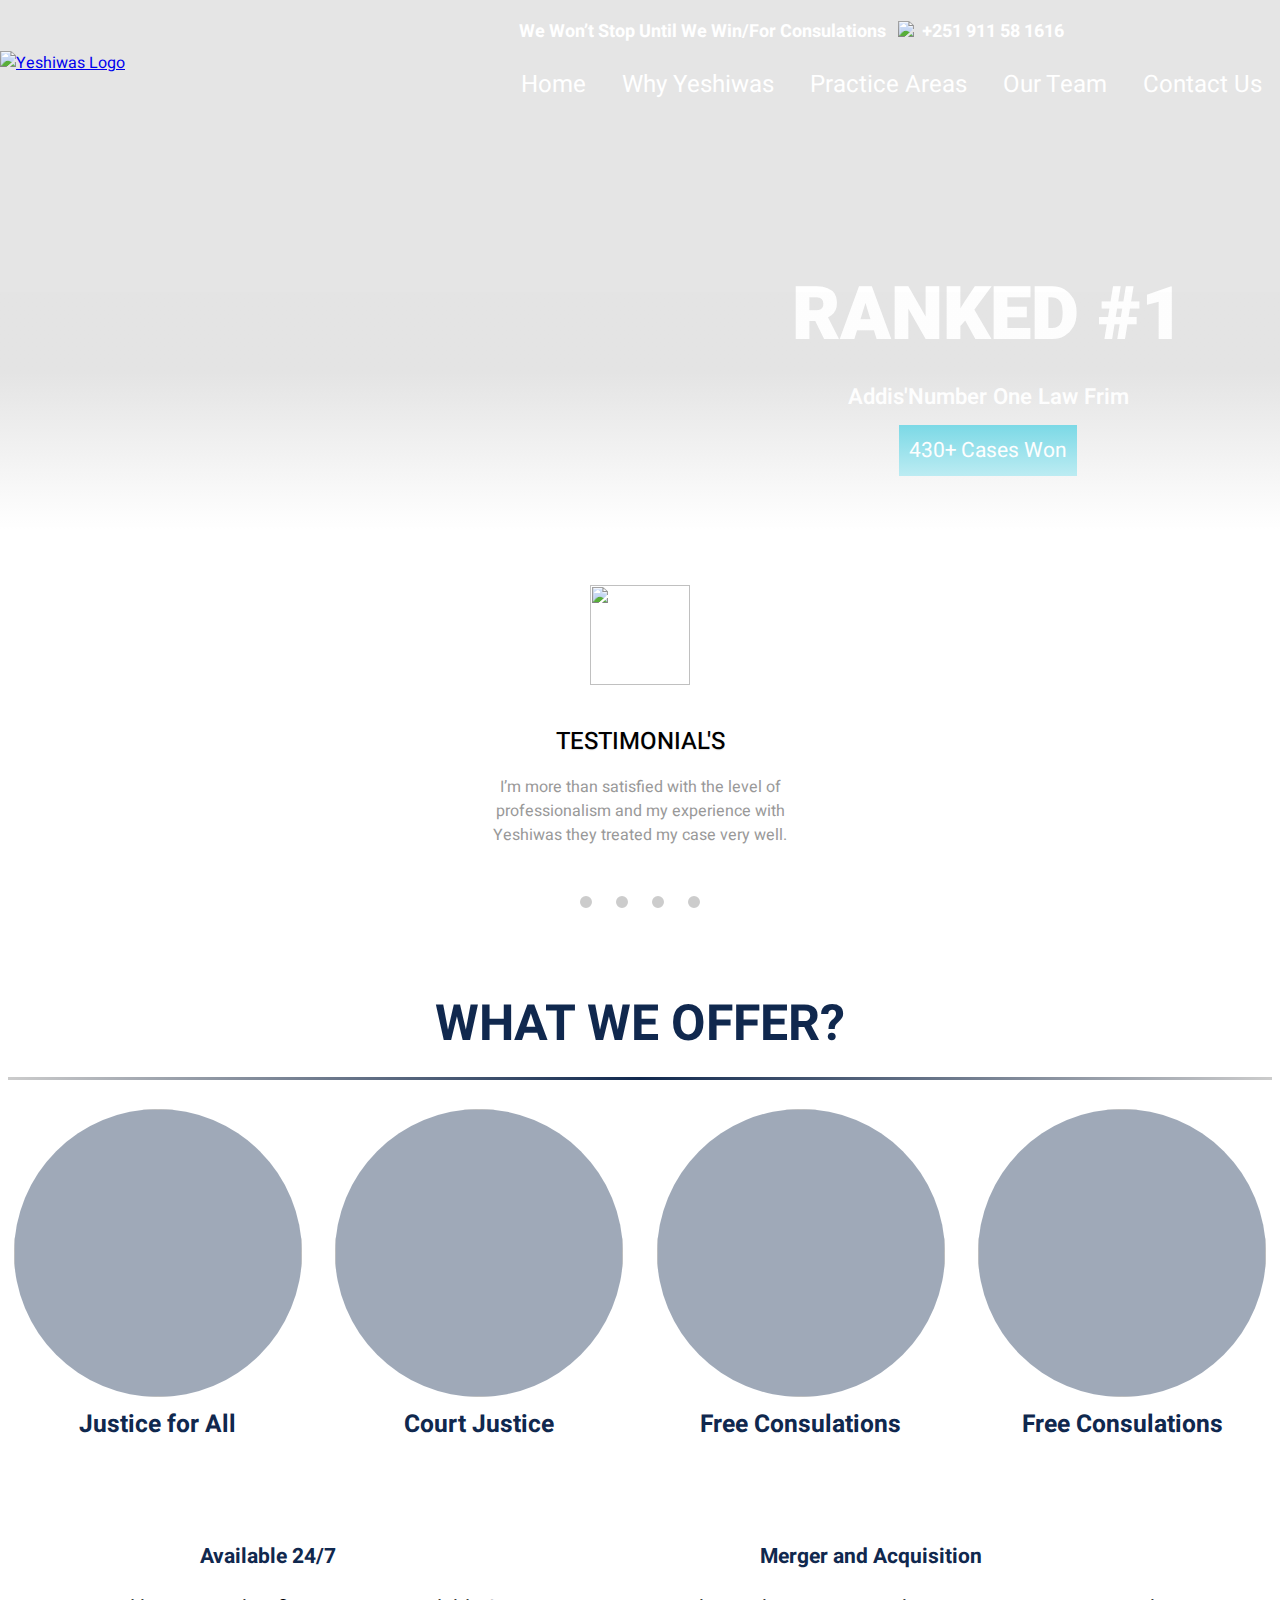
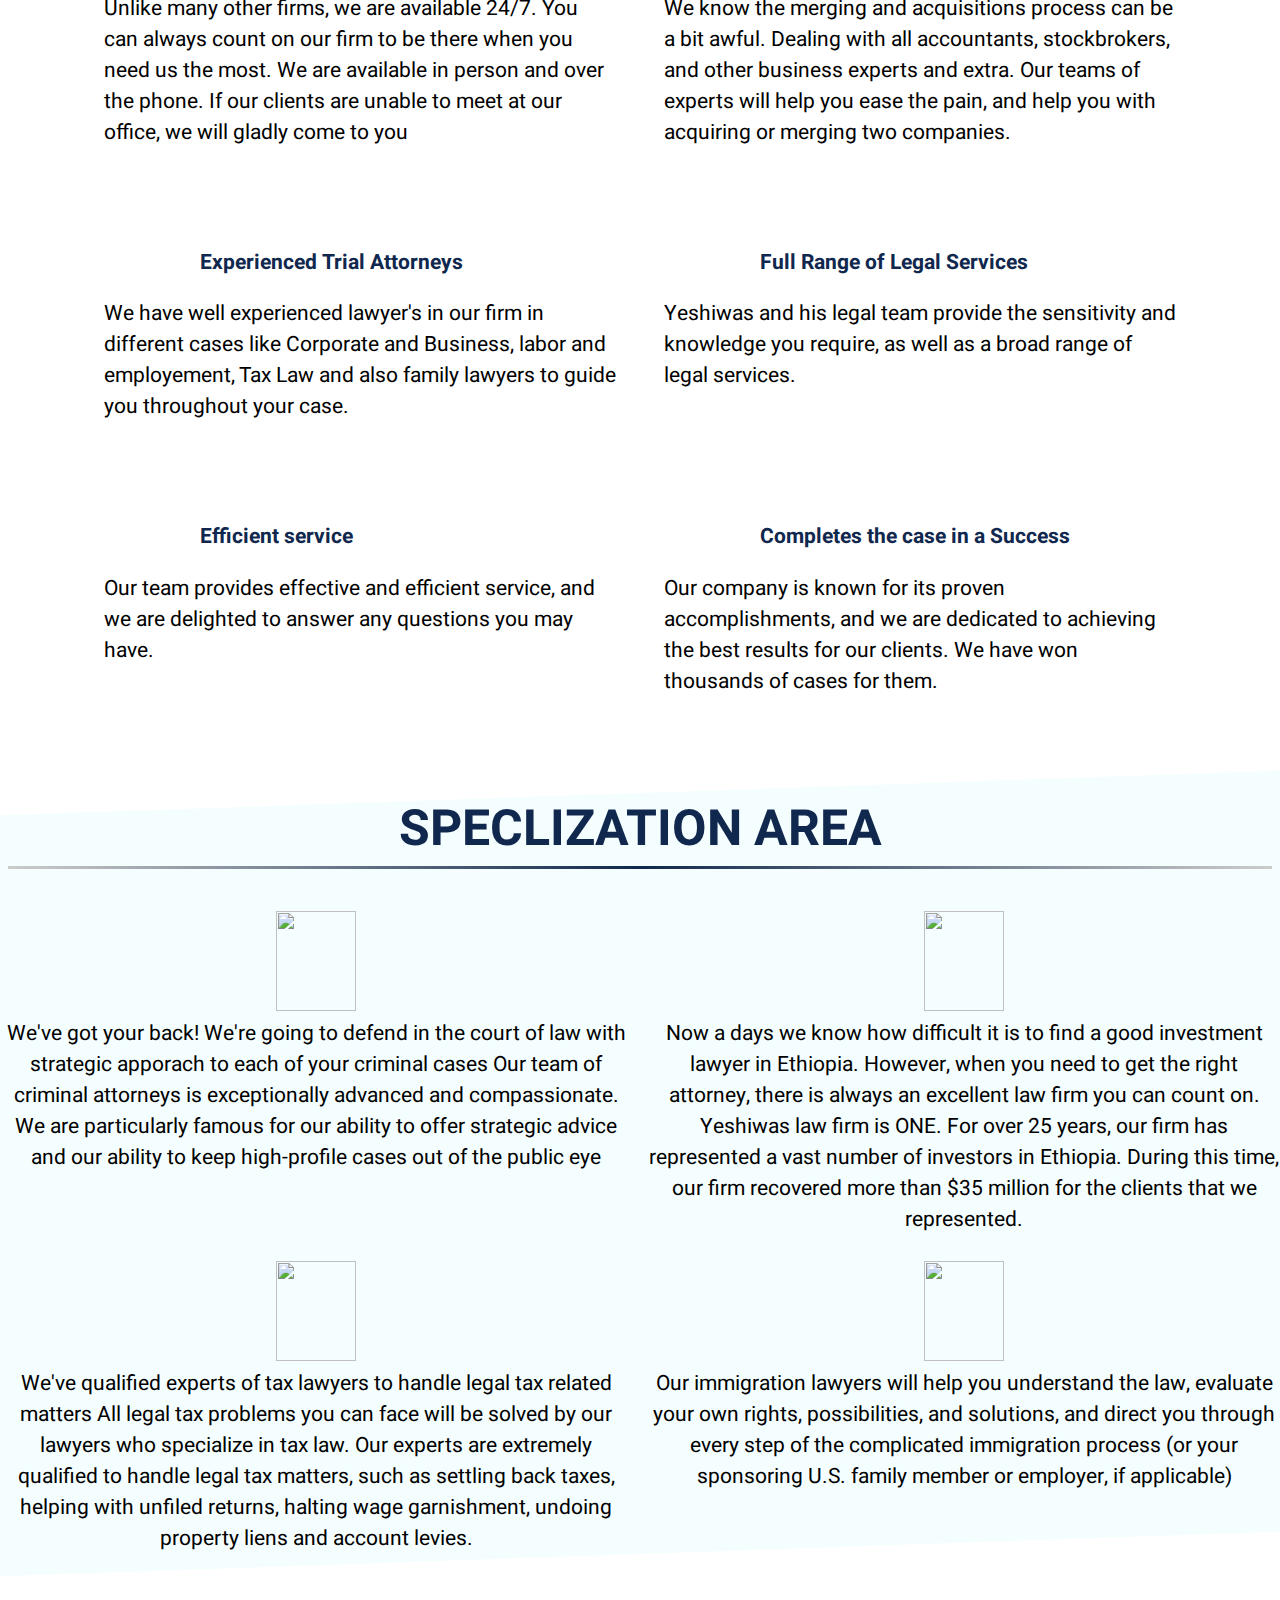
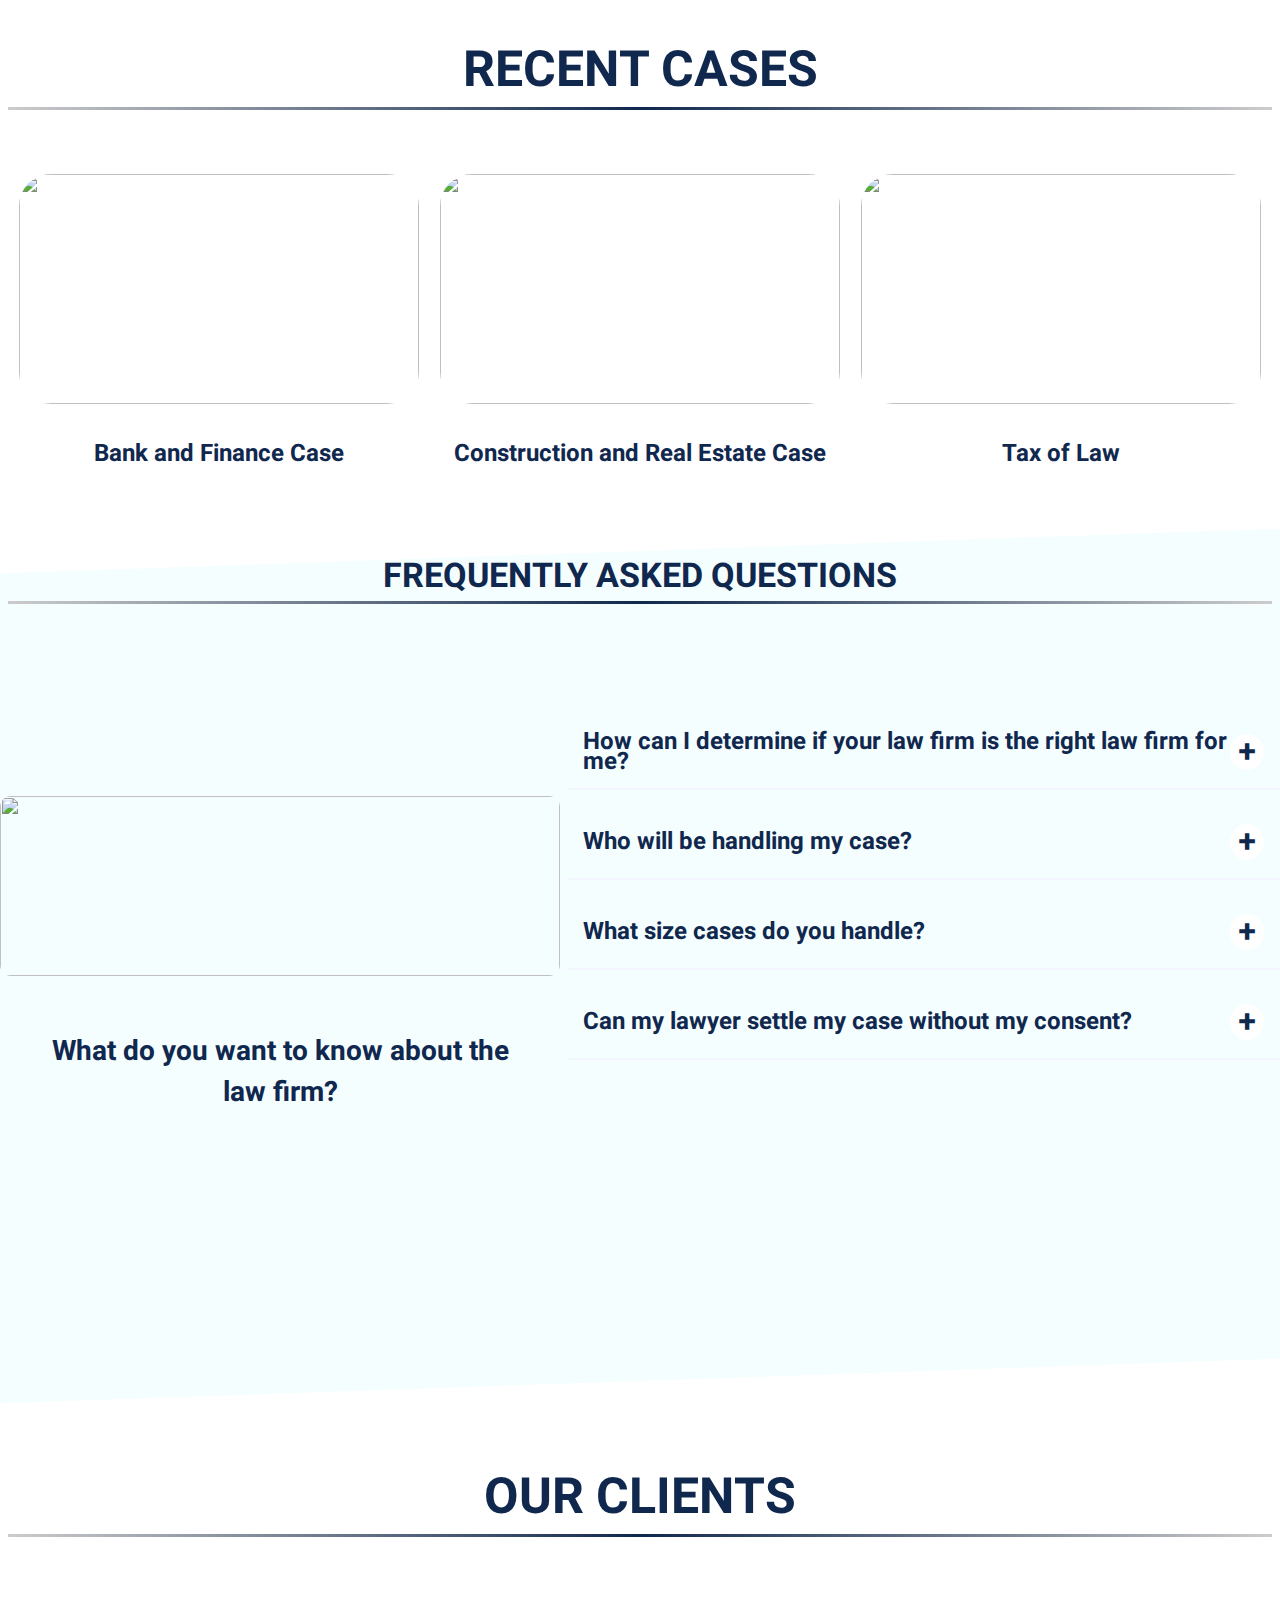
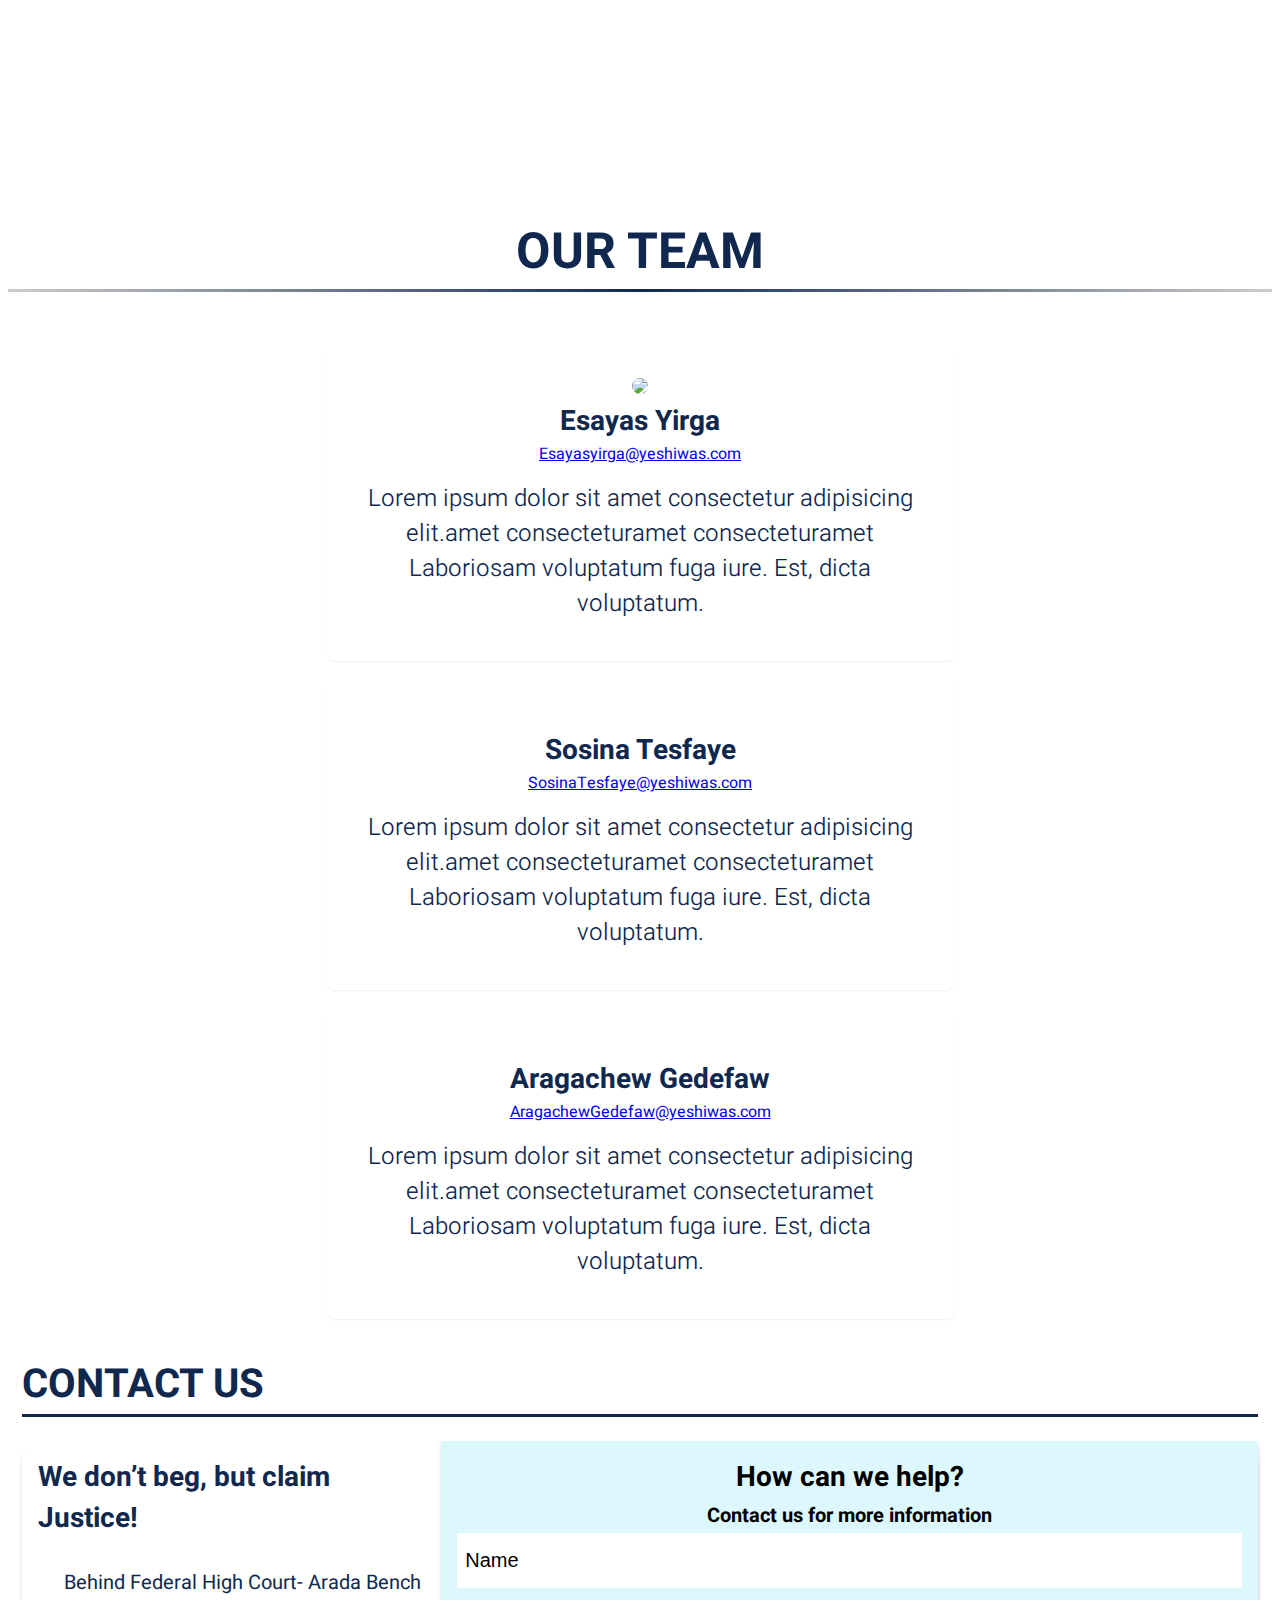
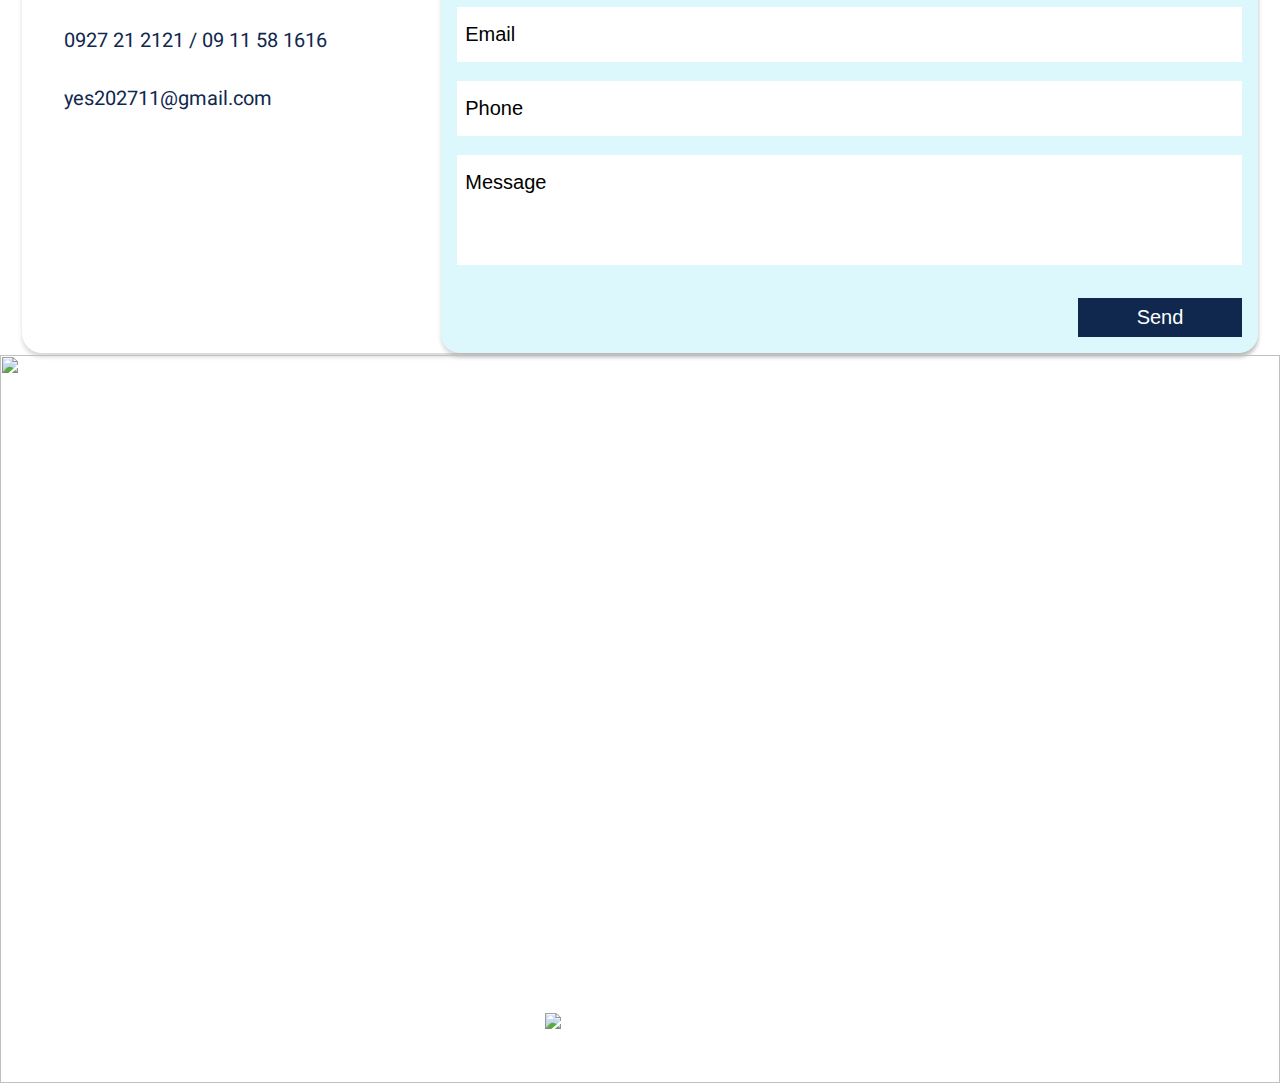
==== index.html @ 5bf556af "almost done6" ====
<!DOCTYPE html>
<html lang="en">

<head>
  <meta charset="UTF-8" />
  <meta http-equiv="X-UA-Compatible" content="IE=edge" />
  <meta name="viewport" content="width=device-width, initial-scale=1.0" />
  <link rel="stylesheet" href="./css/style.css" />
  <link href='https://unpkg.com/boxicons@2.0.9/css/boxicons.min.css' rel='stylesheet'>
  <title>Home</title>
</head>

<body>
  <header class="home-header">
    <nav class="nav">
      <div class="container">
        <div class="nav-header">
          <div class="logo">
            <a href="./index.html"><img src="./Image/logo1.svg" alt="Yeshiwas Logo" />  </a>
          </div>
          <div class="menu">
            <img src="./Image/menu.svg" class="ham" alt="" />
          </div>
        </div>
    
        <div class="links-container">
          <h2 class="upper-text">
            We Won’t Stop Until We Win/For Consulations
            <img class="upper-img" src="./Image/call1.svg" />+251 911 58 1616
          </h2>
          <div class="close-btn">
            <i class="bx bx-x bx-md"></i>
          </div>
          <ul >
            <li><a href="index.html" class="link">Home</a></li>
            <li><a href="yeshiwas.html" class="link">Why Yeshiwas</a></li>
            <li><a href="practice.html" class="link">Practice Areas</a></li>
            <li><a href="team.html" class="link">Our Team</a></li>
            <li><a href="contact.html" class="link">Contact Us</a></li>
          </ul>
        </div>
      </div>
    </nav>
    
    <div class="home-banner">
      <div class="container hero">
        <div class="headline">
          <h1 class="title">
            <b>RANKED #1 </b><br />
            <span> Addis'Number One Law Frim</span> </br>
          </h1>
          <div class="cont2"> 430+ Cases Won</div>
        </div>
      </div>
    </div>
    <div class="fade">
    
    </div>
    </header>

  <section class="testimonial">
    <div class="container">
      <div class="clearfix">
        <div class="but-next">
        </div>
        <div class="slider">
          <!-- <img class="ico-back" src="./Image/back.svg" width="30" height="30" alt=""> -->
          <input type="radio" name="slider" title="slide1" checked="checked" class="slider__nav" />
          <input type="radio" name="slider" title="slide2" class="slider__nav" />
          <input type="radio" name="slider" title="slide3" class="slider__nav" />
          <input type="radio" name="slider" title="slide4" class="slider__nav" />
          <!-- <img class="ico-next" src="./Image/next.svg" width="30" height="30" alt=""> -->
          <div class="slider__inner">
            <div class="slider__contents"><i><img src="./Image/comment.svg" width="100" height="100"></i>
              <h2 class="slider__caption">Testimonial's</h2>
              <p class="slider__txt">I’m more than satisfied with the level of professionalism and my experience with
                Yeshiwas they treated my case very well. </p>
            </div>
            <div class="slider__contents"><i><img src="./Image/comment.svg" width="100" height="100"></i>
              <h2 class="slider__caption">Testimonial</h2>
              <p class="slider__txt"> I decided to call and explain my situation to them and they immediately knew what
                I needed to do to take care of situation and suggested me what should I do depending on my case.</p>
            </div>
            <div class="slider__contents"><i><img src="./Image/comment.svg" width="100" height="100"></i>
              <h2 class="slider__caption">Testimonial</h2>
              <p class="slider__txt">I decided to call and explain my situation to them and they immediately knew what I
                needed to do to take care of situation and suggested me what should I do depending on my case.</p>
            </div>
            <div class="slider__contents"><i><img src="./Image/comment.svg" width="100" height="100"></i>
              <h2 class="slider__caption">Testimonial</h2>
              <p class="slider__txt">I decided to call and explain my situation to them and they immediately knew what I
                needed to do to take care of situation and suggested me what should I do depending on my case.</p>
            </div>
          </div>
        </div>
      </div>
    </div>
  </section>

  <section class="offer">
    <div class="container">
      <h1>
        WHAT WE OFFER?
      </h1>
      <hr class="line">
      <div class="practice-image">

        <div class="pr-title">
          <img class="p-img" src="./Image/law.jpg" alt="">
          <h3>Justice for All</h3>
        </div>

        <div class="pr-title">
          <img class="p-img" src="./Image/law2.jpg" alt="">
          <h3>
            Court Justice
          </h3>

        </div>
        <div class="pr-title">
          <img class="p-img" src="./Image/bank.jpg" alt="">
          <h3>
            Free Consulations
          </h3>

        </div>
        <div class="pr-title">
          <img class="p-img" src="./Image/law.jpg" alt="">
          <h3>
            Free Consulations
          </h3>

        </div>
      </div>
      <div class="areas">
        <div class="area-cont">
          <div class="area-img">
            <img src="./Image/Group 77.svg" alt="">
            <div class="area-title">
              Available 24/7
            </div>
          </div>

          <div class="area-des">

            Unlike many other firms, we are available 24/7. You can always count on our firm to be there when you need
            us the most. We are available in person and over the phone. If our clients are unable to meet at our office,
            we will gladly come to you

          </div>
        </div>
        <div class="area-cont">
          <div class="area-img">
            <img src="./Image/Group 78.svg" alt="">
            <div class="area-title">
              Merger and Acquisition
            </div>
          </div>

          <div class="area-des">
            We know the merging and acquisitions process can be a bit awful. Dealing with all accountants, stockbrokers,
            and other business experts and extra. Our teams of experts will help you ease the pain, and help you with
            acquiring or merging two companies.

          </div>
        </div>
        <div class="area-cont">
          <div class="area-img">
            <img src="./Image/Group 83.svg" alt="">
            <div class="area-title">
              Experienced Trial Attorneys
            </div>
          </div>

          <div class="area-des">
            We have well experienced lawyer's in our firm in different cases like Corporate and Business, labor and
            employement, Tax Law and also family lawyers to guide you throughout your case.

          </div>
        </div>
        <div class="area-cont">

          <div class="area-img">
            <img src="./Image/Group 94.svg" alt="">
            <div class="area-title">
              Full Range of Legal Services
            </div>
          </div>

          <div class="area-des">
            Yeshiwas and his legal team provide the sensitivity and knowledge you require, as well as a broad range of
            legal services.

          </div>
        </div>
        <div class="area-cont">


          <div class="area-img">
            <img src="./Image/Group 82.svg" alt="">
            <div class="area-title">
              Efficient service
            </div>
          </div>

          <div class="area-des">
            Our team provides effective and efficient service, and we are delighted to answer any questions you may
            have.

          </div>
        </div>
        <div class="area-cont">
          <div class="area-img">
            <img src="./Image/Group 84.svg" alt="">
            <div class="area-title">
              Completes the case in a Success
            </div>
          </div>

          <div class="area-des">
            Our company is known for its proven accomplishments, and we are dedicated to achieving the best results for
            our clients. We have won thousands of cases for them.
          </div>
        </div>


      </div>
    </div>
  </section>

  <section class="special-cont">
    <div class="container">
      <h1>
        SPECLIZATION AREA
      </h1>
      <hr class="line">
      <div class="skew-element">

      </div>
      <div class="area">


        <div class="area-list">
          <div class="area-img">
            <img src="./Image/blue.svg" width="100" height="100">
          </div>
          <div class="area-des">
            We've got your back! We're going to defend in the court of law with strategic apporach to each of your
            criminal cases
            Our team of criminal attorneys is exceptionally advanced and compassionate. We are particularly famous for
            our ability to offer strategic advice and our ability to keep high-profile cases out of the public eye
          </div>

        </div>
        <div class="area-list">
          <div class="area-img">
            <img src="./Image/blue2.svg" width="100" height="100">
          </div>
          <div class="area-des">
            Now a days we know how difficult it is to find a good investment lawyer in Ethiopia. However, when you need
            to get the right attorney, there is always an excellent law firm you can count on. Yeshiwas law firm is ONE.
            For over 25 years, our firm has represented a vast number of investors in Ethiopia. During this time, our
            firm recovered more than $35 million for the clients that we represented.
          </div>
        </div>
        <div class="area-list">
          <div class="area-img">
            <img src="./Image/Group 89.svg" width="100" height="100">
          </div>
          <div class="area-des">
            We've qualified experts of tax lawyers to handle legal tax related matters
            All legal tax problems you can face will be solved by our lawyers who specialize in tax law. Our experts are
            extremely qualified to handle legal tax matters, such as settling back taxes, helping with unfiled returns,
            halting wage garnishment, undoing property liens and account levies.
          </div>

        </div>
        <div class="area-list">
          <div class="area-img">
            <img src="./Image/Group 97.svg" width="100" height="100">
          </div>
          <div class="area-des">
            Our immigration lawyers will help you understand the law, evaluate your own rights, possibilities, and
            solutions, and direct you through every step of the complicated immigration process (or your sponsoring U.S.
            family member or employer, if applicable)
          </div>
        </div>
      </div>


    </div>
  </section>


  <section class="recent-cont">
    <div class="container">
      <h1>
        RECENT CASES
      </h1>
      <hr class="line">
      <div class="recent-img">
        <div class="img-po">
          <div class="img-over1">
            <img class="img-li1" src="./Image/bank.jpg" />
            <div class="img-des1">
              <p>Bank and Finance Case</p>
            </div>
          </div>
          <div class="img-over1">
            <img class="img-li1" src="./Image/estate.jpg" />
            <div class="img-des1">
              <p>Construction and Real Estate Case</p>
            </div>
          </div>

          <div class="img-over1">
            <img class="img-li1" src="./Image/law2.jpg" />
            <div class="img-des1">
              <p>Tax of Law</p>
            </div>
          </div>
        </div>


      </div>
  </section>



  <section class="faq-cont">
    <div class="container">
      <h1>
        FREQUENTLY ASKED QUESTIONS
      </h1>
      <hr class="line">
      <div class="skew-element"></div>
      <div class="faq-collect">
        <div class="faq-des">
          <img src="./Image/faq.svg" alt="">
          <div class="faq-moto">
            <p>
              What do you want to know about the law firm?
            </p>
          </div>
          

        </div>
        <div class="mid-slice">

        </div>
        <div class="accordion">
          <div class="accordion-item">
            <div class="accordion-item-header">
              How can I determine if your law firm is the right law firm for me?
            </div>
            <div class="accordion-item-body">
              <div class="accordion-item-body-content">
                Our firm offers free, no-obligation consultations where we will review your case and outline the legal
                options available to you.
              </div>
            </div>
          </div>
          <div class="accordion-item">
            <div class="accordion-item-header">
              Who will be handling my case?
            </div>
            <div class="accordion-item-body">
              <div class="accordion-item-body-content">
                Our law firm has a variety of lawyers who are all well-trained and experienced. We will analyze your
                case and explain your legal choices.
              </div>
            </div>
          </div>
          <div class="accordion-item">
            <div class="accordion-item-header">
              What size cases do you handle?
            </div>
            <div class="accordion-item-body">
              <div class="accordion-item-body-content">
                Our firm offers free, no-obligation consultations where we will review your case and outline the legal
                options available to you.
              </div>
            </div>
          </div>
          <div class="accordion-item">
            <div class="accordion-item-header">
              Can my lawyer settle my case without my consent?
            </div>
            <div class="accordion-item-body">
              <div class="accordion-item-body-content">
                Our lawyer are very intellicual and keeps clients case securit
              </div>
            </div>
          </div>
        </div>
      </div>

    </div>
  </section>


  <section class="client-cont">
    <div class="container">
      <h1>
        OUR CLIENTS
      </h1>
      <hr class="line">
      <div class="client-all">
        <div class="client-logo">
          <div class="client-logo1">
            <img src="./Image/client1.svg" class="client1" alt="">
          </div>
          <div class="client-logo2">
            <img src="./Image/clients2.svg" class="client2" alt="">
          </div>


        </div>

      </div>
    </div>
  </section>


  <section class="team-cont1">
    <div class="container">
      <h1>
        OUR TEAM
      </h1>
      <hr class="line">
    </div>
    <div class="team-container">

      <div class="team">
        <div class="member">
          <img src="./Image/t2.svg">
          <h3>Esayas Yirga</h3>
          <a href="tomail:Esayasyirga@yeshiwas.com">Esayasyirga@yeshiwas.com</a>
          <p>Lorem ipsum dolor sit amet consectetur adipisicing elit.amet consecteturamet consecteturamet Laboriosam
            voluptatum fuga iure. Est, dicta voluptatum.</p>

        </div>
        <div class="member">
          <img src="./Image/t1.svg" alt="">
          <h3>Sosina Tesfaye</h3>
          <a href="tomail:SosinaTesfaye@yeshiwas.com">SosinaTesfaye@yeshiwas.com</a>
          <p>Lorem ipsum dolor sit amet consectetur adipisicing elit.amet consecteturamet consecteturamet Laboriosam
            voluptatum fuga iure. Est, dicta voluptatum.</p>

        </div>
        <div class="member">
          <img src="./Image/t3.svg" alt="">
          <h3>Aragachew Gedefaw</h3>
          <a href="tomail:SosinaTesfaye@yeshiwas.com">AragachewGedefaw@yeshiwas.com</a>
          <p>Lorem ipsum dolor sit amet consectetur adipisicing elit.amet consecteturamet consecteturamet Laboriosam
            voluptatum fuga iure. Est, dicta voluptatum.</p>

        </div>
      </div>
    </div>


  </section>


  <section class="contact-form">
    <div class="container">
      <h1>
        CONTACT US
      </h1>
      <hr class="line">

      <div class="cont-ful-form">
        <div class="cont-info">
          <b>We don’t beg, but claim Justice!</b>
          <div class="cont-cont">
            <img src="./Image/Vector.svg" alt=""> Behind Federal High Court- Arada Bench
          </div>
          <div class="cont-cont">
            <img src="./Image/phone.svg" alt=""> 0927 21 2121 / 09 11 58 1616
          </div>
          <div class="cont-cont">
            <img src="./Image/email.svg" alt=""> yes202711@gmail.com
          </div>
        </div>
        <div class="cont-form">
          <div class="cont-myform">
            <from class="myform">
              <h2>How can we help?</h2>
              <h5>Contact us for more information</h5>
              <input type="text" name="" id="" placeholder="Name">
              <input type="email" name="" id="" placeholder="Email">
              <input type="tel" name="" id="" placeholder="Phone">
              <input type="text" class="text-area" name="" id="" placeholder="Message">
              <br>
              <button type="submit"> Send </button>
            </from>
          </div>
        </div>
      </div>
    </div>
  </section>
  <footer>
    <picture>
      <source media="(min-width:768px)" srcset="./Image/footerbig.jpg" />
      <img src="./Image/footerbg.svg" alt="">
    </picture>
    <div class="contanier">
      <div class="footer-logo">
        <img src="./Image/logo1.svg" alt="">
        <div class="footer-moto">
          WE WON’T STOP UNTILL WE WIN
        </div>
      </div>
      <div class="footer-info">
        <h3> ABOUT US</h3>
        <div class="fo-des">
          Yeshiwas firm, we stand tall, and firm to help CLAIM justice for our clients.</br>
          Yeshiwas and his legal team lawyers have the empathy and the expertise you need.
        </div>
      </div>
      <div class="footer-contact">
        <h3> CONTACT US</h3>
        <div class="fo-cont">
          <div class="fo-li">
            09 11 58 1616
          </div>
          <div class="fo-li">
            09 27 21 2121
          </div>
          <div class="fo-li">
            yes202711@gmail.com
          </div>
        </div>
        <img src="./Image/facebook.svg" alt="">

        <img src="./Image/text.svg" alt="">

        <img src="./Image/insta.svg" alt="">

      </div>
    </div>
    <div class="fo-copy">
      <img class="foot" src="./Image/copyright.svg" />Copyright 2021 Yeshiwas Eyasu
    </div>
  </footer>
  <script type="text/javascript">
    const accordionItemHeaders = document.querySelectorAll(".accordion-item-header");

    accordionItemHeaders.forEach(accordionItemHeader => {
      accordionItemHeader.addEventListener("click", event => {



        accordionItemHeader.classList.toggle("active");
        const accordionItemBody = accordionItemHeader.nextElementSibling;
        if (accordionItemHeader.classList.contains("active")) {
          accordionItemBody.style.maxHeight = accordionItemBody.scrollHeight + "px";
        }
        else {
          accordionItemBody.style.maxHeight = 0;
        }

      });
    });
  </script>
  <script src="js/app.js"></script>
</body>

</html>
---- css/style.css ----
@import url("https://fonts.googleapis.com/css2?family=Heebo:wght@100;200;300;400;500;600;700;800;900&display=swap");
.header-container {
  width: 90%;
  margin: 0 auto;
}

.practice2-header {
  position: relative;
  height: 60vh;
}

.practice2-banner {
  height: 100%;
  width: 100%;
  z-index: -1;
  position: absolute;
  top: 0;
  bottom: 0;
  right: 0;
  background: rgba(0, 0, 0, 0.1) url("../Image/pra.jpg") no-repeat;
  background-position: center center;
  background-size: cover;
  background-blend-mode: overlay;
}

.practice2-banner .hero {
  width: 90%;
  margin: 0 auto;
  height: 100%;
  display: grid;
  align-items: flex-end;
  justify-content: flex-start;
  text-align: center;
  padding-bottom: 4rem;
  padding-right: 2rem;
  overflow: hidden;
}

.practice2-banner .hero .headline {
  z-index: 9999;
  display: grid;
  place-items: center;
}

.practice2-banner .hero .headline .title {
  color: #fff;
  font-weight: 600;
}

.practice2-banner .hero .headline .title b {
  z-index: 9999;
  font-size: 3rem;
}

.practice2-banner .hero .headline .title span {
  z-index: 9999;
  font-size: 1.38rem;
}

@media screen and (min-width: 992px) {
  .practice2-banner .hero .headline .title b {
    font-size: 3.63rem;
  }
  .practice2-banner .hero .headline .title span {
    font-size: 2.38rem;
  }
}

@media screen and (min-width: 1200px) {
  .practice2-banner .hero .headline .title b {
    font-size: 4.63rem;
  }
  .practice2-banner .hero .headline .title span {
    font-size: 1.38rem;
  }
}

@media screen and (min-width: 1920px) {
  .practice2-banner .hero .headline .title b {
    font-size: 6.63rem;
  }
  .practice2-banner .hero .headline .title span {
    font-size: 2.38rem;
  }
  .practice2-banner .hero .headline .title .fade {
    height: 25.5rem;
  }
}

.practice2-banner .hero .headline .cont2 {
  margin-top: 1rem;
  color: #fff;
  padding: 3px;
  background-color: #35c6da;
  text-align: center;
  z-index: 9;
}

@media screen and (min-width: 992px) {
  .practice2-banner .hero .headline .cont2 {
    z-index: 9;
    margin-top: .5rem;
    font-size: 21px;
    padding: 10px;
    background-color: #35c6da;
    text-align: center;
  }
}

.fade {
  position: absolute;
  bottom: 0;
  width: 100%;
  height: 15.5rem;
  background: linear-gradient(180deg, rgba(196, 196, 196, 0.03) 32.29%, #ffffff 95.83%);
}

.ham {
  color: #fff;
  font-size: 2rem;
}

.black {
  color: #000;
}

.nav {
  position: relative;
  top: 0;
  transition: all 0.3s linear;
  height: 7.44rem;
  padding-bottom: 0.5rem;
  z-index: 999999;
}

.nav .container .nav-header {
  display: flex;
  justify-content: space-between;
  max-height: 11.81rem;
}

.nav .container .nav-header .logo {
  width: 4rem;
  max-height: 11.81rem;
  margin: 0;
  padding: 0;
  align-self: start;
}

.nav .container .nav-header .logo img {
  width: 7rem;
  object-fit: cover;
  object-position: center top;
}

.nav .container .nav-header .menu {
  width: 2rem;
  margin-top: 3rem;
}

@media screen and (min-width: 768px) {
  .nav .container .nav-header .logo {
    flex: 1;
    width: 16rem;
    top: 0;
  }
  .nav .container .nav-header .ham {
    font-size: 4rem;
  }
}

.links-container {
  background: #fff;
  z-index: 999999;
  position: fixed;
  width: 80vw;
  height: 100vh;
  top: 0;
  right: -80vw;
  transition: all 0.3s linear;
}

.links-container h2 {
  display: none;
}

.links-container ul {
  display: flex;
  flex-direction: column;
  justify-content: space-around;
  height: 50%;
  padding-left: 2rem;
  list-style: none;
}

.links-container ul li a {
  color: #10284e;
  font-size: 25px;
  text-decoration: none;
  padding: 7px 13px;
  border-radius: 3px;
}

.links-container ul li a::after {
  content: "";
  position: absolute;
  background-color: #fff;
  height: 2px;
  width: 0%;
  left: 0;
  bottom: -10px;
  transition: 0.3s;
}

.links-container ul li a:hover {
  color: #fff;
}

.links-container ul li a:hover::after {
  width: 100%;
}

.fixed-nav {
  background-color: #fff;
  position: fixed;
  top: 0;
  right: 0;
  width: 100%;
  height: 7.5rem;
  box-shadow: 0 5px 15px rgba(0, 0, 0, 0.1);
  z-index: 999999;
}

.show-links {
  height: auto !important;
}

@media screen and (min-width: 1200px) {
  .nav {
    height: 10em;
  }
  .nav .container {
    display: flex;
    align-items: center;
  }
  .nav .container .nav-header {
    flex: 1;
    padding: 0;
  }
  .nav .container .nav-header .menu {
    display: none;
  }
  .nav .container .nav-header .logo img {
    width: 10rem;
  }
  .nav .container .links-container {
    display: block;
    background: transparent;
    z-index: 999999;
    position: static;
    width: auto;
    height: auto;
    top: 0;
    right: 0vw;
    transition: all 0.3s linear;
  }
  .nav .container .links-container .close-btn {
    display: none;
  }
  .nav .container .links-container h2 {
    margin-top: 1rem;
    margin-left: 3rem;
    font-size: 18px;
    color: #fff;
    display: block;
  }
  .nav .container .links-container h2 img {
    margin-left: 0.5rem;
    margin-right: 0.5rem;
    margin-top: 0.3rem;
  }
  .nav .container .links-container ul {
    color: #fff;
    flex-direction: row;
    top: 0em;
  }
  .nav .container .links-container ul li {
    display: inline-block;
    line-height: 80px;
    margin: 0 5px;
    position: relative;
  }
  .nav .container .links-container ul li a {
    color: #fff;
    font-size: 24px;
    padding: 7px 13px;
    border-radius: 3px;
    text-decoration: none;
  }
  .nav .container .links-container ul li a::after {
    content: "";
    position: absolute;
    background-color: #fff;
    height: 1px;
    width: 0%;
    left: 0;
    bottom: -10px;
    transition: 0.2s;
  }
  .nav .container .links-container ul li a:hover {
    color: #fff;
  }
  .nav .container .links-container ul li a:hover::after {
    width: 100%;
  }
}

@media screen and (min-width: 1920px) {
  .practice2-header {
    position: relative;
    height: 100vh;
  }
  .practice2-banner {
    height: 100%;
    width: 100%;
    z-index: -1;
    position: absolute;
    top: 0;
    bottom: 0;
    right: 0;
    background: rgba(0, 0, 0, 0.1) url("../Image/pra.jpg") no-repeat;
    background-position: center center;
    background-size: cover;
    background-blend-mode: overlay;
  }
  .practice2-banner .hero {
    width: 90%;
    margin: 0 auto;
    height: 100%;
    display: grid;
    align-items: flex-end;
    justify-content: flex-start;
    text-align: center;
    padding-bottom: 4rem;
    padding-right: 2rem;
    overflow: hidden;
  }
  .practice2-banner .hero .headline {
    z-index: 9999;
    display: grid;
    place-items: center;
  }
  .practice2-banner .hero .headline .title {
    color: #fff;
    font-weight: 600;
  }
  .practice2-banner .hero .headline .title b {
    z-index: 9999;
    font-size: 3rem;
  }
  .practice2-banner .hero .headline .title span {
    z-index: 9999;
    font-size: 1.38rem;
  }
}

@media screen and (min-width: 1920px) and (min-width: 992px) {
  .practice2-banner .hero .headline .title b {
    font-size: 3.63rem;
  }
  .practice2-banner .hero .headline .title span {
    font-size: 2.38rem;
  }
}

@media screen and (min-width: 1920px) and (min-width: 1200px) {
  .practice2-banner .hero .headline .title b {
    font-size: 4.63rem;
  }
  .practice2-banner .hero .headline .title span {
    font-size: 1.38rem;
  }
}

@media screen and (min-width: 1920px) and (min-width: 1920px) {
  .practice2-banner .hero .headline .title b {
    font-size: 6.63rem;
  }
  .practice2-banner .hero .headline .title span {
    font-size: 2.38rem;
  }
  .practice2-banner .hero .headline .title .fade {
    height: 25.5rem;
  }
}

@media screen and (min-width: 1920px) {
  .practice2-banner .hero .headline .cont2 {
    margin-top: 1rem;
    color: #fff;
    padding: 3px;
    background-color: #35c6da;
    text-align: center;
    z-index: 9;
  }
}

@media screen and (min-width: 1920px) and (min-width: 992px) {
  .practice2-banner .hero .headline .cont2 {
    z-index: 9;
    margin-top: .5rem;
    font-size: 21px;
    padding: 10px;
    background-color: #35c6da;
    text-align: center;
  }
}

@media screen and (min-width: 1920px) {
  .fade {
    position: absolute;
    bottom: 0;
    width: 100%;
    height: 15.5rem;
    background: linear-gradient(180deg, rgba(196, 196, 196, 0.03) 32.29%, #ffffff 95.83%);
  }
  .ham {
    color: #fff;
    font-size: 2rem;
  }
  .black {
    color: #000;
  }
  .nav {
    position: relative;
    top: 0;
    transition: all 0.3s linear;
    height: 7.44rem;
    padding-bottom: 0.5rem;
    z-index: 999999;
  }
  .nav .container .nav-header {
    display: flex;
    justify-content: space-between;
    max-height: 11.81rem;
  }
  .nav .container .nav-header .logo {
    width: 4rem;
    max-height: 11.81rem;
    margin: 0;
    padding: 0;
    align-self: start;
  }
  .nav .container .nav-header .logo img {
    width: 7rem;
    object-fit: cover;
    object-position: center top;
  }
  .nav .container .nav-header .menu {
    width: 2rem;
    margin-top: 3rem;
  }
}

@media screen and (min-width: 1920px) and (min-width: 768px) {
  .nav .container .nav-header .logo {
    flex: 1;
    width: 16rem;
    top: 0;
  }
  .nav .container .nav-header .ham {
    font-size: 4rem;
  }
}

@media screen and (min-width: 1920px) {
  .links-container {
    background: #fff;
    z-index: 999999;
    position: fixed;
    width: 80vw;
    height: 100vh;
    top: 0;
    right: -80vw;
    transition: all 0.3s linear;
  }
  .links-container h2 {
    display: none;
  }
  .links-container ul {
    display: flex;
    flex-direction: column;
    justify-content: space-around;
    height: 50%;
    padding-left: 2rem;
    list-style: none;
  }
  .links-container ul li a {
    color: #10284e;
    font-size: 25px;
    text-decoration: none;
    padding: 7px 13px;
    border-radius: 3px;
  }
  .links-container ul li a::after {
    content: "";
    position: absolute;
    background-color: #fff;
    height: 2px;
    width: 0%;
    left: 0;
    bottom: -10px;
    transition: 0.3s;
  }
  .links-container ul li a:hover {
    color: #fff;
  }
  .links-container ul li a:hover::after {
    width: 100%;
  }
  .fixed-nav {
    background-color: #fff;
    position: fixed;
    top: 0;
    right: 0;
    width: 100%;
    height: 7.5rem;
    box-shadow: 0 5px 15px rgba(0, 0, 0, 0.1);
    z-index: 999999;
  }
  .show-links {
    height: auto !important;
  }
}

@media screen and (min-width: 1920px) and (min-width: 1200px) {
  .nav {
    height: 10em;
  }
  .nav .container {
    display: flex;
    align-items: center;
  }
  .nav .container .nav-header {
    flex: 1;
    padding: 0;
  }
  .nav .container .nav-header .menu {
    display: none;
  }
  .nav .container .nav-header .logo img {
    width: 10rem;
  }
  .nav .container .links-container {
    display: block;
    background: transparent;
    z-index: 999999;
    position: static;
    width: auto;
    height: auto;
    top: 0;
    right: 0vw;
    transition: all 0.3s linear;
  }
  .nav .container .links-container .close-btn {
    display: none;
  }
  .nav .container .links-container h2 {
    margin-top: 1rem;
    margin-left: 3rem;
    font-size: 18px;
    color: #fff;
    display: block;
  }
  .nav .container .links-container h2 img {
    margin-left: 0.5rem;
    margin-right: 0.5rem;
    margin-top: 0.3rem;
  }
  .nav .container .links-container ul {
    color: #fff;
    flex-direction: row;
    top: 0em;
  }
  .nav .container .links-container ul li {
    display: inline-block;
    line-height: 80px;
    margin: 0 5px;
    position: relative;
  }
  .nav .container .links-container ul li a {
    color: #fff;
    font-size: 24px;
    padding: 7px 13px;
    border-radius: 3px;
    text-decoration: none;
  }
  .nav .container .links-container ul li a::after {
    content: "";
    position: absolute;
    background-color: #fff;
    height: 1px;
    width: 0%;
    left: 0;
    bottom: -10px;
    transition: 0.2s;
  }
  .nav .container .links-container ul li a:hover {
    color: #fff;
  }
  .nav .container .links-container ul li a:hover::after {
    width: 100%;
  }
}

.consultation {
  margin-top: -4.25rem;
  margin-left: 1.6rem;
  z-index: 99999999;
}

.consultation .container {
  width: 90%;
  height: auto;
  background: #ffffff;
  box-shadow: 0px 4px 4px rgba(0, 0, 0, 0.15);
  border-radius: 1.25rem;
}

.consultation .container .myform {
  display: flex;
  flex-direction: column;
  padding: 1rem;
}

.consultation .container .myform input {
  padding: 1rem 0.5rem;
  width: 100%;
  margin-bottom: 1.19rem;
  border: none;
  background: rgba(53, 198, 218, 0.1);
}

.consultation .container .myform .text-area {
  padding-bottom: 4.44rem;
  margin-bottom: 0.56rem;
}

.consultation .container .myform input::placeholder {
  color: #000;
}

.consultation .container .myform h2 {
  margin-bottom: 1.56rem;
  text-align: center;
}

.consultation .container .myform button {
  padding: 0.5rem 2.88rem;
  border: none;
  background: #10284e;
  color: #fff;
  width: 8.25rem;
  align-self: flex-end;
}

.practice1 {
  margin-top: 2rem;
  margin-left: 12px;
  margin-right: 12px;
}

.practice1 .container h1 {
  font-size: 1.13rem;
  color: #10284e;
}

.practice1 .container hr {
  background: #10284e;
  height: 3px;
  border: none;
}

.practice1 .container .areas {
  margin-top: 1.5rem;
}

.practice1 .container .areas .area-cont {
  padding: 1rem;
  transition: all 0.3s linear;
}

.practice1 .container .areas .area-cont:hover {
  background: #ECF0FD;
  border-radius: 3rem;
}

.practice1 .container .areas .area-cont a {
  text-decoration: none;
  color: black;
}

.practice1 .container .areas .area-cont .area-img {
  margin-top: 1.19rem;
  display: flex;
}

.practice1 .container .areas .area-cont .area-img img {
  width: 4rem;
}

.practice1 .container .areas .area-cont .area-img .area-title {
  color: #10284e;
  font-size: 18px;
  font-weight: bold;
  margin-top: 1rem;
  margin-left: .7rem;
}

.practice1 .container .areas .area-cont .area-des {
  margin-top: 1.3rem;
  font-size: 14px;
}

.contact-form {
  margin-left: 12px;
  margin-right: 12px;
  margin-top: 1.63rem;
}

.contact-form .container h1 {
  font-size: 1.13rem;
  color: #10284e;
}

.contact-form .container hr {
  background: #10284e;
  height: 3px;
  border: none;
}

.contact-form .container .cont-ful-form {
  margin-top: 1.5rem;
  width: 100%;
  height: auto;
  background: #ffffff;
  box-shadow: 0px 4px 4px rgba(0, 0, 0, 0.15);
  border-radius: 1.25rem;
}

.contact-form .container .cont-ful-form .cont-info {
  font-size: 16px;
  padding: 1rem;
  color: #10284e;
}

.contact-form .container .cont-ful-form .cont-info .cont-cont {
  color: #10284e;
  font-size: 14px;
  margin-top: 1.8rem;
  margin-bottom: 0.8rem;
}

.contact-form .container .cont-ful-form .cont-info .cont-cont img {
  margin-right: 1.33rem;
}

.contact-form .container .cont-ful-form .cont-form {
  width: 100%;
  height: auto;
  background: #ddf8fc;
  box-shadow: 0px 4px 4px rgba(0, 0, 0, 0.15);
  border-radius: 0 0 1.2rem 1.2rem;
}

.contact-form .container .cont-ful-form .cont-form .cont-myform .myform {
  display: flex;
  flex-direction: column;
  padding: 1rem;
}

.contact-form .container .cont-ful-form .cont-form .cont-myform .myform input {
  padding: 1rem 0.5rem;
  width: 100%;
  margin-bottom: 1.19rem;
  border: none;
  background: white;
}

.contact-form .container .cont-ful-form .cont-form .cont-myform .myform .text-area {
  padding-bottom: 4.44rem;
  margin-bottom: 0.56rem;
}

.contact-form .container .cont-ful-form .cont-form .cont-myform .myform input::placeholder {
  color: #000;
}

.contact-form .container .cont-ful-form .cont-form .cont-myform .myform h2 {
  margin-bottom: 0.16rem;
  text-align: center;
}

.contact-form .container .cont-ful-form .cont-form .cont-myform .myform h5 {
  margin-bottom: 0.2rem;
  text-align: center;
}

.contact-form .container .cont-ful-form .cont-form .cont-myform .myform button {
  padding: 0.5rem 2.88rem;
  border: none;
  background: #10284e;
  color: #fff;
  width: 8.25rem;
  align-self: flex-end;
}

footer {
  margin-top: 2rem;
  position: relative;
  width: 100%;
  height: 100%;
  z-index: 99;
}

footer picture {
  position: absolute;
  top: 0;
  right: 0;
  left: 0;
  bottom: 0;
  z-index: -1;
}

footer picture img {
  width: 100%;
  height: 100%;
  object-fit: cover;
}

footer .contanier {
  z-index: 999;
  margin-left: 1.8rem;
  margin-right: 1.8rem;
}

footer .contanier .footer-logo {
  display: flex;
}

footer .contanier .footer-logo img {
  margin-top: 8.88rem;
  width: 6rem;
}

footer .contanier .footer-logo .footer-moto {
  margin-top: 10.01rem;
  margin-left: 0.88rem;
  color: white;
  font-size: 18px;
  text-align: center;
}

footer .contanier .footer-info {
  margin-top: 2.05rem;
  color: #fff;
}

footer .contanier .footer-info h3 {
  color: #fff;
  font-size: 18px;
  margin-top: 0.3rem;
}

footer .contanier .footer-info .fo-des {
  margin-top: 1.5rem;
  margin-bottom: 1rem;
}

footer .contanier .footer-contact h3 {
  color: #fff;
  font-size: 18px;
  margin-top: 1rem;
}

footer .contanier .footer-contact .fo-cont {
  margin-top: 1rem;
  margin-bottom: 1rem;
  color: #fff;
  font-size: 14px;
}

footer .contanier .footer-contact .fo-cont .fo-li {
  margin-top: .5rem;
}

footer .contanier .footer-contact img {
  margin-top: 0.5rem;
  margin-right: 1.66rem;
}

footer .fo-copy {
  margin-top: 3.7rem;
  text-align: center;
  color: white;
  font-size: 10px;
}

footer .fo-copy img {
  width: 10px;
}

@media screen and (min-width: 768px) {
  .consultation {
    margin-top: -4.25rem;
    margin-left: 5rem;
  }
  .consultation .container {
    margin-left: 0rem;
    border-radius: 2.25rem;
  }
  .consultation .container .myform h2 {
    font-size: 24px;
  }
  .consultation .container .myform input {
    padding: 1.3rem 0.5rem;
    font-size: 18px;
  }
  .consultation .container .myform .text-area {
    padding-bottom: 4.44rem;
    margin-bottom: 0.56rem;
  }
  .consultation .container .myform input::placeholder {
    color: #000;
  }
  .consultation .container .myform h2 {
    margin-bottom: 1.56rem;
    text-align: center;
  }
  .consultation .container .myform button {
    font-size: 20px;
  }
  .practice1 {
    margin-top: 3rem;
  }
  .practice1 .container h1 {
    font-size: 30px;
  }
  .practice1 .container hr {
    background: #10284e;
    height: 3px;
    border: none;
  }
  .practice1 .container .areas {
    margin-top: 1.5rem;
    margin-left: 60px;
    margin-right: 60px;
  }
  .practice1 .container .areas .area-cont {
    padding: 1rem;
    transition: all 0.3s linear;
  }
  .practice1 .container .areas .area-cont:hover {
    background: #ECF0FD;
    border-radius: 3rem;
  }
  .practice1 .container .areas .area-cont a {
    text-decoration: none;
    color: black;
  }
  .practice1 .container .areas .area-cont .area-img {
    margin-top: 1.19rem;
    display: flex;
  }
  .practice1 .container .areas .area-cont .area-img img {
    width: 5rem;
  }
  .practice1 .container .areas .area-cont .area-img .area-title {
    color: #10284e;
    font-size: 21px;
    font-weight: bold;
    margin-top: 2rem;
    margin-left: 1rem;
  }
  .practice1 .container .areas .area-cont .area-des {
    margin-top: 1.3rem;
    font-size: 18px;
  }
  .contact-form {
    margin-top: 1.63rem;
  }
  .contact-form .container h1 {
    font-size: 2.13rem;
  }
  .contact-form .container hr {
    background: #10284e;
    height: 3px;
    border: none;
  }
  .contact-form .container .cont-ful-form .cont-info {
    font-size: 22px;
    padding: 1rem;
    color: #10284e;
  }
  .contact-form .container .cont-ful-form .cont-info .cont-cont {
    color: #10284e;
    font-size: 20px;
    margin-top: 1.8rem;
    margin-bottom: 0.8rem;
  }
  .contact-form .container .cont-ful-form .cont-info .cont-cont img {
    margin-right: 1.33rem;
  }
  .contact-form .container .cont-ful-form .cont-form .cont-myform .myform {
    display: flex;
    flex-direction: column;
    padding: 1rem;
  }
  .contact-form .container .cont-ful-form .cont-form .cont-myform .myform input {
    font-size: 20px;
  }
  .contact-form .container .cont-ful-form .cont-form .cont-myform .myform .text-area {
    padding-bottom: 4.44rem;
    margin-bottom: 0.56rem;
  }
  .contact-form .container .cont-ful-form .cont-form .cont-myform .myform input::placeholder {
    color: #000;
  }
  .contact-form .container .cont-ful-form .cont-form .cont-myform .myform h2 {
    margin-bottom: 0.16rem;
    text-align: center;
    font-size: 28px;
  }
  .contact-form .container .cont-ful-form .cont-form .cont-myform .myform h5 {
    margin-bottom: 0.2rem;
    text-align: center;
    font-size: 20px;
  }
  .contact-form .container .cont-ful-form .cont-form .cont-myform .myform button {
    font-size: 20px;
  }
  footer {
    position: relative;
    width: 100%;
    height: 100%;
    z-index: 99;
  }
  footer picture {
    position: absolute;
    top: 0;
    right: 0;
    left: 0;
    bottom: 0;
    z-index: -1;
  }
  footer picture img {
    width: 100%;
    height: 100%;
    object-fit: cover;
  }
  footer .contanier {
    margin-left: 4.8rem;
    margin-right: 4.8rem;
  }
  footer .contanier .footer-logo {
    display: flex;
  }
  footer .contanier .footer-logo img {
    margin-top: 10.88rem;
    margin-left: 1.88rem;
    width: 8.75rem;
  }
  footer .contanier .footer-logo .footer-moto {
    margin-top: 15.01rem;
    margin-left: 1.88rem;
    color: white;
    font-size: 28px;
    text-align: center;
  }
  footer .contanier .footer-info {
    margin-top: 1.05rem;
    margin-left: 1.88rem;
    color: #fff;
  }
  footer .contanier .footer-info h3 {
    color: #fff;
    font-size: 24px;
    margin-top: 0.5rem;
  }
  footer .contanier .footer-info .fo-des {
    margin-top: 1rem;
    margin-bottom: 1rem;
  }
  footer .contanier .footer-contact {
    margin-left: 1.88rem;
  }
  footer .contanier .footer-contact h3 {
    color: #fff;
    font-size: 24px;
    margin-top: 0.5rem;
  }
  footer .contanier .footer-contact .fo-cont {
    margin-top: 1rem;
    margin-bottom: 1rem;
    color: #fff;
    font-size: 22px;
  }
  footer .contanier .footer-contact .fo-cont .fo-li {
    margin-top: 1rem;
  }
  footer .contanier .footer-contact img {
    margin-top: 0.5rem;
    margin-right: 1.66rem;
  }
  footer .fo-copy {
    margin-top: 2.98rem;
    text-align: center;
    color: white;
    font-size: 20px;
  }
  footer .fo-copy img {
    width: 15px;
  }
}

@media screen and (min-width: 992px) {
  .practice-header .container {
    margin-left: 10px;
    margin-right: 15px;
    height: 100%;
  }
  .practice-header .container .practice-homebg {
    height: 100%;
  }
  .practice-header .container .practice-homebg .nav .logo img {
    width: 10rem;
  }
  .practice-header .container .practice-homebg .rank h1 b {
    font-size: 4.63rem;
  }
  .practice-header .container .practice-homebg .rank h1 span {
    font-size: 2.38rem;
  }
  .practice-header .practice-fade {
    position: absolute;
    bottom: 0;
    width: 100%;
    height: 15.5rem;
    background: linear-gradient(180deg, rgba(196, 196, 196, 0.03) 32.29%, #ffffff 95.83%);
  }
  .consultation {
    margin-top: -14.25rem;
    margin-left: 34rem;
  }
  .consultation .container {
    width: 85%;
    margin-right: 10px;
    height: auto;
    z-index: 9999999;
    background: #ffffff;
    box-shadow: 0px 4px 4px rgba(0, 0, 0, 0.15);
    border-radius: 1.25rem;
  }
  .consultation .container .myform {
    display: flex;
    flex-direction: column;
    padding: 1rem;
  }
  .consultation .container .myform input {
    padding: 1rem 0.5rem;
    width: 100%;
    margin-bottom: 1.19rem;
    border: none;
    background: rgba(53, 198, 218, 0.1);
  }
  .consultation .container .myform .text-area {
    padding-bottom: 4.44rem;
    margin-bottom: 0.56rem;
  }
  .consultation .container .myform input::placeholder {
    color: #000;
  }
  .consultation .container .myform h2 {
    margin-bottom: 1.56rem;
    text-align: center;
  }
  .consultation .container .myform button {
    padding: 0.5rem 2.88rem;
    border: none;
    background: #10284e;
    color: #fff;
    width: 8.25rem;
    align-self: flex-end;
  }
  .practice1 {
    margin-top: 15rem;
  }
  footer .contanier .footer-logo img {
    margin-top: 14.88rem;
    margin-left: 1.88rem;
    width: 10.75rem;
  }
  footer .contanier .footer-logo .footer-moto {
    margin-top: 19.01rem;
    margin-left: 2.88rem;
    color: white;
    font-size: 28px;
    text-align: center;
  }
  footer .contanier .footer-info {
    margin-top: 1.05rem;
    margin-left: 1.88rem;
    color: #fff;
  }
  footer .contanier .footer-info h3 {
    color: #fff;
    font-size: 24px;
    margin-top: 0.5rem;
  }
  footer .contanier .footer-info .fo-des {
    margin-top: 1rem;
    margin-bottom: 1rem;
    font-size: 21px;
  }
  footer .contanier .fo-copy {
    margin-top: 2.98rem;
    text-align: center;
    color: white;
    font-size: 20px;
  }
  footer .contanier .fo-copy img {
    width: 22px;
  }
}

@media screen and (min-width: 1200px) {
  .practice-header {
    height: 90vh;
    background: rgba(16, 40, 78, 0.4) url(../Image/pra.jpg) no-repeat;
    background-size: cover;
    background-blend-mode: overlay;
    background-position: center center;
    position: relative;
    z-index: 999;
  }
  .practice-header .container {
    height: 100%;
  }
  .practice-header .container .practice-homebg {
    height: 100%;
  }
  .practice-header .container .practice-homebg .nav .logo {
    margin-top: 8px;
    margin-left: 10px;
  }
  .practice-header .container .practice-homebg .nav .logo img {
    width: 10rem;
  }
  .practice-header .container .practice-homebg .nav .practice-cont1 {
    display: block;
    background: transparent;
    z-index: 999999;
    position: static;
    width: auto;
    height: auto;
    top: 0;
    right: 0vw;
    transition: all .3s linear;
  }
  .practice-header .container .practice-homebg .nav .practice-cont1 .close-btn {
    display: none;
  }
  .practice-header .container .practice-homebg .nav .practice-cont1 h2 {
    font-size: 21px;
    display: block;
  }
  .practice-header .container .practice-homebg .nav .practice-cont1 ul {
    color: #fff;
    flex-direction: row;
    top: 0em;
  }
  .practice-header .container .practice-homebg .nav .practice-cont1 ul li {
    display: inline-block;
    line-height: 80px;
    margin: 0 5px;
    position: relative;
  }
  .practice-header .container .practice-homebg .nav .practice-cont1 ul li a {
    color: #fff;
    font-size: 18px;
    padding: 7px 13px;
    border-radius: 3px;
    text-decoration: none;
  }
  .practice-header .container .practice-homebg .nav .practice-cont1 ul li a::after {
    content: "";
    position: absolute;
    background-color: #fff;
    height: 1px;
    width: 0%;
    left: 0;
    bottom: -10px;
    transition: 0.2s;
  }
  .practice-header .container .practice-homebg .nav .practice-cont1 ul li a:hover {
    color: #fff;
  }
  .practice-header .container .practice-homebg .nav .practice-cont1 ul li a:hover::after {
    width: 100%;
  }
  .practice-header .container .practice-homebg .menu {
    display: none;
  }
  .practice-header .container .rank {
    margin-left: 20px;
  }
  .practice-header .container .rank h1 b {
    font-size: 5.63rem;
  }
  .practice-header .container .rank h1 span {
    font-size: 2.38rem;
  }
  .practice-header .practice-fade {
    position: absolute;
    bottom: 0;
    width: 100%;
    height: 15.5rem;
    background: linear-gradient(180deg, rgba(196, 196, 196, 0.03) 32.29%, #ffffff 95.83%);
  }
  .consultation {
    margin-top: -15.25rem;
    margin-left: 50rem;
    z-index: 9999999;
  }
  .consultation .container {
    width: 90%;
    margin-right: 100px;
    height: auto;
    z-index: 9999999;
    background: #ffffff;
    box-shadow: 0px 4px 4px rgba(0, 0, 0, 0.15);
    border-radius: 1.25rem;
  }
  .consultation .container .myform {
    display: flex;
    flex-direction: column;
    padding: 1rem;
  }
  .consultation .container .myform input {
    padding: 1rem 0.5rem;
    width: 100%;
    margin-bottom: 1.19rem;
    border: none;
    background: rgba(53, 198, 218, 0.1);
  }
  .consultation .container .myform .text-area {
    padding-bottom: 4.44rem;
    margin-bottom: 0.56rem;
  }
  .consultation .container .myform input::placeholder {
    color: #000;
  }
  .consultation .container .myform h2 {
    margin-bottom: 1.56rem;
    text-align: center;
    color: #10284e;
  }
  .consultation .container .myform button {
    padding: 0.5rem 2.88rem;
    border: none;
    background: #10284e;
    color: #fff;
    width: 8.25rem;
    align-self: flex-end;
  }
  .practice1 {
    margin-top: 2rem;
    margin-left: 12px;
    margin-right: 12px;
  }
  .practice1 .container h1 {
    font-size: 40px;
    color: #10284e;
  }
  .practice1 .container hr {
    background: #10284e;
    height: 3px;
    border: none;
  }
  .practice1 .container .areas {
    margin-top: 1.5rem;
    display: grid;
    grid-template-columns: 1fr 1fr 1fr;
    gap: 1rem;
  }
  .practice1 .container .areas .area-cont {
    padding: 1rem;
    transition: all 0.3s linear;
  }
  .practice1 .container .areas .area-cont:hover {
    background: #ECF0FD;
    border-radius: 3rem;
  }
  .practice1 .container .areas .area-cont a {
    text-decoration: none;
    color: black;
  }
  .practice1 .container .areas .area-cont .area-img {
    margin-top: 1.19rem;
    display: flex;
  }
  .practice1 .container .areas .area-cont .area-img img {
    width: 7rem;
  }
  .practice1 .container .areas .area-cont .area-img .area-title {
    color: #10284e;
    font-size: 24px;
    margin-top: 2rem;
    margin-left: 1rem;
  }
  .practice1 .container .areas .area-cont .area-des {
    margin-top: 1.3rem;
    font-size: 21px;
  }
  .contact-form {
    margin-top: 1.63rem;
  }
  .contact-form .container {
    margin-left: 10px;
    margin-right: 10px;
  }
  .contact-form .container h1 {
    font-size: 40px;
    color: #10284e;
  }
  .contact-form .container hr {
    background: #10284e;
    height: 3px;
    border: none;
  }
  .contact-form .container .cont-ful-form {
    display: flex;
    margin-top: 1.5rem;
    width: 100%;
    height: auto;
    background: #ffffff;
    box-shadow: 0px 4px 4px rgba(0, 0, 0, 0.15);
    border-radius: 1.25rem;
  }
  .contact-form .container .cont-ful-form .cont-info {
    width: 50%;
    font-size: 28px;
    padding: 1rem;
    color: #10284e;
  }
  .contact-form .container .cont-ful-form .cont-info .cont-cont {
    margin-top: 3rem;
    color: #10284e;
    font-size: 20px;
    margin-top: 1.8rem;
    margin-bottom: 0.8rem;
  }
  .contact-form .container .cont-ful-form .cont-info .cont-cont img {
    margin-right: 1.33rem;
  }
  .contact-form .container .cont-ful-form .cont-form {
    width: 100%;
    height: auto;
    background: #ddf8fc;
    box-shadow: 0px 4px 4px rgba(0, 0, 0, 0.15);
    border-radius: 0 0 1.2rem 1.2rem;
  }
  .contact-form .container .cont-ful-form .cont-form .cont-myform .myform {
    display: flex;
    flex-direction: column;
    padding: 1rem;
  }
  .contact-form .container .cont-ful-form .cont-form .cont-myform .myform input {
    padding: 1rem 0.5rem;
    width: 100%;
    margin-bottom: 1.19rem;
    border: none;
    background: white;
  }
  .contact-form .container .cont-ful-form .cont-form .cont-myform .myform .text-area {
    padding-bottom: 4.44rem;
    margin-bottom: 0.56rem;
  }
  .contact-form .container .cont-ful-form .cont-form .cont-myform .myform input::placeholder {
    color: #000;
  }
  .contact-form .container .cont-ful-form .cont-form .cont-myform .myform h2 {
    margin-bottom: 0.16rem;
    text-align: center;
  }
  .contact-form .container .cont-ful-form .cont-form .cont-myform .myform h5 {
    margin-bottom: 0.2rem;
    text-align: center;
  }
  .contact-form .container .cont-ful-form .cont-form .cont-myform .myform button {
    padding: 0.5rem 2.88rem;
    border: none;
    background: #10284e;
    color: #fff;
    width: 10.25rem;
    align-self: flex-end;
  }
  footer {
    margin-top: .1rem;
    position: relative;
    width: 100%;
    height: 45.5rem;
  }
  footer picture {
    position: absolute;
    top: 0;
    right: 0;
    left: 0;
    bottom: 0;
    z-index: -1;
  }
  footer picture img {
    width: 100%;
    height: 100%;
    object-fit: cover;
  }
  footer .contanier {
    z-index: 999;
    margin-left: 3rem;
    margin-right: 2rem;
    display: flex;
  }
  footer .contanier .footer-logo {
    margin-top: 2rem;
    display: flex;
    flex-direction: column;
  }
  footer .contanier .footer-logo img {
    margin-left: 8.88rem;
    width: 8.75rem;
    display: block;
  }
  footer .contanier .footer-logo .footer-moto {
    margin-top: 1.5rem;
    color: white;
    font-size: 24px;
    width: 80%;
    text-align: center;
  }
  footer .contanier .footer-info {
    margin-top: 16rem;
    margin-left: 0.88rem;
    margin-right: 0.88rem;
    color: #fff;
    width: 40%;
  }
  footer .contanier .footer-info h3 {
    color: #fff;
    font-size: 28px;
    margin-top: 0.5rem;
    text-align: center;
  }
  footer .contanier .footer-info .fo-des {
    width: 20.5rem;
    font-size: 19px;
    margin-bottom: 2rem;
    margin-left: 7rem;
    text-align: center;
  }
  footer .contanier .footer-contact {
    margin-left: 3.88rem;
  }
  footer .contanier .footer-contact h3 {
    color: #fff;
    font-size: 28px;
    margin-top: 15rem;
    text-align: center;
  }
  footer .contanier .footer-contact .fo-cont {
    margin-top: 0.5rem;
    margin-bottom: 1rem;
    color: #fff;
    font-size: 18px;
  }
  footer .contanier .footer-contact .fo-cont .fo-li {
    margin-top: 1rem;
  }
  footer .contanier .footer-contact img {
    width: 2rem;
    margin-top: 1.5rem;
    margin-right: 1.66rem;
  }
  footer .fo-copy {
    margin-top: 10rem;
    text-align: center;
    color: white;
    font-size: 12px;
  }
  footer .fo-copy img {
    margin-top: .3rem;
    width: 12px;
  }
}

@media screen and (min-width: 1920px) {
  .practice-header {
    height: 90vh;
    background: rgba(16, 40, 78, 0.4) url(../Image/pra.jpg) no-repeat;
    background-size: cover;
    background-blend-mode: overlay;
    background-position: center center;
    position: relative;
  }
  .practice-header .container {
    height: 100%;
  }
  .practice-header .container .practice-homebg {
    height: 100%;
  }
  .practice-header .container .practice-homebg .nav .logo {
    margin-top: 8px;
    margin-left: 10px;
  }
  .practice-header .container .practice-homebg .nav .logo img {
    width: 12rem;
  }
  .practice-header .container .practice-homebg .nav .practice-cont1 {
    display: block;
  }
  .practice-header .container .practice-homebg .nav .practice-cont1 h2 {
    font-size: 32px;
  }
  .practice-header .container .practice-homebg .nav .practice-cont1 ul {
    color: #fff;
    top: 0em;
  }
  .practice-header .container .practice-homebg .nav .practice-cont1 ul li {
    display: inline-block;
    line-height: 80px;
    margin: 0 5px;
    position: relative;
  }
  .practice-header .container .practice-homebg .nav .practice-cont1 ul li a {
    color: #fff;
    font-size: 25px;
    padding: 7px 13px;
    border-radius: 3px;
    text-decoration: none;
  }
  .practice-header .container .practice-homebg .nav .practice-cont1 ul li a::after {
    content: "";
    position: absolute;
    background-color: #fff;
    height: 2px;
    width: 0%;
    left: 0;
    bottom: -10px;
    transition: 0.3s;
  }
  .practice-header .container .practice-homebg .nav .practice-cont1 ul li a:hover {
    color: #fff;
  }
  .practice-header .container .practice-homebg .nav .practice-cont1 ul li a:hover::after {
    width: 100%;
  }
  .practice-header .container .practice-homebg .nav .menu {
    display: none;
  }
  .practice-header .container .practice-homebg .rank {
    margin-left: 40px;
  }
  .practice-header .container .practice-homebg .rank h1 b {
    font-size: 6.63rem;
  }
  .practice-header .container .practice-homebg .rank h1 span {
    font-size: 3.38rem;
  }
  .practice-header .practice-fade {
    position: absolute;
    bottom: 0;
    width: 100%;
    height: 20.5rem;
    background: linear-gradient(180deg, rgba(196, 196, 196, 0.03) 32.29%, #ffffff 95.83%);
  }
  .consultation {
    margin-top: -15.25rem;
    margin-left: 80rem;
  }
  .consultation .container {
    width: 90%;
    margin-right: 100px;
    height: auto;
    z-index: 9999999;
    background: #ffffff;
    box-shadow: 0px 4px 4px rgba(0, 0, 0, 0.15);
    border-radius: 1.25rem;
  }
  .consultation .container .myform {
    display: flex;
    flex-direction: column;
    padding: 1rem;
  }
  .consultation .container .myform input {
    padding: 1rem 0.5rem;
    width: 100%;
    margin-bottom: 1.19rem;
    border: none;
    background: rgba(53, 198, 218, 0.1);
  }
  .consultation .container .myform .text-area {
    padding-bottom: 4.44rem;
    margin-bottom: 0.56rem;
  }
  .consultation .container .myform input::placeholder {
    color: #000;
  }
  .consultation .container .myform h2 {
    margin-bottom: 1.56rem;
    text-align: center;
  }
  .consultation .container .myform button {
    padding: 0.5rem 2.88rem;
    border: none;
    background: #10284e;
    color: #fff;
    width: 8.25rem;
    align-self: flex-end;
  }
  .practice1 {
    margin-top: 20rem;
    margin-left: 12px;
    margin-right: 12px;
  }
  .practice1 .container h1 {
    font-size: 40px;
    color: #10284e;
  }
  .practice1 .container hr {
    background: #10284e;
    height: 3px;
    border: none;
  }
  .practice1 .container .areas {
    margin-top: 1.5rem;
    display: grid;
    grid-template-columns: 1fr 1fr 1fr;
    gap: 1rem;
  }
  .practice1 .container .areas .area-cont {
    padding: 1rem;
    transition: all 0.3s linear;
  }
  .practice1 .container .areas .area-cont:hover {
    background: #ECF0FD;
    border-radius: 3rem;
  }
  .practice1 .container .areas .area-cont a {
    text-decoration: none;
    color: black;
  }
  .practice1 .container .areas .area-cont .area-img {
    margin-top: 1.19rem;
    display: flex;
  }
  .practice1 .container .areas .area-cont .area-img img {
    width: 7rem;
  }
  .practice1 .container .areas .area-cont .area-img .area-title {
    color: #10284e;
    font-size: 24px;
    margin-top: 2rem;
    margin-left: 1rem;
  }
  .practice1 .container .areas .area-cont .area-des {
    margin-top: 1.3rem;
    font-size: 21px;
  }
  .contact-form {
    margin-top: 1.63rem;
  }
  .contact-form .container {
    margin-left: 10px;
    margin-right: 10px;
  }
  .contact-form .container h1 {
    font-size: 4px;
    color: #10284e;
  }
  .contact-form .container hr {
    background: #10284e;
    height: 3px;
    border: none;
  }
  .contact-form .container .cont-ful-form {
    display: flex;
    margin-top: 1.5rem;
    width: 100%;
    height: auto;
    background: #ffffff;
    box-shadow: 0px 4px 4px rgba(0, 0, 0, 0.15);
    border-radius: 1.25rem;
  }
  .contact-form .container .cont-ful-form .cont-info {
    width: 50%;
    font-size: 28px;
    padding: 1rem;
    color: #10284e;
  }
  .contact-form .container .cont-ful-form .cont-info .cont-cont {
    margin-top: 3rem;
    color: #10284e;
    font-size: 20px;
    margin-top: 1.8rem;
    margin-bottom: 0.8rem;
  }
  .contact-form .container .cont-ful-form .cont-info .cont-cont img {
    margin-right: 1.33rem;
  }
  .contact-form .container .cont-ful-form .cont-form {
    width: 100%;
    height: auto;
    background: #ddf8fc;
    box-shadow: 0px 4px 4px rgba(0, 0, 0, 0.15);
    border-radius: 0 0 1.2rem 1.2rem;
  }
  .contact-form .container .cont-ful-form .cont-form .cont-myform .myform {
    display: flex;
    flex-direction: column;
    padding: 1rem;
  }
  .contact-form .container .cont-ful-form .cont-form .cont-myform .myform input {
    padding: 1rem 0.5rem;
    width: 100%;
    margin-bottom: 1.19rem;
    border: none;
    background: white;
  }
  .contact-form .container .cont-ful-form .cont-form .cont-myform .myform .text-area {
    padding-bottom: 4.44rem;
    margin-bottom: 0.56rem;
  }
  .contact-form .container .cont-ful-form .cont-form .cont-myform .myform input::placeholder {
    color: #000;
  }
  .contact-form .container .cont-ful-form .cont-form .cont-myform .myform h2 {
    margin-bottom: 0.16rem;
    text-align: center;
  }
  .contact-form .container .cont-ful-form .cont-form .cont-myform .myform h5 {
    margin-bottom: 0.2rem;
    text-align: center;
  }
  .contact-form .container .cont-ful-form .cont-form .cont-myform .myform button {
    padding: 0.5rem 2.88rem;
    border: none;
    background: #10284e;
    color: #fff;
    width: 10.25rem;
    align-self: flex-end;
  }
  footer {
    margin-top: .1rem;
    position: relative;
    width: 100%;
    height: 45.5rem;
  }
  footer picture {
    position: absolute;
    top: 0;
    right: 0;
    left: 0;
    bottom: 0;
    z-index: -1;
  }
  footer picture img {
    width: 100%;
    height: 100%;
    object-fit: cover;
  }
  footer .contanier {
    z-index: 999;
    margin-left: 3rem;
    margin-right: 2rem;
    display: flex;
  }
  footer .contanier .footer-logo {
    margin-top: 2rem;
    display: flex;
    flex-direction: column;
  }
  footer .contanier .footer-logo img {
    margin-left: 8.88rem;
    width: 10.75rem;
    display: block;
  }
  footer .contanier .footer-logo .footer-moto {
    margin-top: 1.5rem;
    color: white;
    font-size: 28px;
    width: 80%;
    text-align: center;
  }
  footer .contanier .footer-info {
    margin-top: 16rem;
    margin-left: 3.88rem;
    margin-right: 1.88rem;
    color: #fff;
    width: 40%;
  }
  footer .contanier .footer-info h3 {
    color: #fff;
    font-size: 28px;
    margin-top: 0.5rem;
    text-align: center;
  }
  footer .contanier .footer-info .fo-des {
    width: 20.5rem;
    font-size: 21px;
    margin-bottom: 2rem;
    margin-left: 10.88rem;
    text-align: center;
  }
  footer .contanier .footer-contact {
    margin-left: 3.88rem;
  }
  footer .contanier .footer-contact h3 {
    color: #fff;
    font-size: 28px;
    margin-top: 15rem;
    text-align: center;
  }
  footer .contanier .footer-contact .fo-cont {
    margin-top: 0.5rem;
    margin-bottom: 1rem;
    color: #fff;
    font-size: 18px;
  }
  footer .contanier .footer-contact .fo-cont .fo-li {
    margin-top: 1rem;
  }
  footer .contanier .footer-contact img {
    width: 2.5rem;
    margin-top: 1.5rem;
    margin-right: 1.66rem;
  }
  footer .fo-copy {
    margin-top: 8rem;
    text-align: center;
    color: white;
    font-size: 15px;
  }
  footer .fo-copy img {
    width: 15px;
  }
}

.contact1-header {
  position: relative;
  height: 60vh;
}

.contact1-banner {
  height: 100%;
  width: 100%;
  z-index: -1;
  position: absolute;
  top: 0;
  bottom: 0;
  right: 0;
  background: rgba(0, 0, 0, 0.1) url("../Image/contact.jpg") no-repeat;
  background-position: center center;
  background-size: cover;
  background-blend-mode: overlay;
}

.contact1-banner .hero {
  width: 90%;
  margin: 0 auto;
  height: 100%;
  display: grid;
  align-items: flex-end;
  justify-content: flex-start;
  text-align: center;
  padding-bottom: 4rem;
  padding-right: 2rem;
  overflow: hidden;
}

.contact1-banner .hero .headline {
  z-index: 9999;
  display: grid;
  place-items: center;
}

.contact1-banner .hero .headline .title {
  color: #fff;
  font-weight: 600;
}

.contact1-banner .hero .headline .title b {
  z-index: 9999;
  font-size: 3rem;
}

.contact1-banner .hero .headline .title span {
  z-index: 9999;
  font-size: 1.38rem;
}

@media screen and (min-width: 992px) {
  .contact1-banner .hero .headline .title b {
    font-size: 3.63rem;
  }
  .contact1-banner .hero .headline .title span {
    font-size: 2.38rem;
  }
}

@media screen and (min-width: 1200px) {
  .contact1-banner .hero .headline .title b {
    font-size: 4.63rem;
  }
  .contact1-banner .hero .headline .title span {
    font-size: 1.38rem;
  }
}

@media screen and (min-width: 1920px) {
  .contact1-banner .hero .headline .title b {
    font-size: 6.63rem;
  }
  .contact1-banner .hero .headline .title span {
    font-size: 2.38rem;
  }
  .contact1-banner .hero .headline .title .fade {
    height: 25.5rem;
  }
}

.contact1-banner .hero .headline .cont2 {
  margin-top: 1rem;
  color: #fff;
  padding: 3px;
  background-color: #35c6da;
  text-align: center;
  z-index: 9;
}

@media screen and (min-width: 992px) {
  .contact1-banner .hero .headline .cont2 {
    z-index: 9;
    margin-top: .5rem;
    font-size: 21px;
    padding: 10px;
    background-color: #35c6da;
    text-align: center;
  }
}

.fade {
  position: absolute;
  bottom: 0;
  width: 100%;
  height: 15.5rem;
  background: linear-gradient(180deg, rgba(196, 196, 196, 0.03) 32.29%, #ffffff 95.83%);
}

.ham {
  color: #fff;
  font-size: 2rem;
}

.black {
  color: #000;
}

.nav {
  position: relative;
  top: 0;
  transition: all 0.3s linear;
  height: 7.44rem;
  padding-bottom: 0.5rem;
  z-index: 999999;
}

.nav .container .nav-header {
  display: flex;
  justify-content: space-between;
  max-height: 11.81rem;
}

.nav .container .nav-header .logo {
  width: 4rem;
  max-height: 11.81rem;
  margin: 0;
  padding: 0;
  align-self: start;
}

.nav .container .nav-header .logo img {
  width: 7rem;
  object-fit: cover;
  object-position: center top;
}

.nav .container .nav-header .menu {
  width: 2rem;
  margin-top: 3rem;
}

@media screen and (min-width: 768px) {
  .nav .container .nav-header .logo {
    flex: 1;
    width: 16rem;
    top: 0;
  }
  .nav .container .nav-header .ham {
    font-size: 4rem;
  }
}

.links-container {
  background: #fff;
  z-index: 999999;
  position: fixed;
  width: 80vw;
  height: 100vh;
  top: 0;
  right: -80vw;
  transition: all 0.3s linear;
}

.links-container h2 {
  display: none;
}

.links-container ul {
  display: flex;
  flex-direction: column;
  justify-content: space-around;
  height: 50%;
  padding-left: 2rem;
  list-style: none;
}

.links-container ul li a {
  color: #10284e;
  font-size: 25px;
  text-decoration: none;
  padding: 7px 13px;
  border-radius: 3px;
}

.links-container ul li a::after {
  content: "";
  position: absolute;
  background-color: #fff;
  height: 2px;
  width: 0%;
  left: 0;
  bottom: -10px;
  transition: 0.3s;
}

.links-container ul li a:hover {
  color: #fff;
}

.links-container ul li a:hover::after {
  width: 100%;
}

.fixed-nav {
  background-color: #fff;
  position: fixed;
  top: 0;
  right: 0;
  width: 100%;
  height: 7.5rem;
  box-shadow: 0 5px 15px rgba(0, 0, 0, 0.1);
  z-index: 999999;
}

.show-links {
  height: auto !important;
}

@media screen and (min-width: 1200px) {
  .nav {
    height: 10em;
  }
  .nav .container {
    display: flex;
    align-items: center;
  }
  .nav .container .nav-header {
    flex: 1;
    padding: 0;
  }
  .nav .container .nav-header .menu {
    display: none;
  }
  .nav .container .nav-header .logo img {
    width: 10rem;
  }
  .nav .container .links-container {
    display: block;
    background: transparent;
    z-index: 999999;
    position: static;
    width: auto;
    height: auto;
    top: 0;
    right: 0vw;
    transition: all 0.3s linear;
  }
  .nav .container .links-container .close-btn {
    display: none;
  }
  .nav .container .links-container h2 {
    margin-top: 1rem;
    margin-left: 3rem;
    font-size: 18px;
    color: #fff;
    display: block;
  }
  .nav .container .links-container h2 img {
    margin-left: 0.5rem;
    margin-right: 0.5rem;
    margin-top: 0.3rem;
  }
  .nav .container .links-container ul {
    color: #fff;
    flex-direction: row;
    top: 0em;
  }
  .nav .container .links-container ul li {
    display: inline-block;
    line-height: 80px;
    margin: 0 5px;
    position: relative;
  }
  .nav .container .links-container ul li a {
    color: #fff;
    font-size: 24px;
    padding: 7px 13px;
    border-radius: 3px;
    text-decoration: none;
  }
  .nav .container .links-container ul li a::after {
    content: "";
    position: absolute;
    background-color: #fff;
    height: 1px;
    width: 0%;
    left: 0;
    bottom: -10px;
    transition: 0.2s;
  }
  .nav .container .links-container ul li a:hover {
    color: #fff;
  }
  .nav .container .links-container ul li a:hover::after {
    width: 100%;
  }
}

@media screen and (min-width: 1920px) {
  .contact1-header {
    position: relative;
    height: 100vh;
  }
  .contact1-banner {
    height: 100%;
    width: 100%;
    z-index: -1;
    position: absolute;
    top: 0;
    bottom: 0;
    right: 0;
    background: rgba(0, 0, 0, 0.1) url("../Image/contact.jpg") no-repeat;
    background-position: center center;
    background-size: cover;
    background-blend-mode: overlay;
  }
  .contact1-banner .hero {
    width: 90%;
    margin: 0 auto;
    height: 100%;
    display: grid;
    align-items: flex-end;
    justify-content: flex-start;
    text-align: center;
    padding-bottom: 4rem;
    padding-right: 2rem;
    overflow: hidden;
  }
  .contact1-banner .hero .headline {
    z-index: 9999;
    display: grid;
    place-items: center;
  }
  .contact1-banner .hero .headline .title {
    color: #fff;
    font-weight: 600;
  }
  .contact1-banner .hero .headline .title b {
    z-index: 9999;
    font-size: 3rem;
  }
  .contact1-banner .hero .headline .title span {
    z-index: 9999;
    font-size: 1.38rem;
  }
}

@media screen and (min-width: 1920px) and (min-width: 992px) {
  .contact1-banner .hero .headline .title b {
    font-size: 3.63rem;
  }
  .contact1-banner .hero .headline .title span {
    font-size: 2.38rem;
  }
}

@media screen and (min-width: 1920px) and (min-width: 1200px) {
  .contact1-banner .hero .headline .title b {
    font-size: 4.63rem;
  }
  .contact1-banner .hero .headline .title span {
    font-size: 1.38rem;
  }
}

@media screen and (min-width: 1920px) and (min-width: 1920px) {
  .contact1-banner .hero .headline .title b {
    font-size: 6.63rem;
  }
  .contact1-banner .hero .headline .title span {
    font-size: 2.38rem;
  }
  .contact1-banner .hero .headline .title .fade {
    height: 25.5rem;
  }
}

@media screen and (min-width: 1920px) {
  .contact1-banner .hero .headline .cont2 {
    margin-top: 1rem;
    color: #fff;
    padding: 3px;
    background-color: #35c6da;
    text-align: center;
    z-index: 9;
  }
}

@media screen and (min-width: 1920px) and (min-width: 992px) {
  .contact1-banner .hero .headline .cont2 {
    z-index: 9;
    margin-top: .5rem;
    font-size: 21px;
    padding: 10px;
    background-color: #35c6da;
    text-align: center;
  }
}

@media screen and (min-width: 1920px) {
  .fade {
    position: absolute;
    bottom: 0;
    width: 100%;
    height: 15.5rem;
    background: linear-gradient(180deg, rgba(196, 196, 196, 0.03) 32.29%, #ffffff 95.83%);
  }
  .ham {
    color: #fff;
    font-size: 2rem;
  }
  .black {
    color: #000;
  }
  .nav {
    position: relative;
    top: 0;
    transition: all 0.3s linear;
    height: 7.44rem;
    padding-bottom: 0.5rem;
    z-index: 999999;
  }
  .nav .container .nav-header {
    display: flex;
    justify-content: space-between;
    max-height: 11.81rem;
  }
  .nav .container .nav-header .logo {
    width: 4rem;
    max-height: 11.81rem;
    margin: 0;
    padding: 0;
    align-self: start;
  }
  .nav .container .nav-header .logo img {
    width: 7rem;
    object-fit: cover;
    object-position: center top;
  }
  .nav .container .nav-header .menu {
    width: 2rem;
    margin-top: 3rem;
  }
}

@media screen and (min-width: 1920px) and (min-width: 768px) {
  .nav .container .nav-header .logo {
    flex: 1;
    width: 16rem;
    top: 0;
  }
  .nav .container .nav-header .ham {
    font-size: 4rem;
  }
}

@media screen and (min-width: 1920px) {
  .links-container {
    background: #fff;
    z-index: 999999;
    position: fixed;
    width: 80vw;
    height: 100vh;
    top: 0;
    right: -80vw;
    transition: all 0.3s linear;
  }
  .links-container h2 {
    display: none;
  }
  .links-container ul {
    display: flex;
    flex-direction: column;
    justify-content: space-around;
    height: 50%;
    padding-left: 2rem;
    list-style: none;
  }
  .links-container ul li a {
    color: #10284e;
    font-size: 25px;
    text-decoration: none;
    padding: 7px 13px;
    border-radius: 3px;
  }
  .links-container ul li a::after {
    content: "";
    position: absolute;
    background-color: #fff;
    height: 2px;
    width: 0%;
    left: 0;
    bottom: -10px;
    transition: 0.3s;
  }
  .links-container ul li a:hover {
    color: #fff;
  }
  .links-container ul li a:hover::after {
    width: 100%;
  }
  .fixed-nav {
    background-color: #fff;
    position: fixed;
    top: 0;
    right: 0;
    width: 100%;
    height: 7.5rem;
    box-shadow: 0 5px 15px rgba(0, 0, 0, 0.1);
    z-index: 999999;
  }
  .show-links {
    height: auto !important;
  }
}

@media screen and (min-width: 1920px) and (min-width: 1200px) {
  .nav {
    height: 10em;
  }
  .nav .container {
    display: flex;
    align-items: center;
  }
  .nav .container .nav-header {
    flex: 1;
    padding: 0;
  }
  .nav .container .nav-header .menu {
    display: none;
  }
  .nav .container .nav-header .logo img {
    width: 10rem;
  }
  .nav .container .links-container {
    display: block;
    background: transparent;
    z-index: 999999;
    position: static;
    width: auto;
    height: auto;
    top: 0;
    right: 0vw;
    transition: all 0.3s linear;
  }
  .nav .container .links-container .close-btn {
    display: none;
  }
  .nav .container .links-container h2 {
    margin-top: 1rem;
    margin-left: 3rem;
    font-size: 18px;
    color: #fff;
    display: block;
  }
  .nav .container .links-container h2 img {
    margin-left: 0.5rem;
    margin-right: 0.5rem;
    margin-top: 0.3rem;
  }
  .nav .container .links-container ul {
    color: #fff;
    flex-direction: row;
    top: 0em;
  }
  .nav .container .links-container ul li {
    display: inline-block;
    line-height: 80px;
    margin: 0 5px;
    position: relative;
  }
  .nav .container .links-container ul li a {
    color: #fff;
    font-size: 24px;
    padding: 7px 13px;
    border-radius: 3px;
    text-decoration: none;
  }
  .nav .container .links-container ul li a::after {
    content: "";
    position: absolute;
    background-color: #fff;
    height: 1px;
    width: 0%;
    left: 0;
    bottom: -10px;
    transition: 0.2s;
  }
  .nav .container .links-container ul li a:hover {
    color: #fff;
  }
  .nav .container .links-container ul li a:hover::after {
    width: 100%;
  }
}

@media screen and (min-width: 992px) {
  .contact-header {
    height: 90vh;
    background: rgba(16, 40, 78, 0.4) url(../Image/contact.jpg) no-repeat;
    background-size: cover;
    background-blend-mode: overlay;
    background-position: center center;
    position: relative;
  }
  .contact-header .container {
    height: 100%;
  }
  .contact-header .container .contact-homebg {
    height: 100%;
  }
  .contact-header .container .contact-homebg .nav {
    display: flex;
    justify-content: space-between;
    align-items: center;
    color: #10284e;
  }
  .contact-header .container .contact-homebg .nav .logo {
    margin-top: 8px;
    margin-left: 10px;
  }
  .contact-header .container .contact-homebg .nav .logo img {
    width: 10rem;
  }
  .contact-header .container .contact-homebg .nav .contact-cont1 {
    display: block;
  }
  .contact-header .container .contact-homebg .nav .contact-cont1 h2 {
    font-size: 21px;
  }
  .contact-header .container .contact-homebg .nav .contact-cont1 ul {
    color: #10284e;
    top: 0em;
  }
  .contact-header .container .contact-homebg .nav .contact-cont1 ul li {
    display: inline-block;
    line-height: 80px;
    margin: 0 5px;
    position: relative;
  }
  .contact-header .container .contact-homebg .nav .contact-cont1 ul li a {
    color: #10284e;
    font-size: 25px;
    padding: 7px 13px;
    border-radius: 3px;
    text-decoration: none;
  }
  .contact-header .container .contact-homebg .nav .contact-cont1 ul li a::after {
    content: "";
    position: absolute;
    background-color: #10284e;
    height: 2px;
    width: 0%;
    left: 0;
    bottom: -5px;
    transition: 0.3s;
  }
  .contact-header .container .contact-homebg .nav .contact-cont1 ul li a:hover {
    color: #10284e;
  }
  .contact-header .container .contact-homebg .nav .contact-cont1 ul li a:hover::after {
    width: 100%;
  }
  .contact-header .container .contact-homebg .nav .menu {
    display: none;
  }
  .contact-header .container .contact-homebg .rank {
    bottom: 6.13rem;
    color: #10284e;
    text-align: center;
    z-index: 99;
  }
  .contact-header .container .contact-homebg .rank h1 b {
    font-size: 5rem;
  }
  .contact-header .container .contact-homebg .rank h1 span {
    font-size: 2.38rem;
  }
  .contact-header .contact-fade {
    position: absolute;
    bottom: 0;
    width: 100%;
    height: 15.5rem;
    background: linear-gradient(180deg, rgba(196, 196, 196, 0.03) 32.29%, #ffffff 95.83%);
  }
}

@media screen and (min-width: 1200px) {
  .contact-header {
    height: 90vh;
    background: rgba(16, 40, 78, 0.4) url(../Image/contact.jpg) no-repeat;
    background-size: cover;
    background-blend-mode: overlay;
    background-position: center center;
    position: relative;
  }
  .contact-header .container {
    height: 100%;
  }
  .contact-header .container .contact-homebg {
    height: 100%;
  }
  .contact-header .container .contact-homebg .nav {
    display: flex;
    justify-content: space-between;
    align-items: center;
    color: #10284e;
  }
  .contact-header .container .contact-homebg .nav .logo {
    margin-top: 8px;
    margin-left: 10px;
  }
  .contact-header .container .contact-homebg .nav .logo img {
    width: 12rem;
  }
  .contact-header .container .contact-homebg .nav .contact-cont1 {
    display: block;
    background: transparent;
    z-index: 999999;
    position: static;
    width: auto;
    height: auto;
    top: 0;
    right: 0vw;
    transition: all .3s linear;
  }
  .contact-header .container .contact-homebg .nav .contact-cont1 .close-btn {
    display: none;
  }
  .contact-header .container .contact-homebg .nav .contact-cont1 h2 {
    font-size: 21px;
    display: block;
  }
  .contact-header .container .contact-homebg .nav .contact-cont1 ul {
    color: #10284e;
    flex-direction: row;
    top: 0em;
  }
  .contact-header .container .contact-homebg .nav .contact-cont1 ul li {
    display: inline-block;
    line-height: 80px;
    margin: 0 5px;
    position: relative;
  }
  .contact-header .container .contact-homebg .nav .contact-cont1 ul li a {
    color: #10284e;
    font-size: 18px;
    padding: 7px 13px;
    border-radius: 3px;
    text-decoration: none;
  }
  .contact-header .container .contact-homebg .nav .contact-cont1 ul li a::after {
    content: "";
    position: absolute;
    background-color: #10284e;
    height: 1px;
    width: 0%;
    left: 0;
    bottom: -10px;
    transition: 0.2s;
  }
  .contact-header .container .contact-homebg .nav .contact-cont1 ul li a:hover {
    color: #10284e;
  }
  .contact-header .container .contact-homebg .nav .contact-cont1 ul li a:hover::after {
    width: 100%;
  }
  .contact-header .container .contact-homebg .nav .menu {
    display: none;
  }
  .contact-header .container .contact-homebg .rank {
    bottom: 6.13rem;
    color: #10284e;
    text-align: center;
    z-index: 99;
  }
  .contact-header .container .contact-homebg .rank h1 b {
    font-size: 5rem;
  }
  .contact-header .container .contact-homebg .rank h1 span {
    font-size: 2.38rem;
  }
  .contact-header .contact-fade {
    position: absolute;
    bottom: 0;
    width: 100%;
    height: 15.5rem;
    background: linear-gradient(180deg, rgba(196, 196, 196, 0.03) 32.29%, #ffffff 95.83%);
  }
}

@media screen and (min-width: 1920px) {
  .contact-header {
    height: 90vh;
    background: rgba(16, 40, 78, 0.4) url(../Image/contact.jpg) no-repeat;
    background-size: cover;
    background-blend-mode: overlay;
    background-position: center center;
    position: relative;
  }
  .contact-header .container {
    height: 100%;
  }
  .contact-header .container .contact-homebg {
    height: 100%;
  }
  .contact-header .container .contact-homebg .nav {
    display: flex;
    justify-content: space-between;
    align-items: center;
    color: #10284e;
  }
  .contact-header .container .contact-homebg .nav .logo {
    margin-top: 8px;
    margin-left: 10px;
  }
  .contact-header .container .contact-homebg .nav .logo img {
    width: 12rem;
  }
  .contact-header .container .contact-homebg .nav .contact-cont1 {
    display: block;
  }
  .contact-header .container .contact-homebg .nav .contact-cont1 h2 {
    font-size: 32px;
  }
  .contact-header .container .contact-homebg .nav .contact-cont1 ul {
    color: #10284e;
    top: 0em;
  }
  .contact-header .container .contact-homebg .nav .contact-cont1 ul li {
    display: inline-block;
    line-height: 80px;
    margin: 0 5px;
    position: relative;
  }
  .contact-header .container .contact-homebg .nav .contact-cont1 ul li a {
    color: #10284e;
    font-size: 25px;
    padding: 7px 13px;
    border-radius: 3px;
    text-decoration: none;
  }
  .contact-header .container .contact-homebg .nav .contact-cont1 ul li a::after {
    content: "";
    position: absolute;
    background-color: #10284e;
    height: 2px;
    width: 0%;
    left: 0;
    bottom: -5px;
    transition: 0.3s;
  }
  .contact-header .container .contact-homebg .nav .contact-cont1 ul li a:hover {
    color: #10284e;
  }
  .contact-header .container .contact-homebg .nav .contact-cont1 ul li a:hover::after {
    width: 100%;
  }
  .contact-header .container .contact-homebg .nav .menu {
    display: none;
  }
  .contact-header .container .contact-homebg .rank {
    bottom: 6.13rem;
    color: #10284e;
    text-align: center;
    z-index: 99;
  }
  .contact-header .container .contact-homebg .rank h1 b {
    font-size: 5rem;
  }
  .contact-header .container .contact-homebg .rank h1 span {
    font-size: 2.38rem;
  }
  .contact-header .contact-fade {
    position: absolute;
    bottom: 0;
    width: 100%;
    height: 15.5rem;
    background: linear-gradient(180deg, rgba(196, 196, 196, 0.03) 32.29%, #ffffff 95.83%);
  }
}

.prac2-header {
  position: relative;
  height: 60vh;
}

.prac2-banner {
  height: 100%;
  width: 100%;
  z-index: -1;
  position: absolute;
  top: 0;
  bottom: 0;
  right: 0;
  background: rgba(0, 0, 0, 0.1) url("../Image/prac.jpg") no-repeat;
  background-position: center center;
  background-size: cover;
  background-blend-mode: overlay;
}

.prac2-banner .hero {
  width: 90%;
  margin: 0 auto;
  height: 100%;
  display: grid;
  align-items: flex-end;
  justify-content: flex-start;
  text-align: center;
  padding-bottom: 4rem;
  padding-right: 2rem;
  overflow: hidden;
}

.prac2-banner .hero .headline {
  z-index: 9999;
  display: grid;
  place-items: center;
}

.prac2-banner .hero .headline .title {
  color: #fff;
  font-weight: 600;
}

.prac2-banner .hero .headline .title b {
  z-index: 9999;
  font-size: 3rem;
}

.prac2-banner .hero .headline .title span {
  z-index: 9999;
  font-size: 1.38rem;
}

@media screen and (min-width: 992px) {
  .prac2-banner .hero .headline .title b {
    font-size: 3.63rem;
  }
  .prac2-banner .hero .headline .title span {
    font-size: 2.38rem;
  }
}

@media screen and (min-width: 1200px) {
  .prac2-banner .hero .headline .title b {
    font-size: 4.63rem;
  }
  .prac2-banner .hero .headline .title span {
    font-size: 1.38rem;
  }
}

@media screen and (min-width: 1920px) {
  .prac2-banner .hero .headline .title b {
    font-size: 6.63rem;
  }
  .prac2-banner .hero .headline .title span {
    font-size: 2.38rem;
  }
  .prac2-banner .hero .headline .title .fade {
    height: 25.5rem;
  }
}

.prac2-banner .hero .headline .cont2 {
  margin-top: 1rem;
  color: #fff;
  padding: 3px;
  background-color: #35c6da;
  text-align: center;
  z-index: 9;
}

@media screen and (min-width: 992px) {
  .prac2-banner .hero .headline .cont2 {
    z-index: 9;
    margin-top: .5rem;
    font-size: 21px;
    padding: 10px;
    background-color: #35c6da;
    text-align: center;
  }
}

.fade {
  position: absolute;
  bottom: 0;
  width: 100%;
  height: 15.5rem;
  background: linear-gradient(180deg, rgba(196, 196, 196, 0.03) 32.29%, #ffffff 95.83%);
}

.ham {
  color: #fff;
  font-size: 2rem;
}

.black {
  color: #000;
}

.nav {
  position: relative;
  top: 0;
  transition: all 0.3s linear;
  height: 7.44rem;
  padding-bottom: 0.5rem;
  z-index: 999999;
}

.nav .container .nav-header {
  display: flex;
  justify-content: space-between;
  max-height: 11.81rem;
}

.nav .container .nav-header .logo {
  width: 4rem;
  max-height: 11.81rem;
  margin: 0;
  padding: 0;
  align-self: start;
}

.nav .container .nav-header .logo img {
  width: 7rem;
  object-fit: cover;
  object-position: center top;
}

.nav .container .nav-header .menu {
  width: 2rem;
  margin-top: 3rem;
}

@media screen and (min-width: 768px) {
  .nav .container .nav-header .logo {
    flex: 1;
    width: 16rem;
    top: 0;
  }
  .nav .container .nav-header .ham {
    font-size: 4rem;
  }
}

.links-container {
  background: #fff;
  z-index: 999999;
  position: fixed;
  width: 80vw;
  height: 100vh;
  top: 0;
  right: -80vw;
  transition: all 0.3s linear;
}

.links-container h2 {
  display: none;
}

.links-container ul {
  display: flex;
  flex-direction: column;
  justify-content: space-around;
  height: 50%;
  padding-left: 2rem;
  list-style: none;
}

.links-container ul li a {
  color: #10284e;
  font-size: 25px;
  text-decoration: none;
  padding: 7px 13px;
  border-radius: 3px;
}

.links-container ul li a::after {
  content: "";
  position: absolute;
  background-color: #fff;
  height: 2px;
  width: 0%;
  left: 0;
  bottom: -10px;
  transition: 0.3s;
}

.links-container ul li a:hover {
  color: #fff;
}

.links-container ul li a:hover::after {
  width: 100%;
}

.fixed-nav {
  background-color: #fff;
  position: fixed;
  top: 0;
  right: 0;
  width: 100%;
  height: 7.5rem;
  box-shadow: 0 5px 15px rgba(0, 0, 0, 0.1);
  z-index: 999999;
}

.show-links {
  height: auto !important;
}

@media screen and (min-width: 1200px) {
  .nav {
    height: 10em;
  }
  .nav .container {
    display: flex;
    align-items: center;
  }
  .nav .container .nav-header {
    flex: 1;
    padding: 0;
  }
  .nav .container .nav-header .menu {
    display: none;
  }
  .nav .container .nav-header .logo img {
    width: 10rem;
  }
  .nav .container .links-container {
    display: block;
    background: transparent;
    z-index: 999999;
    position: static;
    width: auto;
    height: auto;
    top: 0;
    right: 0vw;
    transition: all 0.3s linear;
  }
  .nav .container .links-container .close-btn {
    display: none;
  }
  .nav .container .links-container h2 {
    margin-top: 1rem;
    margin-left: 3rem;
    font-size: 18px;
    color: #fff;
    display: block;
  }
  .nav .container .links-container h2 img {
    margin-left: 0.5rem;
    margin-right: 0.5rem;
    margin-top: 0.3rem;
  }
  .nav .container .links-container ul {
    color: #fff;
    flex-direction: row;
    top: 0em;
  }
  .nav .container .links-container ul li {
    display: inline-block;
    line-height: 80px;
    margin: 0 5px;
    position: relative;
  }
  .nav .container .links-container ul li a {
    color: #fff;
    font-size: 24px;
    padding: 7px 13px;
    border-radius: 3px;
    text-decoration: none;
  }
  .nav .container .links-container ul li a::after {
    content: "";
    position: absolute;
    background-color: #fff;
    height: 1px;
    width: 0%;
    left: 0;
    bottom: -10px;
    transition: 0.2s;
  }
  .nav .container .links-container ul li a:hover {
    color: #fff;
  }
  .nav .container .links-container ul li a:hover::after {
    width: 100%;
  }
}

@media screen and (min-width: 1920px) {
  .prac2-header {
    position: relative;
    height: 100vh;
  }
  .prac2-banner {
    height: 100%;
    width: 100%;
    z-index: -1;
    position: absolute;
    top: 0;
    bottom: 0;
    right: 0;
    background: rgba(0, 0, 0, 0.1) url("../Image/prac.jpg") no-repeat;
    background-position: center center;
    background-size: cover;
    background-blend-mode: overlay;
  }
  .prac2-banner .hero {
    width: 90%;
    margin: 0 auto;
    height: 100%;
    display: grid;
    align-items: flex-end;
    justify-content: flex-start;
    text-align: center;
    padding-bottom: 4rem;
    padding-right: 2rem;
    overflow: hidden;
  }
  .prac2-banner .hero .headline {
    z-index: 9999;
    display: grid;
    place-items: center;
  }
  .prac2-banner .hero .headline .title {
    color: #fff;
    font-weight: 600;
  }
  .prac2-banner .hero .headline .title b {
    z-index: 9999;
    font-size: 3rem;
  }
  .prac2-banner .hero .headline .title span {
    z-index: 9999;
    font-size: 1.38rem;
  }
}

@media screen and (min-width: 1920px) and (min-width: 992px) {
  .prac2-banner .hero .headline .title b {
    font-size: 3.63rem;
  }
  .prac2-banner .hero .headline .title span {
    font-size: 2.38rem;
  }
}

@media screen and (min-width: 1920px) and (min-width: 1200px) {
  .prac2-banner .hero .headline .title b {
    font-size: 4.63rem;
  }
  .prac2-banner .hero .headline .title span {
    font-size: 1.38rem;
  }
}

@media screen and (min-width: 1920px) and (min-width: 1920px) {
  .prac2-banner .hero .headline .title b {
    font-size: 6.63rem;
  }
  .prac2-banner .hero .headline .title span {
    font-size: 2.38rem;
  }
  .prac2-banner .hero .headline .title .fade {
    height: 25.5rem;
  }
}

@media screen and (min-width: 1920px) {
  .prac2-banner .hero .headline .cont2 {
    margin-top: 1rem;
    color: #fff;
    padding: 3px;
    background-color: #35c6da;
    text-align: center;
    z-index: 9;
  }
}

@media screen and (min-width: 1920px) and (min-width: 992px) {
  .prac2-banner .hero .headline .cont2 {
    z-index: 9;
    margin-top: .5rem;
    font-size: 21px;
    padding: 10px;
    background-color: #35c6da;
    text-align: center;
  }
}

@media screen and (min-width: 1920px) {
  .fade {
    position: absolute;
    bottom: 0;
    width: 100%;
    height: 15.5rem;
    background: linear-gradient(180deg, rgba(196, 196, 196, 0.03) 32.29%, #ffffff 95.83%);
  }
  .ham {
    color: #fff;
    font-size: 2rem;
  }
  .black {
    color: #000;
  }
  .nav {
    position: relative;
    top: 0;
    transition: all 0.3s linear;
    height: 7.44rem;
    padding-bottom: 0.5rem;
    z-index: 999999;
  }
  .nav .container .nav-header {
    display: flex;
    justify-content: space-between;
    max-height: 11.81rem;
  }
  .nav .container .nav-header .logo {
    width: 4rem;
    max-height: 11.81rem;
    margin: 0;
    padding: 0;
    align-self: start;
  }
  .nav .container .nav-header .logo img {
    width: 7rem;
    object-fit: cover;
    object-position: center top;
  }
  .nav .container .nav-header .menu {
    width: 2rem;
    margin-top: 3rem;
  }
}

@media screen and (min-width: 1920px) and (min-width: 768px) {
  .nav .container .nav-header .logo {
    flex: 1;
    width: 16rem;
    top: 0;
  }
  .nav .container .nav-header .ham {
    font-size: 4rem;
  }
}

@media screen and (min-width: 1920px) {
  .links-container {
    background: #fff;
    z-index: 999999;
    position: fixed;
    width: 80vw;
    height: 100vh;
    top: 0;
    right: -80vw;
    transition: all 0.3s linear;
  }
  .links-container h2 {
    display: none;
  }
  .links-container ul {
    display: flex;
    flex-direction: column;
    justify-content: space-around;
    height: 50%;
    padding-left: 2rem;
    list-style: none;
  }
  .links-container ul li a {
    color: #10284e;
    font-size: 25px;
    text-decoration: none;
    padding: 7px 13px;
    border-radius: 3px;
  }
  .links-container ul li a::after {
    content: "";
    position: absolute;
    background-color: #fff;
    height: 2px;
    width: 0%;
    left: 0;
    bottom: -10px;
    transition: 0.3s;
  }
  .links-container ul li a:hover {
    color: #fff;
  }
  .links-container ul li a:hover::after {
    width: 100%;
  }
  .fixed-nav {
    background-color: #fff;
    position: fixed;
    top: 0;
    right: 0;
    width: 100%;
    height: 7.5rem;
    box-shadow: 0 5px 15px rgba(0, 0, 0, 0.1);
    z-index: 999999;
  }
  .show-links {
    height: auto !important;
  }
}

@media screen and (min-width: 1920px) and (min-width: 1200px) {
  .nav {
    height: 10em;
  }
  .nav .container {
    display: flex;
    align-items: center;
  }
  .nav .container .nav-header {
    flex: 1;
    padding: 0;
  }
  .nav .container .nav-header .menu {
    display: none;
  }
  .nav .container .nav-header .logo img {
    width: 10rem;
  }
  .nav .container .links-container {
    display: block;
    background: transparent;
    z-index: 999999;
    position: static;
    width: auto;
    height: auto;
    top: 0;
    right: 0vw;
    transition: all 0.3s linear;
  }
  .nav .container .links-container .close-btn {
    display: none;
  }
  .nav .container .links-container h2 {
    margin-top: 1rem;
    margin-left: 3rem;
    font-size: 18px;
    color: #fff;
    display: block;
  }
  .nav .container .links-container h2 img {
    margin-left: 0.5rem;
    margin-right: 0.5rem;
    margin-top: 0.3rem;
  }
  .nav .container .links-container ul {
    color: #fff;
    flex-direction: row;
    top: 0em;
  }
  .nav .container .links-container ul li {
    display: inline-block;
    line-height: 80px;
    margin: 0 5px;
    position: relative;
  }
  .nav .container .links-container ul li a {
    color: #fff;
    font-size: 24px;
    padding: 7px 13px;
    border-radius: 3px;
    text-decoration: none;
  }
  .nav .container .links-container ul li a::after {
    content: "";
    position: absolute;
    background-color: #fff;
    height: 1px;
    width: 0%;
    left: 0;
    bottom: -10px;
    transition: 0.2s;
  }
  .nav .container .links-container ul li a:hover {
    color: #fff;
  }
  .nav .container .links-container ul li a:hover::after {
    width: 100%;
  }
}

.prac {
  margin-left: 12px;
  margin-right: 12px;
  margin-top: 2rem;
}

.prac .container h1 {
  color: #10284e;
  font-size: 1.13rem;
}

.prac .container hr {
  background: #10284e;
  height: 3px;
  border: none;
}

.prac .pra-des {
  margin-left: 5%;
  margin-right: 5%;
}

.prac .pra-des .pra-img {
  margin-top: 1.5rem;
  display: flex;
}

.prac .pra-des .pra-img .pra-title {
  margin-top: 1.4rem;
  font-size: 18px;
  color: #10284e;
  margin-left: 2rem;
}

@media screen and (min-width: 768px) {
  .prac-header .container {
    height: 100%;
  }
  .prac-header .container .prac-homebg {
    height: 100%;
  }
  .prac-header .container .prac-homebg .nav .logo img {
    width: 8rem;
  }
  .prac-header .container .prac-homebg .rank h1 b {
    font-size: 5.63rem;
  }
  .prac-header .container .prac-homebg .rank h1 span {
    font-size: 2.38rem;
  }
  .prac {
    margin-top: 3rem;
  }
  .prac .container h1 {
    color: #10284e;
    font-size: 30px;
  }
  .prac .container .areas {
    margin-top: 1.5rem;
  }
  .prac .container .areas .area-img {
    margin-top: 1.19rem;
    display: flex;
  }
  .prac .container .areas .area-img img {
    width: 8rem;
  }
  .prac .container .areas .area-img .area-title {
    margin-top: 2rem;
    margin-left: 1.5rem;
    font-size: 25px;
  }
  .prac .container .areas .area-des {
    margin-top: 1.3rem;
    font-size: 23px;
  }
}

@media screen and (min-width: 992px) {
  .prac-header {
    height: 50vh;
    background: rgba(16, 40, 78, 0.4) url(../Image/prac.jpg) no-repeat;
    background-size: cover;
    background-blend-mode: overlay;
    background-position: center center;
    position: relative;
    z-index: -1;
  }
  .prac-header .container {
    height: 100%;
  }
  .prac-header .container .prac-homebg {
    height: 100%;
  }
  .prac-header .container .prac-homebg .nav .logo {
    margin-left: 10px;
  }
  .prac-header .container .prac-homebg .nav .logo img {
    width: 12rem;
  }
  .prac-header .container .prac-homebg .nav .prac-cont1 {
    display: none;
  }
  .prac-header .container .prac-homebg .nav .prac-cont1 ul {
    color: #fff;
    top: 0em;
  }
  .prac-header .container .prac-homebg .nav .prac-cont1 ul li {
    display: inline-block;
    line-height: 80px;
    margin: 0 5px;
    position: relative;
  }
  .prac-header .container .prac-homebg .nav .prac-cont1 ul li a {
    color: #fff;
    font-size: 25px;
    padding: 7px 13px;
    border-radius: 3px;
    text-decoration: none;
  }
  .prac-header .container .prac-homebg .nav .prac-cont1 ul li a::after {
    content: "";
    position: absolute;
    background-color: #fff;
    height: 2px;
    width: 0%;
    left: 0;
    bottom: -10px;
    transition: 0.3s;
  }
  .prac-header .container .prac-homebg .nav .prac-cont1 ul li a:hover {
    color: #fff;
  }
  .prac-header .container .prac-homebg .nav .prac-cont1 ul li a:hover::after {
    width: 100%;
  }
  .prac-header .container .rank {
    margin-left: 20px;
  }
  .prac-header .container .rank h1 b {
    font-size: 5.63rem;
  }
  .prac-header .container .rank h1 span {
    font-size: 2.38rem;
  }
  .prac-header .prac-fade {
    position: absolute;
    bottom: 0;
    width: 100%;
    height: 15.5rem;
    background: linear-gradient(180deg, rgba(196, 196, 196, 0.03) 32.29%, #ffffff 95.83%);
  }
  .prac {
    margin-top: 2rem;
  }
  .prac .container {
    margin-left: 10px;
    margin-right: 10px;
  }
  .prac .container h1 {
    font-size: 48px;
    color: #10284e;
  }
  .prac .container hr {
    background: #10284e;
    height: 3px;
    border: none;
  }
  .prac .pra-des {
    margin-left: 5%;
    margin-right: 5%;
  }
  .prac .pra-des .pra-img {
    margin-top: 5.5rem;
    display: flex;
  }
  .prac .pra-des .pra-img .pra-title {
    margin-top: 1.4rem;
    font-size: 28px;
    color: #10284e;
    margin-left: 2rem;
  }
  .prac .par {
    font-size: 24px;
  }
  .prac .par .pra-step {
    margin: 0rem;
  }
}

@media screen and (min-width: 1200px) {
  .prac-header {
    height: 90vh;
    background: rgba(16, 40, 78, 0.4) url(../Image/prac.jpg) no-repeat;
    background-size: cover;
    background-blend-mode: overlay;
    background-position: center center;
    position: relative;
    z-index: 999;
  }
  .prac-header .container {
    height: 100%;
  }
  .prac-header .container .prac-homebg {
    height: 100%;
  }
  .prac-header .container .prac-homebg .nav .logo {
    margin-top: 8px;
    margin-left: 10px;
  }
  .prac-header .container .prac-homebg .nav .logo img {
    width: 10rem;
  }
  .prac-header .container .prac-homebg .nav .prac-cont1 {
    display: block;
    background: transparent;
    z-index: 999999;
    position: static;
    width: auto;
    height: auto;
    top: 0;
    right: 0vw;
    transition: all .3s linear;
  }
  .prac-header .container .prac-homebg .nav .prac-cont1 .close-btn {
    display: none;
  }
  .prac-header .container .prac-homebg .nav .prac-cont1 h2 {
    font-size: 21px;
    display: block;
  }
  .prac-header .container .prac-homebg .nav .prac-cont1 ul {
    color: #fff;
    flex-direction: row;
    top: 0em;
  }
  .prac-header .container .prac-homebg .nav .prac-cont1 ul li {
    display: inline-block;
    line-height: 80px;
    margin: 0 5px;
    position: relative;
  }
  .prac-header .container .prac-homebg .nav .prac-cont1 ul li a {
    color: #fff;
    font-size: 18px;
    padding: 7px 13px;
    border-radius: 3px;
    text-decoration: none;
  }
  .prac-header .container .prac-homebg .nav .prac-cont1 ul li a::after {
    content: "";
    position: absolute;
    background-color: #fff;
    height: 1px;
    width: 0%;
    left: 0;
    bottom: -10px;
    transition: 0.2s;
  }
  .prac-header .container .prac-homebg .nav .prac-cont1 ul li a:hover {
    color: #fff;
  }
  .prac-header .container .prac-homebg .nav .prac-cont1 ul li a:hover::after {
    width: 100%;
  }
  .prac-header .container .prac-homebg .menu {
    display: none;
  }
  .prac-header .container .rank {
    margin-left: 20px;
  }
  .prac-header .container .rank h1 b {
    font-size: 5.63rem;
  }
  .prac-header .container .rank h1 span {
    font-size: 2.38rem;
  }
  .prac-header .prac-fade {
    position: absolute;
    bottom: 0;
    width: 100%;
    height: 15.5rem;
    background: linear-gradient(180deg, rgba(196, 196, 196, 0.03) 32.29%, #ffffff 95.83%);
  }
  .prac {
    margin-top: 2rem;
  }
  .prac .container {
    margin-left: 10px;
    margin-right: 10px;
  }
  .prac .container h1 {
    font-size: 40px;
    color: #10284e;
  }
  .prac .container hr {
    background: #10284e;
    height: 3px;
    border: none;
  }
  .prac .pra-des {
    margin-left: 5%;
    margin-right: 5%;
  }
  .prac .pra-des .pra-img {
    margin-top: 5.5rem;
    display: flex;
  }
  .prac .pra-des .pra-img img {
    width: 7rem;
  }
  .prac .pra-des .pra-img .pra-title {
    margin-top: 1.4rem;
    font-size: 32px;
    color: #10284e;
    margin-left: 2rem;
  }
  .prac .par {
    margin-top: 1.5rem;
    font-size: 21px;
  }
  .prac .par .pra-step {
    color: #10284e;
  }
}

@media screen and (min-width: 1920px) {
  .prac-header {
    height: 90vh;
    background: rgba(16, 40, 78, 0.4) url(../Image/prac.jpg) no-repeat;
    background-size: cover;
    background-blend-mode: overlay;
    background-position: center center;
    position: relative;
    z-index: 999;
  }
  .prac-header .container {
    height: 100%;
  }
  .prac-header .container .prac-homebg {
    height: 100%;
  }
  .prac-header .container .prac-homebg .nav .logo {
    margin-top: 8px;
    margin-left: 10px;
  }
  .prac-header .container .prac-homebg .nav .logo img {
    width: 12rem;
  }
  .prac-header .container .prac-homebg .nav .prac-cont1 {
    display: block;
  }
  .prac-header .container .prac-homebg .nav .prac-cont1 h2 {
    font-size: 32px;
  }
  .prac-header .container .prac-homebg .nav .prac-cont1 ul {
    color: #fff;
    top: 0em;
  }
  .prac-header .container .prac-homebg .nav .prac-cont1 ul li {
    display: inline-block;
    line-height: 80px;
    margin: 0 5px;
    position: relative;
  }
  .prac-header .container .prac-homebg .nav .prac-cont1 ul li a {
    color: #fff;
    font-size: 25px;
    padding: 7px 13px;
    border-radius: 3px;
  }
  .prac-header .container .prac-homebg .nav .prac-cont1 ul li a::after {
    content: "";
    position: absolute;
    background-color: #fff;
    height: 2px;
    width: 0%;
    left: 0;
    bottom: -10px;
    transition: 0.3s;
  }
  .prac-header .container .prac-homebg .nav .prac-cont1 ul li a:hover {
    color: #fff;
  }
  .prac-header .container .prac-homebg .nav .prac-cont1 ul li a:hover::after {
    width: 100%;
  }
  .prac-header .container .prac-homebg .menu {
    display: none;
  }
  .prac-header .container .rank {
    margin-left: 20px;
  }
  .prac-header .container .rank h1 b {
    font-size: 5.63rem;
  }
  .prac-header .container .rank h1 span {
    font-size: 2.38rem;
  }
  .prac-header .prac-fade {
    position: absolute;
    bottom: 0;
    width: 100%;
    height: 15.5rem;
    background: linear-gradient(180deg, rgba(196, 196, 196, 0.03) 32.29%, #ffffff 95.83%);
  }
  .prac {
    margin-top: 20rem;
  }
  .prac .container {
    margin-left: 10px;
    margin-right: 10px;
  }
  .prac .container h1 {
    font-size: 48px;
    color: #10284e;
  }
  .prac .container hr {
    background: #10284e;
    height: 3px;
    border: none;
  }
  .prac .pra-des {
    margin-left: 5%;
    margin-right: 5%;
  }
  .prac .pra-des .pra-img {
    margin-top: 5.5rem;
    display: flex;
  }
  .prac .pra-des .pra-img img {
    width: 7rem;
  }
  .prac .pra-des .pra-img .pra-title {
    margin-top: 1.4rem;
    font-size: 32px;
    color: #10284e;
    margin-left: 2rem;
  }
  .prac .par {
    font-size: 32px;
  }
  .prac .par .pra-step {
    color: #10284e;
  }
}

.team-header {
  position: relative;
  height: 60vh;
}

.team-banner {
  height: 100%;
  width: 100%;
  z-index: -1;
  position: absolute;
  top: 0;
  bottom: 0;
  right: 0;
  background: rgba(0, 0, 0, 0.1) url("../Image/ourteam.jpg") no-repeat;
  background-position: center center;
  background-size: cover;
  background-blend-mode: overlay;
}

.team-banner .hero {
  width: 90%;
  margin: 0 auto;
  height: 100%;
  display: grid;
  align-items: flex-end;
  justify-content: flex-start;
  text-align: center;
  padding-bottom: 4rem;
  padding-right: 2rem;
  overflow: hidden;
}

.team-banner .hero .headline {
  z-index: 9999;
  display: grid;
  place-items: center;
}

.team-banner .hero .headline .title {
  color: #fff;
  font-weight: 600;
}

.team-banner .hero .headline .title b {
  z-index: 9999;
  font-size: 3rem;
}

.team-banner .hero .headline .title span {
  z-index: 9999;
  font-size: 1.38rem;
}

@media screen and (min-width: 992px) {
  .team-banner .hero .headline .title b {
    font-size: 3.63rem;
  }
  .team-banner .hero .headline .title span {
    font-size: 2.38rem;
  }
}

@media screen and (min-width: 1200px) {
  .team-banner .hero .headline .title b {
    font-size: 4.63rem;
  }
  .team-banner .hero .headline .title span {
    font-size: 1.38rem;
  }
}

@media screen and (min-width: 1920px) {
  .team-banner .hero .headline .title b {
    font-size: 6.63rem;
  }
  .team-banner .hero .headline .title span {
    font-size: 2.38rem;
  }
  .team-banner .hero .headline .title .fade {
    height: 25.5rem;
  }
}

.team-banner .hero .headline .cont2 {
  margin-top: 1rem;
  color: #fff;
  padding: 3px;
  background-color: #35c6da;
  text-align: center;
  z-index: 9;
}

@media screen and (min-width: 992px) {
  .team-banner .hero .headline .cont2 {
    z-index: 9;
    margin-top: .5rem;
    font-size: 21px;
    padding: 10px;
    background-color: #35c6da;
    text-align: center;
  }
}

.fade {
  position: absolute;
  bottom: 0;
  width: 100%;
  height: 15.5rem;
  background: linear-gradient(180deg, rgba(196, 196, 196, 0.03) 32.29%, #ffffff 95.83%);
}

.ham {
  color: #fff;
  font-size: 2rem;
}

.black {
  color: #000;
}

.nav {
  position: relative;
  top: 0;
  transition: all 0.3s linear;
  height: 7.44rem;
  padding-bottom: 0.5rem;
  z-index: 999999;
}

.nav .container .nav-header {
  display: flex;
  justify-content: space-between;
  max-height: 11.81rem;
}

.nav .container .nav-header .logo {
  width: 4rem;
  max-height: 11.81rem;
  margin: 0;
  padding: 0;
  align-self: start;
}

.nav .container .nav-header .logo img {
  width: 7rem;
  object-fit: cover;
  object-position: center top;
}

.nav .container .nav-header .menu {
  width: 2rem;
  margin-top: 3rem;
}

@media screen and (min-width: 768px) {
  .nav .container .nav-header .logo {
    flex: 1;
    width: 16rem;
    top: 0;
  }
  .nav .container .nav-header .ham {
    font-size: 4rem;
  }
}

.links-container {
  background: #fff;
  z-index: 999999;
  position: fixed;
  width: 80vw;
  height: 100vh;
  top: 0;
  right: -80vw;
  transition: all 0.3s linear;
}

.links-container h2 {
  display: none;
}

.links-container ul {
  display: flex;
  flex-direction: column;
  justify-content: space-around;
  height: 50%;
  padding-left: 2rem;
  list-style: none;
}

.links-container ul li a {
  color: #10284e;
  font-size: 25px;
  text-decoration: none;
  padding: 7px 13px;
  border-radius: 3px;
}

.links-container ul li a::after {
  content: "";
  position: absolute;
  background-color: #fff;
  height: 2px;
  width: 0%;
  left: 0;
  bottom: -10px;
  transition: 0.3s;
}

.links-container ul li a:hover {
  color: #fff;
}

.links-container ul li a:hover::after {
  width: 100%;
}

.fixed-nav {
  background-color: #fff;
  position: fixed;
  top: 0;
  right: 0;
  width: 100%;
  height: 7.5rem;
  box-shadow: 0 5px 15px rgba(0, 0, 0, 0.1);
  z-index: 999999;
}

.show-links {
  height: auto !important;
}

@media screen and (min-width: 1200px) {
  .nav {
    height: 10em;
  }
  .nav .container {
    display: flex;
    align-items: center;
  }
  .nav .container .nav-header {
    flex: 1;
    padding: 0;
  }
  .nav .container .nav-header .menu {
    display: none;
  }
  .nav .container .nav-header .logo img {
    width: 10rem;
  }
  .nav .container .links-container {
    display: block;
    background: transparent;
    z-index: 999999;
    position: static;
    width: auto;
    height: auto;
    top: 0;
    right: 0vw;
    transition: all 0.3s linear;
  }
  .nav .container .links-container .close-btn {
    display: none;
  }
  .nav .container .links-container h2 {
    margin-top: 1rem;
    margin-left: 3rem;
    font-size: 18px;
    color: #fff;
    display: block;
  }
  .nav .container .links-container h2 img {
    margin-left: 0.5rem;
    margin-right: 0.5rem;
    margin-top: 0.3rem;
  }
  .nav .container .links-container ul {
    color: #fff;
    flex-direction: row;
    top: 0em;
  }
  .nav .container .links-container ul li {
    display: inline-block;
    line-height: 80px;
    margin: 0 5px;
    position: relative;
  }
  .nav .container .links-container ul li a {
    color: #fff;
    font-size: 24px;
    padding: 7px 13px;
    border-radius: 3px;
    text-decoration: none;
  }
  .nav .container .links-container ul li a::after {
    content: "";
    position: absolute;
    background-color: #fff;
    height: 1px;
    width: 0%;
    left: 0;
    bottom: -10px;
    transition: 0.2s;
  }
  .nav .container .links-container ul li a:hover {
    color: #fff;
  }
  .nav .container .links-container ul li a:hover::after {
    width: 100%;
  }
}

@media screen and (min-width: 1920px) {
  .team-header {
    position: relative;
    height: 100vh;
  }
  .team-banner {
    height: 100%;
    width: 100%;
    z-index: -1;
    position: absolute;
    top: 0;
    bottom: 0;
    right: 0;
    background: rgba(0, 0, 0, 0.1) url("../Image/ourteam.jpg") no-repeat;
    background-position: center center;
    background-size: cover;
    background-blend-mode: overlay;
  }
  .team-banner .hero {
    width: 90%;
    margin: 0 auto;
    height: 100%;
    display: grid;
    align-items: flex-end;
    justify-content: flex-start;
    text-align: center;
    padding-bottom: 4rem;
    padding-right: 2rem;
    overflow: hidden;
  }
  .team-banner .hero .headline {
    z-index: 9999;
    display: grid;
    place-items: center;
  }
  .team-banner .hero .headline .title {
    color: #fff;
    font-weight: 600;
  }
  .team-banner .hero .headline .title b {
    z-index: 9999;
    font-size: 3rem;
  }
  .team-banner .hero .headline .title span {
    z-index: 9999;
    font-size: 1.38rem;
  }
}

@media screen and (min-width: 1920px) and (min-width: 992px) {
  .team-banner .hero .headline .title b {
    font-size: 3.63rem;
  }
  .team-banner .hero .headline .title span {
    font-size: 2.38rem;
  }
}

@media screen and (min-width: 1920px) and (min-width: 1200px) {
  .team-banner .hero .headline .title b {
    font-size: 4.63rem;
  }
  .team-banner .hero .headline .title span {
    font-size: 1.38rem;
  }
}

@media screen and (min-width: 1920px) and (min-width: 1920px) {
  .team-banner .hero .headline .title b {
    font-size: 6.63rem;
  }
  .team-banner .hero .headline .title span {
    font-size: 2.38rem;
  }
  .team-banner .hero .headline .title .fade {
    height: 25.5rem;
  }
}

@media screen and (min-width: 1920px) {
  .team-banner .hero .headline .cont2 {
    margin-top: 1rem;
    color: #fff;
    padding: 3px;
    background-color: #35c6da;
    text-align: center;
    z-index: 9;
  }
}

@media screen and (min-width: 1920px) and (min-width: 992px) {
  .team-banner .hero .headline .cont2 {
    z-index: 9;
    margin-top: .5rem;
    font-size: 21px;
    padding: 10px;
    background-color: #35c6da;
    text-align: center;
  }
}

@media screen and (min-width: 1920px) {
  .fade {
    position: absolute;
    bottom: 0;
    width: 100%;
    height: 15.5rem;
    background: linear-gradient(180deg, rgba(196, 196, 196, 0.03) 32.29%, #ffffff 95.83%);
  }
  .ham {
    color: #fff;
    font-size: 2rem;
  }
  .black {
    color: #000;
  }
  .nav {
    position: relative;
    top: 0;
    transition: all 0.3s linear;
    height: 7.44rem;
    padding-bottom: 0.5rem;
    z-index: 999999;
  }
  .nav .container .nav-header {
    display: flex;
    justify-content: space-between;
    max-height: 11.81rem;
  }
  .nav .container .nav-header .logo {
    width: 4rem;
    max-height: 11.81rem;
    margin: 0;
    padding: 0;
    align-self: start;
  }
  .nav .container .nav-header .logo img {
    width: 7rem;
    object-fit: cover;
    object-position: center top;
  }
  .nav .container .nav-header .menu {
    width: 2rem;
    margin-top: 3rem;
  }
}

@media screen and (min-width: 1920px) and (min-width: 768px) {
  .nav .container .nav-header .logo {
    flex: 1;
    width: 16rem;
    top: 0;
  }
  .nav .container .nav-header .ham {
    font-size: 4rem;
  }
}

@media screen and (min-width: 1920px) {
  .links-container {
    background: #fff;
    z-index: 999999;
    position: fixed;
    width: 80vw;
    height: 100vh;
    top: 0;
    right: -80vw;
    transition: all 0.3s linear;
  }
  .links-container h2 {
    display: none;
  }
  .links-container ul {
    display: flex;
    flex-direction: column;
    justify-content: space-around;
    height: 50%;
    padding-left: 2rem;
    list-style: none;
  }
  .links-container ul li a {
    color: #10284e;
    font-size: 25px;
    text-decoration: none;
    padding: 7px 13px;
    border-radius: 3px;
  }
  .links-container ul li a::after {
    content: "";
    position: absolute;
    background-color: #fff;
    height: 2px;
    width: 0%;
    left: 0;
    bottom: -10px;
    transition: 0.3s;
  }
  .links-container ul li a:hover {
    color: #fff;
  }
  .links-container ul li a:hover::after {
    width: 100%;
  }
  .fixed-nav {
    background-color: #fff;
    position: fixed;
    top: 0;
    right: 0;
    width: 100%;
    height: 7.5rem;
    box-shadow: 0 5px 15px rgba(0, 0, 0, 0.1);
    z-index: 999999;
  }
  .show-links {
    height: auto !important;
  }
}

@media screen and (min-width: 1920px) and (min-width: 1200px) {
  .nav {
    height: 10em;
  }
  .nav .container {
    display: flex;
    align-items: center;
  }
  .nav .container .nav-header {
    flex: 1;
    padding: 0;
  }
  .nav .container .nav-header .menu {
    display: none;
  }
  .nav .container .nav-header .logo img {
    width: 10rem;
  }
  .nav .container .links-container {
    display: block;
    background: transparent;
    z-index: 999999;
    position: static;
    width: auto;
    height: auto;
    top: 0;
    right: 0vw;
    transition: all 0.3s linear;
  }
  .nav .container .links-container .close-btn {
    display: none;
  }
  .nav .container .links-container h2 {
    margin-top: 1rem;
    margin-left: 3rem;
    font-size: 18px;
    color: #fff;
    display: block;
  }
  .nav .container .links-container h2 img {
    margin-left: 0.5rem;
    margin-right: 0.5rem;
    margin-top: 0.3rem;
  }
  .nav .container .links-container ul {
    color: #fff;
    flex-direction: row;
    top: 0em;
  }
  .nav .container .links-container ul li {
    display: inline-block;
    line-height: 80px;
    margin: 0 5px;
    position: relative;
  }
  .nav .container .links-container ul li a {
    color: #fff;
    font-size: 24px;
    padding: 7px 13px;
    border-radius: 3px;
    text-decoration: none;
  }
  .nav .container .links-container ul li a::after {
    content: "";
    position: absolute;
    background-color: #fff;
    height: 1px;
    width: 0%;
    left: 0;
    bottom: -10px;
    transition: 0.2s;
  }
  .nav .container .links-container ul li a:hover {
    color: #fff;
  }
  .nav .container .links-container ul li a:hover::after {
    width: 100%;
  }
}

.team-cont {
  margin-top: 1.63rem;
}

.team-cont .container {
  margin-left: 8px;
  margin-right: 8px;
}

.team-cont .container h1 {
  font-size: 1.13rem;
  color: #10284e;
}

.team-cont .container hr {
  background: #10284e;
  height: 3px;
  border: none;
}

.team-cont .team-container {
  margin-top: 50px;
  width: 100%;
}

.team-cont .team-container img {
  border-radius: 50%;
}

.team-cont .team-container .team {
  width: auto;
  display: flex;
  justify-content: center;
  text-align: center;
  flex-wrap: wrap;
}

.team-cont .team-container .team .member {
  width: 625px;
  margin: 10px;
  border-radius: 6px;
  box-shadow: 0 1px 2px rgba(0, 0, 0, 0.07);
  padding: 25px;
}

.team-cont .team-container .team .member img {
  width: 150px;
}

.team-cont .team-container .team .member h3 {
  font-size: 20px;
  color: #10284e;
}

.team-cont .team-container .team .member span {
  font-size: 22px;
  color: #10284e;
}

.team-cont .team-container .team .member p {
  margin: 15px 0;
  font-weight: 300;
  color: #10284e;
  font-size: 18px;
  text-align: center;
}

.pract-cont {
  margin-top: 1.63rem;
  margin-left: 0.9rem;
  margin-right: 0.9rem;
}

.pract-cont .container h1 {
  font-size: 1.13rem;
  color: #10284e;
}

.pract-cont .container hr {
  background: #10284e;
  height: 3px;
  border: none;
}

.pract-cont .pra-left {
  margin-top: 2rem;
}

.pract-cont .pra-left .pra-list {
  display: flex;
  margin-top: 1rem;
}

.pract-cont .pra-left .pra-list .pra-img img {
  width: 4rem;
}

.pract-cont .pra-left .pra-list .pra-des {
  font-size: 14px;
  margin-left: 1.5rem;
  text-align: left;
}

@media screen and (min-width: 768px) {
  .pract-cont {
    margin-top: 1.63rem;
    margin-left: 1.5rem;
    margin-right: 1.5rem;
  }
  .pract-cont .container h1 {
    font-size: 1.13rem;
  }
  .pract-cont .container hr {
    background: #10284e;
    height: 3px;
    border: none;
  }
  .pract-cont .pra-left {
    display: grid;
    grid-template-columns: 1fr;
    margin-top: 2rem;
    margin-left: 10px;
    margin-right: 10px;
  }
  .pract-cont .pra-left .pra-list {
    display: flex;
    margin-top: 1rem;
  }
  .pract-cont .pra-left .pra-list .pra-img img {
    width: 5rem;
  }
  .pract-cont .pra-left .pra-list .pra-des {
    font-size: 14px;
    text-align: center;
  }
  .pract-cont {
    margin-top: 1.63rem;
    margin-left: 0.9rem;
    margin-right: 0.9rem;
  }
  .pract-cont .container h1 {
    font-size: 1.13rem;
    color: #10284e;
  }
  .pract-cont .container hr {
    background: #10284e;
    height: 3px;
    border: none;
  }
  .pract-cont .pra-left {
    margin-top: 2rem;
  }
  .pract-cont .pra-left .pra-list {
    display: flex;
    margin-top: 1rem;
  }
  .pract-cont .pra-left .pra-list .pra-img img {
    width: 5rem;
  }
  .pract-cont .pra-left .pra-list .pra-des {
    font-size: 14px;
    margin-left: 1.5rem;
    text-align: left;
  }
}

@media screen and (min-width: 992px) {
  .team-header {
    height: 90vh;
    background: rgba(16, 40, 78, 0.4) url(../Image/ourteam.jpg) no-repeat;
    background-size: cover;
    background-blend-mode: overlay;
    background-position: center center;
    position: relative;
  }
  .team-header .container {
    height: 100%;
  }
  .team-header .container .team-homebg {
    height: 100%;
  }
  .team-header .container .team-homebg .nav .logo {
    margin-right: 10px;
  }
  .team-header .container .team-homebg .nav .logo img {
    width: 8rem;
  }
  .team-header .container .team-homebg .nav .team-cont1 {
    display: block;
  }
  .team-header .container .team-homebg .nav .team-cont1 ul {
    display: flex;
  }
  .team-header .container .team-homebg .nav .team-cont1 ul li a {
    color: #fff;
  }
  .team-header .container .team-homebg .nav .menu {
    display: none;
  }
  .team-header .container .team-homebg .rank {
    margin-right: 100px;
  }
  .team-header .container .team-homebg .rank h1 b {
    font-size: 5.63rem;
  }
  .team-header .container .team-homebg .rank h1 span {
    font-size: 2.38rem;
  }
  .team-header .team-fade {
    position: absolute;
    bottom: 0;
    width: 100%;
    height: 15.5rem;
    background: linear-gradient(180deg, rgba(196, 196, 196, 0.03) 32.29%, #ffffff 95.83%);
  }
  .team-cont {
    margin-top: 1.63rem;
  }
  .team-cont .container {
    margin-left: 8px;
    margin-right: 8px;
  }
  .team-cont .container h1 {
    font-size: 2.13rem;
    color: #10284e;
  }
  .team-cont .container hr {
    background: #10284e;
    height: 3px;
    border: none;
  }
  .team-cont .team-container {
    margin-top: 50px;
    width: 100%;
  }
  .team-cont .team-container img {
    border-radius: 50%;
  }
  .team-cont .team-container .team {
    width: auto;
    display: flex;
    justify-content: center;
    text-align: center;
    flex-wrap: wrap;
  }
  .team-cont .team-container .team .member {
    width: 625px;
    margin: 10px;
    border-radius: 6px;
    box-shadow: 0 1px 2px rgba(0, 0, 0, 0.07);
    padding: 25px;
  }
  .team-cont .team-container .team .member img {
    width: 180px;
  }
  .team-cont .team-container .team .member h3 {
    font-size: 25px;
    color: #10284e;
  }
  .team-cont .team-container .team .member span {
    font-size: 22px;
    color: #10284e;
  }
  .team-cont .team-container .team .member p {
    margin: 15px 0;
    font-weight: 300;
    color: #003dc9;
    font-size: 20px;
    text-align: center;
  }
  .pract-cont {
    margin-top: 1.63rem;
  }
  .pract-cont .container h1 {
    font-size: 36px;
  }
  .pract-cont .container hr {
    background: #10284e;
    height: 3px;
    border: none;
  }
  .pract-cont .pra-left {
    margin-left: 2.9rem;
    margin-right: 2.9rem;
    display: grid;
    grid-template-columns: 1fr 1fr;
    margin-top: 2rem;
  }
  .pract-cont .pra-left .pra-list {
    display: flex;
    margin-top: 1rem;
    width: 45.44rem;
  }
  .pract-cont .pra-left .pra-list .pra-img img {
    width: 5rem;
  }
  .pract-cont .pra-left .pra-list .pra-des {
    font-size: 20px;
    text-align: center;
  }
}

@media screen and (min-width: 1200px) {
  .team-header {
    height: 90vh;
    background: rgba(16, 40, 78, 0.4) url(../Image/ourteam.jpg) no-repeat;
    background-size: cover;
    background-blend-mode: overlay;
    background-position: center center;
    position: relative;
  }
  .team-header .container {
    height: 100%;
  }
  .team-header .container .team-homebg {
    height: 100%;
  }
  .team-header .container .team-homebg .nav .logo {
    margin-top: 8px;
    margin-left: 10px;
  }
  .team-header .container .team-homebg .nav .logo img {
    width: 10rem;
  }
  .team-header .container .team-homebg .nav .team-cont1 {
    display: block;
    background: transparent;
    z-index: 999999;
    position: static;
    width: auto;
    height: auto;
    top: 0;
    right: 0vw;
    transition: all .3s linear;
  }
  .team-header .container .team-homebg .nav .team-cont1 .close-btn {
    display: none;
  }
  .team-header .container .team-homebg .nav .team-cont1 h2 {
    font-size: 21px;
    display: block;
  }
  .team-header .container .team-homebg .nav .team-cont1 ul {
    color: #fff;
    flex-direction: row;
    top: 0em;
  }
  .team-header .container .team-homebg .nav .team-cont1 ul li {
    display: inline-block;
    line-height: 80px;
    margin: 0 5px;
    position: relative;
  }
  .team-header .container .team-homebg .nav .team-cont1 ul li a {
    color: #fff;
    font-size: 18px;
    padding: 7px 13px;
    border-radius: 3px;
    text-decoration: none;
  }
  .team-header .container .team-homebg .nav .team-cont1 ul li a::after {
    content: "";
    position: absolute;
    background-color: #fff;
    height: 1px;
    width: 0%;
    left: 0;
    bottom: -10px;
    transition: 0.2s;
  }
  .team-header .container .team-homebg .nav .team-cont1 ul li a:hover {
    color: #fff;
  }
  .team-header .container .team-homebg .nav .team-cont1 ul li a:hover::after {
    width: 100%;
  }
  .team-header .container .team-homebg .nav .menu {
    display: none;
  }
  .team-header .container .team-homebg .rank {
    margin-right: 100px;
    z-index: 99;
  }
  .team-header .container .team-homebg .rank h1 b {
    font-size: 5.63rem;
  }
  .team-header .container .team-homebg .rank h1 span {
    font-size: 2.38rem;
  }
  .team-header .team-fade {
    position: absolute;
    bottom: 0;
    width: 100%;
    height: 25.5rem;
    background: linear-gradient(180deg, rgba(196, 196, 196, 0.03) 32.29%, #ffffff 95.83%);
  }
  .team-cont {
    margin-top: 1.63rem;
  }
  .team-cont .container {
    margin-left: 8px;
    margin-right: 8px;
  }
  .team-cont .container h1 {
    font-size: 40px;
    color: #10284e;
  }
  .team-cont .container hr {
    background: #10284e;
    height: 3px;
    border: none;
  }
  .team-cont .team-container {
    margin-top: 50px;
    width: 100%;
  }
  .team-cont .team-container img {
    border-radius: 50%;
  }
  .team-cont .team-container .team {
    width: auto;
    display: flex;
    justify-content: center;
    text-align: center;
    flex-wrap: wrap;
  }
  .team-cont .team-container .team .member {
    width: 625px;
    margin: 10px;
    border-radius: 6px;
    box-shadow: 0 1px 2px rgba(0, 0, 0, 0.07);
    padding: 25px;
  }
  .team-cont .team-container .team .member img {
    width: 180px;
  }
  .team-cont .team-container .team .member h3 {
    font-size: 28px;
    color: #10284e;
  }
  .team-cont .team-container .team .member span {
    font-size: 24px;
    color: #10284e;
  }
  .team-cont .team-container .team .member p {
    margin: 15px 0;
    font-weight: 300;
    color: #10284e;
    font-size: 24px;
    text-align: center;
  }
  .pract-cont {
    margin-top: 1.63rem;
  }
  .pract-cont .container h1 {
    font-size: 40px;
  }
  .pract-cont .container hr {
    background: #10284e;
    height: 4px;
    border: none;
  }
  .pract-cont .pra-left {
    margin-left: 2.9rem;
    margin-right: 2.9rem;
    display: grid;
    gap: 0.5rem;
    grid-template-columns: 1fr 1fr;
    margin-top: 2rem;
  }
  .pract-cont .pra-left .pra-list {
    display: flex;
    margin-top: 1rem;
    width: 40.44rem;
    height: 250px;
    padding: 1rem;
    transition: all 0.3s linear;
  }
  .pract-cont .pra-left .pra-list:hover {
    background: #10284e;
    border-radius: 4rem;
    color: white;
  }
  .pract-cont .pra-left .pra-list .pra-img img {
    width: 5rem;
  }
  .pract-cont .pra-left .pra-list .pra-des {
    font-size: 21px;
    text-align: center;
  }
}

@media screen and (min-width: 1920px) {
  .team-header {
    height: 90vh;
    background: rgba(16, 40, 78, 0.4) url(../Image/ourteam.jpg) no-repeat;
    background-size: cover;
    background-blend-mode: overlay;
    background-position: center center;
    position: relative;
  }
  .team-header .container {
    height: 100%;
  }
  .team-header .container .team-homebg {
    height: 100%;
  }
  .team-header .container .team-homebg .nav .logo {
    margin-top: 8px;
    margin-left: 10px;
  }
  .team-header .container .team-homebg .nav .logo img {
    width: 12rem;
  }
  .team-header .container .team-homebg .nav .team-cont1 {
    display: block;
  }
  .team-header .container .team-homebg .nav .team-cont1 h2 {
    font-size: 32px;
  }
  .team-header .container .team-homebg .nav .team-cont1 ul {
    color: #fff;
    top: 0em;
  }
  .team-header .container .team-homebg .nav .team-cont1 ul li {
    display: inline-block;
    line-height: 80px;
    margin: 0 5px;
    position: relative;
  }
  .team-header .container .team-homebg .nav .team-cont1 ul li a {
    color: #fff;
    font-size: 25px;
    padding: 7px 13px;
    border-radius: 3px;
    text-decoration: none;
  }
  .team-header .container .team-homebg .nav .team-cont1 ul li a::after {
    content: "";
    position: absolute;
    background-color: #fff;
    height: 2px;
    width: 0%;
    left: 0;
    bottom: -5px;
    transition: 0.3s;
  }
  .team-header .container .team-homebg .nav .team-cont1 ul li a:hover {
    color: #fff;
  }
  .team-header .container .team-homebg .nav .team-cont1 ul li a:hover::after {
    width: 100%;
  }
  .team-header .container .team-homebg .nav .menu {
    display: none;
  }
  .team-header .container .team-homebg .rank {
    margin-right: 100px;
    z-index: 99;
  }
  .team-header .container .team-homebg .rank h1 b {
    font-size: 5.63rem;
  }
  .team-header .container .team-homebg .rank h1 span {
    font-size: 2.38rem;
  }
  .team-header .team-fade {
    position: absolute;
    bottom: 0;
    width: 100%;
    height: 15.5rem;
    background: linear-gradient(180deg, rgba(196, 196, 196, 0.03) 32.29%, #ffffff 95.83%);
  }
  .team-cont {
    margin-top: 1.63rem;
  }
  .team-cont .container {
    margin-left: 8px;
    margin-right: 8px;
  }
  .team-cont .container h1 {
    font-size: 40px;
    color: #10284e;
  }
  .team-cont .container hr {
    background: #10284e;
    height: 3px;
    border: none;
  }
  .team-cont .team-container {
    margin-top: 50px;
    width: 100%;
  }
  .team-cont .team-container img {
    border-radius: 50%;
  }
  .team-cont .team-container .team {
    width: auto;
    display: flex;
    justify-content: center;
    text-align: center;
    flex-wrap: wrap;
  }
  .team-cont .team-container .team .member {
    width: 625px;
    margin: 10px;
    border-radius: 6px;
    box-shadow: 0 1px 2px rgba(0, 0, 0, 0.07);
    padding: 25px;
  }
  .team-cont .team-container .team .member img {
    width: 180px;
  }
  .team-cont .team-container .team .member h3 {
    font-size: 28px;
    color: #10284e;
  }
  .team-cont .team-container .team .member span {
    font-size: 24px;
    color: #10284e;
  }
  .team-cont .team-container .team .member p {
    margin: 15px 0;
    font-weight: 300;
    color: #10284e;
    font-size: 24px;
    text-align: center;
  }
  .pract-cont {
    margin-top: 1.63rem;
  }
  .pract-cont .container h1 {
    font-size: 40px;
  }
  .pract-cont .container hr {
    background: #10284e;
    height: 4px;
    border: none;
  }
  .pract-cont .pra-left {
    margin-left: 6.9rem;
    margin-right: 6.9rem;
    display: grid;
    grid-template-columns: 1fr 1fr;
    margin-top: 2rem;
  }
  .pract-cont .pra-left .pra-list {
    display: flex;
    margin-top: 3rem;
    width: 40.44rem;
    height: 350px;
    padding: 2rem;
    transition: all 0.3s linear;
  }
  .pract-cont .pra-left .pra-list:hover {
    background: #10284e;
    border-radius: 4rem;
    color: white;
  }
  .pract-cont .pra-left .pra-list .pra-img img {
    width: 7rem;
  }
  .pract-cont .pra-left .pra-list .pra-des {
    font-size: 24px;
    text-align: center;
  }
}

.yeshiwas2-header {
  position: relative;
  height: 60vh;
}

.yeshiwas2-banner {
  height: 100%;
  width: 100%;
  z-index: -1;
  position: absolute;
  top: 0;
  bottom: 0;
  right: 0;
  background: rgba(0, 0, 0, 0.1) url("../Image/yesh.jpg") no-repeat;
  background-position: center center;
  background-size: cover;
  background-blend-mode: overlay;
}

.yeshiwas2-banner .hero {
  width: 90%;
  margin: 0 auto;
  height: 100%;
  display: grid;
  align-items: flex-end;
  justify-content: flex-start;
  text-align: center;
  padding-bottom: 4rem;
  padding-right: 2rem;
  overflow: hidden;
}

.yeshiwas2-banner .hero .headline {
  z-index: 9999;
  display: grid;
  place-items: center;
}

.yeshiwas2-banner .hero .headline .title {
  color: #fff;
  font-weight: 600;
}

.yeshiwas2-banner .hero .headline .title b {
  z-index: 9999;
  font-size: 3rem;
}

.yeshiwas2-banner .hero .headline .title span {
  z-index: 9999;
  font-size: 1.38rem;
}

@media screen and (min-width: 992px) {
  .yeshiwas2-banner .hero .headline .title b {
    font-size: 3.63rem;
  }
  .yeshiwas2-banner .hero .headline .title span {
    font-size: 2.38rem;
  }
}

@media screen and (min-width: 1200px) {
  .yeshiwas2-banner .hero .headline .title b {
    font-size: 4.63rem;
  }
  .yeshiwas2-banner .hero .headline .title span {
    font-size: 1.38rem;
  }
}

@media screen and (min-width: 1920px) {
  .yeshiwas2-banner .hero .headline .title b {
    font-size: 6.63rem;
  }
  .yeshiwas2-banner .hero .headline .title span {
    font-size: 2.38rem;
  }
  .yeshiwas2-banner .hero .headline .title .fade {
    height: 25.5rem;
  }
}

.yeshiwas2-banner .hero .headline .cont2 {
  margin-top: 1rem;
  color: #fff;
  padding: 3px;
  background-color: #35c6da;
  text-align: center;
  z-index: 9;
}

@media screen and (min-width: 992px) {
  .yeshiwas2-banner .hero .headline .cont2 {
    z-index: 9;
    margin-top: .5rem;
    font-size: 21px;
    padding: 10px;
    background-color: #35c6da;
    text-align: center;
  }
}

.fade {
  position: absolute;
  bottom: 0;
  width: 100%;
  height: 15.5rem;
  background: linear-gradient(180deg, rgba(196, 196, 196, 0.03) 32.29%, #ffffff 95.83%);
}

.ham {
  color: #fff;
  font-size: 2rem;
}

.black {
  color: #000;
}

.nav {
  position: relative;
  top: 0;
  transition: all 0.3s linear;
  height: 7.44rem;
  padding-bottom: 0.5rem;
  z-index: 999999;
}

.nav .container .nav-header {
  display: flex;
  justify-content: space-between;
  max-height: 11.81rem;
}

.nav .container .nav-header .logo {
  width: 4rem;
  max-height: 11.81rem;
  margin: 0;
  padding: 0;
  align-self: start;
}

.nav .container .nav-header .logo img {
  width: 7rem;
  object-fit: cover;
  object-position: center top;
}

.nav .container .nav-header .menu {
  width: 2rem;
  margin-top: 3rem;
}

@media screen and (min-width: 768px) {
  .nav .container .nav-header .logo {
    flex: 1;
    width: 16rem;
    top: 0;
  }
  .nav .container .nav-header .ham {
    font-size: 4rem;
  }
}

.links-container {
  background: #fff;
  z-index: 999999;
  position: fixed;
  width: 80vw;
  height: 100vh;
  top: 0;
  right: -80vw;
  transition: all 0.3s linear;
}

.links-container h2 {
  display: none;
}

.links-container ul {
  display: flex;
  flex-direction: column;
  justify-content: space-around;
  height: 50%;
  padding-left: 2rem;
  list-style: none;
}

.links-container ul li a {
  color: #10284e;
  font-size: 25px;
  text-decoration: none;
  padding: 7px 13px;
  border-radius: 3px;
}

.links-container ul li a::after {
  content: "";
  position: absolute;
  background-color: #fff;
  height: 2px;
  width: 0%;
  left: 0;
  bottom: -10px;
  transition: 0.3s;
}

.links-container ul li a:hover {
  color: #fff;
}

.links-container ul li a:hover::after {
  width: 100%;
}

.fixed-nav {
  background-color: #fff;
  position: fixed;
  top: 0;
  right: 0;
  width: 100%;
  height: 7.5rem;
  box-shadow: 0 5px 15px rgba(0, 0, 0, 0.1);
  z-index: 999999;
}

.show-links {
  height: auto !important;
}

@media screen and (min-width: 1200px) {
  .nav {
    height: 10em;
  }
  .nav .container {
    display: flex;
    align-items: center;
  }
  .nav .container .nav-header {
    flex: 1;
    padding: 0;
  }
  .nav .container .nav-header .menu {
    display: none;
  }
  .nav .container .nav-header .logo img {
    width: 10rem;
  }
  .nav .container .links-container {
    display: block;
    background: transparent;
    z-index: 999999;
    position: static;
    width: auto;
    height: auto;
    top: 0;
    right: 0vw;
    transition: all 0.3s linear;
  }
  .nav .container .links-container .close-btn {
    display: none;
  }
  .nav .container .links-container h2 {
    margin-top: 1rem;
    margin-left: 3rem;
    font-size: 18px;
    color: #fff;
    display: block;
  }
  .nav .container .links-container h2 img {
    margin-left: 0.5rem;
    margin-right: 0.5rem;
    margin-top: 0.3rem;
  }
  .nav .container .links-container ul {
    color: #fff;
    flex-direction: row;
    top: 0em;
  }
  .nav .container .links-container ul li {
    display: inline-block;
    line-height: 80px;
    margin: 0 5px;
    position: relative;
  }
  .nav .container .links-container ul li a {
    color: #fff;
    font-size: 24px;
    padding: 7px 13px;
    border-radius: 3px;
    text-decoration: none;
  }
  .nav .container .links-container ul li a::after {
    content: "";
    position: absolute;
    background-color: #fff;
    height: 1px;
    width: 0%;
    left: 0;
    bottom: -10px;
    transition: 0.2s;
  }
  .nav .container .links-container ul li a:hover {
    color: #fff;
  }
  .nav .container .links-container ul li a:hover::after {
    width: 100%;
  }
}

@media screen and (min-width: 1920px) {
  .yeshiwas2-header {
    position: relative;
    height: 100vh;
  }
  .yeshiwas2-banner {
    height: 100%;
    width: 100%;
    z-index: -1;
    position: absolute;
    top: 0;
    bottom: 0;
    right: 0;
    background: rgba(0, 0, 0, 0.1) url("../Image/yesh.jpg") no-repeat;
    background-position: center center;
    background-size: cover;
    background-blend-mode: overlay;
  }
  .yeshiwas2-banner .hero {
    width: 90%;
    margin: 0 auto;
    height: 100%;
    display: grid;
    align-items: flex-end;
    justify-content: flex-start;
    text-align: center;
    padding-bottom: 4rem;
    padding-right: 2rem;
    overflow: hidden;
  }
  .yeshiwas2-banner .hero .headline {
    z-index: 9999;
    display: grid;
    place-items: center;
  }
  .yeshiwas2-banner .hero .headline .title {
    color: #fff;
    font-weight: 600;
  }
  .yeshiwas2-banner .hero .headline .title b {
    z-index: 9999;
    font-size: 3rem;
  }
  .yeshiwas2-banner .hero .headline .title span {
    z-index: 9999;
    font-size: 1.38rem;
  }
}

@media screen and (min-width: 1920px) and (min-width: 992px) {
  .yeshiwas2-banner .hero .headline .title b {
    font-size: 3.63rem;
  }
  .yeshiwas2-banner .hero .headline .title span {
    font-size: 2.38rem;
  }
}

@media screen and (min-width: 1920px) and (min-width: 1200px) {
  .yeshiwas2-banner .hero .headline .title b {
    font-size: 4.63rem;
  }
  .yeshiwas2-banner .hero .headline .title span {
    font-size: 1.38rem;
  }
}

@media screen and (min-width: 1920px) and (min-width: 1920px) {
  .yeshiwas2-banner .hero .headline .title b {
    font-size: 6.63rem;
  }
  .yeshiwas2-banner .hero .headline .title span {
    font-size: 2.38rem;
  }
  .yeshiwas2-banner .hero .headline .title .fade {
    height: 25.5rem;
  }
}

@media screen and (min-width: 1920px) {
  .yeshiwas2-banner .hero .headline .cont2 {
    margin-top: 1rem;
    color: #fff;
    padding: 3px;
    background-color: #35c6da;
    text-align: center;
    z-index: 9;
  }
}

@media screen and (min-width: 1920px) and (min-width: 992px) {
  .yeshiwas2-banner .hero .headline .cont2 {
    z-index: 9;
    margin-top: .5rem;
    font-size: 21px;
    padding: 10px;
    background-color: #35c6da;
    text-align: center;
  }
}

@media screen and (min-width: 1920px) {
  .fade {
    position: absolute;
    bottom: 0;
    width: 100%;
    height: 15.5rem;
    background: linear-gradient(180deg, rgba(196, 196, 196, 0.03) 32.29%, #ffffff 95.83%);
  }
  .ham {
    color: #fff;
    font-size: 2rem;
  }
  .black {
    color: #000;
  }
  .nav {
    position: relative;
    top: 0;
    transition: all 0.3s linear;
    height: 7.44rem;
    padding-bottom: 0.5rem;
    z-index: 999999;
  }
  .nav .container .nav-header {
    display: flex;
    justify-content: space-between;
    max-height: 11.81rem;
  }
  .nav .container .nav-header .logo {
    width: 4rem;
    max-height: 11.81rem;
    margin: 0;
    padding: 0;
    align-self: start;
  }
  .nav .container .nav-header .logo img {
    width: 7rem;
    object-fit: cover;
    object-position: center top;
  }
  .nav .container .nav-header .menu {
    width: 2rem;
    margin-top: 3rem;
  }
}

@media screen and (min-width: 1920px) and (min-width: 768px) {
  .nav .container .nav-header .logo {
    flex: 1;
    width: 16rem;
    top: 0;
  }
  .nav .container .nav-header .ham {
    font-size: 4rem;
  }
}

@media screen and (min-width: 1920px) {
  .links-container {
    background: #fff;
    z-index: 999999;
    position: fixed;
    width: 80vw;
    height: 100vh;
    top: 0;
    right: -80vw;
    transition: all 0.3s linear;
  }
  .links-container h2 {
    display: none;
  }
  .links-container ul {
    display: flex;
    flex-direction: column;
    justify-content: space-around;
    height: 50%;
    padding-left: 2rem;
    list-style: none;
  }
  .links-container ul li a {
    color: #10284e;
    font-size: 25px;
    text-decoration: none;
    padding: 7px 13px;
    border-radius: 3px;
  }
  .links-container ul li a::after {
    content: "";
    position: absolute;
    background-color: #fff;
    height: 2px;
    width: 0%;
    left: 0;
    bottom: -10px;
    transition: 0.3s;
  }
  .links-container ul li a:hover {
    color: #fff;
  }
  .links-container ul li a:hover::after {
    width: 100%;
  }
  .fixed-nav {
    background-color: #fff;
    position: fixed;
    top: 0;
    right: 0;
    width: 100%;
    height: 7.5rem;
    box-shadow: 0 5px 15px rgba(0, 0, 0, 0.1);
    z-index: 999999;
  }
  .show-links {
    height: auto !important;
  }
}

@media screen and (min-width: 1920px) and (min-width: 1200px) {
  .nav {
    height: 10em;
  }
  .nav .container {
    display: flex;
    align-items: center;
  }
  .nav .container .nav-header {
    flex: 1;
    padding: 0;
  }
  .nav .container .nav-header .menu {
    display: none;
  }
  .nav .container .nav-header .logo img {
    width: 10rem;
  }
  .nav .container .links-container {
    display: block;
    background: transparent;
    z-index: 999999;
    position: static;
    width: auto;
    height: auto;
    top: 0;
    right: 0vw;
    transition: all 0.3s linear;
  }
  .nav .container .links-container .close-btn {
    display: none;
  }
  .nav .container .links-container h2 {
    margin-top: 1rem;
    margin-left: 3rem;
    font-size: 18px;
    color: #fff;
    display: block;
  }
  .nav .container .links-container h2 img {
    margin-left: 0.5rem;
    margin-right: 0.5rem;
    margin-top: 0.3rem;
  }
  .nav .container .links-container ul {
    color: #fff;
    flex-direction: row;
    top: 0em;
  }
  .nav .container .links-container ul li {
    display: inline-block;
    line-height: 80px;
    margin: 0 5px;
    position: relative;
  }
  .nav .container .links-container ul li a {
    color: #fff;
    font-size: 24px;
    padding: 7px 13px;
    border-radius: 3px;
    text-decoration: none;
  }
  .nav .container .links-container ul li a::after {
    content: "";
    position: absolute;
    background-color: #fff;
    height: 1px;
    width: 0%;
    left: 0;
    bottom: -10px;
    transition: 0.2s;
  }
  .nav .container .links-container ul li a:hover {
    color: #fff;
  }
  .nav .container .links-container ul li a:hover::after {
    width: 100%;
  }
}

.whowe {
  margin-top: 2rem;
}

.whowe .inc-bg {
  position: relative;
  height: 400px;
}

.whowe .inc-bg .skew-element {
  position: absolute;
  top: 0;
  right: 0;
  width: 100%;
  height: 100%;
  z-index: -1;
  background-color: #f5feff;
  transform: skewY(-7deg);
}

.whowe .mid-po {
  margin-top: 2rem;
  margin-left: 8px;
  margin-right: 8px;
  position: relative;
}

.whowe .mid-po .title {
  color: #10284e;
  text-align: left;
  font-size: 18px;
  margin-top: 10px;
}

.whowe .mid-po .title .line {
  background: #10284e;
  height: 3px;
  border: none;
}

.whowe .desc-who {
  margin-left: 8px;
  margin-right: 8px;
  margin-top: 2rem;
  text-align: center;
}

.whowe .desc-who p {
  color: #10284e;
  font-size: 16px;
  text-align: center;
}

.whowe .mid-button .mid-butt {
  margin-top: 1rem;
  padding: 0.5rem 2.88rem;
  border: none;
  background: #10284e;
  color: #fff;
  width: 10.25rem;
  align-self: flex-end;
}

.practice2 {
  margin-top: 2rem;
  margin-left: 12px;
  margin-right: 12px;
}

.practice2 .container h1 {
  font-size: 1.13rem;
  color: #10284e;
}

.practice2 .container hr {
  background: #10284e;
  height: 3px;
  border: none;
}

.practice2 .container .areas {
  margin-top: 1.5rem;
}

.practice2 .container .areas .area-cont {
  padding: 1rem;
  transition: all 0.3s linear;
}

.practice2 .container .areas .area-cont:hover {
  background: #ECF0FD;
  border-radius: 3rem;
}

.practice2 .container .areas .area-cont a {
  text-decoration: none;
  color: black;
}

.practice2 .container .areas .area-cont .area-img {
  margin-top: 1.19rem;
  display: flex;
}

.practice2 .container .areas .area-cont .area-img img {
  width: 4rem;
}

.practice2 .container .areas .area-cont .area-img .area-title {
  color: #10284e;
  font-size: 14px;
  font-weight: bold;
  margin-top: 1rem;
  margin-left: .7rem;
}

.practice2 .container .areas .area-cont .area-des {
  margin-top: 1.3rem;
  font-size: 14px;
}

@media screen and (min-width: 768px) {
  .whowe {
    margin-top: 3rem;
  }
  .whowe .inc-bg {
    position: relative;
    height: 500px;
  }
  .whowe .inc-bg .skew-element {
    position: absolute;
    top: 0;
    right: 0;
    width: 100%;
    height: 100%;
    z-index: -1;
    background-color: #f5feff;
    transform: skewY(-5deg);
  }
  .whowe .mid-po {
    margin-top: 2rem;
    margin-left: 8px;
    margin-right: 8px;
    position: relative;
  }
  .whowe .mid-po .title {
    color: #10284e;
    text-align: left;
    font-size: 30px;
    margin-top: 10px;
  }
  .whowe .mid-po .title .line {
    background: #10284e;
    height: 3px;
    border: none;
  }
  .whowe .desc-who {
    margin-left: 8px;
    margin-right: 8px;
    margin-top: 3rem;
    text-align: center;
  }
  .whowe .desc-who p {
    color: #10284e;
    font-size: 18px;
    text-align: center;
  }
  .whowe .mid-button .mid-butt {
    margin-top: 2rem;
    padding: 0.5rem 2.88rem;
    border: none;
    background: #10284e;
    color: #fff;
    width: 10.25rem;
    align-self: flex-end;
  }
  .practice2 {
    margin-top: 2rem;
  }
  .practice2 .container h1 {
    font-size: 30px;
    color: #10284e;
  }
  .practice2 .container hr {
    background: #10284e;
    height: 3px;
    border: none;
  }
  .practice2 .container .areas {
    margin-left: 15px;
    margin-right: 15px;
    margin-top: 1.5rem;
  }
  .practice2 .container .areas .area-cont {
    padding: 1rem;
    transition: all 0.3s linear;
  }
  .practice2 .container .areas .area-cont:hover {
    background: #ECF0FD;
    border-radius: 3rem;
  }
  .practice2 .container .areas .area-cont a {
    text-decoration: none;
    color: black;
  }
  .practice2 .container .areas .area-cont .area-img {
    margin-top: 1.19rem;
    display: flex;
  }
  .practice2 .container .areas .area-cont .area-img img {
    width: 4rem;
  }
  .practice2 .container .areas .area-cont .area-img .area-title {
    color: #10284e;
    font-size: 21px;
    font-weight: bold;
    margin-top: 1rem;
    margin-left: .7rem;
  }
  .practice2 .container .areas .area-cont .area-des {
    margin-top: 1.3rem;
    font-size: 14px;
  }
}

@media screen and (min-width: 992px) {
  .whowe .inc-bg {
    position: relative;
    height: 600px;
  }
  .whowe .inc-bg .skew-element {
    position: absolute;
    top: 0;
    right: 0;
    width: 100%;
    height: 100%;
    z-index: -1;
    background-color: #f5feff;
    transform: skewY(-7deg);
  }
  .whowe .mid-po {
    margin-top: 2rem;
    margin-left: 8px;
    margin-right: 8px;
    position: relative;
  }
  .whowe .mid-po .title {
    color: #10284e;
    text-align: left;
    font-size: 24px;
    margin-top: 10px;
  }
  .whowe .mid-po .title .line {
    background: #10284e;
    height: 3px;
    border: none;
  }
  .whowe .desc-who {
    margin-top: 0.5rem;
    text-align: center;
  }
  .whowe .desc-who p {
    color: #10284e;
    font-size: 24px;
    text-align: center;
  }
  .whowe .mid-button .mid-butt {
    margin-top: 2rem;
    padding: 0.5rem 2.88rem;
    border: none;
    background: #10284e;
    color: #fff;
    width: 15.25rem;
    align-self: flex-end;
  }
  .whowe {
    margin-top: 2rem;
  }
  .whowe .inc-bg {
    position: relative;
    height: 700px;
  }
  .whowe .inc-bg .skew-element {
    position: absolute;
    top: 0;
    right: 0;
    width: 100%;
    height: 100%;
    z-index: -1;
    background-color: #f5feff;
    transform: skewY(-2deg);
  }
  .whowe .mid-po {
    position: relative;
  }
  .whowe .mid-po img {
    top: 0;
    position: absolute;
    width: 100%;
    z-index: -1;
  }
  .whowe .mid-po .title {
    color: #10284e;
    text-align: left;
    font-size: 40px;
    margin-top: 10px;
    margin-left: 20px;
  }
  .whowe .mid-po .title .line {
    border: 0;
    height: 3px;
    background: #10284e;
    background-image: linear-gradient(to right, #ccc, #10284e, #ccc);
  }
  .whowe .mid-button .mid-butt {
    color: #fff;
    font-size: 25px;
    background-color: #10284e;
    width: 500px;
    height: 70px;
    margin-right: 50px;
  }
  .whowe .desc-who {
    text-align: center;
  }
  .whowe .desc-who p {
    color: #10284e;
    margin-top: 20px;
    margin-left: 150px;
    margin-right: 150px;
    font-size: 25px;
    text-align: center;
  }
  .practice2 {
    margin-top: 5rem;
  }
}

@media screen and (min-width: 1200px) {
  .practice2 {
    margin-top: 4rem;
    margin-left: 12px;
    margin-right: 12px;
  }
  .practice2 .container h1 {
    font-size: 40px;
    color: #10284e;
  }
  .practice2 .container hr {
    background: #10284e;
    height: 3px;
    border: none;
  }
  .practice2 .container .areas {
    margin-top: 1.5rem;
    display: grid;
    grid-template-columns: 1fr 1fr 1fr;
    gap: 1rem;
  }
  .practice2 .container .areas .area-cont {
    padding: 1rem;
    transition: all 0.3s linear;
  }
  .practice2 .container .areas .area-cont:hover {
    background: #ECF0FD;
    border-radius: 3rem;
  }
  .practice2 .container .areas .area-cont a {
    text-decoration: none;
    color: black;
  }
  .practice2 .container .areas .area-cont .area-img {
    margin-top: 1.19rem;
    display: flex;
  }
  .practice2 .container .areas .area-cont .area-img img {
    width: 7rem;
  }
  .practice2 .container .areas .area-cont .area-img .area-title {
    color: #10284e;
    font-size: 24px;
    margin-top: 2rem;
    margin-left: 1rem;
  }
  .practice2 .container .areas .area-cont .area-des {
    margin-top: 1.3rem;
    font-size: 21px;
  }
  .whowe {
    margin-top: 3rem;
  }
  .whowe .inc-bg {
    position: relative;
  }
  .whowe .inc-bg .skew-element {
    position: absolute;
    top: 0;
    right: 0;
    width: 100%;
    height: 100%;
    z-index: -1;
    background-color: #f5feff;
    transform: skewY(-3deg);
  }
  .whowe .mid-po {
    position: relative;
  }
  .whowe .mid-po img {
    top: 0;
    position: absolute;
    width: 100%;
    z-index: -1;
  }
  .whowe .mid-po .title {
    color: #10284e;
    text-align: left;
    font-size: 40px;
    margin-top: 10px;
    margin-left: 20px;
  }
  .whowe .mid-po .title .line {
    border: 0;
    height: 3px;
    background: #10284e;
    background-image: linear-gradient(to right, #ccc, #10284e, #ccc);
  }
  .whowe .mid-button .mid-butt {
    color: #fff;
    font-size: 25px;
    background-color: #10284e;
    width: 400px;
    height: 50px;
    margin-right: 50px;
  }
  .whowe .desc-who {
    text-align: center;
  }
  .whowe .desc-who p {
    color: #10284e;
    margin-top: 120px;
    margin-left: 150px;
    margin-bottom: 30px;
    margin-right: 150px;
    font-size: 24px;
    text-align: center;
  }
}

@media screen and (min-width: 1920px) {
  .yeshiwas-header {
    height: 90vh;
  }
  .yeshiwas-header .container {
    margin-left: 10px;
    margin-right: 10px;
    height: 100%;
  }
  .yeshiwas-header .container .yeshiwas-homebg {
    height: 100%;
  }
  .yeshiwas-header .container .yeshiwas-homebg .nav {
    display: flex;
    justify-content: space-between;
    align-items: center;
    color: #fff;
  }
  .yeshiwas-header .container .yeshiwas-homebg .nav .logo {
    margin-top: 8px;
    margin-left: 10px;
  }
  .yeshiwas-header .container .yeshiwas-homebg .nav .logo img {
    width: 12rem;
  }
  .yeshiwas-header .container .yeshiwas-homebg .nav .yeshiwas-cont1 {
    display: block;
  }
  .yeshiwas-header .container .yeshiwas-homebg .nav .yeshiwas-cont1 h2 {
    font-size: 32px;
  }
  .yeshiwas-header .container .yeshiwas-homebg .nav .yeshiwas-cont1 ul {
    color: #fff;
    top: 0em;
  }
  .yeshiwas-header .container .yeshiwas-homebg .nav .yeshiwas-cont1 ul li {
    display: inline-block;
    line-height: 80px;
    margin: 0 5px;
    position: relative;
  }
  .yeshiwas-header .container .yeshiwas-homebg .nav .yeshiwas-cont1 ul li a {
    color: #fff;
    font-size: 25px;
    padding: 7px 13px;
    border-radius: 3px;
    text-decoration: none;
  }
  .yeshiwas-header .container .yeshiwas-homebg .nav .yeshiwas-cont1 ul li a::after {
    content: "";
    position: absolute;
    background-color: #fff;
    height: 2px;
    width: 0%;
    left: 0;
    bottom: -5px;
    transition: 0.3s;
  }
  .yeshiwas-header .container .yeshiwas-homebg .nav .yeshiwas-cont1 ul li a:hover {
    color: #fff;
  }
  .yeshiwas-header .container .yeshiwas-homebg .nav .yeshiwas-cont1 ul li a:hover::after {
    width: 100%;
  }
  .yeshiwas-header .container .yeshiwas-homebg .nav .menu {
    display: none;
  }
  .yeshiwas-header .container .yeshiwas-homebg .rank {
    margin-left: 40px;
  }
  .yeshiwas-header .container .yeshiwas-homebg .rank h1 b {
    font-size: 6.63rem;
  }
  .yeshiwas-header .container .yeshiwas-homebg .rank h1 span {
    font-size: 3.38rem;
  }
  .yeshiwas-header .yeshiwas-fade {
    position: absolute;
    bottom: 0;
    width: 100%;
    height: 15.5rem;
    background: linear-gradient(180deg, rgba(196, 196, 196, 0.03) 32.29%, #ffffff 95.83%);
  }
  .practice2 {
    margin-top: 1rem;
    margin-left: 12px;
    margin-right: 12px;
  }
  .practice2 .container h1 {
    font-size: 40px;
    color: #10284e;
  }
  .practice2 .container hr {
    background: #10284e;
    height: 3px;
    border: none;
  }
  .practice2 .container .areas {
    margin-left: 10px;
    margin-top: 1.5rem;
  }
  .practice2 .container .areas .area-img {
    margin-top: 1.19rem;
    display: flex;
  }
  .practice2 .container .areas .area-img img {
    width: 8rem;
  }
  .practice2 .container .areas .area-img .area-title {
    color: #10284e;
    font-size: 24px;
    font-weight: bold;
    margin-top: 2.63rem;
    margin-left: 2rem;
  }
  .practice2 .container .areas .area-des {
    margin-left: 30px;
    margin-right: 30px;
    margin-top: 1.3rem;
    font-size: 24px;
  }
  .whowe {
    margin-top: 3rem;
  }
  .whowe .inc-bg {
    position: relative;
  }
  .whowe .inc-bg .skew-element {
    position: absolute;
    top: 0;
    right: 0;
    width: 100%;
    height: 100%;
    z-index: -1;
    background-color: #f5feff;
    transform: skewY(-2deg);
  }
  .whowe .mid-po {
    position: relative;
  }
  .whowe .mid-po img {
    top: 0;
    position: absolute;
    width: 100%;
    z-index: -1;
  }
  .whowe .mid-po .title {
    color: #10284e;
    text-align: left;
    font-size: 40px;
    margin-top: 10px;
    margin-left: 20px;
  }
  .whowe .mid-po .title .line {
    border: 0;
    height: 3px;
    background: #10284e;
    background-image: linear-gradient(to right, #ccc, #10284e, #ccc);
  }
  .whowe .mid-button .mid-butt {
    color: #fff;
    font-size: 25px;
    background-color: #10284e;
    width: 500px;
    height: 70px;
    margin-right: 50px;
  }
  .whowe .desc-who {
    text-align: center;
  }
  .whowe .desc-who p {
    color: #10284e;
    margin-top: 120px;
    margin-left: 150px;
    margin-bottom: 30px;
    margin-right: 150px;
    font-size: 29px;
    text-align: center;
  }
}

*,
*:before,
*:after {
  padding: 0;
  margin: 0;
  box-sizing: border-box;
}

body {
  font-family: "Heebo", sans-serif;
}

.home-header {
  position: relative;
  height: 60vh;
}

.home-banner {
  height: 100%;
  width: 100%;
  z-index: -1;
  position: absolute;
  top: 0;
  bottom: 0;
  right: 0;
  background: rgba(0, 0, 0, 0.1) url("../Image/addisback.jpg") no-repeat;
  background-position: center center;
  background-size: cover;
  background-blend-mode: overlay;
}

.home-banner .hero {
  width: 90%;
  margin: 0 auto;
  height: 100%;
  display: grid;
  align-items: flex-end;
  justify-content: flex-end;
  text-align: center;
  padding-bottom: 4rem;
  padding-right: 2rem;
  overflow: hidden;
}

.home-banner .hero .headline {
  z-index: 9999;
  display: grid;
  place-items: center;
}

.home-banner .hero .headline .title {
  color: #fff;
  font-weight: 600;
}

.home-banner .hero .headline .title b {
  z-index: 9999;
  font-size: 3rem;
}

.home-banner .hero .headline .title span {
  z-index: 9999;
  font-size: 1.38rem;
}

@media screen and (min-width: 992px) {
  .home-banner .hero .headline .title b {
    font-size: 3.63rem;
  }
  .home-banner .hero .headline .title span {
    font-size: 2.38rem;
  }
}

@media screen and (min-width: 1200px) {
  .home-banner .hero .headline .title b {
    font-size: 4.63rem;
  }
  .home-banner .hero .headline .title span {
    font-size: 1.38rem;
  }
}

@media screen and (min-width: 1920px) {
  .home-banner .hero .headline .title b {
    font-size: 6.63rem;
  }
  .home-banner .hero .headline .title span {
    font-size: 2.38rem;
  }
  .home-banner .hero .headline .title .fade {
    height: 25.5rem;
  }
}

.home-banner .hero .headline .cont2 {
  margin-top: 1rem;
  color: #fff;
  padding: 3px;
  background-color: #35c6da;
  text-align: center;
  z-index: 9;
}

@media screen and (min-width: 992px) {
  .home-banner .hero .headline .cont2 {
    z-index: 9;
    margin-top: .5rem;
    font-size: 21px;
    padding: 10px;
    background-color: #35c6da;
    text-align: center;
  }
}

.fade {
  position: absolute;
  bottom: 0;
  width: 100%;
  height: 15.5rem;
  background: linear-gradient(180deg, rgba(196, 196, 196, 0.03) 32.29%, #ffffff 95.83%);
}

.ham {
  color: #fff;
  font-size: 2rem;
}

.black {
  color: #000;
}

.nav {
  position: relative;
  top: 0;
  transition: all 0.3s linear;
  height: 7.44rem;
  padding-bottom: 0.5rem;
  z-index: 999999;
}

.nav .container .nav-header {
  display: flex;
  justify-content: space-between;
  max-height: 11.81rem;
}

.nav .container .nav-header .logo {
  width: 4rem;
  max-height: 11.81rem;
  margin: 0;
  padding: 0;
  align-self: start;
}

.nav .container .nav-header .logo img {
  width: 7rem;
  object-fit: cover;
  object-position: center top;
}

.nav .container .nav-header .menu {
  width: 2rem;
  margin-top: 3rem;
}

@media screen and (min-width: 768px) {
  .nav .container .nav-header .logo {
    flex: 1;
    width: 16rem;
    top: 0;
  }
  .nav .container .nav-header .ham {
    font-size: 4rem;
  }
}

.links-container {
  background: #fff;
  z-index: 999999;
  position: fixed;
  width: 80vw;
  height: 100vh;
  top: 0;
  right: -80vw;
  transition: all 0.3s linear;
}

.links-container h2 {
  display: none;
}

.links-container ul {
  display: flex;
  flex-direction: column;
  justify-content: space-around;
  height: 50%;
  padding-left: 2rem;
  list-style: none;
}

.links-container ul li a {
  color: #10284e;
  font-size: 25px;
  text-decoration: none;
  padding: 7px 13px;
  border-radius: 3px;
}

.links-container ul li a::after {
  content: "";
  position: absolute;
  background-color: #fff;
  height: 2px;
  width: 0%;
  left: 0;
  bottom: -10px;
  transition: 0.3s;
}

.links-container ul li a:hover {
  color: #fff;
}

.links-container ul li a:hover::after {
  width: 100%;
}

.fixed-nav {
  background-color: #fff;
  position: fixed;
  top: 0;
  right: 0;
  width: 100%;
  height: 7.5rem;
  box-shadow: 0 5px 15px rgba(0, 0, 0, 0.1);
  z-index: 999999;
}

.show-links {
  height: auto !important;
}

@media screen and (min-width: 1200px) {
  .nav {
    height: 10em;
  }
  .nav .container {
    display: flex;
    align-items: center;
  }
  .nav .container .nav-header {
    flex: 1;
    padding: 0;
  }
  .nav .container .nav-header .menu {
    display: none;
  }
  .nav .container .nav-header .logo img {
    width: 10rem;
  }
  .nav .container .links-container {
    display: block;
    background: transparent;
    z-index: 999999;
    position: static;
    width: auto;
    height: auto;
    top: 0;
    right: 0vw;
    transition: all 0.3s linear;
  }
  .nav .container .links-container .close-btn {
    display: none;
  }
  .nav .container .links-container h2 {
    margin-top: 1rem;
    margin-left: 3rem;
    font-size: 18px;
    color: #fff;
    display: block;
  }
  .nav .container .links-container h2 img {
    margin-left: 0.5rem;
    margin-right: 0.5rem;
    margin-top: 0.3rem;
  }
  .nav .container .links-container ul {
    color: #fff;
    flex-direction: row;
    top: 0em;
  }
  .nav .container .links-container ul li {
    display: inline-block;
    line-height: 80px;
    margin: 0 5px;
    position: relative;
  }
  .nav .container .links-container ul li a {
    color: #fff;
    font-size: 24px;
    padding: 7px 13px;
    border-radius: 3px;
    text-decoration: none;
  }
  .nav .container .links-container ul li a::after {
    content: "";
    position: absolute;
    background-color: #fff;
    height: 1px;
    width: 0%;
    left: 0;
    bottom: -10px;
    transition: 0.2s;
  }
  .nav .container .links-container ul li a:hover {
    color: #fff;
  }
  .nav .container .links-container ul li a:hover::after {
    width: 100%;
  }
}

@media screen and (min-width: 1920px) {
  .home-header {
    position: relative;
    height: 100vh;
  }
  .home-banner {
    height: 100%;
    width: 100%;
    z-index: -1;
    position: absolute;
    top: 0;
    bottom: 0;
    right: 0;
    background: rgba(0, 0, 0, 0.1) url("../Image/addisback.jpg") no-repeat;
    background-position: center center;
    background-size: cover;
    background-blend-mode: overlay;
  }
  .home-banner .hero {
    width: 90%;
    margin: 0 auto;
    height: 100%;
    display: grid;
    align-items: flex-end;
    justify-content: flex-end;
    text-align: center;
    padding-bottom: 4rem;
    padding-right: 2rem;
    overflow: hidden;
  }
  .home-banner .hero .headline {
    z-index: 9999;
    display: grid;
    place-items: center;
  }
  .home-banner .hero .headline .title {
    color: #fff;
    font-weight: 600;
  }
  .home-banner .hero .headline .title b {
    z-index: 9999;
    font-size: 3rem;
  }
  .home-banner .hero .headline .title span {
    z-index: 9999;
    font-size: 1.38rem;
  }
}

@media screen and (min-width: 1920px) and (min-width: 992px) {
  .home-banner .hero .headline .title b {
    font-size: 3.63rem;
  }
  .home-banner .hero .headline .title span {
    font-size: 2.38rem;
  }
}

@media screen and (min-width: 1920px) and (min-width: 1200px) {
  .home-banner .hero .headline .title b {
    font-size: 4.63rem;
  }
  .home-banner .hero .headline .title span {
    font-size: 1.38rem;
  }
}

@media screen and (min-width: 1920px) and (min-width: 1920px) {
  .home-banner .hero .headline .title b {
    font-size: 6.63rem;
  }
  .home-banner .hero .headline .title span {
    font-size: 2.38rem;
  }
  .home-banner .hero .headline .title .fade {
    height: 25.5rem;
  }
}

@media screen and (min-width: 1920px) {
  .home-banner .hero .headline .cont2 {
    margin-top: 1rem;
    color: #fff;
    padding: 3px;
    background-color: #35c6da;
    text-align: center;
    z-index: 9;
  }
}

@media screen and (min-width: 1920px) and (min-width: 992px) {
  .home-banner .hero .headline .cont2 {
    z-index: 9;
    margin-top: .5rem;
    font-size: 21px;
    padding: 10px;
    background-color: #35c6da;
    text-align: center;
  }
}

@media screen and (min-width: 1920px) {
  .fade {
    position: absolute;
    bottom: 0;
    width: 100%;
    height: 15.5rem;
    background: linear-gradient(180deg, rgba(196, 196, 196, 0.03) 32.29%, #ffffff 95.83%);
  }
  .ham {
    color: #fff;
    font-size: 2rem;
  }
  .black {
    color: #000;
  }
  .nav {
    position: relative;
    top: 0;
    transition: all 0.3s linear;
    height: 7.44rem;
    padding-bottom: 0.5rem;
    z-index: 999999;
  }
  .nav .container .nav-header {
    display: flex;
    justify-content: space-between;
    max-height: 11.81rem;
  }
  .nav .container .nav-header .logo {
    width: 4rem;
    max-height: 11.81rem;
    margin: 0;
    padding: 0;
    align-self: start;
  }
  .nav .container .nav-header .logo img {
    width: 7rem;
    object-fit: cover;
    object-position: center top;
  }
  .nav .container .nav-header .menu {
    width: 2rem;
    margin-top: 3rem;
  }
}

@media screen and (min-width: 1920px) and (min-width: 768px) {
  .nav .container .nav-header .logo {
    flex: 1;
    width: 16rem;
    top: 0;
  }
  .nav .container .nav-header .ham {
    font-size: 4rem;
  }
}

@media screen and (min-width: 1920px) {
  .links-container {
    background: #fff;
    z-index: 999999;
    position: fixed;
    width: 80vw;
    height: 100vh;
    top: 0;
    right: -80vw;
    transition: all 0.3s linear;
  }
  .links-container h2 {
    display: none;
  }
  .links-container ul {
    display: flex;
    flex-direction: column;
    justify-content: space-around;
    height: 50%;
    padding-left: 2rem;
    list-style: none;
  }
  .links-container ul li a {
    color: #10284e;
    font-size: 25px;
    text-decoration: none;
    padding: 7px 13px;
    border-radius: 3px;
  }
  .links-container ul li a::after {
    content: "";
    position: absolute;
    background-color: #fff;
    height: 2px;
    width: 0%;
    left: 0;
    bottom: -10px;
    transition: 0.3s;
  }
  .links-container ul li a:hover {
    color: #fff;
  }
  .links-container ul li a:hover::after {
    width: 100%;
  }
  .fixed-nav {
    background-color: #fff;
    position: fixed;
    top: 0;
    right: 0;
    width: 100%;
    height: 7.5rem;
    box-shadow: 0 5px 15px rgba(0, 0, 0, 0.1);
    z-index: 999999;
  }
  .show-links {
    height: auto !important;
  }
}

@media screen and (min-width: 1920px) and (min-width: 1200px) {
  .nav {
    height: 10em;
  }
  .nav .container {
    display: flex;
    align-items: center;
  }
  .nav .container .nav-header {
    flex: 1;
    padding: 0;
  }
  .nav .container .nav-header .menu {
    display: none;
  }
  .nav .container .nav-header .logo img {
    width: 10rem;
  }
  .nav .container .links-container {
    display: block;
    background: transparent;
    z-index: 999999;
    position: static;
    width: auto;
    height: auto;
    top: 0;
    right: 0vw;
    transition: all 0.3s linear;
  }
  .nav .container .links-container .close-btn {
    display: none;
  }
  .nav .container .links-container h2 {
    margin-top: 1rem;
    margin-left: 3rem;
    font-size: 18px;
    color: #fff;
    display: block;
  }
  .nav .container .links-container h2 img {
    margin-left: 0.5rem;
    margin-right: 0.5rem;
    margin-top: 0.3rem;
  }
  .nav .container .links-container ul {
    color: #fff;
    flex-direction: row;
    top: 0em;
  }
  .nav .container .links-container ul li {
    display: inline-block;
    line-height: 80px;
    margin: 0 5px;
    position: relative;
  }
  .nav .container .links-container ul li a {
    color: #fff;
    font-size: 24px;
    padding: 7px 13px;
    border-radius: 3px;
    text-decoration: none;
  }
  .nav .container .links-container ul li a::after {
    content: "";
    position: absolute;
    background-color: #fff;
    height: 1px;
    width: 0%;
    left: 0;
    bottom: -10px;
    transition: 0.2s;
  }
  .nav .container .links-container ul li a:hover {
    color: #fff;
  }
  .nav .container .links-container ul li a:hover::after {
    width: 100%;
  }
}

.testimonial .container .clearfix {
  height: 400px;
  width: 100%;
}

.testimonial .container .clearfix .but-next .ico-back {
  margin-right: 50px;
}

.testimonial .container .clearfix .but-next .ico-next {
  gap: 0.1rem;
}

.testimonial .container .clearfix .slider {
  height: 100%;
  position: relative;
  overflow: hidden;
  display: flex;
  flex-flow: row nowrap;
  align-items: flex-end;
  justify-content: center;
}

.testimonial .container .clearfix .slider__nav {
  width: 12px;
  height: 12px;
  margin: 2rem 12px;
  border-radius: 50%;
  z-index: 10;
  outline: 6px solid #ccc;
  outline-offset: -6px;
  box-shadow: 0 0 0 0 #10284e, 0 0 0 0 rgba(51, 51, 51, 0);
  cursor: pointer;
  appearance: none;
  backface-visibility: hidden;
}

.testimonial .container .clearfix .slider__nav:checked {
  animation: check 0.4s linear forwards;
}

.testimonial .container .clearfix .slider__nav:checked:nth-of-type(1) ~ .slider__inner {
  left: 0%;
}

.testimonial .container .clearfix .slider__nav:checked:nth-of-type(2) ~ .slider__inner {
  left: -100%;
}

.testimonial .container .clearfix .slider__nav:checked:nth-of-type(3) ~ .slider__inner {
  left: -200%;
}

.testimonial .container .clearfix .slider__nav:checked:nth-of-type(4) ~ .slider__inner {
  left: -300%;
}

.testimonial .container .clearfix .slider__inner {
  position: absolute;
  top: 0;
  left: 0;
  width: 400%;
  height: 100%;
  transition: left 0.4s;
  display: flex;
  flex-flow: row nowrap;
}

.testimonial .container .clearfix .slider__contents {
  height: 100%;
  padding: 2rem;
  text-align: center;
  display: flex;
  flex: 1;
  flex-flow: column nowrap;
  align-items: center;
  justify-content: center;
}

.testimonial .container .clearfix .slider__image {
  font-size: 2.7rem;
  color: #2196f3;
}

.testimonial .container .clearfix .slider__caption {
  font-weight: 500;
  margin: 2rem 0 1rem;
  text-shadow: 0 1px 1px rgba(0, 0, 0, 0.1);
  text-transform: uppercase;
}

.testimonial .container .clearfix .slider__txt {
  color: #999;
  margin-bottom: 3rem;
  max-width: 300px;
}

@keyframes check {
  50% {
    outline-color: #10284e;
    box-shadow: 0 0 0 12px #10284e, 0 0 0 36px rgba(51, 51, 51, 0.2);
  }
  100% {
    outline-color: #10284e;
    box-shadow: 0 0 0 0 #10284e, 0 0 0 0 rgba(51, 51, 51, 0);
  }
}

.fixed {
  position: fixed;
  top: 0;
  width: 100%;
  background: #10284e;
  padding: 0 1rem;
}

.show-nav {
  right: 0 !important;
  z-index: 999999;
}

.offer {
  margin-left: 8px;
  margin-right: 8px;
  margin-top: 1.63rem;
}

.offer .container h1 {
  font-size: 2.13rem;
  color: #10284e;
  text-align: center;
}

.offer .container .line {
  border: 0;
  height: 3px;
  background: #10284e;
  background-image: linear-gradient(to right, #ccc, #10284e, #ccc);
}

.offer .container .practice-image {
  margin-left: 15px;
  margin-right: 15px;
  width: auto;
  gap: 2rem;
  display: grid;
  grid-template-columns: 1fr 1fr;
}

.offer .container .practice-image .pr-title {
  margin-top: .8rem;
  text-align: center;
  color: #10284e;
  font-size: 14px;
}

.offer .container .practice-image .pr-title .p-img {
  object-fit: cover;
  width: 7rem;
  height: 7rem;
  border-radius: 50%;
  background: rgba(16, 40, 78, 0.4);
}

.offer .container .areas {
  margin-top: 1.5rem;
}

.offer .container .areas .area-img {
  margin-top: 1.19rem;
  display: flex;
}

.offer .container .areas .area-img img {
  width: 5rem;
}

.offer .container .areas .area-img .area-title {
  color: #10284e;
  font-size: 18px;
  margin-top: 1.5rem;
  margin-left: 1rem;
}

.offer .container .areas .area-des {
  margin-top: 1.3rem;
}

.special-cont {
  position: relative;
}

.special-cont .container .skew-element {
  position: absolute;
  top: 0;
  right: 0;
  width: 100%;
  height: 100%;
  z-index: -1;
  background-color: #f5feff;
  transform: skewY(-7deg);
}

.special-cont .container h1 {
  font-size: 2.13rem;
  color: #10284e;
  text-align: center;
}

.special-cont .container .line {
  margin-left: 8px;
  margin-right: 8px;
  border: 0;
  height: 3px;
  background: #10284e;
  background-image: linear-gradient(to right, #ccc, #10284e, #ccc);
}

.special-cont .container .area-list {
  margin-top: 10px;
  margin-left: 0px;
  display: flex;
  flex-direction: column;
}

.special-cont .container .area-list .area-img {
  display: block;
  margin-left: auto;
  margin-right: auto;
}

.special-cont .container .area-list .area-img img {
  width: 5rem;
}

.special-cont .container .area-list .area-des {
  text-align: center;
  font-size: 16px;
}

.recent-cont {
  margin-left: 8px;
  margin-right: 8px;
  margin-top: 1.63rem;
  margin-bottom: 5rem;
}

.recent-cont .container h1 {
  font-size: 2.13rem;
  color: #10284e;
  text-align: center;
}

.recent-cont .container .line {
  border: 0;
  height: 3px;
  background: #10284e;
  background-image: linear-gradient(to right, #ccc, #10284e, #ccc);
}

.recent-cont .container .recent-img .img-po .img-over1 {
  display: grid;
  place-items: center;
}

.recent-cont .container .recent-img .img-po .img-over1 img {
  margin-top: 1rem;
  width: 18rem;
  height: 180px;
  border-radius: 0.7rem;
  top: 0;
}

.recent-cont .container .recent-img .img-po .img-over1 .img-des1 {
  margin-top: .4rem;
  font-size: 18px;
  color: #10284e;
}

.faq-cont {
  position: relative;
}

.faq-cont .container {
  height: 830px;
}

.faq-cont .container .skew-element {
  position: absolute;
  top: 0;
  right: 0;
  width: 100%;
  height: 100%;
  z-index: -1;
  background-color: #f5feff;
  transform: skewY(-7deg);
}

.faq-cont .container h1 {
  font-size: 2.13rem;
  color: #10284e;
  text-align: center;
}

.faq-cont .container .line {
  margin-left: 8px;
  margin-right: 8px;
  border: 0;
  height: 3px;
  background: #10284e;
  background-image: linear-gradient(to right, #ccc, #10284e, #ccc);
}

.faq-cont .container .faq-collect .faq-des img {
  margin-top: 1rem;
  width: 18rem;
  height: 180px;
  border-radius: 0.7rem;
  top: 0;
}

.faq-cont .container .faq-collect .faq-des .faq-moto {
  text-align: center;
  font-size: 21px;
  font-weight: bold;
  color: #10284e;
}

.faq-cont .container .faq-collect .mid-slice {
  height: 30px;
  margin-top: 1rem;
  width: 100%;
  background: url("../Image/Group 141.svg") no-repeat;
}

.faq-cont .container .faq-collect .accordion {
  margin-left: 8px;
  margin-right: 8px;
  position: absolute;
  width: 90%;
  margin: .5rem auto;
}

.faq-cont .container .faq-collect .accordion-item {
  background-color: transparent;
  color: #10284e;
  margin: .5rem 0;
  border: none;
  border-bottom: 2px solid #F3F6FF;
}

.faq-cont .container .faq-collect .accordion-item-header {
  padding: 0.5rem 3rem 0.5rem 1rem;
  min-height: 4.5rem;
  line-height: 1.25rem;
  font-weight: bold;
  display: flex;
  font-size: 14px;
  align-items: center;
  position: relative;
  cursor: pointer;
}

.faq-cont .container .faq-collect .accordion-item-header::after {
  content: "\002B";
  font-size: 2rem;
  background: #fff;
  padding: .5rem;
  border-radius: 50%;
  position: absolute;
  right: 1rem;
}

.faq-cont .container .faq-collect .accordion-item-header.active::after {
  content: "\2212";
}

.faq-cont .container .faq-collect .accordion-item-body {
  max-height: 0;
  overflow: hidden;
  transition: max-height 0.2s ease-out;
}

.faq-cont .container .faq-collect .accordion-item-body-content {
  padding: 1rem;
  line-height: 1.5rem;
  font-family: sans-serif;
  border-top: 1px solid;
  font-size: 16px;
  border-image: linear-gradient(to right, transparent, #34495e, transparent) 1;
}

@media (max-width: 767px) {
  .faq-cont .container .faq-collect html {
    font-size: 14px;
  }
}

.client-cont {
  margin-left: 8px;
  margin-right: 8px;
  margin-top: 1.63rem;
}

.client-cont .container h1 {
  font-size: 2.13rem;
  color: #10284e;
  text-align: center;
}

.client-cont .container .line {
  border: 0;
  height: 3px;
  background: #10284e;
  background-image: linear-gradient(to right, #ccc, #10284e, #ccc);
}

.client-cont .container .client-all .client-logo .client-logo1 img {
  margin-top: 3rem;
  width: 20rem;
}

.client-cont .container .client-all .client-logo .client-logo2 img {
  margin-top: 5rem;
  width: 20rem;
}

.team-cont1 {
  margin-left: 8px;
}

.team-cont1 .container h1 {
  font-size: 2.13rem;
  color: #10284e;
  text-align: center;
}

.team-cont1 .container .line {
  border: 0;
  height: 3px;
  background: #10284e;
  background-image: linear-gradient(to right, #ccc, #10284e, #ccc);
}

.team-cont1 .team-container {
  margin-top: 50px;
  width: 100%;
}

.team-cont1 .team-container img {
  border-radius: 50%;
}

.team-cont1 .team-container .team {
  width: auto;
  display: flex;
  justify-content: center;
  text-align: center;
  flex-wrap: wrap;
}

.team-cont1 .team-container .team .member {
  width: 625px;
  margin: 10px;
  border-radius: 6px;
  box-shadow: 0 1px 2px rgba(0, 0, 0, 0.07);
  padding: 25px;
  overflow: hidden;
}

.team-cont1 .team-container .team .member img {
  width: 150px;
}

.team-cont1 .team-container .team .member h3 {
  font-size: 25px;
  color: #10284e;
}

.team-cont1 .team-container .team .member span {
  font-size: 22px;
  color: #10284e;
}

.team-cont1 .team-container .team .member p {
  margin: 15px 0;
  font-weight: 300;
  color: #10284e;
  font-size: 18px;
  text-align: center;
}

@media screen and (min-width: 768px) {
  .offer {
    margin-left: 8px;
    margin-right: 8px;
    margin-top: 1.63rem;
  }
  .offer .container h1 {
    font-size: 2.13rem;
    color: #10284e;
    text-align: center;
  }
  .offer .container .line {
    border: 0;
    height: 3px;
    background: #10284e;
    background-image: linear-gradient(to right, #ccc, #10284e, #ccc);
  }
  .offer .container .practice-image {
    margin-left: 15px;
    margin-right: 15px;
    width: auto;
    gap: 2rem;
    display: grid;
    grid-template-columns: 1fr 1fr 1fr 1fr;
  }
  .offer .container .practice-image .pr-title {
    margin-top: .8rem;
    text-align: center;
    color: #10284e;
    font-size: 14px;
  }
  .offer .container .practice-image .pr-title .p-img {
    object-fit: cover;
    width: 7rem;
    height: 7rem;
    border-radius: 50%;
    background: rgba(16, 40, 78, 0.4);
  }
  .offer .container .areas {
    margin-top: 1.5rem;
  }
  .offer .container .areas .area-img {
    margin-top: 1.19rem;
    display: flex;
  }
  .offer .container .areas .area-img img {
    width: 5rem;
  }
  .offer .container .areas .area-img .area-title {
    color: #10284e;
    font-size: 18px;
    margin-top: 1.5rem;
    margin-left: 1rem;
  }
  .offer .container .areas .area-des {
    margin-top: 1.3rem;
  }
  .special-cont .area {
    margin-top: 2rem;
    display: grid;
    grid-template-columns: 1fr;
    gap: 1rem;
  }
  .special-cont .area .area-list {
    margin-top: 10px;
    margin-left: 0px;
    display: flex;
    flex-direction: column;
  }
  .special-cont .area .area-list .area-img {
    display: block;
    margin-left: auto;
    margin-right: auto;
  }
  .special-cont .area .area-list .area-img img {
    width: 5rem;
  }
  .special-cont .area .area-list .area-des {
    text-align: center;
    font-size: 18px;
  }
  .recent-cont .img-po {
    display: grid;
    grid-template-columns: 1fr 1fr;
  }
  .faq-cont {
    position: relative;
  }
  .faq-cont .container {
    height: 830px;
  }
  .faq-cont .container .skew-element {
    position: absolute;
    top: 0;
    right: 0;
    width: 100%;
    height: 100%;
    z-index: -1;
    background-color: #f5feff;
    transform: skewY(-7deg);
  }
  .faq-cont .container h1 {
    font-size: 2.13rem;
    color: #10284e;
    text-align: center;
  }
  .faq-cont .container .line {
    margin-left: 8px;
    margin-right: 8px;
    border: 0;
    height: 3px;
    background: #10284e;
    background-image: linear-gradient(to right, #ccc, #10284e, #ccc);
  }
  .faq-cont .container .faq-collect .faq-des img {
    margin-top: 1rem;
    width: 48rem;
    height: 180px;
    border-radius: 0.7rem;
    top: 0;
  }
  .faq-cont .container .faq-collect .faq-des .faq-moto {
    text-align: center;
    font-size: 21px;
    font-weight: bold;
    color: #10284e;
  }
  .faq-cont .container .faq-collect .mid-slice {
    height: 30px;
    margin-top: 2rem;
    width: 100%;
    background: url("../Image/Group 141.svg") no-repeat;
  }
  .faq-cont .container .faq-collect .accordion {
    margin-left: 18px;
    margin-right: 18px;
    position: absolute;
    width: 100%;
    max-width: 1000px;
    margin: 1rem auto;
  }
  .faq-cont .container .faq-collect .accordion-item {
    background-color: transparent;
    color: #10284e;
    margin: .5rem 0;
    border: none;
    border-bottom: 2px solid #F3F6FF;
  }
  .faq-cont .container .faq-collect .accordion-item-header {
    padding: 0.5rem 3rem 0.5rem 1rem;
    min-height: 4.5rem;
    line-height: 1.25rem;
    font-weight: bold;
    display: flex;
    font-size: 18px;
    align-items: center;
    position: relative;
    cursor: pointer;
  }
  .faq-cont .container .faq-collect .accordion-item-header::after {
    content: "\002B";
    font-size: 2rem;
    background: #fff;
    padding: .5rem;
    border-radius: 50%;
    position: absolute;
    right: 1rem;
  }
  .faq-cont .container .faq-collect .accordion-item-header.active::after {
    content: "\2212";
  }
  .faq-cont .container .faq-collect .accordion-item-body {
    max-height: 0;
    overflow: hidden;
    transition: max-height 0.2s ease-out;
  }
  .faq-cont .container .faq-collect .accordion-item-body-content {
    padding: 1rem;
    line-height: 1.5rem;
    font-family: sans-serif;
    border-top: 1px solid;
    font-size: 18px;
    border-image: linear-gradient(to right, transparent, #34495e, transparent) 1;
  }
  .client-cont {
    margin-left: 8px;
    margin-right: 8px;
    margin-top: 1.63rem;
  }
  .client-cont .container h1 {
    font-size: 2.13rem;
    color: #10284e;
    text-align: center;
  }
  .client-cont .container .line {
    border: 0;
    height: 3px;
    background: #10284e;
    background-image: linear-gradient(to right, #ccc, #10284e, #ccc);
  }
  .client-cont .container .client-all .client-logo {
    display: flex;
    gap: 2rem;
  }
  .client-cont .container .client-all .client-logo .client-logo1 img {
    margin-top: 3rem;
    width: 20rem;
  }
  .client-cont .container .client-all .client-logo .client-logo2 img {
    margin-top: 5rem;
    width: 20rem;
  }
}

@media screen and (min-width: 1200px) {
  .offer {
    margin-left: 8px;
    margin-right: 8px;
    margin-top: 3rem;
  }
  .offer .container h1 {
    font-size: 50px;
    color: #10284e;
    text-align: center;
  }
  .offer .container .line {
    margin-top: 1rem;
    border: 0;
    height: 3px;
    background: #10284e;
    background-image: linear-gradient(to right, #ccc, #10284e, #ccc);
  }
  .offer .container .practice-image {
    margin-top: 1rem;
    margin-left: 5px;
    margin-right: 5px;
    width: auto;
    gap: 2rem;
    display: grid;
    grid-template-columns: 1fr 1fr 1fr 1fr;
  }
  .offer .container .practice-image .pr-title {
    margin-top: .8rem;
    text-align: center;
    color: #10284e;
    font-size: 21px;
  }
  .offer .container .practice-image .pr-title .p-img {
    object-fit: cover;
    width: 18rem;
    height: 18rem;
    border-radius: 50%;
    background: rgba(16, 40, 78, 0.4);
  }
  .offer .container .areas {
    margin-left: 5rem;
    margin-right: 5rem;
    margin-top: 2rem;
    display: grid;
    grid-template-columns: 1fr 1fr;
    gap: 1rem;
  }
  .offer .container .areas .area-cont {
    padding: 1rem;
    transition: all 0.3s linear;
  }
  .offer .container .areas .area-cont a {
    text-decoration: none;
    color: black;
  }
  .offer .container .areas .area-cont .area-img {
    margin-top: 1.19rem;
    display: flex;
  }
  .offer .container .areas .area-cont .area-img img {
    width: 5rem;
  }
  .offer .container .areas .area-cont .area-img .area-title {
    color: #10284e;
    font-size: 21px;
    font-weight: bold;
    margin-top: 2rem;
    margin-left: 1rem;
  }
  .offer .container .areas .area-cont .area-des {
    margin-top: 1.3rem;
    font-size: 21px;
  }
  .special-cont {
    margin-top: 5rem;
    position: relative;
  }
  .special-cont .container .skew-element {
    position: absolute;
    top: 0;
    right: 0;
    width: 100%;
    height: 100%;
    z-index: -1;
    background-color: #f5feff;
    transform: skewY(-2deg);
  }
  .special-cont .container h1 {
    font-size: 50px;
    color: #10284e;
    text-align: center;
  }
  .special-cont .container .line {
    margin-left: 8px;
    margin-right: 8px;
    border: 0;
    height: 3px;
    background: #10284e;
    background-image: linear-gradient(to right, #ccc, #10284e, #ccc);
  }
  .special-cont .container .area {
    margin-top: 2rem;
    display: grid;
    grid-template-columns: 1fr 1fr;
    gap: 1rem;
  }
  .special-cont .container .area .area-list {
    margin-top: 10px;
    margin-left: 0px;
    display: flex;
    flex-direction: column;
  }
  .special-cont .container .area .area-list .area-img {
    display: block;
    margin-left: auto;
    margin-right: auto;
  }
  .special-cont .container .area .area-list .area-img img {
    width: 5rem;
  }
  .special-cont .container .area .area-list .area-des {
    text-align: center;
    font-size: 21px;
  }
  .recent-cont {
    margin-left: 8px;
    margin-right: 8px;
    margin-top: 5rem;
    margin-bottom: 5rem;
  }
  .recent-cont .container h1 {
    font-size: 50px;
    color: #10284e;
    text-align: center;
  }
  .recent-cont .container .line {
    border: 0;
    height: 3px;
    background: #10284e;
    background-image: linear-gradient(to right, #ccc, #10284e, #ccc);
  }
  .recent-cont .container .recent-img {
    margin-top: 3rem;
    margin-bottom: 5rem;
  }
  .recent-cont .container .recent-img .img-po {
    display: grid;
    grid-template-columns: 1fr 1fr 1fr;
  }
  .recent-cont .container .recent-img .img-po .img-over1 {
    display: grid;
    place-items: center;
  }
  .recent-cont .container .recent-img .img-po .img-over1 img {
    margin-top: 1rem;
    width: 25rem;
    height: 230px;
    border-radius: 2rem;
    top: 0;
  }
  .recent-cont .container .recent-img .img-po .img-over1 .img-des1 {
    margin-top: 2rem;
    font-size: 24px;
    font-weight: bold;
    color: #10284e;
  }
  .faq-cont {
    position: relative;
  }
  .faq-cont .container {
    height: 830px;
  }
  .faq-cont .container .skew-element {
    position: absolute;
    top: 0;
    right: 0;
    width: 100%;
    height: 100%;
    z-index: -1;
    background-color: #f5feff;
    transform: skewY(-2deg);
  }
  .faq-cont .container .faq-collect {
    margin-top: 1rem;
    display: flex;
    justify-content: space-between;
  }
  .faq-cont .container .faq-collect .faq-des {
    margin-top: 10rem;
  }
  .faq-cont .container .faq-collect .faq-des img {
    margin-top: 1rem;
    width: 35rem;
    height: 180px;
    border-radius: 0.7rem;
    top: 0;
  }
  .faq-cont .container .faq-collect .faq-des .faq-moto {
    margin-top: 3rem;
    margin-left: 3rem;
    margin-right: 3rem;
    text-align: center;
    font-size: 28px;
    font-weight: bold;
    color: #10284e;
  }
  .faq-cont .container .faq-collect .mid-slice {
    height: 45em;
    margin-top: 1rem;
    width: 1%;
    background: url("../Image/Group 140.svg") no-repeat;
  }
  .faq-cont .container .faq-collect .accordion {
    margin-left: 8px;
    margin-right: 8px;
    position: static;
    width: 100%;
    max-width: 1000px;
    margin: 5rem auto;
  }
  .faq-cont .container .faq-collect .accordion-item {
    background-color: transparent;
    color: #10284e;
    margin: 1rem 0;
    border: none;
    border-bottom: 2px solid #F3F6FF;
  }
  .faq-cont .container .faq-collect .accordion-item-header {
    padding: 0.5rem 3rem 0.5rem 1rem;
    min-height: 4.5rem;
    line-height: 1.25rem;
    font-weight: bold;
    display: flex;
    font-size: 24px;
    align-items: center;
    position: relative;
    cursor: pointer;
  }
  .faq-cont .container .faq-collect .accordion-item-header::after {
    content: "\002B";
    font-size: 2rem;
    background: #fff;
    padding: .5rem;
    border-radius: 50%;
    position: absolute;
    right: 1rem;
  }
  .faq-cont .container .faq-collect .accordion-item-header.active::after {
    content: "\2212";
  }
  .faq-cont .container .faq-collect .accordion-item-body {
    max-height: 0;
    overflow: hidden;
    transition: max-height 0.2s ease-out;
  }
  .faq-cont .container .faq-collect .accordion-item-body-content {
    padding: 1rem;
    line-height: 1.5rem;
    color: #10284e;
    font-family: sans-serif;
    border-top: 1px solid;
    font-size: 28px;
    border-image: linear-gradient(to right, transparent, #34495e, transparent) 1;
  }
}

@media screen and (min-width: 1200px) and (max-width: 767px) {
  .faq-cont .container .faq-collect html {
    font-size: 14px;
  }
}

@media screen and (min-width: 1200px) {
  .client-cont {
    margin-left: 8px;
    margin-right: 8px;
    margin-top: 5rem;
    margin-bottom: 10rem;
  }
  .client-cont .container h1 {
    font-size: 50px;
    color: #10284e;
    text-align: center;
  }
  .client-cont .container .client-all .client-logo {
    margin-left: 10rem;
    margin-right: 10rem;
    gap: 2rem;
    display: flex;
  }
  .client-cont .container .client-all .client-logo .client-logo1 img {
    margin-top: 7rem;
    margin-right: 15rem;
    width: 20rem;
  }
  .client-cont .container .client-all .client-logo .client-logo2 img {
    margin-top: 7rem;
    width: 30rem;
  }
  .team-cont1 {
    margin-left: 8px;
    margin-right: 8px;
    margin-top: 1.63rem;
  }
  .team-cont1 .container h1 {
    font-size: 50px;
    color: #10284e;
    text-align: center;
  }
  .team-cont1 .container .line {
    border: 0;
    height: 3px;
    background: #10284e;
    background-image: linear-gradient(to right, #ccc, #10284e, #ccc);
  }
  .team-cont1 .team-container {
    margin-top: 50px;
    width: 100%;
  }
  .team-cont1 .team-container img {
    border-radius: 50%;
  }
  .team-cont1 .team-container .team {
    width: auto;
    display: flex;
    justify-content: center;
    text-align: center;
    flex-wrap: wrap;
  }
  .team-cont1 .team-container .team .member {
    width: 625px;
    margin: 10px;
    border-radius: 6px;
    box-shadow: 0 1px 2px rgba(0, 0, 0, 0.07);
    padding: 25px;
  }
  .team-cont1 .team-container .team .member img {
    width: 150px;
  }
  .team-cont1 .team-container .team .member h3 {
    font-size: 28px;
    color: #10284e;
  }
  .team-cont1 .team-container .team .member span {
    font-size: 28px;
    color: #10284e;
  }
  .team-cont1 .team-container .team .member p {
    margin: 15px 0;
    font-weight: 300;
    color: #10284e;
    font-size: 24px;
    text-align: center;
  }
}

@media screen and (min-width: 1920px) {
  .testimonial .container .clearfix {
    height: 400px;
    width: 100%;
  }
  .testimonial .container .clearfix .but-next .ico-back {
    gap: 10rem;
    margin-right: 100px;
  }
  .testimonial .container .clearfix .but-next .ico-next {
    gap: 0.1rem;
  }
  .testimonial .container .clearfix .slider {
    height: 100%;
    position: relative;
    overflow: hidden;
    display: flex;
    flex-flow: row nowrap;
    align-items: flex-end;
    justify-content: center;
  }
  .testimonial .container .clearfix .slider__nav {
    width: 18px;
    height: 18px;
    margin: 2rem 12px;
    border-radius: 50%;
    z-index: 10;
    outline: 6px solid #ccc;
    outline-offset: -6px;
    box-shadow: 0 0 0 0 #10284e, 0 0 0 0 rgba(51, 51, 51, 0);
    cursor: pointer;
    appearance: none;
    backface-visibility: hidden;
  }
  .testimonial .container .clearfix .slider__nav:checked {
    animation: check 0.4s linear forwards;
  }
  .testimonial .container .clearfix .slider__nav:checked:nth-of-type(1) ~ .slider__inner {
    left: 0%;
  }
  .testimonial .container .clearfix .slider__nav:checked:nth-of-type(2) ~ .slider__inner {
    left: -100%;
  }
  .testimonial .container .clearfix .slider__nav:checked:nth-of-type(3) ~ .slider__inner {
    left: -200%;
  }
  .testimonial .container .clearfix .slider__nav:checked:nth-of-type(4) ~ .slider__inner {
    left: -300%;
  }
  .testimonial .container .clearfix .slider__inner {
    position: absolute;
    top: 0;
    left: 0;
    width: 400%;
    height: 100%;
    transition: left 0.4s;
    display: flex;
    flex-flow: row nowrap;
  }
  .testimonial .container .clearfix .slider__contents {
    margin-top: 2rem;
    height: 100%;
    padding: 2rem;
    text-align: center;
    display: flex;
    flex: 1;
    flex-flow: column nowrap;
    align-items: center;
    justify-content: center;
  }
  .testimonial .container .clearfix .slider__image {
    font-size: 2.7rem;
    color: #2196f3;
  }
  .testimonial .container .clearfix .slider__caption {
    font-weight: 500;
    margin: 2rem 0 1rem;
    text-shadow: 0 1px 1px rgba(0, 0, 0, 0.1);
    text-transform: uppercase;
  }
  .testimonial .container .clearfix .slider__txt {
    color: #999;
    font-size: 32px;
    margin-bottom: 5rem;
    max-width: 700px;
  }
  @keyframes check {
    50% {
      outline-color: #10284e;
      box-shadow: 0 0 0 12px #10284e, 0 0 0 36px rgba(51, 51, 51, 0.2);
    }
    100% {
      outline-color: #10284e;
      box-shadow: 0 0 0 0 #10284e, 0 0 0 0 rgba(51, 51, 51, 0);
    }
  }
  .offer {
    margin-left: 8px;
    margin-right: 8px;
    margin-top: 3rem;
  }
  .offer .container h1 {
    font-size: 50px;
    color: #10284e;
    text-align: center;
  }
  .offer .container .line {
    border: 0;
    height: 3px;
    background: #10284e;
    background-image: linear-gradient(to right, #ccc, #10284e, #ccc);
  }
  .offer .container .practice-image {
    margin-left: 5px;
    margin-right: 5px;
    width: auto;
    gap: 2rem;
    display: grid;
    grid-template-columns: 1fr 1fr 1fr 1fr;
  }
  .offer .container .practice-image .pr-title {
    margin-top: .8rem;
    text-align: center;
    color: #10284e;
    font-size: 28px;
  }
  .offer .container .practice-image .pr-title .p-img {
    object-fit: cover;
    width: 18rem;
    height: 18rem;
    border-radius: 50%;
    background: rgba(16, 40, 78, 0.4);
  }
  .offer .container .areas {
    margin-left: 10rem;
    margin-right: 10rem;
    margin-top: 2rem;
    display: grid;
    grid-template-columns: 1fr 1fr;
    gap: 1rem;
  }
  .offer .container .areas .area-cont {
    padding: 1rem;
    transition: all 0.3s linear;
  }
  .offer .container .areas .area-cont a {
    text-decoration: none;
    color: black;
  }
  .offer .container .areas .area-cont .area-img {
    margin-top: 1.19rem;
    display: flex;
  }
  .offer .container .areas .area-cont .area-img img {
    width: 7rem;
  }
  .offer .container .areas .area-cont .area-img .area-title {
    color: #10284e;
    font-size: 28px;
    font-weight: bold;
    margin-top: 2rem;
    margin-left: 1rem;
  }
  .offer .container .areas .area-cont .area-des {
    margin-top: 1.3rem;
    font-size: 28px;
  }
  .special-cont {
    margin-top: 5rem;
    position: relative;
  }
  .special-cont .container .skew-element {
    position: absolute;
    top: 0;
    right: 0;
    width: 100%;
    height: 100%;
    z-index: -1;
    background-color: #f5feff;
    transform: skewY(-2deg);
  }
  .special-cont .container h1 {
    font-size: 50px;
    color: #10284e;
    text-align: center;
  }
  .special-cont .container .line {
    margin-left: 8px;
    margin-right: 8px;
    border: 0;
    height: 3px;
    background: #10284e;
    background-image: linear-gradient(to right, #ccc, #10284e, #ccc);
  }
  .special-cont .container .area {
    margin-top: 2rem;
    display: grid;
    grid-template-columns: 1fr 1fr;
    gap: 1rem;
  }
  .special-cont .container .area .area-list {
    margin-top: 10px;
    margin-left: 0px;
    display: flex;
    flex-direction: column;
  }
  .special-cont .container .area .area-list .area-img {
    display: block;
    margin-left: auto;
    margin-right: auto;
  }
  .special-cont .container .area .area-list .area-img img {
    width: 7rem;
  }
  .special-cont .container .area .area-list .area-des {
    text-align: center;
    font-size: 28px;
  }
  .recent-cont {
    margin-left: 8px;
    margin-right: 8px;
    margin-top: 5rem;
    margin-bottom: 5rem;
  }
  .recent-cont .container h1 {
    font-size: 50px;
    color: #10284e;
    text-align: center;
  }
  .recent-cont .container .line {
    border: 0;
    height: 3px;
    background: #10284e;
    background-image: linear-gradient(to right, #ccc, #10284e, #ccc);
  }
  .recent-cont .container .recent-img {
    margin-top: 5rem;
    margin-bottom: 8rem;
  }
  .recent-cont .container .recent-img .img-po {
    display: grid;
    grid-template-columns: 1fr 1fr 1fr;
  }
  .recent-cont .container .recent-img .img-po .img-over1 {
    display: grid;
    place-items: center;
  }
  .recent-cont .container .recent-img .img-po .img-over1 img {
    margin-top: 1rem;
    width: 30rem;
    height: 280px;
    border-radius: 2rem;
    top: 0;
  }
  .recent-cont .container .recent-img .img-po .img-over1 .img-des1 {
    margin-top: 1rem;
    font-size: 32px;
    font-weight: bold;
    color: #10284e;
  }
  .faq-cont {
    position: relative;
  }
  .faq-cont .container {
    height: 830px;
  }
  .faq-cont .container .skew-element {
    position: absolute;
    top: 0;
    right: 0;
    width: 100%;
    height: 100%;
    z-index: -1;
    background-color: #f5feff;
    transform: skewY(-2deg);
  }
  .faq-cont .container h1 {
    font-size: 50px;
    color: #10284e;
    text-align: center;
  }
  .faq-cont .container .line {
    margin-left: 8px;
    margin-right: 8px;
    border: 0;
    height: 3px;
    background: #10284e;
    background-image: linear-gradient(to right, #ccc, #10284e, #ccc);
  }
  .faq-cont .container .faq-collect {
    margin-top: 1rem;
    display: flex;
    justify-content: space-between;
  }
  .faq-cont .container .faq-collect .faq-des {
    margin-top: 10rem;
  }
  .faq-cont .container .faq-collect .faq-des img {
    margin-top: 1rem;
    width: 50rem;
    height: 180px;
    border-radius: 0.7rem;
    top: 0;
  }
  .faq-cont .container .faq-collect .faq-des .faq-moto {
    margin-top: 3rem;
    margin-left: 8rem;
    margin-right: 8rem;
    text-align: center;
    font-size: 38px;
    font-weight: bold;
    color: #10284e;
  }
  .faq-cont .container .faq-collect .mid-slice {
    height: 45em;
    margin-top: 1rem;
    width: 1%;
    background: url("../Image/Group 140.svg") no-repeat;
  }
  .faq-cont .container .faq-collect .accordion {
    margin-left: 8px;
    margin-right: 8px;
    position: static;
    width: 100%;
    max-width: 1000px;
    margin: 5rem auto;
  }
  .faq-cont .container .faq-collect .accordion-item {
    background-color: transparent;
    color: #10284e;
    margin: .5rem 0;
    border: none;
    border-bottom: 2px solid #F3F6FF;
  }
  .faq-cont .container .faq-collect .accordion-item-header {
    padding: 0.5rem 3rem 0.5rem 1rem;
    min-height: 4.5rem;
    line-height: 1.25rem;
    font-weight: bold;
    display: flex;
    font-size: 28px;
    align-items: center;
    position: relative;
    cursor: pointer;
  }
  .faq-cont .container .faq-collect .accordion-item-header::after {
    content: "\002B";
    font-size: 2rem;
    background: #fff;
    padding: .5rem;
    border-radius: 50%;
    position: absolute;
    right: 1rem;
  }
  .faq-cont .container .faq-collect .accordion-item-header.active::after {
    content: "\2212";
  }
  .faq-cont .container .faq-collect .accordion-item-body {
    max-height: 0;
    overflow: hidden;
    transition: max-height 0.2s ease-out;
  }
  .faq-cont .container .faq-collect .accordion-item-body-content {
    padding: 1rem;
    line-height: 1.5rem;
    color: #10284e;
    font-family: sans-serif;
    border-top: 1px solid;
    font-size: 28px;
    border-image: linear-gradient(to right, transparent, #34495e, transparent) 1;
  }
}

@media screen and (min-width: 1920px) and (max-width: 767px) {
  .faq-cont .container .faq-collect html {
    font-size: 14px;
  }
}

@media screen and (min-width: 1920px) {
  .client-cont {
    margin-left: 8px;
    margin-right: 8px;
    margin-top: 5rem;
    margin-bottom: 10rem;
  }
  .client-cont .container h1 {
    font-size: 50px;
    color: #10284e;
    text-align: center;
  }
  .client-cont .container .client-all .client-logo {
    margin-left: 10rem;
    margin-right: 10rem;
    gap: 2rem;
    display: flex;
  }
  .client-cont .container .client-all .client-logo .client-logo1 img {
    margin-top: 5rem;
    margin-right: 15rem;
    width: 30rem;
  }
  .client-cont .container .client-all .client-logo .client-logo2 img {
    margin-top: 5rem;
    width: 50rem;
  }
  .team-cont1 {
    margin-left: 8px;
    margin-right: 8px;
    margin-top: 1.63rem;
  }
  .team-cont1 .container h1 {
    font-size: 50px;
    color: #10284e;
    text-align: center;
  }
  .team-cont1 .container .line {
    border: 0;
    height: 3px;
    background: #10284e;
    background-image: linear-gradient(to right, #ccc, #10284e, #ccc);
  }
  .team-cont1 .team-container {
    margin-top: 50px;
    width: 100%;
  }
  .team-cont1 .team-container img {
    border-radius: 50%;
  }
  .team-cont1 .team-container .team {
    width: auto;
    display: flex;
    justify-content: center;
    text-align: center;
    flex-wrap: wrap;
  }
  .team-cont1 .team-container .team .member {
    width: 625px;
    margin: 10px;
    border-radius: 6px;
    box-shadow: 0 1px 2px rgba(0, 0, 0, 0.07);
    padding: 25px;
  }
  .team-cont1 .team-container .team .member img {
    width: 150px;
  }
  .team-cont1 .team-container .team .member h3 {
    font-size: 28px;
    color: #10284e;
  }
  .team-cont1 .team-container .team .member span {
    font-size: 28px;
    color: #10284e;
  }
  .team-cont1 .team-container .team .member p {
    margin: 15px 0;
    font-weight: 300;
    color: #10284e;
    font-size: 24px;
    text-align: center;
  }
}

.map1 {
  margin-top: 2rem;
  margin-bottom: -10rem;
  z-index: -1;
}

.map1 .location {
  height: 30.5rem;
  overflow: hidden;
}

.map1 .location .container .location-title {
  margin-bottom: 2.64rem;
}

.map1 .location .map-responsive {
  overflow: hidden;
  padding-bottom: 56.25%;
  position: relative;
  height: 100%;
}

.map1 .location .map-responsive iframe {
  left: 0;
  top: 0;
  height: 100%;
  width: 100%;
  object-fit: cover;
  position: absolute;
}

@media screen and (min-width: 768px) {
  .location .map-responsive {
    gap: 0.1rem;
  }
}

@media screen and (min-width: 992px) {
  .map1 {
    margin-bottom: -20rem;
  }
  .map1 .location {
    height: 50rem;
  }
  .map1 .location .map-responsive {
    height: 100%;
    padding: 0;
  }
}
/*# sourceMappingURL=style.css.map */
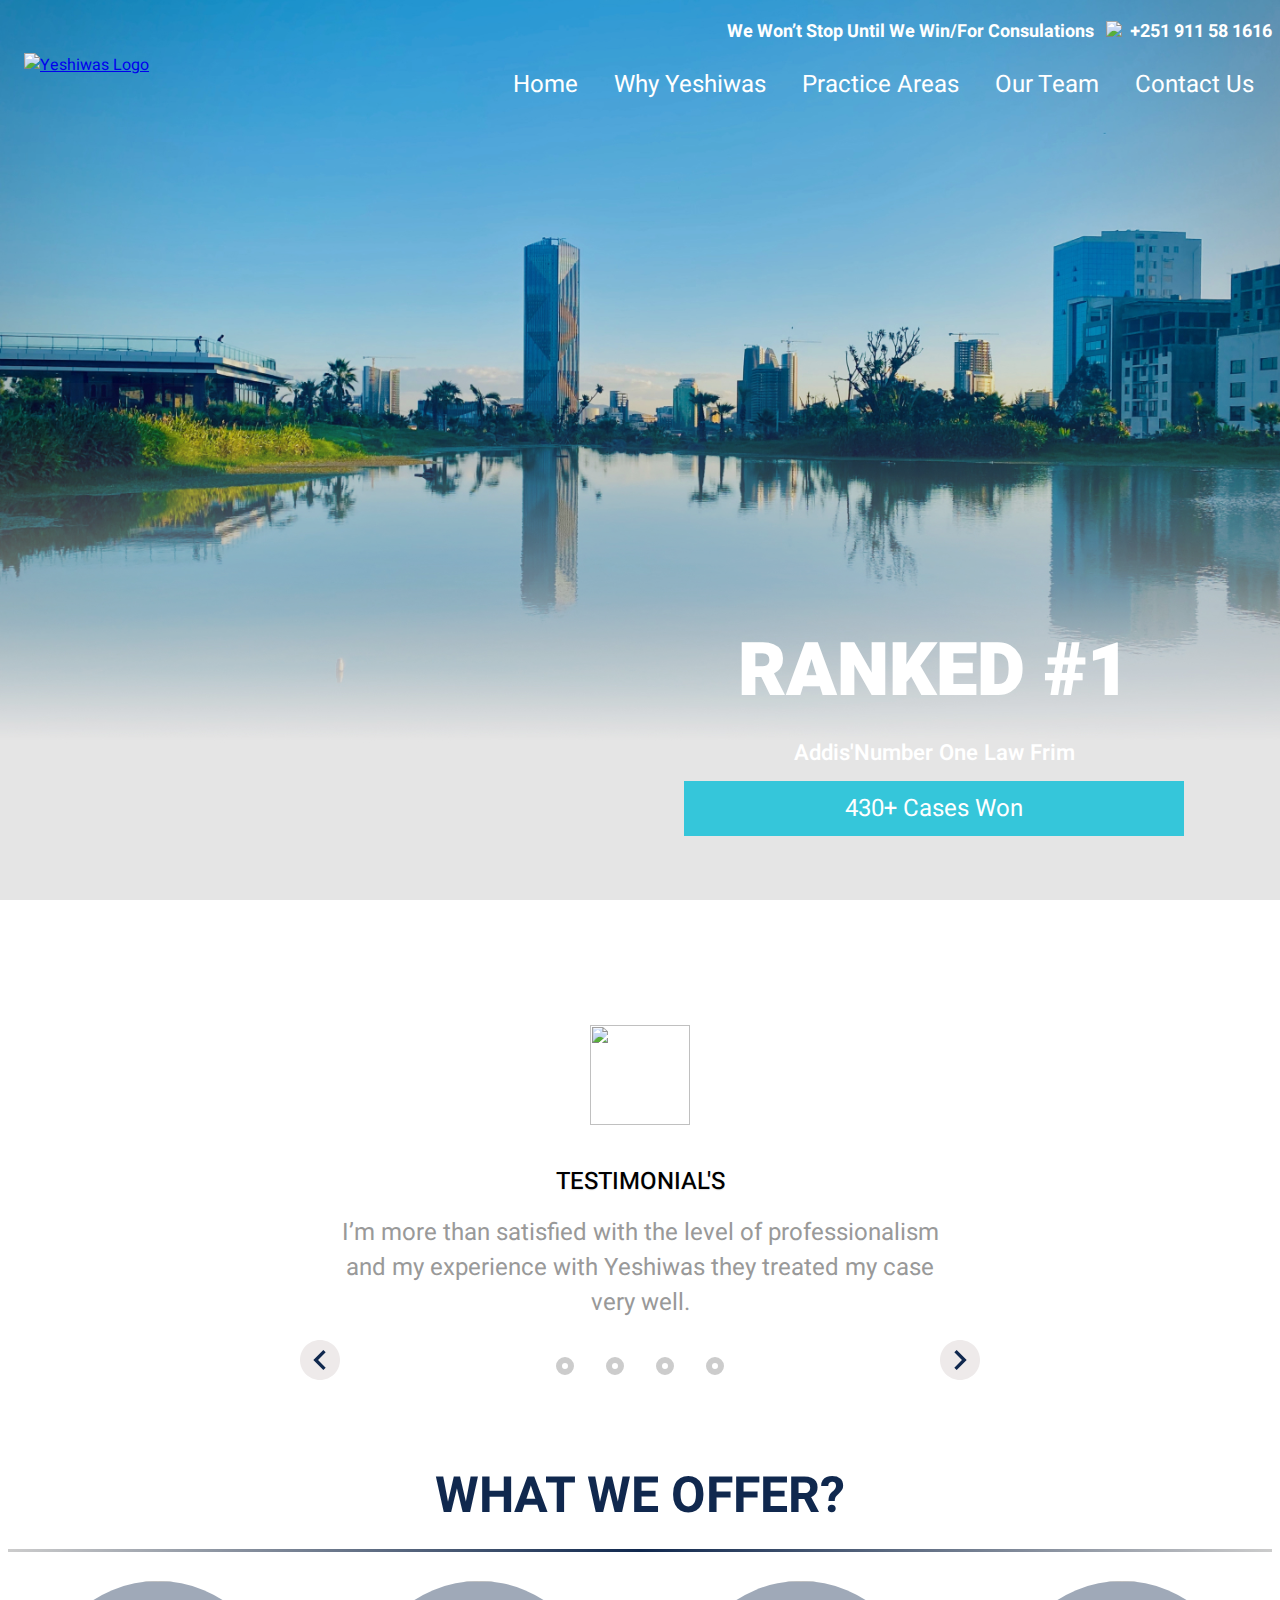
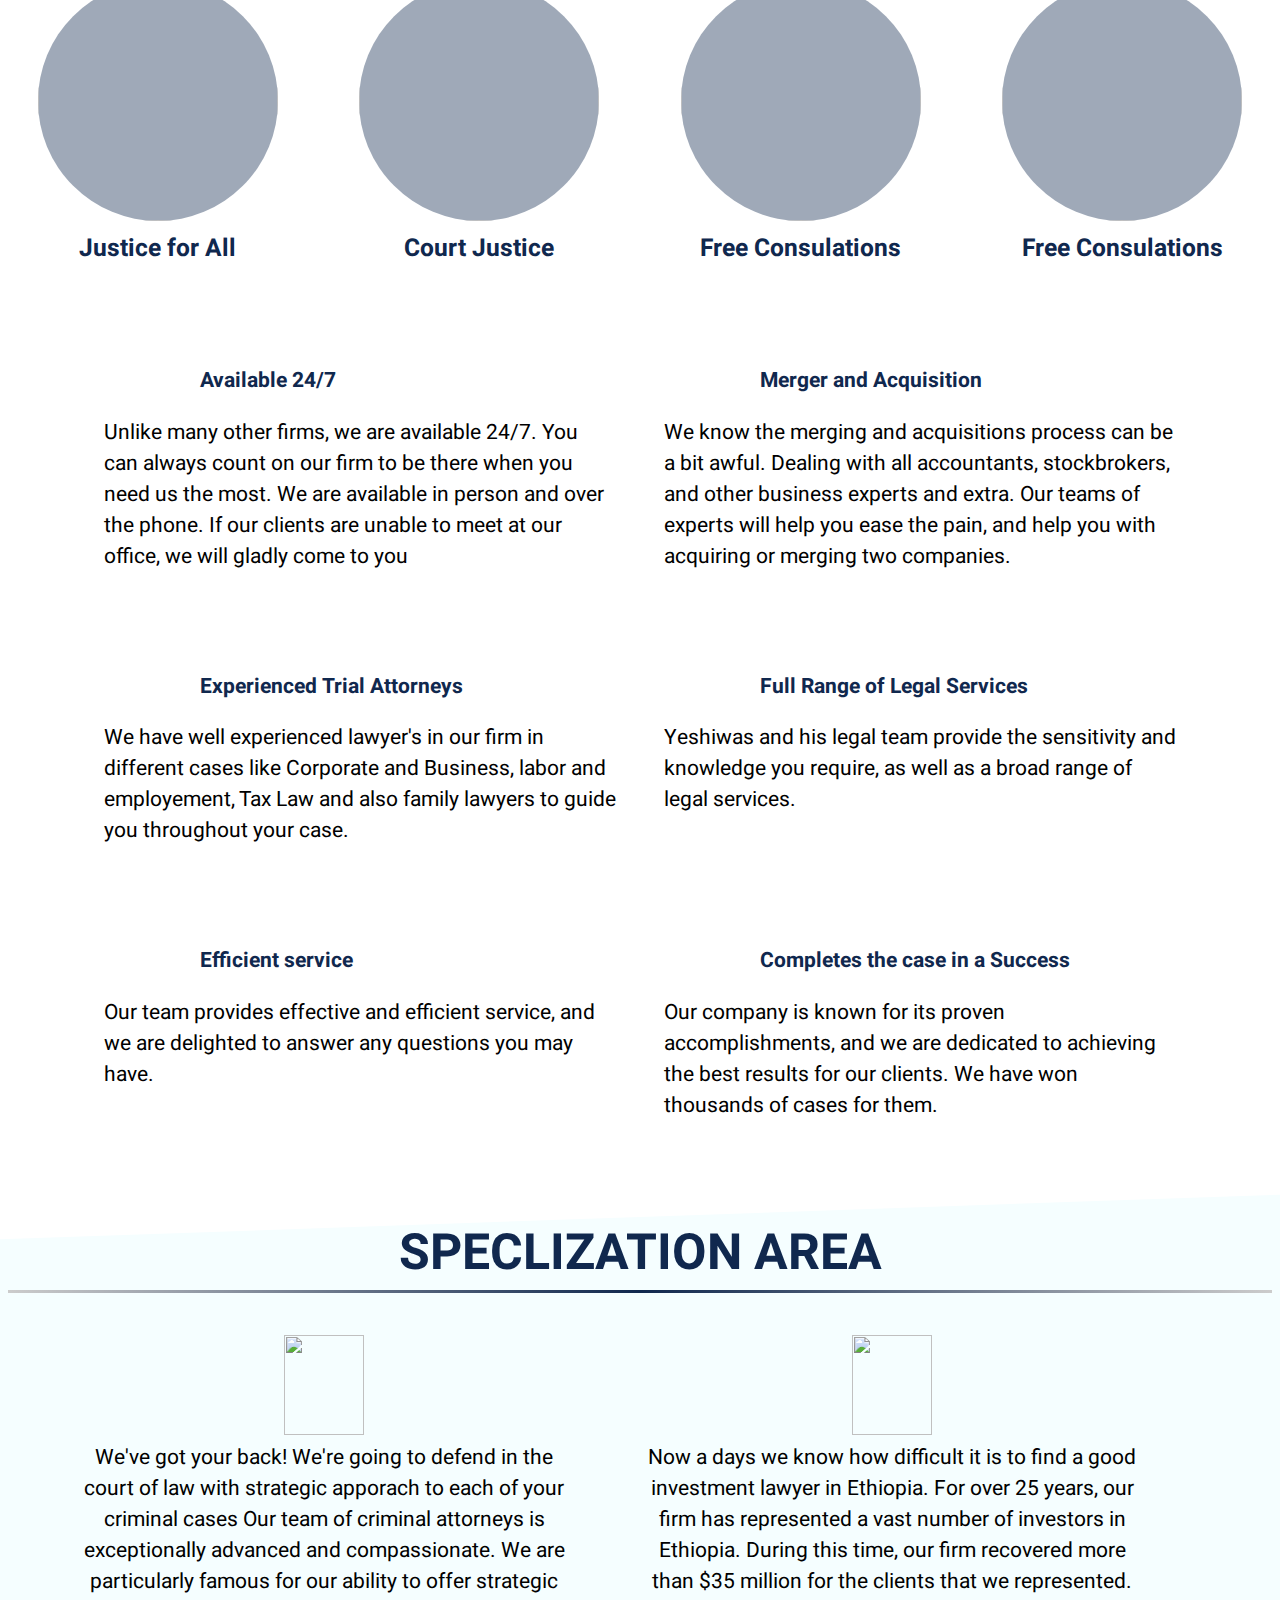
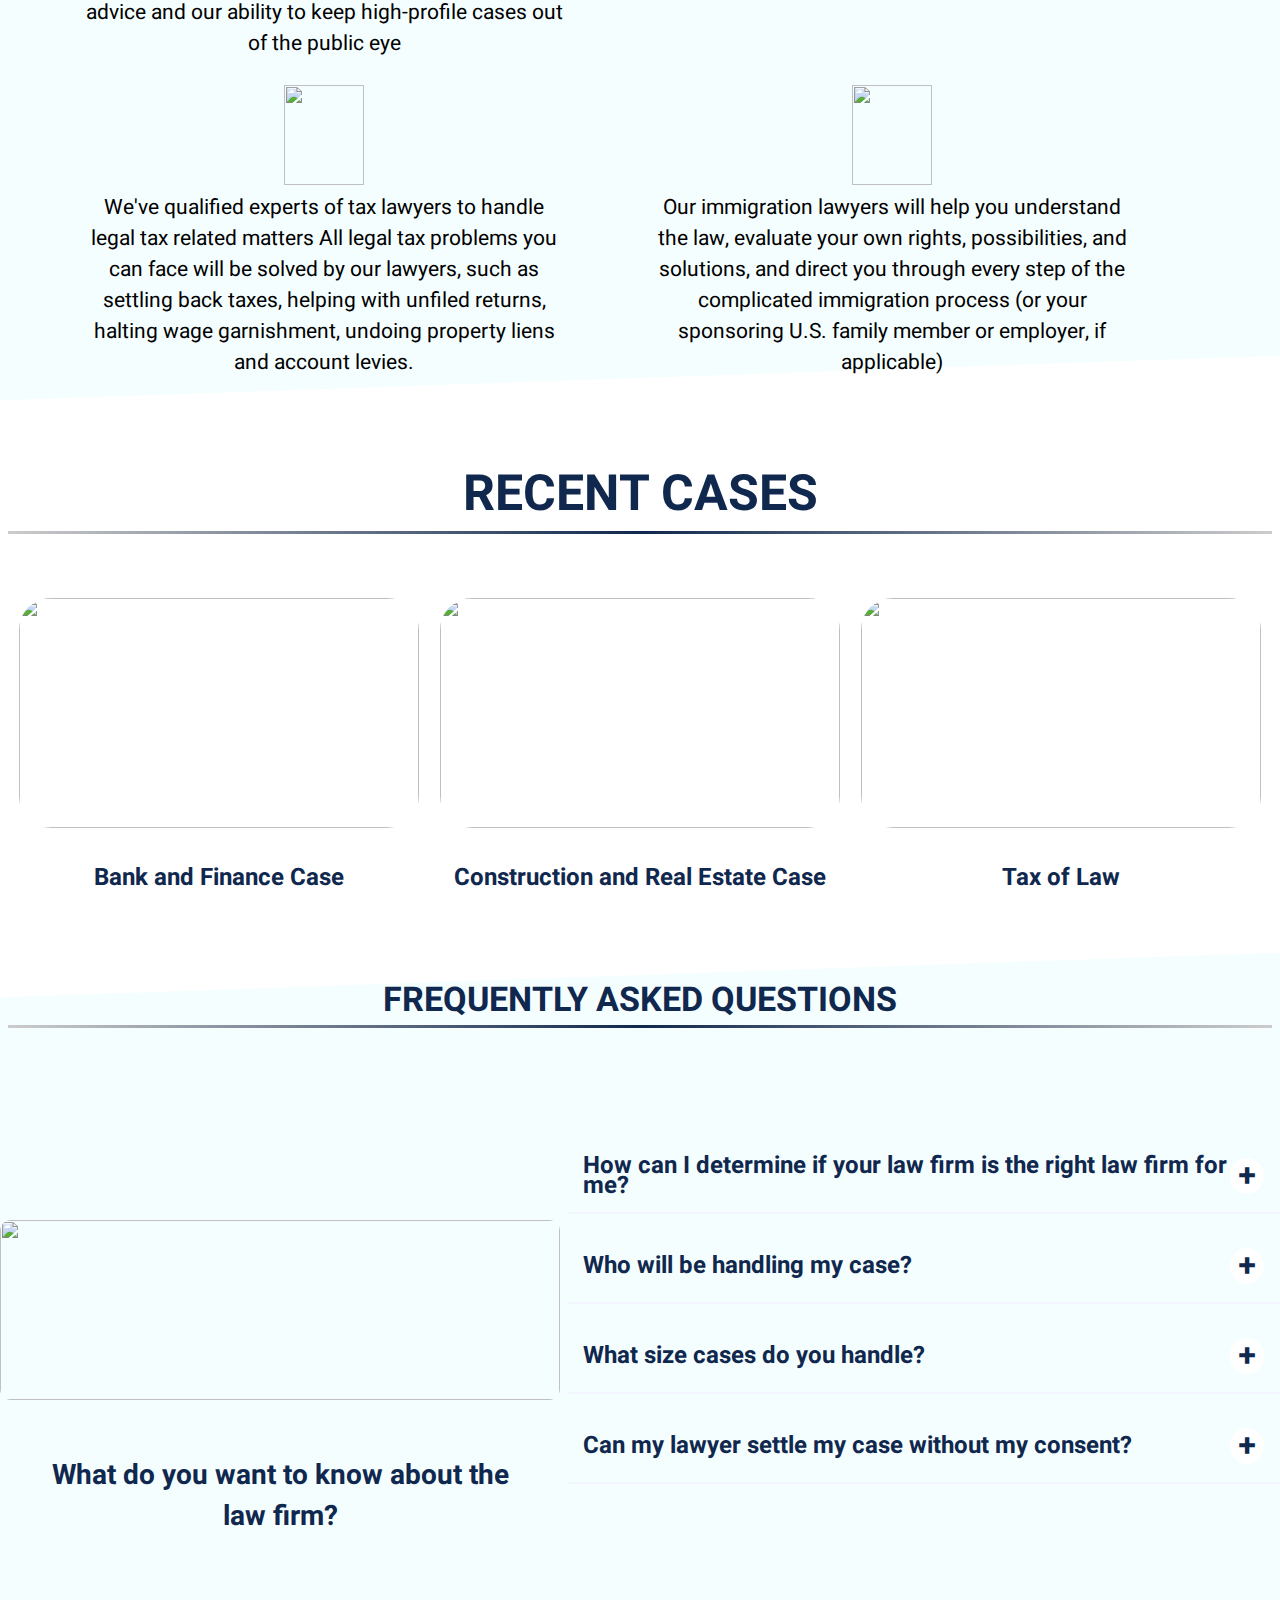
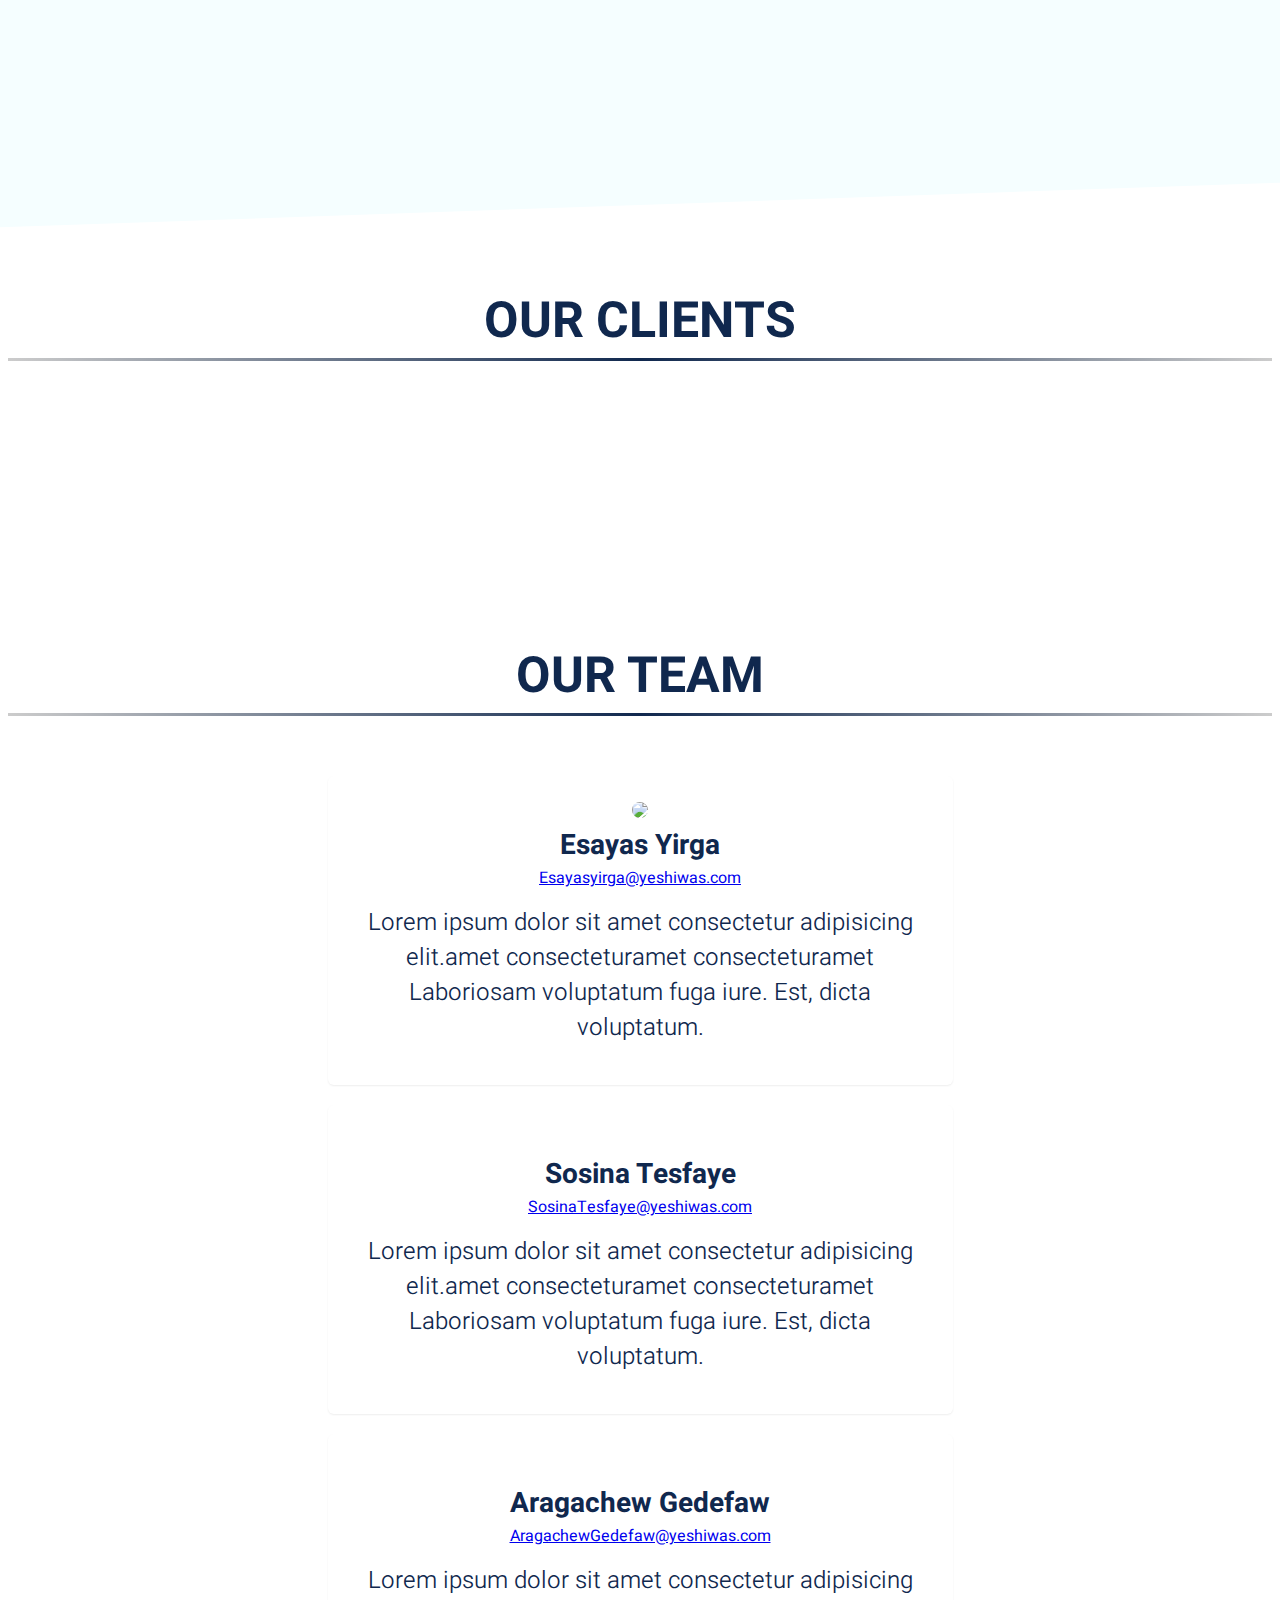
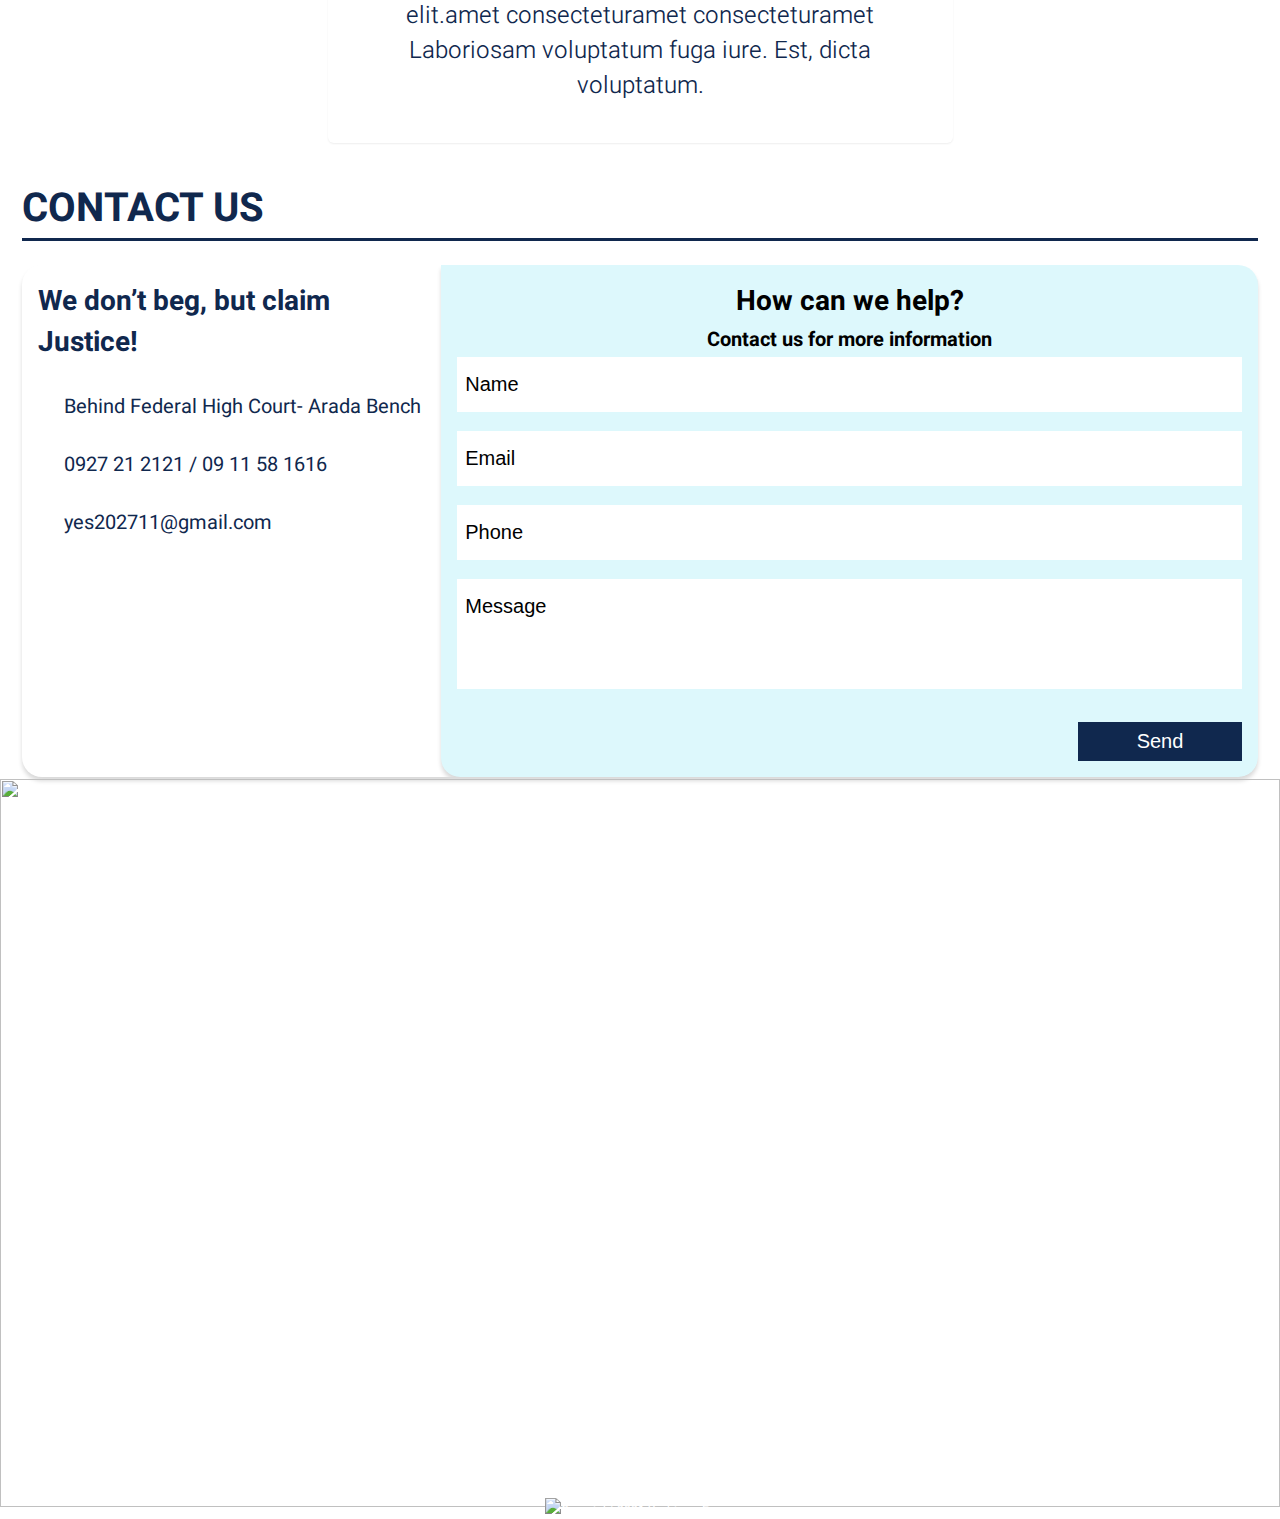
==== commit 8bb180f2: "Done1" ====
--- a/index.html
+++ b/index.html
@@ -61,15 +61,14 @@
   <section class="testimonial">
     <div class="container">
       <div class="clearfix">
-        <div class="but-next">
-        </div>
+       
         <div class="slider">
-          <!-- <img class="ico-back" src="./Image/back.svg" width="30" height="30" alt=""> -->
+          <img class="ico-back" src="./Image/back.svg" width="40" height="40" alt="">
           <input type="radio" name="slider" title="slide1" checked="checked" class="slider__nav" />
           <input type="radio" name="slider" title="slide2" class="slider__nav" />
           <input type="radio" name="slider" title="slide3" class="slider__nav" />
           <input type="radio" name="slider" title="slide4" class="slider__nav" />
-          <!-- <img class="ico-next" src="./Image/next.svg" width="30" height="30" alt=""> -->
+          <img class="ico-next" src="./Image/next.svg" width="40" height="40" alt="">
           <div class="slider__inner">
             <div class="slider__contents"><i><img src="./Image/comment.svg" width="100" height="100"></i>
               <h2 class="slider__caption">Testimonial's</h2>
@@ -257,8 +256,7 @@
             <img src="./Image/blue2.svg" width="100" height="100">
           </div>
           <div class="area-des">
-            Now a days we know how difficult it is to find a good investment lawyer in Ethiopia. However, when you need
-            to get the right attorney, there is always an excellent law firm you can count on. Yeshiwas law firm is ONE.
+            Now a days we know how difficult it is to find a good investment lawyer in Ethiopia.
             For over 25 years, our firm has represented a vast number of investors in Ethiopia. During this time, our
             firm recovered more than $35 million for the clients that we represented.
           </div>
@@ -269,8 +267,7 @@
           </div>
           <div class="area-des">
             We've qualified experts of tax lawyers to handle legal tax related matters
-            All legal tax problems you can face will be solved by our lawyers who specialize in tax law. Our experts are
-            extremely qualified to handle legal tax matters, such as settling back taxes, helping with unfiled returns,
+            All legal tax problems you can face will be solved by our lawyers, such as settling back taxes, helping with unfiled returns,
             halting wage garnishment, undoing property liens and account levies.
           </div>
 
@@ -523,20 +520,25 @@
         <h3> CONTACT US</h3>
         <div class="fo-cont">
           <div class="fo-li">
-            09 11 58 1616
-          </div>
-          <div class="fo-li">
-            09 27 21 2121
-          </div>
-          <div class="fo-li">
-            yes202711@gmail.com
-          </div>
-        </div>
-        <img src="./Image/facebook.svg" alt="">
-
-        <img src="./Image/text.svg" alt="">
-
-        <img src="./Image/insta.svg" alt="">
+           
+              <img src="./Image/phone1.svg" alt=""> 09 11 58 1616
+              / 09 27 21 2121
+  <br>
+           <img src="./Image/mail.svg" alt="">yes202711@gmail.com
+           <br> <img src="./Image/facebook.svg" alt="">
+          
+           <img src="./Image/text.svg" alt="">
+          
+           <img src="./Image/insta.svg" alt="">
+         
+          </div>
+          
+          
+        <div>
+          
+        </div>
+        
+        </div>
 
       </div>
     </div>
--- a/css/style.css
+++ b/css/style.css
@@ -88,6 +88,7 @@
 }
 
 .practice2-banner .hero .headline .cont2 {
+  width: 250px;
   margin-top: 1rem;
   color: #fff;
   padding: 3px;
@@ -98,21 +99,13 @@
 
 @media screen and (min-width: 992px) {
   .practice2-banner .hero .headline .cont2 {
-    z-index: 9;
-    margin-top: .5rem;
-    font-size: 21px;
+    width: 500px;
+    margin-top: 0.5rem;
+    font-size: 24px;
     padding: 10px;
     background-color: #35c6da;
     text-align: center;
   }
-}
-
-.fade {
-  position: absolute;
-  bottom: 0;
-  width: 100%;
-  height: 15.5rem;
-  background: linear-gradient(180deg, rgba(196, 196, 196, 0.03) 32.29%, #ffffff 95.83%);
 }
 
 .ham {
@@ -134,6 +127,8 @@
 }
 
 .nav .container .nav-header {
+  margin-left: .5rem;
+  margin-right: .5rem;
   display: flex;
   justify-content: space-between;
   max-height: 11.81rem;
@@ -251,9 +246,1022 @@
     display: none;
   }
   .nav .container .nav-header .logo img {
+    margin-top: .2rem;
+    margin-left: 1rem;
     width: 10rem;
   }
   .nav .container .links-container {
+    display: block;
+    background: transparent;
+    z-index: 999999;
+    position: static;
+    text-align: right;
+    margin-right: .5rem;
+    width: auto;
+    height: auto;
+    top: 0;
+    right: 0vw;
+    transition: all 0.3s linear;
+  }
+  .nav .container .links-container .close-btn {
+    display: none;
+  }
+  .nav .container .links-container h2 {
+    margin-top: 1rem;
+    margin-left: 3rem;
+    font-size: 18px;
+    color: #fff;
+    display: block;
+  }
+  .nav .container .links-container h2 img {
+    margin-left: 0.5rem;
+    margin-right: 0.5rem;
+    margin-top: 0.3rem;
+  }
+  .nav .container .links-container ul {
+    color: #fff;
+    flex-direction: row;
+    top: 0em;
+  }
+  .nav .container .links-container ul li {
+    display: inline-block;
+    line-height: 80px;
+    margin: 0 5px;
+    position: relative;
+  }
+  .nav .container .links-container ul li a {
+    color: #fff;
+    font-size: 24px;
+    padding: 7px 13px;
+    border-radius: 3px;
+    text-decoration: none;
+  }
+  .nav .container .links-container ul li a::after {
+    content: "";
+    position: absolute;
+    background-color: #fff;
+    height: 1px;
+    width: 0%;
+    left: 0;
+    bottom: -10px;
+    transition: 0.2s;
+  }
+  .nav .container .links-container ul li a:hover {
+    color: #fff;
+  }
+  .nav .container .links-container ul li a:hover::after {
+    width: 100%;
+  }
+}
+
+@media screen and (min-width: 1200px) {
+  .practice2-header {
+    position: relative;
+    height: 100vh;
+  }
+  .practice2-banner {
+    height: 100%;
+    width: 100%;
+    z-index: -1;
+    position: absolute;
+    top: 0;
+    bottom: 0;
+    right: 0;
+    background: rgba(0, 0, 0, 0.1) url("../Image/pra.jpg") no-repeat;
+    background-position: center center;
+    background-size: cover;
+    background-blend-mode: overlay;
+  }
+  .practice2-banner .hero {
+    width: 90%;
+    margin: 0 auto;
+    height: 100%;
+    display: grid;
+    align-items: flex-end;
+    justify-content: flex-start;
+    text-align: center;
+    padding-bottom: 4rem;
+    padding-right: 2rem;
+    overflow: hidden;
+  }
+  .practice2-banner .hero .headline {
+    z-index: 9999;
+    display: grid;
+    place-items: center;
+  }
+  .practice2-banner .hero .headline .title {
+    color: #fff;
+    font-weight: 600;
+  }
+  .practice2-banner .hero .headline .title b {
+    z-index: 9999;
+    font-size: 3rem;
+  }
+  .practice2-banner .hero .headline .title span {
+    z-index: 9999;
+    font-size: 1.38rem;
+  }
+}
+
+@media screen and (min-width: 1200px) and (min-width: 992px) {
+  .practice2-banner .hero .headline .title b {
+    font-size: 3.63rem;
+  }
+  .practice2-banner .hero .headline .title span {
+    font-size: 2.38rem;
+  }
+}
+
+@media screen and (min-width: 1200px) and (min-width: 1200px) {
+  .practice2-banner .hero .headline .title b {
+    font-size: 4.63rem;
+  }
+  .practice2-banner .hero .headline .title span {
+    font-size: 1.38rem;
+  }
+}
+
+@media screen and (min-width: 1200px) and (min-width: 1920px) {
+  .practice2-banner .hero .headline .title b {
+    font-size: 6.63rem;
+  }
+  .practice2-banner .hero .headline .title span {
+    font-size: 2.38rem;
+  }
+  .practice2-banner .hero .headline .title .fade {
+    height: 25.5rem;
+  }
+}
+
+@media screen and (min-width: 1200px) {
+  .practice2-banner .hero .headline .cont2 {
+    width: 250px;
+    margin-top: 1rem;
+    color: #fff;
+    padding: 3px;
+    background-color: #35c6da;
+    text-align: center;
+    z-index: 9;
+  }
+}
+
+@media screen and (min-width: 1200px) and (min-width: 992px) {
+  .practice2-banner .hero .headline .cont2 {
+    width: 500px;
+    margin-top: 0.5rem;
+    font-size: 24px;
+    padding: 10px;
+    background-color: #35c6da;
+    text-align: center;
+  }
+}
+
+@media screen and (min-width: 1200px) {
+  .ham {
+    color: #fff;
+    font-size: 2rem;
+  }
+  .black {
+    color: #000;
+  }
+  .nav {
+    position: relative;
+    top: 0;
+    transition: all 0.3s linear;
+    height: 7.44rem;
+    padding-bottom: 0.5rem;
+    z-index: 999999;
+  }
+  .nav .container .nav-header {
+    margin-left: .5rem;
+    margin-right: .5rem;
+    display: flex;
+    justify-content: space-between;
+    max-height: 11.81rem;
+  }
+  .nav .container .nav-header .logo {
+    width: 4rem;
+    max-height: 11.81rem;
+    margin: 0;
+    padding: 0;
+    align-self: start;
+  }
+  .nav .container .nav-header .logo img {
+    width: 7rem;
+    object-fit: cover;
+    object-position: center top;
+  }
+  .nav .container .nav-header .menu {
+    width: 2rem;
+    margin-top: 3rem;
+  }
+}
+
+@media screen and (min-width: 1200px) and (min-width: 768px) {
+  .nav .container .nav-header .logo {
+    flex: 1;
+    width: 16rem;
+    top: 0;
+  }
+  .nav .container .nav-header .ham {
+    font-size: 4rem;
+  }
+}
+
+@media screen and (min-width: 1200px) {
+  .links-container {
+    background: #fff;
+    z-index: 999999;
+    position: fixed;
+    width: 80vw;
+    height: 100vh;
+    top: 0;
+    right: -80vw;
+    transition: all 0.3s linear;
+  }
+  .links-container h2 {
+    display: none;
+  }
+  .links-container ul {
+    display: flex;
+    flex-direction: column;
+    justify-content: space-around;
+    height: 50%;
+    padding-left: 2rem;
+    list-style: none;
+  }
+  .links-container ul li a {
+    color: #10284e;
+    font-size: 25px;
+    text-decoration: none;
+    padding: 7px 13px;
+    border-radius: 3px;
+  }
+  .links-container ul li a::after {
+    content: "";
+    position: absolute;
+    background-color: #fff;
+    height: 2px;
+    width: 0%;
+    left: 0;
+    bottom: -10px;
+    transition: 0.3s;
+  }
+  .links-container ul li a:hover {
+    color: #fff;
+  }
+  .links-container ul li a:hover::after {
+    width: 100%;
+  }
+  .fixed-nav {
+    background-color: #fff;
+    position: fixed;
+    top: 0;
+    right: 0;
+    width: 100%;
+    height: 7.5rem;
+    box-shadow: 0 5px 15px rgba(0, 0, 0, 0.1);
+    z-index: 999999;
+  }
+  .show-links {
+    height: auto !important;
+  }
+}
+
+@media screen and (min-width: 1200px) and (min-width: 1200px) {
+  .nav {
+    height: 10em;
+  }
+  .nav .container {
+    display: flex;
+    align-items: center;
+  }
+  .nav .container .nav-header {
+    flex: 1;
+    padding: 0;
+  }
+  .nav .container .nav-header .menu {
+    display: none;
+  }
+  .nav .container .nav-header .logo img {
+    margin-top: .2rem;
+    margin-left: 1rem;
+    width: 10rem;
+  }
+  .nav .container .links-container {
+    display: block;
+    background: transparent;
+    z-index: 999999;
+    position: static;
+    text-align: right;
+    margin-right: .5rem;
+    width: auto;
+    height: auto;
+    top: 0;
+    right: 0vw;
+    transition: all 0.3s linear;
+  }
+  .nav .container .links-container .close-btn {
+    display: none;
+  }
+  .nav .container .links-container h2 {
+    margin-top: 1rem;
+    margin-left: 3rem;
+    font-size: 18px;
+    color: #fff;
+    display: block;
+  }
+  .nav .container .links-container h2 img {
+    margin-left: 0.5rem;
+    margin-right: 0.5rem;
+    margin-top: 0.3rem;
+  }
+  .nav .container .links-container ul {
+    color: #fff;
+    flex-direction: row;
+    top: 0em;
+  }
+  .nav .container .links-container ul li {
+    display: inline-block;
+    line-height: 80px;
+    margin: 0 5px;
+    position: relative;
+  }
+  .nav .container .links-container ul li a {
+    color: #fff;
+    font-size: 24px;
+    padding: 7px 13px;
+    border-radius: 3px;
+    text-decoration: none;
+  }
+  .nav .container .links-container ul li a::after {
+    content: "";
+    position: absolute;
+    background-color: #fff;
+    height: 1px;
+    width: 0%;
+    left: 0;
+    bottom: -10px;
+    transition: 0.2s;
+  }
+  .nav .container .links-container ul li a:hover {
+    color: #fff;
+  }
+  .nav .container .links-container ul li a:hover::after {
+    width: 100%;
+  }
+}
+
+.consultation {
+  margin-top: -4.25rem;
+  margin-left: 2.3rem;
+  z-index: 99999999;
+}
+
+.consultation .container {
+  width: 90%;
+  height: auto;
+  background: #ffffff;
+  box-shadow: 0px 4px 4px rgba(0, 0, 0, 0.15);
+  border-radius: 1.25rem;
+}
+
+.consultation .container .myform {
+  display: flex;
+  flex-direction: column;
+  padding: 1rem;
+}
+
+.consultation .container .myform input {
+  padding: 1rem 0.5rem;
+  width: 100%;
+  margin-bottom: 1.19rem;
+  border: none;
+  background: rgba(53, 198, 218, 0.1);
+}
+
+.consultation .container .myform .text-area {
+  padding-bottom: 4.44rem;
+  margin-bottom: 0.56rem;
+}
+
+.consultation .container .myform input::placeholder {
+  color: #000;
+}
+
+.consultation .container .myform h2 {
+  margin-bottom: 1.56rem;
+  text-align: center;
+}
+
+.consultation .container .myform button {
+  padding: 0.5rem 2.88rem;
+  border: none;
+  background: #10284e;
+  color: #fff;
+  width: 8.25rem;
+  align-self: flex-end;
+}
+
+.practice1 {
+  margin-top: 2rem;
+  margin-left: 12px;
+  margin-right: 12px;
+}
+
+.practice1 .container h1 {
+  font-size: 1.13rem;
+  color: #10284e;
+}
+
+.practice1 .container hr {
+  background: #10284e;
+  height: 3px;
+  border: none;
+}
+
+.practice1 .container .areas {
+  margin-top: 1.5rem;
+}
+
+.practice1 .container .areas .area-cont {
+  padding: 1rem;
+  transition: all 0.3s linear;
+}
+
+.practice1 .container .areas .area-cont:hover {
+  background: #ecf0fd;
+  border-radius: 3rem;
+}
+
+.practice1 .container .areas .area-cont a {
+  text-decoration: none;
+  color: black;
+}
+
+.practice1 .container .areas .area-cont .area-img {
+  margin-top: 1.19rem;
+  display: flex;
+}
+
+.practice1 .container .areas .area-cont .area-img img {
+  width: 4rem;
+}
+
+.practice1 .container .areas .area-cont .area-img .area-title {
+  color: #10284e;
+  font-size: 18px;
+  font-weight: bold;
+  margin-top: 1rem;
+  margin-left: 0.7rem;
+}
+
+.practice1 .container .areas .area-cont .area-des {
+  margin-top: 1.3rem;
+  font-size: 14px;
+}
+
+.contact-form {
+  margin-left: 12px;
+  margin-right: 12px;
+  margin-top: 1.63rem;
+}
+
+.contact-form .container h1 {
+  font-size: 1.13rem;
+  color: #10284e;
+}
+
+.contact-form .container hr {
+  background: #10284e;
+  height: 3px;
+  border: none;
+}
+
+.contact-form .container .cont-ful-form {
+  margin-top: 1.5rem;
+  width: 100%;
+  height: auto;
+  background: #ffffff;
+  box-shadow: 0px 4px 4px rgba(0, 0, 0, 0.15);
+  border-radius: 1.25rem;
+}
+
+.contact-form .container .cont-ful-form .cont-info {
+  font-size: 16px;
+  padding: 1rem;
+  color: #10284e;
+}
+
+.contact-form .container .cont-ful-form .cont-info .cont-cont {
+  color: #10284e;
+  font-size: 14px;
+  margin-top: 1.8rem;
+  margin-bottom: 0.8rem;
+}
+
+.contact-form .container .cont-ful-form .cont-info .cont-cont img {
+  margin-right: 1.33rem;
+}
+
+.contact-form .container .cont-ful-form .cont-form {
+  width: 100%;
+  height: auto;
+  background: #ddf8fc;
+  box-shadow: 0px 4px 4px rgba(0, 0, 0, 0.15);
+  border-radius: 0 0 1.2rem 1.2rem;
+}
+
+.contact-form .container .cont-ful-form .cont-form .cont-myform .myform {
+  display: flex;
+  flex-direction: column;
+  padding: 1rem;
+}
+
+.contact-form .container .cont-ful-form .cont-form .cont-myform .myform input {
+  padding: 1rem 0.5rem;
+  width: 100%;
+  margin-bottom: 1.19rem;
+  border: none;
+  background: white;
+}
+
+.contact-form .container .cont-ful-form .cont-form .cont-myform .myform .text-area {
+  padding-bottom: 4.44rem;
+  margin-bottom: 0.56rem;
+}
+
+.contact-form .container .cont-ful-form .cont-form .cont-myform .myform input::placeholder {
+  color: #000;
+}
+
+.contact-form .container .cont-ful-form .cont-form .cont-myform .myform h2 {
+  margin-bottom: 0.16rem;
+  text-align: center;
+}
+
+.contact-form .container .cont-ful-form .cont-form .cont-myform .myform h5 {
+  margin-bottom: 0.2rem;
+  text-align: center;
+}
+
+.contact-form .container .cont-ful-form .cont-form .cont-myform .myform button {
+  padding: 0.5rem 2.88rem;
+  border: none;
+  background: #10284e;
+  color: #fff;
+  width: 8.25rem;
+  align-self: flex-end;
+}
+
+footer {
+  margin-top: 2rem;
+  position: relative;
+  width: 100%;
+  height: 100%;
+  z-index: 99;
+}
+
+footer picture {
+  position: absolute;
+  top: 0;
+  right: 0;
+  left: 0;
+  bottom: 0;
+  z-index: -1;
+}
+
+footer picture img {
+  width: 100%;
+  height: 100%;
+  object-fit: cover;
+}
+
+footer .contanier {
+  z-index: 999;
+  margin-left: 1.8rem;
+  margin-right: 1.8rem;
+}
+
+footer .contanier .footer-logo {
+  display: flex;
+}
+
+footer .contanier .footer-logo img {
+  margin-top: 8.88rem;
+  width: 6rem;
+}
+
+footer .contanier .footer-logo .footer-moto {
+  margin-top: 11.55rem;
+  margin-left: 0.88rem;
+  color: white;
+  font-size: 13px;
+  text-align: center;
+}
+
+footer .contanier .footer-info {
+  margin-top: 2.05rem;
+  color: #fff;
+}
+
+footer .contanier .footer-info h3 {
+  margin-top: 0.3rem;
+  color: #fff;
+  font-size: 18px;
+  text-align: center;
+}
+
+footer .contanier .footer-info .fo-des {
+  margin-top: 1.5rem;
+  margin-bottom: 1rem;
+  font-size: 14px;
+}
+
+footer .contanier .footer-contact h3 {
+  margin-top: 1rem;
+  text-align: center;
+  color: #fff;
+  font-size: 18px;
+}
+
+footer .contanier .footer-contact .fo-cont {
+  margin-bottom: 1rem;
+  color: #fff;
+  font-size: 14px;
+}
+
+footer .contanier .footer-contact .fo-cont .fo-li {
+  margin-top: 0;
+}
+
+footer .contanier .footer-contact img {
+  margin-top: 1.4rem;
+  margin-right: 1.66rem;
+}
+
+footer .fo-copy {
+  margin-top: 3.7rem;
+  text-align: center;
+  color: white;
+  font-size: 10px;
+}
+
+footer .fo-copy img {
+  width: 10px;
+}
+
+@media screen and (min-width: 768px) {
+  .consultation {
+    margin-top: -4.25rem;
+    margin-left: 5rem;
+  }
+  .consultation .container {
+    margin-left: 0rem;
+    border-radius: 2.25rem;
+  }
+  .consultation .container .myform h2 {
+    font-size: 24px;
+  }
+  .consultation .container .myform input {
+    padding: 1.3rem 0.5rem;
+    font-size: 18px;
+  }
+  .consultation .container .myform .text-area {
+    padding-bottom: 4.44rem;
+    margin-bottom: 0.56rem;
+  }
+  .consultation .container .myform input::placeholder {
+    color: #000;
+  }
+  .consultation .container .myform h2 {
+    margin-bottom: 1.56rem;
+    text-align: center;
+  }
+  .consultation .container .myform button {
+    font-size: 20px;
+  }
+  .practice1 {
+    margin-top: 3rem;
+  }
+  .practice1 .container h1 {
+    font-size: 30px;
+  }
+  .practice1 .container hr {
+    background: #10284e;
+    height: 3px;
+    border: none;
+  }
+  .practice1 .container .areas {
+    margin-top: 1.5rem;
+    margin-left: 60px;
+    margin-right: 60px;
+  }
+  .practice1 .container .areas .area-cont {
+    padding: 1rem;
+    transition: all 0.3s linear;
+  }
+  .practice1 .container .areas .area-cont:hover {
+    background: #ecf0fd;
+    border-radius: 3rem;
+  }
+  .practice1 .container .areas .area-cont a {
+    text-decoration: none;
+    color: black;
+  }
+  .practice1 .container .areas .area-cont .area-img {
+    margin-top: 1.19rem;
+    display: flex;
+  }
+  .practice1 .container .areas .area-cont .area-img img {
+    width: 5rem;
+  }
+  .practice1 .container .areas .area-cont .area-img .area-title {
+    color: #10284e;
+    font-size: 21px;
+    font-weight: bold;
+    margin-top: 2rem;
+    margin-left: 1rem;
+  }
+  .practice1 .container .areas .area-cont .area-des {
+    margin-top: 1.3rem;
+    font-size: 18px;
+  }
+  .contact-form {
+    margin-top: 1.63rem;
+  }
+  .contact-form .container h1 {
+    font-size: 2.13rem;
+  }
+  .contact-form .container hr {
+    background: #10284e;
+    height: 3px;
+    border: none;
+  }
+  .contact-form .container .cont-ful-form .cont-info {
+    font-size: 22px;
+    padding: 1rem;
+    color: #10284e;
+  }
+  .contact-form .container .cont-ful-form .cont-info .cont-cont {
+    color: #10284e;
+    font-size: 20px;
+    margin-top: 1.8rem;
+    margin-bottom: 0.8rem;
+  }
+  .contact-form .container .cont-ful-form .cont-info .cont-cont img {
+    margin-right: 1.33rem;
+  }
+  .contact-form .container .cont-ful-form .cont-form .cont-myform .myform {
+    display: flex;
+    flex-direction: column;
+    padding: 1rem;
+  }
+  .contact-form .container .cont-ful-form .cont-form .cont-myform .myform input {
+    font-size: 20px;
+  }
+  .contact-form .container .cont-ful-form .cont-form .cont-myform .myform .text-area {
+    padding-bottom: 4.44rem;
+    margin-bottom: 0.56rem;
+  }
+  .contact-form .container .cont-ful-form .cont-form .cont-myform .myform input::placeholder {
+    color: #000;
+  }
+  .contact-form .container .cont-ful-form .cont-form .cont-myform .myform h2 {
+    margin-bottom: 0.16rem;
+    text-align: center;
+    font-size: 28px;
+  }
+  .contact-form .container .cont-ful-form .cont-form .cont-myform .myform h5 {
+    margin-bottom: 0.2rem;
+    text-align: center;
+    font-size: 20px;
+  }
+  .contact-form .container .cont-ful-form .cont-form .cont-myform .myform button {
+    font-size: 20px;
+  }
+  footer {
+    position: relative;
+    width: 100%;
+    height: 100%;
+    z-index: 99;
+  }
+  footer picture {
+    position: absolute;
+    top: 0;
+    right: 0;
+    left: 0;
+    bottom: 0;
+    z-index: -1;
+  }
+  footer picture img {
+    width: 100%;
+    height: 100%;
+    object-fit: cover;
+  }
+  footer .contanier {
+    margin-left: 4.8rem;
+    margin-right: 4.8rem;
+  }
+  footer .contanier .footer-logo {
+    display: flex;
+  }
+  footer .contanier .footer-logo img {
+    margin-top: 12.88rem;
+    margin-left: 1.88rem;
+    width: 8.75rem;
+  }
+  footer .contanier .footer-logo .footer-moto {
+    margin-top: 16.01rem;
+    margin-left: 1.88rem;
+    color: white;
+    font-size: 24px;
+    text-align: center;
+  }
+  footer .contanier .footer-info {
+    margin-top: 1.05rem;
+    margin-left: 1.88rem;
+    color: #fff;
+  }
+  footer .contanier .footer-info h3 {
+    color: #fff;
+    font-size: 24px;
+    margin-top: 0.5rem;
+    text-align: left;
+  }
+  footer .contanier .footer-info .fo-des {
+    margin-right: 3.88rem;
+    margin-top: 1rem;
+    margin-bottom: 1rem;
+    font-size: 18px;
+  }
+  footer .contanier .footer-contact {
+    margin-left: 1.88rem;
+  }
+  footer .contanier .footer-contact h3 {
+    color: #fff;
+    font-size: 24px;
+    margin-top: 0.3rem;
+    text-align: left;
+  }
+  footer .contanier .footer-contact .fo-cont {
+    margin-top: 1rem;
+    color: #fff;
+    font-size: 18px;
+  }
+  footer .contanier .footer-contact .fo-cont .fo-li {
+    margin-top: 1rem;
+    margin-bottom: 1rem;
+  }
+  footer .contanier .footer-contact img {
+    margin-top: 1rem;
+    margin-right: 1.66rem;
+  }
+  footer .fo-copy {
+    margin-top: 2.98rem;
+    text-align: center;
+    color: white;
+    font-size: 14px;
+  }
+  footer .fo-copy img {
+    width: 15px;
+  }
+}
+
+@media screen and (min-width: 992px) {
+  .practice-header .container {
+    margin-left: 10px;
+    margin-right: 15px;
+    height: 100%;
+  }
+  .practice-header .container .practice-homebg {
+    height: 100%;
+  }
+  .practice-header .container .practice-homebg .nav .logo img {
+    width: 10rem;
+  }
+  .practice-header .container .practice-homebg .rank h1 b {
+    font-size: 4.63rem;
+  }
+  .practice-header .container .practice-homebg .rank h1 span {
+    font-size: 2.38rem;
+  }
+  .practice-header .practice-fade {
+    position: absolute;
+    bottom: 0;
+    width: 100%;
+    height: 15.5rem;
+    background: linear-gradient(180deg, rgba(196, 196, 196, 0.03) 32.29%, #ffffff 95.83%);
+  }
+  .consultation {
+    margin-top: -14.25rem;
+    margin-left: 34rem;
+  }
+  .consultation .container {
+    width: 85%;
+    margin-right: 10px;
+    height: auto;
+    z-index: 9999999;
+    background: #ffffff;
+    box-shadow: 0px 4px 4px rgba(0, 0, 0, 0.15);
+    border-radius: 1.25rem;
+  }
+  .consultation .container .myform {
+    display: flex;
+    flex-direction: column;
+    padding: 1rem;
+  }
+  .consultation .container .myform input {
+    padding: 1rem 0.5rem;
+    width: 100%;
+    margin-bottom: 1.19rem;
+    border: none;
+    background: rgba(53, 198, 218, 0.1);
+  }
+  .consultation .container .myform .text-area {
+    padding-bottom: 4.44rem;
+    margin-bottom: 0.56rem;
+  }
+  .consultation .container .myform input::placeholder {
+    color: #000;
+  }
+  .consultation .container .myform h2 {
+    margin-bottom: 1.56rem;
+    text-align: center;
+  }
+  .consultation .container .myform button {
+    padding: 0.5rem 2.88rem;
+    border: none;
+    background: #10284e;
+    color: #fff;
+    width: 8.25rem;
+    align-self: flex-end;
+  }
+  .practice1 {
+    margin-top: 15rem;
+  }
+  footer .contanier .footer-logo img {
+    margin-top: 14.88rem;
+    margin-left: 1.88rem;
+    width: 10.75rem;
+  }
+  footer .contanier .footer-logo .footer-moto {
+    margin-top: 19.01rem;
+    margin-left: 2.88rem;
+    color: white;
+    font-size: 28px;
+    text-align: center;
+  }
+  footer .contanier .footer-info {
+    margin-top: 1.05rem;
+    margin-left: 1.88rem;
+    color: #fff;
+  }
+  footer .contanier .footer-info h3 {
+    color: #fff;
+    font-size: 24px;
+    margin-top: 0.5rem;
+  }
+  footer .contanier .footer-info .fo-des {
+    margin-top: 1rem;
+    margin-bottom: 1rem;
+    font-size: 21px;
+  }
+  footer .contanier .fo-copy {
+    margin-top: 2.98rem;
+    text-align: center;
+    color: white;
+    font-size: 20px;
+  }
+  footer .contanier .fo-copy img {
+    width: 22px;
+  }
+}
+
+@media screen and (min-width: 1200px) {
+  .practice-header {
+    height: 90vh;
+    background: rgba(16, 40, 78, 0.4) url(../Image/pra.jpg) no-repeat;
+    background-size: cover;
+    background-blend-mode: overlay;
+    background-position: center center;
+    position: relative;
+    z-index: 999;
+  }
+  .practice-header .container {
+    height: 100%;
+  }
+  .practice-header .container .practice-homebg {
+    height: 100%;
+  }
+  .practice-header .container .practice-homebg .nav .logo {
+    margin-top: 8px;
+    margin-left: 10px;
+  }
+  .practice-header .container .practice-homebg .nav .logo img {
+    width: 10rem;
+  }
+  .practice-header .container .practice-homebg .nav .practice-cont1 {
     display: block;
     background: transparent;
     z-index: 999999;
@@ -264,1009 +1272,6 @@
     right: 0vw;
     transition: all 0.3s linear;
   }
-  .nav .container .links-container .close-btn {
-    display: none;
-  }
-  .nav .container .links-container h2 {
-    margin-top: 1rem;
-    margin-left: 3rem;
-    font-size: 18px;
-    color: #fff;
-    display: block;
-  }
-  .nav .container .links-container h2 img {
-    margin-left: 0.5rem;
-    margin-right: 0.5rem;
-    margin-top: 0.3rem;
-  }
-  .nav .container .links-container ul {
-    color: #fff;
-    flex-direction: row;
-    top: 0em;
-  }
-  .nav .container .links-container ul li {
-    display: inline-block;
-    line-height: 80px;
-    margin: 0 5px;
-    position: relative;
-  }
-  .nav .container .links-container ul li a {
-    color: #fff;
-    font-size: 24px;
-    padding: 7px 13px;
-    border-radius: 3px;
-    text-decoration: none;
-  }
-  .nav .container .links-container ul li a::after {
-    content: "";
-    position: absolute;
-    background-color: #fff;
-    height: 1px;
-    width: 0%;
-    left: 0;
-    bottom: -10px;
-    transition: 0.2s;
-  }
-  .nav .container .links-container ul li a:hover {
-    color: #fff;
-  }
-  .nav .container .links-container ul li a:hover::after {
-    width: 100%;
-  }
-}
-
-@media screen and (min-width: 1920px) {
-  .practice2-header {
-    position: relative;
-    height: 100vh;
-  }
-  .practice2-banner {
-    height: 100%;
-    width: 100%;
-    z-index: -1;
-    position: absolute;
-    top: 0;
-    bottom: 0;
-    right: 0;
-    background: rgba(0, 0, 0, 0.1) url("../Image/pra.jpg") no-repeat;
-    background-position: center center;
-    background-size: cover;
-    background-blend-mode: overlay;
-  }
-  .practice2-banner .hero {
-    width: 90%;
-    margin: 0 auto;
-    height: 100%;
-    display: grid;
-    align-items: flex-end;
-    justify-content: flex-start;
-    text-align: center;
-    padding-bottom: 4rem;
-    padding-right: 2rem;
-    overflow: hidden;
-  }
-  .practice2-banner .hero .headline {
-    z-index: 9999;
-    display: grid;
-    place-items: center;
-  }
-  .practice2-banner .hero .headline .title {
-    color: #fff;
-    font-weight: 600;
-  }
-  .practice2-banner .hero .headline .title b {
-    z-index: 9999;
-    font-size: 3rem;
-  }
-  .practice2-banner .hero .headline .title span {
-    z-index: 9999;
-    font-size: 1.38rem;
-  }
-}
-
-@media screen and (min-width: 1920px) and (min-width: 992px) {
-  .practice2-banner .hero .headline .title b {
-    font-size: 3.63rem;
-  }
-  .practice2-banner .hero .headline .title span {
-    font-size: 2.38rem;
-  }
-}
-
-@media screen and (min-width: 1920px) and (min-width: 1200px) {
-  .practice2-banner .hero .headline .title b {
-    font-size: 4.63rem;
-  }
-  .practice2-banner .hero .headline .title span {
-    font-size: 1.38rem;
-  }
-}
-
-@media screen and (min-width: 1920px) and (min-width: 1920px) {
-  .practice2-banner .hero .headline .title b {
-    font-size: 6.63rem;
-  }
-  .practice2-banner .hero .headline .title span {
-    font-size: 2.38rem;
-  }
-  .practice2-banner .hero .headline .title .fade {
-    height: 25.5rem;
-  }
-}
-
-@media screen and (min-width: 1920px) {
-  .practice2-banner .hero .headline .cont2 {
-    margin-top: 1rem;
-    color: #fff;
-    padding: 3px;
-    background-color: #35c6da;
-    text-align: center;
-    z-index: 9;
-  }
-}
-
-@media screen and (min-width: 1920px) and (min-width: 992px) {
-  .practice2-banner .hero .headline .cont2 {
-    z-index: 9;
-    margin-top: .5rem;
-    font-size: 21px;
-    padding: 10px;
-    background-color: #35c6da;
-    text-align: center;
-  }
-}
-
-@media screen and (min-width: 1920px) {
-  .fade {
-    position: absolute;
-    bottom: 0;
-    width: 100%;
-    height: 15.5rem;
-    background: linear-gradient(180deg, rgba(196, 196, 196, 0.03) 32.29%, #ffffff 95.83%);
-  }
-  .ham {
-    color: #fff;
-    font-size: 2rem;
-  }
-  .black {
-    color: #000;
-  }
-  .nav {
-    position: relative;
-    top: 0;
-    transition: all 0.3s linear;
-    height: 7.44rem;
-    padding-bottom: 0.5rem;
-    z-index: 999999;
-  }
-  .nav .container .nav-header {
-    display: flex;
-    justify-content: space-between;
-    max-height: 11.81rem;
-  }
-  .nav .container .nav-header .logo {
-    width: 4rem;
-    max-height: 11.81rem;
-    margin: 0;
-    padding: 0;
-    align-self: start;
-  }
-  .nav .container .nav-header .logo img {
-    width: 7rem;
-    object-fit: cover;
-    object-position: center top;
-  }
-  .nav .container .nav-header .menu {
-    width: 2rem;
-    margin-top: 3rem;
-  }
-}
-
-@media screen and (min-width: 1920px) and (min-width: 768px) {
-  .nav .container .nav-header .logo {
-    flex: 1;
-    width: 16rem;
-    top: 0;
-  }
-  .nav .container .nav-header .ham {
-    font-size: 4rem;
-  }
-}
-
-@media screen and (min-width: 1920px) {
-  .links-container {
-    background: #fff;
-    z-index: 999999;
-    position: fixed;
-    width: 80vw;
-    height: 100vh;
-    top: 0;
-    right: -80vw;
-    transition: all 0.3s linear;
-  }
-  .links-container h2 {
-    display: none;
-  }
-  .links-container ul {
-    display: flex;
-    flex-direction: column;
-    justify-content: space-around;
-    height: 50%;
-    padding-left: 2rem;
-    list-style: none;
-  }
-  .links-container ul li a {
-    color: #10284e;
-    font-size: 25px;
-    text-decoration: none;
-    padding: 7px 13px;
-    border-radius: 3px;
-  }
-  .links-container ul li a::after {
-    content: "";
-    position: absolute;
-    background-color: #fff;
-    height: 2px;
-    width: 0%;
-    left: 0;
-    bottom: -10px;
-    transition: 0.3s;
-  }
-  .links-container ul li a:hover {
-    color: #fff;
-  }
-  .links-container ul li a:hover::after {
-    width: 100%;
-  }
-  .fixed-nav {
-    background-color: #fff;
-    position: fixed;
-    top: 0;
-    right: 0;
-    width: 100%;
-    height: 7.5rem;
-    box-shadow: 0 5px 15px rgba(0, 0, 0, 0.1);
-    z-index: 999999;
-  }
-  .show-links {
-    height: auto !important;
-  }
-}
-
-@media screen and (min-width: 1920px) and (min-width: 1200px) {
-  .nav {
-    height: 10em;
-  }
-  .nav .container {
-    display: flex;
-    align-items: center;
-  }
-  .nav .container .nav-header {
-    flex: 1;
-    padding: 0;
-  }
-  .nav .container .nav-header .menu {
-    display: none;
-  }
-  .nav .container .nav-header .logo img {
-    width: 10rem;
-  }
-  .nav .container .links-container {
-    display: block;
-    background: transparent;
-    z-index: 999999;
-    position: static;
-    width: auto;
-    height: auto;
-    top: 0;
-    right: 0vw;
-    transition: all 0.3s linear;
-  }
-  .nav .container .links-container .close-btn {
-    display: none;
-  }
-  .nav .container .links-container h2 {
-    margin-top: 1rem;
-    margin-left: 3rem;
-    font-size: 18px;
-    color: #fff;
-    display: block;
-  }
-  .nav .container .links-container h2 img {
-    margin-left: 0.5rem;
-    margin-right: 0.5rem;
-    margin-top: 0.3rem;
-  }
-  .nav .container .links-container ul {
-    color: #fff;
-    flex-direction: row;
-    top: 0em;
-  }
-  .nav .container .links-container ul li {
-    display: inline-block;
-    line-height: 80px;
-    margin: 0 5px;
-    position: relative;
-  }
-  .nav .container .links-container ul li a {
-    color: #fff;
-    font-size: 24px;
-    padding: 7px 13px;
-    border-radius: 3px;
-    text-decoration: none;
-  }
-  .nav .container .links-container ul li a::after {
-    content: "";
-    position: absolute;
-    background-color: #fff;
-    height: 1px;
-    width: 0%;
-    left: 0;
-    bottom: -10px;
-    transition: 0.2s;
-  }
-  .nav .container .links-container ul li a:hover {
-    color: #fff;
-  }
-  .nav .container .links-container ul li a:hover::after {
-    width: 100%;
-  }
-}
-
-.consultation {
-  margin-top: -4.25rem;
-  margin-left: 1.6rem;
-  z-index: 99999999;
-}
-
-.consultation .container {
-  width: 90%;
-  height: auto;
-  background: #ffffff;
-  box-shadow: 0px 4px 4px rgba(0, 0, 0, 0.15);
-  border-radius: 1.25rem;
-}
-
-.consultation .container .myform {
-  display: flex;
-  flex-direction: column;
-  padding: 1rem;
-}
-
-.consultation .container .myform input {
-  padding: 1rem 0.5rem;
-  width: 100%;
-  margin-bottom: 1.19rem;
-  border: none;
-  background: rgba(53, 198, 218, 0.1);
-}
-
-.consultation .container .myform .text-area {
-  padding-bottom: 4.44rem;
-  margin-bottom: 0.56rem;
-}
-
-.consultation .container .myform input::placeholder {
-  color: #000;
-}
-
-.consultation .container .myform h2 {
-  margin-bottom: 1.56rem;
-  text-align: center;
-}
-
-.consultation .container .myform button {
-  padding: 0.5rem 2.88rem;
-  border: none;
-  background: #10284e;
-  color: #fff;
-  width: 8.25rem;
-  align-self: flex-end;
-}
-
-.practice1 {
-  margin-top: 2rem;
-  margin-left: 12px;
-  margin-right: 12px;
-}
-
-.practice1 .container h1 {
-  font-size: 1.13rem;
-  color: #10284e;
-}
-
-.practice1 .container hr {
-  background: #10284e;
-  height: 3px;
-  border: none;
-}
-
-.practice1 .container .areas {
-  margin-top: 1.5rem;
-}
-
-.practice1 .container .areas .area-cont {
-  padding: 1rem;
-  transition: all 0.3s linear;
-}
-
-.practice1 .container .areas .area-cont:hover {
-  background: #ECF0FD;
-  border-radius: 3rem;
-}
-
-.practice1 .container .areas .area-cont a {
-  text-decoration: none;
-  color: black;
-}
-
-.practice1 .container .areas .area-cont .area-img {
-  margin-top: 1.19rem;
-  display: flex;
-}
-
-.practice1 .container .areas .area-cont .area-img img {
-  width: 4rem;
-}
-
-.practice1 .container .areas .area-cont .area-img .area-title {
-  color: #10284e;
-  font-size: 18px;
-  font-weight: bold;
-  margin-top: 1rem;
-  margin-left: .7rem;
-}
-
-.practice1 .container .areas .area-cont .area-des {
-  margin-top: 1.3rem;
-  font-size: 14px;
-}
-
-.contact-form {
-  margin-left: 12px;
-  margin-right: 12px;
-  margin-top: 1.63rem;
-}
-
-.contact-form .container h1 {
-  font-size: 1.13rem;
-  color: #10284e;
-}
-
-.contact-form .container hr {
-  background: #10284e;
-  height: 3px;
-  border: none;
-}
-
-.contact-form .container .cont-ful-form {
-  margin-top: 1.5rem;
-  width: 100%;
-  height: auto;
-  background: #ffffff;
-  box-shadow: 0px 4px 4px rgba(0, 0, 0, 0.15);
-  border-radius: 1.25rem;
-}
-
-.contact-form .container .cont-ful-form .cont-info {
-  font-size: 16px;
-  padding: 1rem;
-  color: #10284e;
-}
-
-.contact-form .container .cont-ful-form .cont-info .cont-cont {
-  color: #10284e;
-  font-size: 14px;
-  margin-top: 1.8rem;
-  margin-bottom: 0.8rem;
-}
-
-.contact-form .container .cont-ful-form .cont-info .cont-cont img {
-  margin-right: 1.33rem;
-}
-
-.contact-form .container .cont-ful-form .cont-form {
-  width: 100%;
-  height: auto;
-  background: #ddf8fc;
-  box-shadow: 0px 4px 4px rgba(0, 0, 0, 0.15);
-  border-radius: 0 0 1.2rem 1.2rem;
-}
-
-.contact-form .container .cont-ful-form .cont-form .cont-myform .myform {
-  display: flex;
-  flex-direction: column;
-  padding: 1rem;
-}
-
-.contact-form .container .cont-ful-form .cont-form .cont-myform .myform input {
-  padding: 1rem 0.5rem;
-  width: 100%;
-  margin-bottom: 1.19rem;
-  border: none;
-  background: white;
-}
-
-.contact-form .container .cont-ful-form .cont-form .cont-myform .myform .text-area {
-  padding-bottom: 4.44rem;
-  margin-bottom: 0.56rem;
-}
-
-.contact-form .container .cont-ful-form .cont-form .cont-myform .myform input::placeholder {
-  color: #000;
-}
-
-.contact-form .container .cont-ful-form .cont-form .cont-myform .myform h2 {
-  margin-bottom: 0.16rem;
-  text-align: center;
-}
-
-.contact-form .container .cont-ful-form .cont-form .cont-myform .myform h5 {
-  margin-bottom: 0.2rem;
-  text-align: center;
-}
-
-.contact-form .container .cont-ful-form .cont-form .cont-myform .myform button {
-  padding: 0.5rem 2.88rem;
-  border: none;
-  background: #10284e;
-  color: #fff;
-  width: 8.25rem;
-  align-self: flex-end;
-}
-
-footer {
-  margin-top: 2rem;
-  position: relative;
-  width: 100%;
-  height: 100%;
-  z-index: 99;
-}
-
-footer picture {
-  position: absolute;
-  top: 0;
-  right: 0;
-  left: 0;
-  bottom: 0;
-  z-index: -1;
-}
-
-footer picture img {
-  width: 100%;
-  height: 100%;
-  object-fit: cover;
-}
-
-footer .contanier {
-  z-index: 999;
-  margin-left: 1.8rem;
-  margin-right: 1.8rem;
-}
-
-footer .contanier .footer-logo {
-  display: flex;
-}
-
-footer .contanier .footer-logo img {
-  margin-top: 8.88rem;
-  width: 6rem;
-}
-
-footer .contanier .footer-logo .footer-moto {
-  margin-top: 10.01rem;
-  margin-left: 0.88rem;
-  color: white;
-  font-size: 18px;
-  text-align: center;
-}
-
-footer .contanier .footer-info {
-  margin-top: 2.05rem;
-  color: #fff;
-}
-
-footer .contanier .footer-info h3 {
-  color: #fff;
-  font-size: 18px;
-  margin-top: 0.3rem;
-}
-
-footer .contanier .footer-info .fo-des {
-  margin-top: 1.5rem;
-  margin-bottom: 1rem;
-}
-
-footer .contanier .footer-contact h3 {
-  color: #fff;
-  font-size: 18px;
-  margin-top: 1rem;
-}
-
-footer .contanier .footer-contact .fo-cont {
-  margin-top: 1rem;
-  margin-bottom: 1rem;
-  color: #fff;
-  font-size: 14px;
-}
-
-footer .contanier .footer-contact .fo-cont .fo-li {
-  margin-top: .5rem;
-}
-
-footer .contanier .footer-contact img {
-  margin-top: 0.5rem;
-  margin-right: 1.66rem;
-}
-
-footer .fo-copy {
-  margin-top: 3.7rem;
-  text-align: center;
-  color: white;
-  font-size: 10px;
-}
-
-footer .fo-copy img {
-  width: 10px;
-}
-
-@media screen and (min-width: 768px) {
-  .consultation {
-    margin-top: -4.25rem;
-    margin-left: 5rem;
-  }
-  .consultation .container {
-    margin-left: 0rem;
-    border-radius: 2.25rem;
-  }
-  .consultation .container .myform h2 {
-    font-size: 24px;
-  }
-  .consultation .container .myform input {
-    padding: 1.3rem 0.5rem;
-    font-size: 18px;
-  }
-  .consultation .container .myform .text-area {
-    padding-bottom: 4.44rem;
-    margin-bottom: 0.56rem;
-  }
-  .consultation .container .myform input::placeholder {
-    color: #000;
-  }
-  .consultation .container .myform h2 {
-    margin-bottom: 1.56rem;
-    text-align: center;
-  }
-  .consultation .container .myform button {
-    font-size: 20px;
-  }
-  .practice1 {
-    margin-top: 3rem;
-  }
-  .practice1 .container h1 {
-    font-size: 30px;
-  }
-  .practice1 .container hr {
-    background: #10284e;
-    height: 3px;
-    border: none;
-  }
-  .practice1 .container .areas {
-    margin-top: 1.5rem;
-    margin-left: 60px;
-    margin-right: 60px;
-  }
-  .practice1 .container .areas .area-cont {
-    padding: 1rem;
-    transition: all 0.3s linear;
-  }
-  .practice1 .container .areas .area-cont:hover {
-    background: #ECF0FD;
-    border-radius: 3rem;
-  }
-  .practice1 .container .areas .area-cont a {
-    text-decoration: none;
-    color: black;
-  }
-  .practice1 .container .areas .area-cont .area-img {
-    margin-top: 1.19rem;
-    display: flex;
-  }
-  .practice1 .container .areas .area-cont .area-img img {
-    width: 5rem;
-  }
-  .practice1 .container .areas .area-cont .area-img .area-title {
-    color: #10284e;
-    font-size: 21px;
-    font-weight: bold;
-    margin-top: 2rem;
-    margin-left: 1rem;
-  }
-  .practice1 .container .areas .area-cont .area-des {
-    margin-top: 1.3rem;
-    font-size: 18px;
-  }
-  .contact-form {
-    margin-top: 1.63rem;
-  }
-  .contact-form .container h1 {
-    font-size: 2.13rem;
-  }
-  .contact-form .container hr {
-    background: #10284e;
-    height: 3px;
-    border: none;
-  }
-  .contact-form .container .cont-ful-form .cont-info {
-    font-size: 22px;
-    padding: 1rem;
-    color: #10284e;
-  }
-  .contact-form .container .cont-ful-form .cont-info .cont-cont {
-    color: #10284e;
-    font-size: 20px;
-    margin-top: 1.8rem;
-    margin-bottom: 0.8rem;
-  }
-  .contact-form .container .cont-ful-form .cont-info .cont-cont img {
-    margin-right: 1.33rem;
-  }
-  .contact-form .container .cont-ful-form .cont-form .cont-myform .myform {
-    display: flex;
-    flex-direction: column;
-    padding: 1rem;
-  }
-  .contact-form .container .cont-ful-form .cont-form .cont-myform .myform input {
-    font-size: 20px;
-  }
-  .contact-form .container .cont-ful-form .cont-form .cont-myform .myform .text-area {
-    padding-bottom: 4.44rem;
-    margin-bottom: 0.56rem;
-  }
-  .contact-form .container .cont-ful-form .cont-form .cont-myform .myform input::placeholder {
-    color: #000;
-  }
-  .contact-form .container .cont-ful-form .cont-form .cont-myform .myform h2 {
-    margin-bottom: 0.16rem;
-    text-align: center;
-    font-size: 28px;
-  }
-  .contact-form .container .cont-ful-form .cont-form .cont-myform .myform h5 {
-    margin-bottom: 0.2rem;
-    text-align: center;
-    font-size: 20px;
-  }
-  .contact-form .container .cont-ful-form .cont-form .cont-myform .myform button {
-    font-size: 20px;
-  }
-  footer {
-    position: relative;
-    width: 100%;
-    height: 100%;
-    z-index: 99;
-  }
-  footer picture {
-    position: absolute;
-    top: 0;
-    right: 0;
-    left: 0;
-    bottom: 0;
-    z-index: -1;
-  }
-  footer picture img {
-    width: 100%;
-    height: 100%;
-    object-fit: cover;
-  }
-  footer .contanier {
-    margin-left: 4.8rem;
-    margin-right: 4.8rem;
-  }
-  footer .contanier .footer-logo {
-    display: flex;
-  }
-  footer .contanier .footer-logo img {
-    margin-top: 10.88rem;
-    margin-left: 1.88rem;
-    width: 8.75rem;
-  }
-  footer .contanier .footer-logo .footer-moto {
-    margin-top: 15.01rem;
-    margin-left: 1.88rem;
-    color: white;
-    font-size: 28px;
-    text-align: center;
-  }
-  footer .contanier .footer-info {
-    margin-top: 1.05rem;
-    margin-left: 1.88rem;
-    color: #fff;
-  }
-  footer .contanier .footer-info h3 {
-    color: #fff;
-    font-size: 24px;
-    margin-top: 0.5rem;
-  }
-  footer .contanier .footer-info .fo-des {
-    margin-top: 1rem;
-    margin-bottom: 1rem;
-  }
-  footer .contanier .footer-contact {
-    margin-left: 1.88rem;
-  }
-  footer .contanier .footer-contact h3 {
-    color: #fff;
-    font-size: 24px;
-    margin-top: 0.5rem;
-  }
-  footer .contanier .footer-contact .fo-cont {
-    margin-top: 1rem;
-    margin-bottom: 1rem;
-    color: #fff;
-    font-size: 22px;
-  }
-  footer .contanier .footer-contact .fo-cont .fo-li {
-    margin-top: 1rem;
-  }
-  footer .contanier .footer-contact img {
-    margin-top: 0.5rem;
-    margin-right: 1.66rem;
-  }
-  footer .fo-copy {
-    margin-top: 2.98rem;
-    text-align: center;
-    color: white;
-    font-size: 20px;
-  }
-  footer .fo-copy img {
-    width: 15px;
-  }
-}
-
-@media screen and (min-width: 992px) {
-  .practice-header .container {
-    margin-left: 10px;
-    margin-right: 15px;
-    height: 100%;
-  }
-  .practice-header .container .practice-homebg {
-    height: 100%;
-  }
-  .practice-header .container .practice-homebg .nav .logo img {
-    width: 10rem;
-  }
-  .practice-header .container .practice-homebg .rank h1 b {
-    font-size: 4.63rem;
-  }
-  .practice-header .container .practice-homebg .rank h1 span {
-    font-size: 2.38rem;
-  }
-  .practice-header .practice-fade {
-    position: absolute;
-    bottom: 0;
-    width: 100%;
-    height: 15.5rem;
-    background: linear-gradient(180deg, rgba(196, 196, 196, 0.03) 32.29%, #ffffff 95.83%);
-  }
-  .consultation {
-    margin-top: -14.25rem;
-    margin-left: 34rem;
-  }
-  .consultation .container {
-    width: 85%;
-    margin-right: 10px;
-    height: auto;
-    z-index: 9999999;
-    background: #ffffff;
-    box-shadow: 0px 4px 4px rgba(0, 0, 0, 0.15);
-    border-radius: 1.25rem;
-  }
-  .consultation .container .myform {
-    display: flex;
-    flex-direction: column;
-    padding: 1rem;
-  }
-  .consultation .container .myform input {
-    padding: 1rem 0.5rem;
-    width: 100%;
-    margin-bottom: 1.19rem;
-    border: none;
-    background: rgba(53, 198, 218, 0.1);
-  }
-  .consultation .container .myform .text-area {
-    padding-bottom: 4.44rem;
-    margin-bottom: 0.56rem;
-  }
-  .consultation .container .myform input::placeholder {
-    color: #000;
-  }
-  .consultation .container .myform h2 {
-    margin-bottom: 1.56rem;
-    text-align: center;
-  }
-  .consultation .container .myform button {
-    padding: 0.5rem 2.88rem;
-    border: none;
-    background: #10284e;
-    color: #fff;
-    width: 8.25rem;
-    align-self: flex-end;
-  }
-  .practice1 {
-    margin-top: 15rem;
-  }
-  footer .contanier .footer-logo img {
-    margin-top: 14.88rem;
-    margin-left: 1.88rem;
-    width: 10.75rem;
-  }
-  footer .contanier .footer-logo .footer-moto {
-    margin-top: 19.01rem;
-    margin-left: 2.88rem;
-    color: white;
-    font-size: 28px;
-    text-align: center;
-  }
-  footer .contanier .footer-info {
-    margin-top: 1.05rem;
-    margin-left: 1.88rem;
-    color: #fff;
-  }
-  footer .contanier .footer-info h3 {
-    color: #fff;
-    font-size: 24px;
-    margin-top: 0.5rem;
-  }
-  footer .contanier .footer-info .fo-des {
-    margin-top: 1rem;
-    margin-bottom: 1rem;
-    font-size: 21px;
-  }
-  footer .contanier .fo-copy {
-    margin-top: 2.98rem;
-    text-align: center;
-    color: white;
-    font-size: 20px;
-  }
-  footer .contanier .fo-copy img {
-    width: 22px;
-  }
-}
-
-@media screen and (min-width: 1200px) {
-  .practice-header {
-    height: 90vh;
-    background: rgba(16, 40, 78, 0.4) url(../Image/pra.jpg) no-repeat;
-    background-size: cover;
-    background-blend-mode: overlay;
-    background-position: center center;
-    position: relative;
-    z-index: 999;
-  }
-  .practice-header .container {
-    height: 100%;
-  }
-  .practice-header .container .practice-homebg {
-    height: 100%;
-  }
-  .practice-header .container .practice-homebg .nav .logo {
-    margin-top: 8px;
-    margin-left: 10px;
-  }
-  .practice-header .container .practice-homebg .nav .logo img {
-    width: 10rem;
-  }
-  .practice-header .container .practice-homebg .nav .practice-cont1 {
-    display: block;
-    background: transparent;
-    z-index: 999999;
-    position: static;
-    width: auto;
-    height: auto;
-    top: 0;
-    right: 0vw;
-    transition: all .3s linear;
-  }
   .practice-header .container .practice-homebg .nav .practice-cont1 .close-btn {
     display: none;
   }
@@ -1398,7 +1403,7 @@
     transition: all 0.3s linear;
   }
   .practice1 .container .areas .area-cont:hover {
-    background: #ECF0FD;
+    background: #ecf0fd;
     border-radius: 3rem;
   }
   .practice1 .container .areas .area-cont a {
@@ -1439,6 +1444,7 @@
     border: none;
   }
   .contact-form .container .cont-ful-form {
+    overflow: hidden;
     display: flex;
     margin-top: 1.5rem;
     width: 100%;
@@ -1506,7 +1512,7 @@
     align-self: flex-end;
   }
   footer {
-    margin-top: .1rem;
+    margin-top: 0.1rem;
     position: relative;
     width: 100%;
     height: 45.5rem;
@@ -1526,7 +1532,7 @@
   }
   footer .contanier {
     z-index: 999;
-    margin-left: 3rem;
+    margin-left: 2rem;
     margin-right: 2rem;
     display: flex;
   }
@@ -1541,63 +1547,65 @@
     display: block;
   }
   footer .contanier .footer-logo .footer-moto {
-    margin-top: 1.5rem;
+    margin-top: 3rem;
     color: white;
-    font-size: 24px;
-    width: 80%;
+    font-size: 21px;
+    width: 100%;
     text-align: center;
   }
   footer .contanier .footer-info {
-    margin-top: 16rem;
+    margin-top: 17.5rem;
     margin-left: 0.88rem;
     margin-right: 0.88rem;
     color: #fff;
     width: 40%;
   }
   footer .contanier .footer-info h3 {
+    margin-left: 5rem;
     color: #fff;
     font-size: 28px;
     margin-top: 0.5rem;
     text-align: center;
   }
   footer .contanier .footer-info .fo-des {
-    width: 20.5rem;
-    font-size: 19px;
-    margin-bottom: 2rem;
+    width: 24.5rem;
+    font-size: 18px;
+    margin-top: 2.5rem;
     margin-left: 7rem;
     text-align: center;
   }
   footer .contanier .footer-contact {
+    margin-top: 1.5rem;
     margin-left: 3.88rem;
   }
   footer .contanier .footer-contact h3 {
     color: #fff;
     font-size: 28px;
-    margin-top: 15rem;
+    margin-top: 16rem;
     text-align: center;
   }
   footer .contanier .footer-contact .fo-cont {
-    margin-top: 0.5rem;
-    margin-bottom: 1rem;
     color: #fff;
     font-size: 18px;
+    text-align: center;
+    margin-right: 1.66rem;
   }
   footer .contanier .footer-contact .fo-cont .fo-li {
+    text-align: left;
+    margin-top: 1.5rem;
+  }
+  footer .contanier .footer-contact .fo-cont .fo-li img {
     margin-top: 1rem;
-  }
-  footer .contanier .footer-contact img {
-    width: 2rem;
-    margin-top: 1.5rem;
-    margin-right: 1.66rem;
+    width: 1.4rem;
   }
   footer .fo-copy {
-    margin-top: 10rem;
+    margin-top: 12rem;
     text-align: center;
     color: white;
     font-size: 12px;
   }
   footer .fo-copy img {
-    margin-top: .3rem;
+    margin-top: 0.3rem;
     width: 12px;
   }
 }
@@ -1727,7 +1735,7 @@
     align-self: flex-end;
   }
   .practice1 {
-    margin-top: 20rem;
+    margin-top: 2rem;
     margin-left: 12px;
     margin-right: 12px;
   }
@@ -1751,7 +1759,7 @@
     transition: all 0.3s linear;
   }
   .practice1 .container .areas .area-cont:hover {
-    background: #ECF0FD;
+    background: #ecf0fd;
     border-radius: 3rem;
   }
   .practice1 .container .areas .area-cont a {
@@ -1783,7 +1791,7 @@
     margin-right: 10px;
   }
   .contact-form .container h1 {
-    font-size: 4px;
+    font-size: 40px;
     color: #10284e;
   }
   .contact-form .container hr {
@@ -1859,7 +1867,7 @@
     align-self: flex-end;
   }
   footer {
-    margin-top: .1rem;
+    margin-top: 0.1rem;
     position: relative;
     width: 100%;
     height: 45.5rem;
@@ -1889,19 +1897,19 @@
     flex-direction: column;
   }
   footer .contanier .footer-logo img {
-    margin-left: 8.88rem;
+    margin-left: 10.88rem;
     width: 10.75rem;
     display: block;
   }
   footer .contanier .footer-logo .footer-moto {
-    margin-top: 1.5rem;
+    margin-top: 3.5rem;
     color: white;
     font-size: 28px;
-    width: 80%;
+    width: 100%;
     text-align: center;
   }
   footer .contanier .footer-info {
-    margin-top: 16rem;
+    margin-top: 17.5rem;
     margin-left: 3.88rem;
     margin-right: 1.88rem;
     color: #fff;
@@ -1914,13 +1922,14 @@
     text-align: center;
   }
   footer .contanier .footer-info .fo-des {
-    width: 20.5rem;
-    font-size: 21px;
+    width: 25.5rem;
+    font-size: 24px;
     margin-bottom: 2rem;
-    margin-left: 10.88rem;
+    margin-left: 12.88rem;
     text-align: center;
   }
   footer .contanier .footer-contact {
+    margin-top: 2.5rem;
     margin-left: 3.88rem;
   }
   footer .contanier .footer-contact h3 {
@@ -1930,7 +1939,7 @@
     text-align: center;
   }
   footer .contanier .footer-contact .fo-cont {
-    margin-top: 0.5rem;
+    margin-top: 2rem;
     margin-bottom: 1rem;
     color: #fff;
     font-size: 18px;
@@ -1938,8 +1947,8 @@
   footer .contanier .footer-contact .fo-cont .fo-li {
     margin-top: 1rem;
   }
-  footer .contanier .footer-contact img {
-    width: 2.5rem;
+  footer .contanier .footer-contact .fo-cont .fo-li img {
+    width: 1.45rem;
     margin-top: 1.5rem;
     margin-right: 1.66rem;
   }
@@ -2038,6 +2047,7 @@
 }
 
 .contact1-banner .hero .headline .cont2 {
+  width: 250px;
   margin-top: 1rem;
   color: #fff;
   padding: 3px;
@@ -2048,21 +2058,13 @@
 
 @media screen and (min-width: 992px) {
   .contact1-banner .hero .headline .cont2 {
-    z-index: 9;
-    margin-top: .5rem;
-    font-size: 21px;
+    width: 500px;
+    margin-top: 0.5rem;
+    font-size: 24px;
     padding: 10px;
     background-color: #35c6da;
     text-align: center;
   }
-}
-
-.fade {
-  position: absolute;
-  bottom: 0;
-  width: 100%;
-  height: 15.5rem;
-  background: linear-gradient(180deg, rgba(196, 196, 196, 0.03) 32.29%, #ffffff 95.83%);
 }
 
 .ham {
@@ -2084,6 +2086,8 @@
 }
 
 .nav .container .nav-header {
+  margin-left: .5rem;
+  margin-right: .5rem;
   display: flex;
   justify-content: space-between;
   max-height: 11.81rem;
@@ -2201,6 +2205,8 @@
     display: none;
   }
   .nav .container .nav-header .logo img {
+    margin-top: .2rem;
+    margin-left: 1rem;
     width: 10rem;
   }
   .nav .container .links-container {
@@ -2208,6 +2214,8 @@
     background: transparent;
     z-index: 999999;
     position: static;
+    text-align: right;
+    margin-right: .5rem;
     width: auto;
     height: auto;
     top: 0;
@@ -2265,10 +2273,10 @@
   }
 }
 
-@media screen and (min-width: 1920px) {
+@media screen and (min-width: 1200px) {
   .contact1-header {
     position: relative;
-    height: 100vh;
+    height: 90vh;
   }
   .contact1-banner {
     height: 100%;
@@ -2314,7 +2322,7 @@
   }
 }
 
-@media screen and (min-width: 1920px) and (min-width: 992px) {
+@media screen and (min-width: 1200px) and (min-width: 992px) {
   .contact1-banner .hero .headline .title b {
     font-size: 3.63rem;
   }
@@ -2323,7 +2331,7 @@
   }
 }
 
-@media screen and (min-width: 1920px) and (min-width: 1200px) {
+@media screen and (min-width: 1200px) and (min-width: 1200px) {
   .contact1-banner .hero .headline .title b {
     font-size: 4.63rem;
   }
@@ -2332,7 +2340,7 @@
   }
 }
 
-@media screen and (min-width: 1920px) and (min-width: 1920px) {
+@media screen and (min-width: 1200px) and (min-width: 1920px) {
   .contact1-banner .hero .headline .title b {
     font-size: 6.63rem;
   }
@@ -2344,8 +2352,9 @@
   }
 }
 
-@media screen and (min-width: 1920px) {
+@media screen and (min-width: 1200px) {
   .contact1-banner .hero .headline .cont2 {
+    width: 250px;
     margin-top: 1rem;
     color: #fff;
     padding: 3px;
@@ -2355,25 +2364,18 @@
   }
 }
 
-@media screen and (min-width: 1920px) and (min-width: 992px) {
+@media screen and (min-width: 1200px) and (min-width: 992px) {
   .contact1-banner .hero .headline .cont2 {
-    z-index: 9;
-    margin-top: .5rem;
-    font-size: 21px;
+    width: 500px;
+    margin-top: 0.5rem;
+    font-size: 24px;
     padding: 10px;
     background-color: #35c6da;
     text-align: center;
   }
 }
 
-@media screen and (min-width: 1920px) {
-  .fade {
-    position: absolute;
-    bottom: 0;
-    width: 100%;
-    height: 15.5rem;
-    background: linear-gradient(180deg, rgba(196, 196, 196, 0.03) 32.29%, #ffffff 95.83%);
-  }
+@media screen and (min-width: 1200px) {
   .ham {
     color: #fff;
     font-size: 2rem;
@@ -2390,6 +2392,8 @@
     z-index: 999999;
   }
   .nav .container .nav-header {
+    margin-left: .5rem;
+    margin-right: .5rem;
     display: flex;
     justify-content: space-between;
     max-height: 11.81rem;
@@ -2412,7 +2416,7 @@
   }
 }
 
-@media screen and (min-width: 1920px) and (min-width: 768px) {
+@media screen and (min-width: 1200px) and (min-width: 768px) {
   .nav .container .nav-header .logo {
     flex: 1;
     width: 16rem;
@@ -2423,7 +2427,7 @@
   }
 }
 
-@media screen and (min-width: 1920px) {
+@media screen and (min-width: 1200px) {
   .links-container {
     background: #fff;
     z-index: 999999;
@@ -2483,7 +2487,7 @@
   }
 }
 
-@media screen and (min-width: 1920px) and (min-width: 1200px) {
+@media screen and (min-width: 1200px) and (min-width: 1200px) {
   .nav {
     height: 10em;
   }
@@ -2499,6 +2503,8 @@
     display: none;
   }
   .nav .container .nav-header .logo img {
+    margin-top: .2rem;
+    margin-left: 1rem;
     width: 10rem;
   }
   .nav .container .links-container {
@@ -2506,6 +2512,8 @@
     background: transparent;
     z-index: 999999;
     position: static;
+    text-align: right;
+    margin-right: .5rem;
     width: auto;
     height: auto;
     top: 0;
@@ -2623,110 +2631,6 @@
     left: 0;
     bottom: -5px;
     transition: 0.3s;
-  }
-  .contact-header .container .contact-homebg .nav .contact-cont1 ul li a:hover {
-    color: #10284e;
-  }
-  .contact-header .container .contact-homebg .nav .contact-cont1 ul li a:hover::after {
-    width: 100%;
-  }
-  .contact-header .container .contact-homebg .nav .menu {
-    display: none;
-  }
-  .contact-header .container .contact-homebg .rank {
-    bottom: 6.13rem;
-    color: #10284e;
-    text-align: center;
-    z-index: 99;
-  }
-  .contact-header .container .contact-homebg .rank h1 b {
-    font-size: 5rem;
-  }
-  .contact-header .container .contact-homebg .rank h1 span {
-    font-size: 2.38rem;
-  }
-  .contact-header .contact-fade {
-    position: absolute;
-    bottom: 0;
-    width: 100%;
-    height: 15.5rem;
-    background: linear-gradient(180deg, rgba(196, 196, 196, 0.03) 32.29%, #ffffff 95.83%);
-  }
-}
-
-@media screen and (min-width: 1200px) {
-  .contact-header {
-    height: 90vh;
-    background: rgba(16, 40, 78, 0.4) url(../Image/contact.jpg) no-repeat;
-    background-size: cover;
-    background-blend-mode: overlay;
-    background-position: center center;
-    position: relative;
-  }
-  .contact-header .container {
-    height: 100%;
-  }
-  .contact-header .container .contact-homebg {
-    height: 100%;
-  }
-  .contact-header .container .contact-homebg .nav {
-    display: flex;
-    justify-content: space-between;
-    align-items: center;
-    color: #10284e;
-  }
-  .contact-header .container .contact-homebg .nav .logo {
-    margin-top: 8px;
-    margin-left: 10px;
-  }
-  .contact-header .container .contact-homebg .nav .logo img {
-    width: 12rem;
-  }
-  .contact-header .container .contact-homebg .nav .contact-cont1 {
-    display: block;
-    background: transparent;
-    z-index: 999999;
-    position: static;
-    width: auto;
-    height: auto;
-    top: 0;
-    right: 0vw;
-    transition: all .3s linear;
-  }
-  .contact-header .container .contact-homebg .nav .contact-cont1 .close-btn {
-    display: none;
-  }
-  .contact-header .container .contact-homebg .nav .contact-cont1 h2 {
-    font-size: 21px;
-    display: block;
-  }
-  .contact-header .container .contact-homebg .nav .contact-cont1 ul {
-    color: #10284e;
-    flex-direction: row;
-    top: 0em;
-  }
-  .contact-header .container .contact-homebg .nav .contact-cont1 ul li {
-    display: inline-block;
-    line-height: 80px;
-    margin: 0 5px;
-    position: relative;
-  }
-  .contact-header .container .contact-homebg .nav .contact-cont1 ul li a {
-    color: #10284e;
-    font-size: 18px;
-    padding: 7px 13px;
-    border-radius: 3px;
-    text-decoration: none;
-  }
-  .contact-header .container .contact-homebg .nav .contact-cont1 ul li a::after {
-    content: "";
-    position: absolute;
-    background-color: #10284e;
-    height: 1px;
-    width: 0%;
-    left: 0;
-    bottom: -10px;
-    transition: 0.2s;
   }
   .contact-header .container .contact-homebg .nav .contact-cont1 ul li a:hover {
     color: #10284e;
@@ -2933,6 +2837,7 @@
 }
 
 .prac2-banner .hero .headline .cont2 {
+  width: 250px;
   margin-top: 1rem;
   color: #fff;
   padding: 3px;
@@ -2943,21 +2848,13 @@
 
 @media screen and (min-width: 992px) {
   .prac2-banner .hero .headline .cont2 {
-    z-index: 9;
-    margin-top: .5rem;
-    font-size: 21px;
+    width: 500px;
+    margin-top: 0.5rem;
+    font-size: 24px;
     padding: 10px;
     background-color: #35c6da;
     text-align: center;
   }
-}
-
-.fade {
-  position: absolute;
-  bottom: 0;
-  width: 100%;
-  height: 15.5rem;
-  background: linear-gradient(180deg, rgba(196, 196, 196, 0.03) 32.29%, #ffffff 95.83%);
 }
 
 .ham {
@@ -2979,6 +2876,8 @@
 }
 
 .nav .container .nav-header {
+  margin-left: .5rem;
+  margin-right: .5rem;
   display: flex;
   justify-content: space-between;
   max-height: 11.81rem;
@@ -3096,6 +2995,8 @@
     display: none;
   }
   .nav .container .nav-header .logo img {
+    margin-top: .2rem;
+    margin-left: 1rem;
     width: 10rem;
   }
   .nav .container .links-container {
@@ -3103,6 +3004,8 @@
     background: transparent;
     z-index: 999999;
     position: static;
+    text-align: right;
+    margin-right: .5rem;
     width: auto;
     height: auto;
     top: 0;
@@ -3160,7 +3063,7 @@
   }
 }
 
-@media screen and (min-width: 1920px) {
+@media screen and (min-width: 1200px) {
   .prac2-header {
     position: relative;
     height: 100vh;
@@ -3209,7 +3112,7 @@
   }
 }
 
-@media screen and (min-width: 1920px) and (min-width: 992px) {
+@media screen and (min-width: 1200px) and (min-width: 992px) {
   .prac2-banner .hero .headline .title b {
     font-size: 3.63rem;
   }
@@ -3218,7 +3121,7 @@
   }
 }
 
-@media screen and (min-width: 1920px) and (min-width: 1200px) {
+@media screen and (min-width: 1200px) and (min-width: 1200px) {
   .prac2-banner .hero .headline .title b {
     font-size: 4.63rem;
   }
@@ -3227,7 +3130,7 @@
   }
 }
 
-@media screen and (min-width: 1920px) and (min-width: 1920px) {
+@media screen and (min-width: 1200px) and (min-width: 1920px) {
   .prac2-banner .hero .headline .title b {
     font-size: 6.63rem;
   }
@@ -3239,8 +3142,9 @@
   }
 }
 
-@media screen and (min-width: 1920px) {
+@media screen and (min-width: 1200px) {
   .prac2-banner .hero .headline .cont2 {
+    width: 250px;
     margin-top: 1rem;
     color: #fff;
     padding: 3px;
@@ -3250,25 +3154,18 @@
   }
 }
 
-@media screen and (min-width: 1920px) and (min-width: 992px) {
+@media screen and (min-width: 1200px) and (min-width: 992px) {
   .prac2-banner .hero .headline .cont2 {
-    z-index: 9;
-    margin-top: .5rem;
-    font-size: 21px;
+    width: 500px;
+    margin-top: 0.5rem;
+    font-size: 24px;
     padding: 10px;
     background-color: #35c6da;
     text-align: center;
   }
 }
 
-@media screen and (min-width: 1920px) {
-  .fade {
-    position: absolute;
-    bottom: 0;
-    width: 100%;
-    height: 15.5rem;
-    background: linear-gradient(180deg, rgba(196, 196, 196, 0.03) 32.29%, #ffffff 95.83%);
-  }
+@media screen and (min-width: 1200px) {
   .ham {
     color: #fff;
     font-size: 2rem;
@@ -3285,6 +3182,8 @@
     z-index: 999999;
   }
   .nav .container .nav-header {
+    margin-left: .5rem;
+    margin-right: .5rem;
     display: flex;
     justify-content: space-between;
     max-height: 11.81rem;
@@ -3307,7 +3206,7 @@
   }
 }
 
-@media screen and (min-width: 1920px) and (min-width: 768px) {
+@media screen and (min-width: 1200px) and (min-width: 768px) {
   .nav .container .nav-header .logo {
     flex: 1;
     width: 16rem;
@@ -3318,7 +3217,7 @@
   }
 }
 
-@media screen and (min-width: 1920px) {
+@media screen and (min-width: 1200px) {
   .links-container {
     background: #fff;
     z-index: 999999;
@@ -3378,7 +3277,7 @@
   }
 }
 
-@media screen and (min-width: 1920px) and (min-width: 1200px) {
+@media screen and (min-width: 1200px) and (min-width: 1200px) {
   .nav {
     height: 10em;
   }
@@ -3394,6 +3293,8 @@
     display: none;
   }
   .nav .container .nav-header .logo img {
+    margin-top: .2rem;
+    margin-left: 1rem;
     width: 10rem;
   }
   .nav .container .links-container {
@@ -3401,6 +3302,8 @@
     background: transparent;
     z-index: 999999;
     position: static;
+    text-align: right;
+    margin-right: .5rem;
     width: auto;
     height: auto;
     top: 0;
@@ -3649,99 +3552,6 @@
 }
 
 @media screen and (min-width: 1200px) {
-  .prac-header {
-    height: 90vh;
-    background: rgba(16, 40, 78, 0.4) url(../Image/prac.jpg) no-repeat;
-    background-size: cover;
-    background-blend-mode: overlay;
-    background-position: center center;
-    position: relative;
-    z-index: 999;
-  }
-  .prac-header .container {
-    height: 100%;
-  }
-  .prac-header .container .prac-homebg {
-    height: 100%;
-  }
-  .prac-header .container .prac-homebg .nav .logo {
-    margin-top: 8px;
-    margin-left: 10px;
-  }
-  .prac-header .container .prac-homebg .nav .logo img {
-    width: 10rem;
-  }
-  .prac-header .container .prac-homebg .nav .prac-cont1 {
-    display: block;
-    background: transparent;
-    z-index: 999999;
-    position: static;
-    width: auto;
-    height: auto;
-    top: 0;
-    right: 0vw;
-    transition: all .3s linear;
-  }
-  .prac-header .container .prac-homebg .nav .prac-cont1 .close-btn {
-    display: none;
-  }
-  .prac-header .container .prac-homebg .nav .prac-cont1 h2 {
-    font-size: 21px;
-    display: block;
-  }
-  .prac-header .container .prac-homebg .nav .prac-cont1 ul {
-    color: #fff;
-    flex-direction: row;
-    top: 0em;
-  }
-  .prac-header .container .prac-homebg .nav .prac-cont1 ul li {
-    display: inline-block;
-    line-height: 80px;
-    margin: 0 5px;
-    position: relative;
-  }
-  .prac-header .container .prac-homebg .nav .prac-cont1 ul li a {
-    color: #fff;
-    font-size: 18px;
-    padding: 7px 13px;
-    border-radius: 3px;
-    text-decoration: none;
-  }
-  .prac-header .container .prac-homebg .nav .prac-cont1 ul li a::after {
-    content: "";
-    position: absolute;
-    background-color: #fff;
-    height: 1px;
-    width: 0%;
-    left: 0;
-    bottom: -10px;
-    transition: 0.2s;
-  }
-  .prac-header .container .prac-homebg .nav .prac-cont1 ul li a:hover {
-    color: #fff;
-  }
-  .prac-header .container .prac-homebg .nav .prac-cont1 ul li a:hover::after {
-    width: 100%;
-  }
-  .prac-header .container .prac-homebg .menu {
-    display: none;
-  }
-  .prac-header .container .rank {
-    margin-left: 20px;
-  }
-  .prac-header .container .rank h1 b {
-    font-size: 5.63rem;
-  }
-  .prac-header .container .rank h1 span {
-    font-size: 2.38rem;
-  }
-  .prac-header .prac-fade {
-    position: absolute;
-    bottom: 0;
-    width: 100%;
-    height: 15.5rem;
-    background: linear-gradient(180deg, rgba(196, 196, 196, 0.03) 32.29%, #ffffff 95.83%);
-  }
   .prac {
     margin-top: 2rem;
   }
@@ -3785,87 +3595,8 @@
 }
 
 @media screen and (min-width: 1920px) {
-  .prac-header {
-    height: 90vh;
-    background: rgba(16, 40, 78, 0.4) url(../Image/prac.jpg) no-repeat;
-    background-size: cover;
-    background-blend-mode: overlay;
-    background-position: center center;
-    position: relative;
-    z-index: 999;
-  }
-  .prac-header .container {
-    height: 100%;
-  }
-  .prac-header .container .prac-homebg {
-    height: 100%;
-  }
-  .prac-header .container .prac-homebg .nav .logo {
-    margin-top: 8px;
-    margin-left: 10px;
-  }
-  .prac-header .container .prac-homebg .nav .logo img {
-    width: 12rem;
-  }
-  .prac-header .container .prac-homebg .nav .prac-cont1 {
-    display: block;
-  }
-  .prac-header .container .prac-homebg .nav .prac-cont1 h2 {
-    font-size: 32px;
-  }
-  .prac-header .container .prac-homebg .nav .prac-cont1 ul {
-    color: #fff;
-    top: 0em;
-  }
-  .prac-header .container .prac-homebg .nav .prac-cont1 ul li {
-    display: inline-block;
-    line-height: 80px;
-    margin: 0 5px;
-    position: relative;
-  }
-  .prac-header .container .prac-homebg .nav .prac-cont1 ul li a {
-    color: #fff;
-    font-size: 25px;
-    padding: 7px 13px;
-    border-radius: 3px;
-  }
-  .prac-header .container .prac-homebg .nav .prac-cont1 ul li a::after {
-    content: "";
-    position: absolute;
-    background-color: #fff;
-    height: 2px;
-    width: 0%;
-    left: 0;
-    bottom: -10px;
-    transition: 0.3s;
-  }
-  .prac-header .container .prac-homebg .nav .prac-cont1 ul li a:hover {
-    color: #fff;
-  }
-  .prac-header .container .prac-homebg .nav .prac-cont1 ul li a:hover::after {
-    width: 100%;
-  }
-  .prac-header .container .prac-homebg .menu {
-    display: none;
-  }
-  .prac-header .container .rank {
-    margin-left: 20px;
-  }
-  .prac-header .container .rank h1 b {
-    font-size: 5.63rem;
-  }
-  .prac-header .container .rank h1 span {
-    font-size: 2.38rem;
-  }
-  .prac-header .prac-fade {
-    position: absolute;
-    bottom: 0;
-    width: 100%;
-    height: 15.5rem;
-    background: linear-gradient(180deg, rgba(196, 196, 196, 0.03) 32.29%, #ffffff 95.83%);
-  }
   .prac {
-    margin-top: 20rem;
+    margin-top: 2rem;
   }
   .prac .container {
     margin-left: 10px;
@@ -3905,12 +3636,12 @@
   }
 }
 
-.team-header {
+.team2-header {
   position: relative;
   height: 60vh;
 }
 
-.team-banner {
+.team2-banner {
   height: 100%;
   width: 100%;
   z-index: -1;
@@ -3924,7 +3655,7 @@
   background-blend-mode: overlay;
 }
 
-.team-banner .hero {
+.team2-banner .hero {
   width: 90%;
   margin: 0 auto;
   height: 100%;
@@ -3937,58 +3668,59 @@
   overflow: hidden;
 }
 
-.team-banner .hero .headline {
+.team2-banner .hero .headline {
   z-index: 9999;
   display: grid;
   place-items: center;
 }
 
-.team-banner .hero .headline .title {
+.team2-banner .hero .headline .title {
   color: #fff;
   font-weight: 600;
 }
 
-.team-banner .hero .headline .title b {
+.team2-banner .hero .headline .title b {
   z-index: 9999;
   font-size: 3rem;
 }
 
-.team-banner .hero .headline .title span {
+.team2-banner .hero .headline .title span {
   z-index: 9999;
   font-size: 1.38rem;
 }
 
 @media screen and (min-width: 992px) {
-  .team-banner .hero .headline .title b {
+  .team2-banner .hero .headline .title b {
     font-size: 3.63rem;
   }
-  .team-banner .hero .headline .title span {
+  .team2-banner .hero .headline .title span {
     font-size: 2.38rem;
   }
 }
 
 @media screen and (min-width: 1200px) {
-  .team-banner .hero .headline .title b {
+  .team2-banner .hero .headline .title b {
     font-size: 4.63rem;
   }
-  .team-banner .hero .headline .title span {
+  .team2-banner .hero .headline .title span {
     font-size: 1.38rem;
   }
 }
 
 @media screen and (min-width: 1920px) {
-  .team-banner .hero .headline .title b {
+  .team2-banner .hero .headline .title b {
     font-size: 6.63rem;
   }
-  .team-banner .hero .headline .title span {
+  .team2-banner .hero .headline .title span {
     font-size: 2.38rem;
   }
-  .team-banner .hero .headline .title .fade {
+  .team2-banner .hero .headline .title .fade {
     height: 25.5rem;
   }
 }
 
-.team-banner .hero .headline .cont2 {
+.team2-banner .hero .headline .cont2 {
+  width: 250px;
   margin-top: 1rem;
   color: #fff;
   padding: 3px;
@@ -3998,22 +3730,14 @@
 }
 
 @media screen and (min-width: 992px) {
-  .team-banner .hero .headline .cont2 {
-    z-index: 9;
-    margin-top: .5rem;
-    font-size: 21px;
+  .team2-banner .hero .headline .cont2 {
+    width: 500px;
+    margin-top: 0.5rem;
+    font-size: 24px;
     padding: 10px;
     background-color: #35c6da;
     text-align: center;
   }
-}
-
-.fade {
-  position: absolute;
-  bottom: 0;
-  width: 100%;
-  height: 15.5rem;
-  background: linear-gradient(180deg, rgba(196, 196, 196, 0.03) 32.29%, #ffffff 95.83%);
 }
 
 .ham {
@@ -4035,6 +3759,8 @@
 }
 
 .nav .container .nav-header {
+  margin-left: .5rem;
+  margin-right: .5rem;
   display: flex;
   justify-content: space-between;
   max-height: 11.81rem;
@@ -4152,6 +3878,8 @@
     display: none;
   }
   .nav .container .nav-header .logo img {
+    margin-top: .2rem;
+    margin-left: 1rem;
     width: 10rem;
   }
   .nav .container .links-container {
@@ -4159,6 +3887,8 @@
     background: transparent;
     z-index: 999999;
     position: static;
+    text-align: right;
+    margin-right: .5rem;
     width: auto;
     height: auto;
     top: 0;
@@ -4216,12 +3946,12 @@
   }
 }
 
-@media screen and (min-width: 1920px) {
-  .team-header {
+@media screen and (min-width: 1200px) {
+  .team2-header {
     position: relative;
     height: 100vh;
   }
-  .team-banner {
+  .team2-banner {
     height: 100%;
     width: 100%;
     z-index: -1;
@@ -4234,7 +3964,7 @@
     background-size: cover;
     background-blend-mode: overlay;
   }
-  .team-banner .hero {
+  .team2-banner .hero {
     width: 90%;
     margin: 0 auto;
     height: 100%;
@@ -4246,57 +3976,58 @@
     padding-right: 2rem;
     overflow: hidden;
   }
-  .team-banner .hero .headline {
+  .team2-banner .hero .headline {
     z-index: 9999;
     display: grid;
     place-items: center;
   }
-  .team-banner .hero .headline .title {
+  .team2-banner .hero .headline .title {
     color: #fff;
     font-weight: 600;
   }
-  .team-banner .hero .headline .title b {
+  .team2-banner .hero .headline .title b {
     z-index: 9999;
     font-size: 3rem;
   }
-  .team-banner .hero .headline .title span {
+  .team2-banner .hero .headline .title span {
     z-index: 9999;
     font-size: 1.38rem;
   }
 }
 
-@media screen and (min-width: 1920px) and (min-width: 992px) {
-  .team-banner .hero .headline .title b {
+@media screen and (min-width: 1200px) and (min-width: 992px) {
+  .team2-banner .hero .headline .title b {
     font-size: 3.63rem;
   }
-  .team-banner .hero .headline .title span {
+  .team2-banner .hero .headline .title span {
     font-size: 2.38rem;
   }
 }
 
-@media screen and (min-width: 1920px) and (min-width: 1200px) {
-  .team-banner .hero .headline .title b {
+@media screen and (min-width: 1200px) and (min-width: 1200px) {
+  .team2-banner .hero .headline .title b {
     font-size: 4.63rem;
   }
-  .team-banner .hero .headline .title span {
+  .team2-banner .hero .headline .title span {
     font-size: 1.38rem;
   }
 }
 
-@media screen and (min-width: 1920px) and (min-width: 1920px) {
-  .team-banner .hero .headline .title b {
+@media screen and (min-width: 1200px) and (min-width: 1920px) {
+  .team2-banner .hero .headline .title b {
     font-size: 6.63rem;
   }
-  .team-banner .hero .headline .title span {
+  .team2-banner .hero .headline .title span {
     font-size: 2.38rem;
   }
-  .team-banner .hero .headline .title .fade {
+  .team2-banner .hero .headline .title .fade {
     height: 25.5rem;
   }
 }
 
-@media screen and (min-width: 1920px) {
-  .team-banner .hero .headline .cont2 {
+@media screen and (min-width: 1200px) {
+  .team2-banner .hero .headline .cont2 {
+    width: 250px;
     margin-top: 1rem;
     color: #fff;
     padding: 3px;
@@ -4306,25 +4037,18 @@
   }
 }
 
-@media screen and (min-width: 1920px) and (min-width: 992px) {
-  .team-banner .hero .headline .cont2 {
-    z-index: 9;
-    margin-top: .5rem;
-    font-size: 21px;
+@media screen and (min-width: 1200px) and (min-width: 992px) {
+  .team2-banner .hero .headline .cont2 {
+    width: 500px;
+    margin-top: 0.5rem;
+    font-size: 24px;
     padding: 10px;
     background-color: #35c6da;
     text-align: center;
   }
 }
 
-@media screen and (min-width: 1920px) {
-  .fade {
-    position: absolute;
-    bottom: 0;
-    width: 100%;
-    height: 15.5rem;
-    background: linear-gradient(180deg, rgba(196, 196, 196, 0.03) 32.29%, #ffffff 95.83%);
-  }
+@media screen and (min-width: 1200px) {
   .ham {
     color: #fff;
     font-size: 2rem;
@@ -4341,6 +4065,8 @@
     z-index: 999999;
   }
   .nav .container .nav-header {
+    margin-left: .5rem;
+    margin-right: .5rem;
     display: flex;
     justify-content: space-between;
     max-height: 11.81rem;
@@ -4363,7 +4089,7 @@
   }
 }
 
-@media screen and (min-width: 1920px) and (min-width: 768px) {
+@media screen and (min-width: 1200px) and (min-width: 768px) {
   .nav .container .nav-header .logo {
     flex: 1;
     width: 16rem;
@@ -4374,7 +4100,7 @@
   }
 }
 
-@media screen and (min-width: 1920px) {
+@media screen and (min-width: 1200px) {
   .links-container {
     background: #fff;
     z-index: 999999;
@@ -4434,7 +4160,7 @@
   }
 }
 
-@media screen and (min-width: 1920px) and (min-width: 1200px) {
+@media screen and (min-width: 1200px) and (min-width: 1200px) {
   .nav {
     height: 10em;
   }
@@ -4450,6 +4176,8 @@
     display: none;
   }
   .nav .container .nav-header .logo img {
+    margin-top: .2rem;
+    margin-left: 1rem;
     width: 10rem;
   }
   .nav .container .links-container {
@@ -4457,6 +4185,8 @@
     background: transparent;
     z-index: 999999;
     position: static;
+    text-align: right;
+    margin-right: .5rem;
     width: auto;
     height: auto;
     top: 0;
@@ -4799,13 +4529,14 @@
     margin-left: 2.9rem;
     margin-right: 2.9rem;
     display: grid;
-    grid-template-columns: 1fr 1fr;
+    grid-template-columns: 1fr;
     margin-top: 2rem;
   }
   .pract-cont .pra-left .pra-list {
     display: flex;
     margin-top: 1rem;
-    width: 45.44rem;
+    width: 55.44rem;
+    gap: 1rem;
   }
   .pract-cont .pra-left .pra-list .pra-img img {
     width: 5rem;
@@ -5266,6 +4997,7 @@
 }
 
 .yeshiwas2-banner .hero .headline .cont2 {
+  width: 250px;
   margin-top: 1rem;
   color: #fff;
   padding: 3px;
@@ -5276,21 +5008,13 @@
 
 @media screen and (min-width: 992px) {
   .yeshiwas2-banner .hero .headline .cont2 {
-    z-index: 9;
-    margin-top: .5rem;
-    font-size: 21px;
+    width: 500px;
+    margin-top: 0.5rem;
+    font-size: 24px;
     padding: 10px;
     background-color: #35c6da;
     text-align: center;
   }
-}
-
-.fade {
-  position: absolute;
-  bottom: 0;
-  width: 100%;
-  height: 15.5rem;
-  background: linear-gradient(180deg, rgba(196, 196, 196, 0.03) 32.29%, #ffffff 95.83%);
 }
 
 .ham {
@@ -5312,6 +5036,8 @@
 }
 
 .nav .container .nav-header {
+  margin-left: .5rem;
+  margin-right: .5rem;
   display: flex;
   justify-content: space-between;
   max-height: 11.81rem;
@@ -5429,6 +5155,8 @@
     display: none;
   }
   .nav .container .nav-header .logo img {
+    margin-top: .2rem;
+    margin-left: 1rem;
     width: 10rem;
   }
   .nav .container .links-container {
@@ -5436,6 +5164,8 @@
     background: transparent;
     z-index: 999999;
     position: static;
+    text-align: right;
+    margin-right: .5rem;
     width: auto;
     height: auto;
     top: 0;
@@ -5493,7 +5223,7 @@
   }
 }
 
-@media screen and (min-width: 1920px) {
+@media screen and (min-width: 1200px) {
   .yeshiwas2-header {
     position: relative;
     height: 100vh;
@@ -5542,7 +5272,7 @@
   }
 }
 
-@media screen and (min-width: 1920px) and (min-width: 992px) {
+@media screen and (min-width: 1200px) and (min-width: 992px) {
   .yeshiwas2-banner .hero .headline .title b {
     font-size: 3.63rem;
   }
@@ -5551,7 +5281,7 @@
   }
 }
 
-@media screen and (min-width: 1920px) and (min-width: 1200px) {
+@media screen and (min-width: 1200px) and (min-width: 1200px) {
   .yeshiwas2-banner .hero .headline .title b {
     font-size: 4.63rem;
   }
@@ -5560,7 +5290,7 @@
   }
 }
 
-@media screen and (min-width: 1920px) and (min-width: 1920px) {
+@media screen and (min-width: 1200px) and (min-width: 1920px) {
   .yeshiwas2-banner .hero .headline .title b {
     font-size: 6.63rem;
   }
@@ -5572,8 +5302,9 @@
   }
 }
 
-@media screen and (min-width: 1920px) {
+@media screen and (min-width: 1200px) {
   .yeshiwas2-banner .hero .headline .cont2 {
+    width: 250px;
     margin-top: 1rem;
     color: #fff;
     padding: 3px;
@@ -5583,25 +5314,18 @@
   }
 }
 
-@media screen and (min-width: 1920px) and (min-width: 992px) {
+@media screen and (min-width: 1200px) and (min-width: 992px) {
   .yeshiwas2-banner .hero .headline .cont2 {
-    z-index: 9;
-    margin-top: .5rem;
-    font-size: 21px;
+    width: 500px;
+    margin-top: 0.5rem;
+    font-size: 24px;
     padding: 10px;
     background-color: #35c6da;
     text-align: center;
   }
 }
 
-@media screen and (min-width: 1920px) {
-  .fade {
-    position: absolute;
-    bottom: 0;
-    width: 100%;
-    height: 15.5rem;
-    background: linear-gradient(180deg, rgba(196, 196, 196, 0.03) 32.29%, #ffffff 95.83%);
-  }
+@media screen and (min-width: 1200px) {
   .ham {
     color: #fff;
     font-size: 2rem;
@@ -5618,6 +5342,8 @@
     z-index: 999999;
   }
   .nav .container .nav-header {
+    margin-left: .5rem;
+    margin-right: .5rem;
     display: flex;
     justify-content: space-between;
     max-height: 11.81rem;
@@ -5640,7 +5366,7 @@
   }
 }
 
-@media screen and (min-width: 1920px) and (min-width: 768px) {
+@media screen and (min-width: 1200px) and (min-width: 768px) {
   .nav .container .nav-header .logo {
     flex: 1;
     width: 16rem;
@@ -5651,7 +5377,7 @@
   }
 }
 
-@media screen and (min-width: 1920px) {
+@media screen and (min-width: 1200px) {
   .links-container {
     background: #fff;
     z-index: 999999;
@@ -5711,7 +5437,7 @@
   }
 }
 
-@media screen and (min-width: 1920px) and (min-width: 1200px) {
+@media screen and (min-width: 1200px) and (min-width: 1200px) {
   .nav {
     height: 10em;
   }
@@ -5727,6 +5453,8 @@
     display: none;
   }
   .nav .container .nav-header .logo img {
+    margin-top: .2rem;
+    margin-left: 1rem;
     width: 10rem;
   }
   .nav .container .links-container {
@@ -5734,6 +5462,8 @@
     background: transparent;
     z-index: 999999;
     position: static;
+    text-align: right;
+    margin-right: .5rem;
     width: auto;
     height: auto;
     top: 0;
@@ -6516,6 +6246,7 @@
 }
 
 .home-banner .hero .headline .cont2 {
+  width: 250px;
   margin-top: 1rem;
   color: #fff;
   padding: 3px;
@@ -6526,21 +6257,13 @@
 
 @media screen and (min-width: 992px) {
   .home-banner .hero .headline .cont2 {
-    z-index: 9;
-    margin-top: .5rem;
-    font-size: 21px;
+    width: 500px;
+    margin-top: 0.5rem;
+    font-size: 24px;
     padding: 10px;
     background-color: #35c6da;
     text-align: center;
   }
-}
-
-.fade {
-  position: absolute;
-  bottom: 0;
-  width: 100%;
-  height: 15.5rem;
-  background: linear-gradient(180deg, rgba(196, 196, 196, 0.03) 32.29%, #ffffff 95.83%);
 }
 
 .ham {
@@ -6562,6 +6285,8 @@
 }
 
 .nav .container .nav-header {
+  margin-left: .5rem;
+  margin-right: .5rem;
   display: flex;
   justify-content: space-between;
   max-height: 11.81rem;
@@ -6679,6 +6404,8 @@
     display: none;
   }
   .nav .container .nav-header .logo img {
+    margin-top: .2rem;
+    margin-left: 1rem;
     width: 10rem;
   }
   .nav .container .links-container {
@@ -6686,6 +6413,8 @@
     background: transparent;
     z-index: 999999;
     position: static;
+    text-align: right;
+    margin-right: .5rem;
     width: auto;
     height: auto;
     top: 0;
@@ -6743,7 +6472,7 @@
   }
 }
 
-@media screen and (min-width: 1920px) {
+@media screen and (min-width: 1200px) {
   .home-header {
     position: relative;
     height: 100vh;
@@ -6792,7 +6521,7 @@
   }
 }
 
-@media screen and (min-width: 1920px) and (min-width: 992px) {
+@media screen and (min-width: 1200px) and (min-width: 992px) {
   .home-banner .hero .headline .title b {
     font-size: 3.63rem;
   }
@@ -6801,7 +6530,7 @@
   }
 }
 
-@media screen and (min-width: 1920px) and (min-width: 1200px) {
+@media screen and (min-width: 1200px) and (min-width: 1200px) {
   .home-banner .hero .headline .title b {
     font-size: 4.63rem;
   }
@@ -6810,7 +6539,7 @@
   }
 }
 
-@media screen and (min-width: 1920px) and (min-width: 1920px) {
+@media screen and (min-width: 1200px) and (min-width: 1920px) {
   .home-banner .hero .headline .title b {
     font-size: 6.63rem;
   }
@@ -6822,8 +6551,9 @@
   }
 }
 
-@media screen and (min-width: 1920px) {
+@media screen and (min-width: 1200px) {
   .home-banner .hero .headline .cont2 {
+    width: 250px;
     margin-top: 1rem;
     color: #fff;
     padding: 3px;
@@ -6833,25 +6563,18 @@
   }
 }
 
-@media screen and (min-width: 1920px) and (min-width: 992px) {
+@media screen and (min-width: 1200px) and (min-width: 992px) {
   .home-banner .hero .headline .cont2 {
-    z-index: 9;
-    margin-top: .5rem;
-    font-size: 21px;
+    width: 500px;
+    margin-top: 0.5rem;
+    font-size: 24px;
     padding: 10px;
     background-color: #35c6da;
     text-align: center;
   }
 }
 
-@media screen and (min-width: 1920px) {
-  .fade {
-    position: absolute;
-    bottom: 0;
-    width: 100%;
-    height: 15.5rem;
-    background: linear-gradient(180deg, rgba(196, 196, 196, 0.03) 32.29%, #ffffff 95.83%);
-  }
+@media screen and (min-width: 1200px) {
   .ham {
     color: #fff;
     font-size: 2rem;
@@ -6868,6 +6591,8 @@
     z-index: 999999;
   }
   .nav .container .nav-header {
+    margin-left: .5rem;
+    margin-right: .5rem;
     display: flex;
     justify-content: space-between;
     max-height: 11.81rem;
@@ -6890,7 +6615,7 @@
   }
 }
 
-@media screen and (min-width: 1920px) and (min-width: 768px) {
+@media screen and (min-width: 1200px) and (min-width: 768px) {
   .nav .container .nav-header .logo {
     flex: 1;
     width: 16rem;
@@ -6901,7 +6626,7 @@
   }
 }
 
-@media screen and (min-width: 1920px) {
+@media screen and (min-width: 1200px) {
   .links-container {
     background: #fff;
     z-index: 999999;
@@ -6961,7 +6686,7 @@
   }
 }
 
-@media screen and (min-width: 1920px) and (min-width: 1200px) {
+@media screen and (min-width: 1200px) and (min-width: 1200px) {
   .nav {
     height: 10em;
   }
@@ -6977,6 +6702,8 @@
     display: none;
   }
   .nav .container .nav-header .logo img {
+    margin-top: .2rem;
+    margin-left: 1rem;
     width: 10rem;
   }
   .nav .container .links-container {
@@ -6984,6 +6711,8 @@
     background: transparent;
     z-index: 999999;
     position: static;
+    text-align: right;
+    margin-right: .5rem;
     width: auto;
     height: auto;
     top: 0;
@@ -7067,7 +6796,7 @@
 .testimonial .container .clearfix .slider__nav {
   width: 12px;
   height: 12px;
-  margin: 2rem 12px;
+  margin: 1rem 1rem;
   border-radius: 50%;
   z-index: 10;
   outline: 6px solid #ccc;
@@ -7206,6 +6935,8 @@
 }
 
 .offer .container .areas {
+  margin-left: 15px;
+  margin-right: 15px;
   margin-top: 1.5rem;
 }
 
@@ -7261,7 +6992,8 @@
 
 .special-cont .container .area-list {
   margin-top: 10px;
-  margin-left: 0px;
+  margin-left: 10px;
+  margin-right: 10px;
   display: flex;
   flex-direction: column;
 }
@@ -7377,10 +7109,10 @@
 }
 
 .faq-cont .container .faq-collect .accordion {
-  margin-left: 8px;
-  margin-right: 8px;
+  margin-left: 10px;
+  margin-right: 10px;
   position: absolute;
-  width: 90%;
+  width: 99%;
   margin: .5rem auto;
 }
 
@@ -7440,8 +7172,8 @@
 }
 
 .client-cont {
-  margin-left: 8px;
-  margin-right: 8px;
+  margin-left: 10px;
+  margin-right: 10px;
   margin-top: 1.63rem;
 }
 
@@ -7735,7 +7467,7 @@
   }
   .client-cont .container .client-all .client-logo {
     display: flex;
-    gap: 2rem;
+    gap: 4rem;
   }
   .client-cont .container .client-all .client-logo .client-logo1 img {
     margin-top: 3rem;
@@ -7747,11 +7479,327 @@
   }
 }
 
-@media screen and (min-width: 1200px) {
+@media screen and (min-width: 992px) {
   .offer {
     margin-left: 8px;
     margin-right: 8px;
+    margin-top: 1.63rem;
+  }
+  .offer .container h1 {
+    font-size: 2.13rem;
+    color: #10284e;
+    text-align: center;
+  }
+  .offer .container .line {
+    border: 0;
+    height: 3px;
+    background: #10284e;
+    background-image: linear-gradient(to right, #ccc, #10284e, #ccc);
+  }
+  .offer .container .practice-image {
+    margin-left: 15px;
+    margin-right: 15px;
+    width: auto;
+    gap: 2rem;
+    display: grid;
+    grid-template-columns: 1fr 1fr 1fr 1fr;
+  }
+  .offer .container .practice-image .pr-title {
+    margin-top: .8rem;
+    text-align: center;
+    color: #10284e;
+    font-size: 14px;
+  }
+  .offer .container .practice-image .pr-title .p-img {
+    object-fit: cover;
+    width: 7rem;
+    height: 7rem;
+    border-radius: 50%;
+    background: rgba(16, 40, 78, 0.4);
+  }
+  .offer .container .areas {
+    margin-top: 1.5rem;
+    margin-left: 5rem;
+    margin-right: 5rem;
+  }
+  .offer .container .areas .area-img {
+    margin-top: 1.19rem;
+    display: flex;
+  }
+  .offer .container .areas .area-img img {
+    width: 5rem;
+  }
+  .offer .container .areas .area-img .area-title {
+    color: #10284e;
+    font-size: 18px;
+    margin-top: 1.5rem;
+    margin-left: 1rem;
+  }
+  .offer .container .areas .area-des {
+    margin-top: 1.3rem;
+  }
+  .special-cont .area {
+    margin-top: 2rem;
+    display: grid;
+    grid-template-columns: 1fr 1fr;
+    gap: 1rem;
+  }
+  .special-cont .area .area-list {
+    margin-top: 10px;
+    margin-left: 4rem;
+    margin-right: 4rem;
+    display: flex;
+    flex-direction: column;
+  }
+  .special-cont .area .area-list .area-img {
+    display: block;
+    margin-left: auto;
+    margin-right: auto;
+  }
+  .special-cont .area .area-list .area-img img {
+    width: 5rem;
+  }
+  .special-cont .area .area-list .area-des {
+    text-align: center;
+    font-size: 18px;
+  }
+  .recent-cont .img-po {
+    display: grid;
+    grid-template-columns: 1fr 1fr 1fr;
+  }
+  .faq-cont {
+    position: relative;
+  }
+  .faq-cont .container {
+    height: 830px;
+  }
+  .faq-cont .container .skew-element {
+    position: absolute;
+    top: 0;
+    right: 0;
+    width: 100%;
+    height: 100%;
+    z-index: -1;
+    background-color: #f5feff;
+    transform: skewY(-7deg);
+  }
+  .faq-cont .container h1 {
+    font-size: 2.13rem;
+    color: #10284e;
+    text-align: center;
+  }
+  .faq-cont .container .line {
+    margin-left: 8px;
+    margin-right: 8px;
+    border: 0;
+    height: 3px;
+    background: #10284e;
+    background-image: linear-gradient(to right, #ccc, #10284e, #ccc);
+  }
+  .faq-cont .container .faq-collect .faq-des img {
+    margin-top: 1rem;
+    width: 48rem;
+    height: 180px;
+    border-radius: 0.7rem;
+    top: 0;
+  }
+  .faq-cont .container .faq-collect .faq-des .faq-moto {
+    text-align: center;
+    font-size: 21px;
+    font-weight: bold;
+    color: #10284e;
+  }
+  .faq-cont .container .faq-collect .mid-slice {
+    height: 30px;
+    margin-top: 2rem;
+    width: 100%;
+    background: url("../Image/Group 141.svg") no-repeat;
+  }
+  .faq-cont .container .faq-collect .accordion {
+    margin-left: 18px;
+    margin-right: 18px;
+    position: absolute;
+    width: 100%;
+    max-width: 1000px;
+    margin: 1rem auto;
+  }
+  .faq-cont .container .faq-collect .accordion-item {
+    background-color: transparent;
+    color: #10284e;
+    margin: .5rem 0;
+    border: none;
+    border-bottom: 2px solid #F3F6FF;
+  }
+  .faq-cont .container .faq-collect .accordion-item-header {
+    padding: 0.5rem 3rem 0.5rem 1rem;
+    min-height: 4.5rem;
+    line-height: 1.25rem;
+    font-weight: bold;
+    display: flex;
+    font-size: 18px;
+    align-items: center;
+    position: relative;
+    cursor: pointer;
+  }
+  .faq-cont .container .faq-collect .accordion-item-header::after {
+    content: "\002B";
+    font-size: 2rem;
+    background: #fff;
+    padding: .5rem;
+    border-radius: 50%;
+    position: absolute;
+    right: 1rem;
+  }
+  .faq-cont .container .faq-collect .accordion-item-header.active::after {
+    content: "\2212";
+  }
+  .faq-cont .container .faq-collect .accordion-item-body {
+    max-height: 0;
+    overflow: hidden;
+    transition: max-height 0.2s ease-out;
+  }
+  .faq-cont .container .faq-collect .accordion-item-body-content {
+    padding: 1rem;
+    line-height: 1.5rem;
+    font-family: sans-serif;
+    border-top: 1px solid;
+    font-size: 18px;
+    border-image: linear-gradient(to right, transparent, #34495e, transparent) 1;
+  }
+  .client-cont {
+    margin-left: 8px;
+    margin-right: 8px;
+    margin-top: 1.63rem;
+  }
+  .client-cont .container h1 {
+    font-size: 2.13rem;
+    color: #10284e;
+    text-align: center;
+  }
+  .client-cont .container .line {
+    border: 0;
+    height: 3px;
+    background: #10284e;
+    background-image: linear-gradient(to right, #ccc, #10284e, #ccc);
+  }
+  .client-cont .container .client-all {
+    margin-left: 5rem;
+  }
+  .client-cont .container .client-all .client-logo {
+    display: flex;
+    gap: 8rem;
+  }
+  .client-cont .container .client-all .client-logo .client-logo1 img {
     margin-top: 3rem;
+    width: 20rem;
+  }
+  .client-cont .container .client-all .client-logo .client-logo2 img {
+    margin-top: 5rem;
+    width: 20rem;
+  }
+}
+
+@media screen and (min-width: 1200px) {
+  .testimonial {
+    margin-top: 5rem;
+  }
+  .testimonial .container .clearfix {
+    width: 100%;
+  }
+  .testimonial .container .clearfix .slider {
+    height: 100%;
+    position: relative;
+    overflow: hidden;
+    display: flex;
+    flex-flow: row nowrap;
+    align-items: flex-end;
+    justify-content: center;
+  }
+  .testimonial .container .clearfix .slider .ico-back {
+    margin-right: 200px;
+  }
+  .testimonial .container .clearfix .slider .ico-next {
+    margin-left: 200px;
+  }
+  .testimonial .container .clearfix .slider__nav {
+    width: 18px;
+    height: 18px;
+    margin: 0.3rem 1rem;
+    border-radius: 50%;
+    z-index: 10;
+    outline: 6px solid #ccc;
+    outline-offset: -6px;
+    box-shadow: 0 0 0 0 #10284e, 0 0 0 0 rgba(51, 51, 51, 0);
+    cursor: pointer;
+    appearance: none;
+    backface-visibility: hidden;
+  }
+  .testimonial .container .clearfix .slider__nav:checked {
+    animation: check 0.4s linear forwards;
+  }
+  .testimonial .container .clearfix .slider__nav:checked:nth-of-type(1) ~ .slider__inner {
+    left: 0%;
+  }
+  .testimonial .container .clearfix .slider__nav:checked:nth-of-type(2) ~ .slider__inner {
+    left: -100%;
+  }
+  .testimonial .container .clearfix .slider__nav:checked:nth-of-type(3) ~ .slider__inner {
+    left: -200%;
+  }
+  .testimonial .container .clearfix .slider__nav:checked:nth-of-type(4) ~ .slider__inner {
+    left: -300%;
+  }
+  .testimonial .container .clearfix .slider__inner {
+    position: absolute;
+    top: 0;
+    left: 0;
+    width: 400%;
+    height: 100%;
+    transition: left 0.4s;
+    display: flex;
+    flex-flow: row nowrap;
+  }
+  .testimonial .container .clearfix .slider__contents {
+    margin-top: 2rem;
+    height: 100%;
+    padding: 4rem;
+    text-align: center;
+    display: flex;
+    flex: 1;
+    flex-flow: column nowrap;
+    align-items: center;
+    justify-content: center;
+  }
+  .testimonial .container .clearfix .slider__image {
+    font-size: 2.7rem;
+    color: #2196f3;
+  }
+  .testimonial .container .clearfix .slider__caption {
+    font-weight: 500;
+    margin: 2rem 0 1rem;
+    text-shadow: 0 1px 1px rgba(0, 0, 0, 0.1);
+    text-transform: uppercase;
+  }
+  .testimonial .container .clearfix .slider__txt {
+    color: #999;
+    font-size: 24px;
+    margin-bottom: 5rem;
+    max-width: 600px;
+  }
+  @keyframes check {
+    50% {
+      outline-color: #10284e;
+      box-shadow: 0 0 0 12px #10284e, 0 0 0 36px rgba(51, 51, 51, 0.2);
+    }
+    100% {
+      outline-color: #10284e;
+      box-shadow: 0 0 0 0 #10284e, 0 0 0 0 rgba(51, 51, 51, 0);
+    }
+  }
+  .offer {
+    margin-left: 8px;
+    margin-right: 8px;
+    margin-top: 5rem;
   }
   .offer .container h1 {
     font-size: 50px;
@@ -7782,8 +7830,8 @@
   }
   .offer .container .practice-image .pr-title .p-img {
     object-fit: cover;
-    width: 18rem;
-    height: 18rem;
+    width: 15rem;
+    height: 15rem;
     border-radius: 50%;
     background: rgba(16, 40, 78, 0.4);
   }
@@ -7849,6 +7897,8 @@
     background-image: linear-gradient(to right, #ccc, #10284e, #ccc);
   }
   .special-cont .container .area {
+    margin-left: 5rem;
+    margin-right: 5rem;
     margin-top: 2rem;
     display: grid;
     grid-template-columns: 1fr 1fr;
@@ -8105,105 +8155,10 @@
 }
 
 @media screen and (min-width: 1920px) {
-  .testimonial .container .clearfix {
-    height: 400px;
-    width: 100%;
-  }
-  .testimonial .container .clearfix .but-next .ico-back {
-    gap: 10rem;
-    margin-right: 100px;
-  }
-  .testimonial .container .clearfix .but-next .ico-next {
-    gap: 0.1rem;
-  }
-  .testimonial .container .clearfix .slider {
-    height: 100%;
-    position: relative;
-    overflow: hidden;
-    display: flex;
-    flex-flow: row nowrap;
-    align-items: flex-end;
-    justify-content: center;
-  }
-  .testimonial .container .clearfix .slider__nav {
-    width: 18px;
-    height: 18px;
-    margin: 2rem 12px;
-    border-radius: 50%;
-    z-index: 10;
-    outline: 6px solid #ccc;
-    outline-offset: -6px;
-    box-shadow: 0 0 0 0 #10284e, 0 0 0 0 rgba(51, 51, 51, 0);
-    cursor: pointer;
-    appearance: none;
-    backface-visibility: hidden;
-  }
-  .testimonial .container .clearfix .slider__nav:checked {
-    animation: check 0.4s linear forwards;
-  }
-  .testimonial .container .clearfix .slider__nav:checked:nth-of-type(1) ~ .slider__inner {
-    left: 0%;
-  }
-  .testimonial .container .clearfix .slider__nav:checked:nth-of-type(2) ~ .slider__inner {
-    left: -100%;
-  }
-  .testimonial .container .clearfix .slider__nav:checked:nth-of-type(3) ~ .slider__inner {
-    left: -200%;
-  }
-  .testimonial .container .clearfix .slider__nav:checked:nth-of-type(4) ~ .slider__inner {
-    left: -300%;
-  }
-  .testimonial .container .clearfix .slider__inner {
-    position: absolute;
-    top: 0;
-    left: 0;
-    width: 400%;
-    height: 100%;
-    transition: left 0.4s;
-    display: flex;
-    flex-flow: row nowrap;
-  }
-  .testimonial .container .clearfix .slider__contents {
-    margin-top: 2rem;
-    height: 100%;
-    padding: 2rem;
-    text-align: center;
-    display: flex;
-    flex: 1;
-    flex-flow: column nowrap;
-    align-items: center;
-    justify-content: center;
-  }
-  .testimonial .container .clearfix .slider__image {
-    font-size: 2.7rem;
-    color: #2196f3;
-  }
-  .testimonial .container .clearfix .slider__caption {
-    font-weight: 500;
-    margin: 2rem 0 1rem;
-    text-shadow: 0 1px 1px rgba(0, 0, 0, 0.1);
-    text-transform: uppercase;
-  }
-  .testimonial .container .clearfix .slider__txt {
-    color: #999;
-    font-size: 32px;
-    margin-bottom: 5rem;
-    max-width: 700px;
-  }
-  @keyframes check {
-    50% {
-      outline-color: #10284e;
-      box-shadow: 0 0 0 12px #10284e, 0 0 0 36px rgba(51, 51, 51, 0.2);
-    }
-    100% {
-      outline-color: #10284e;
-      box-shadow: 0 0 0 0 #10284e, 0 0 0 0 rgba(51, 51, 51, 0);
-    }
-  }
   .offer {
     margin-left: 8px;
     margin-right: 8px;
-    margin-top: 3rem;
+    margin-top: 5rem;
   }
   .offer .container h1 {
     font-size: 50px;
@@ -8299,6 +8254,8 @@
     background-image: linear-gradient(to right, #ccc, #10284e, #ccc);
   }
   .special-cont .container .area {
+    margin-left: 5rem;
+    margin-right: 5rem;
     margin-top: 2rem;
     display: grid;
     grid-template-columns: 1fr 1fr;
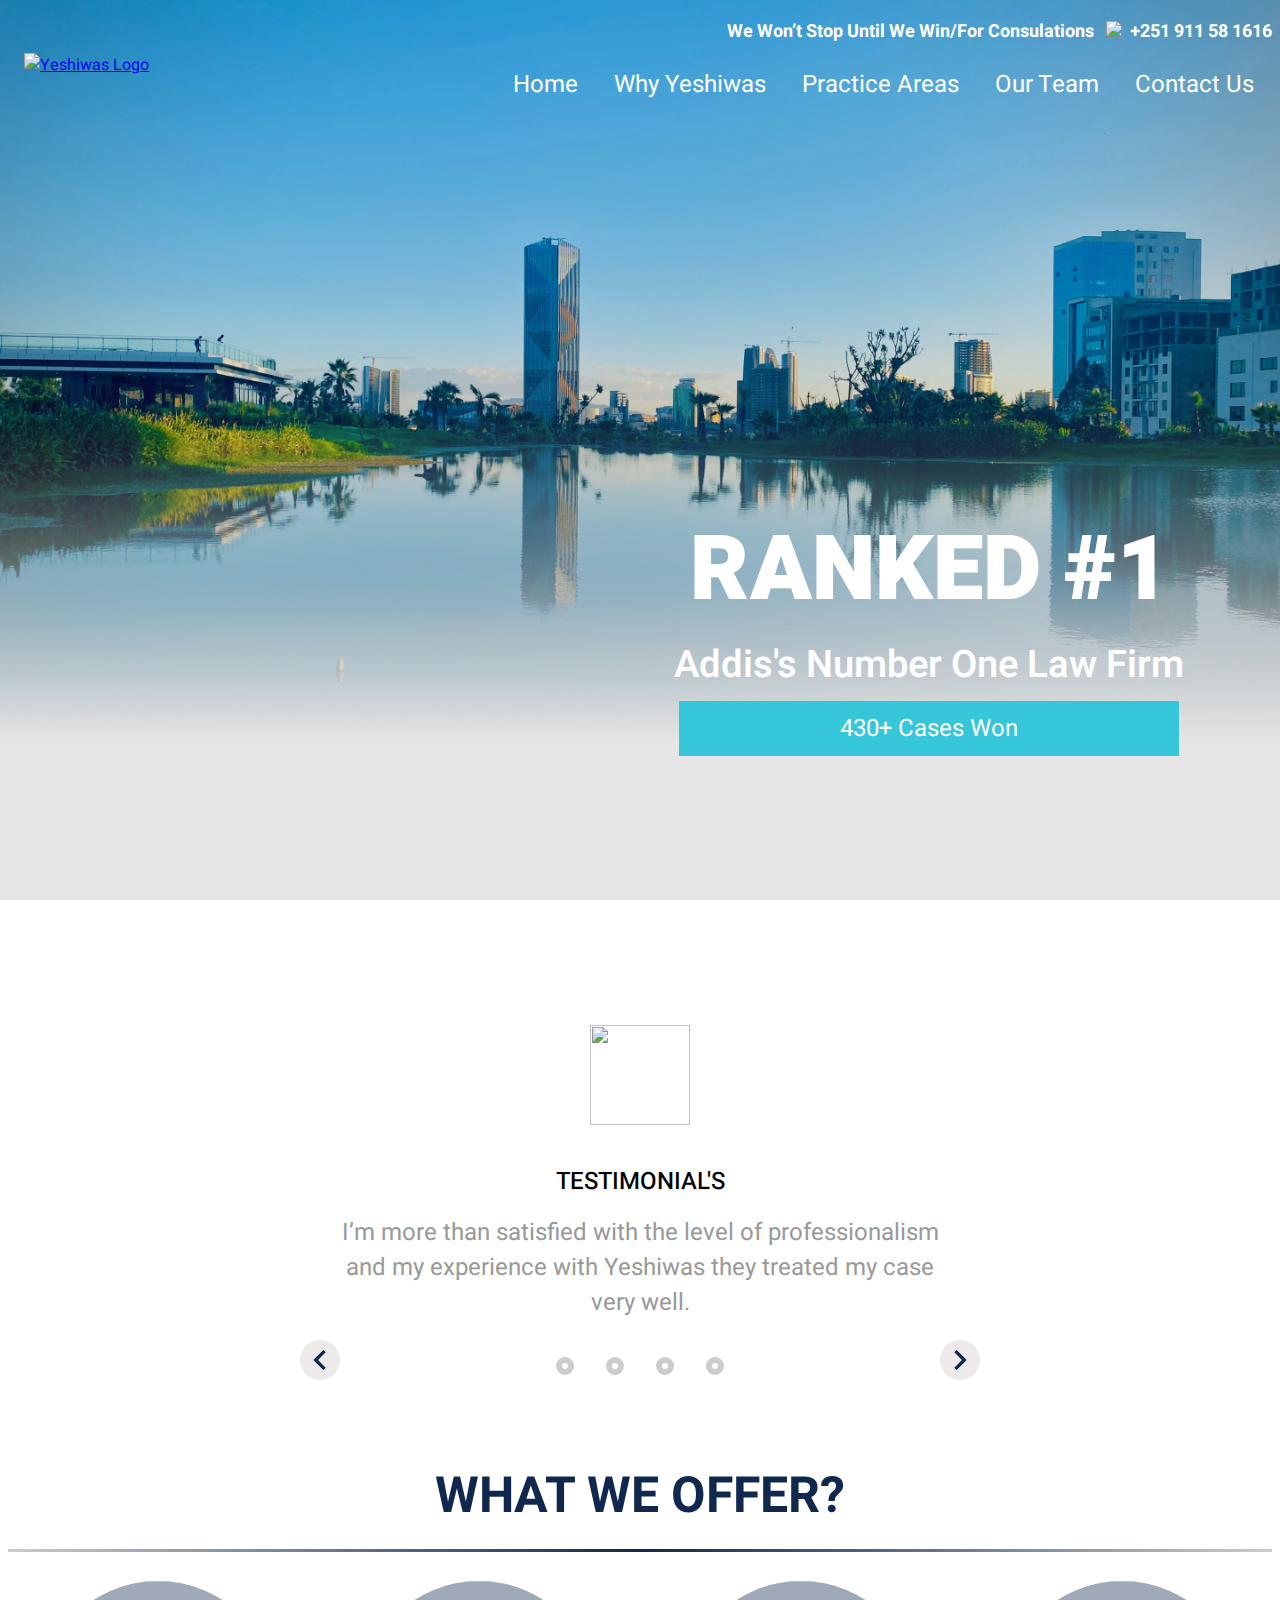
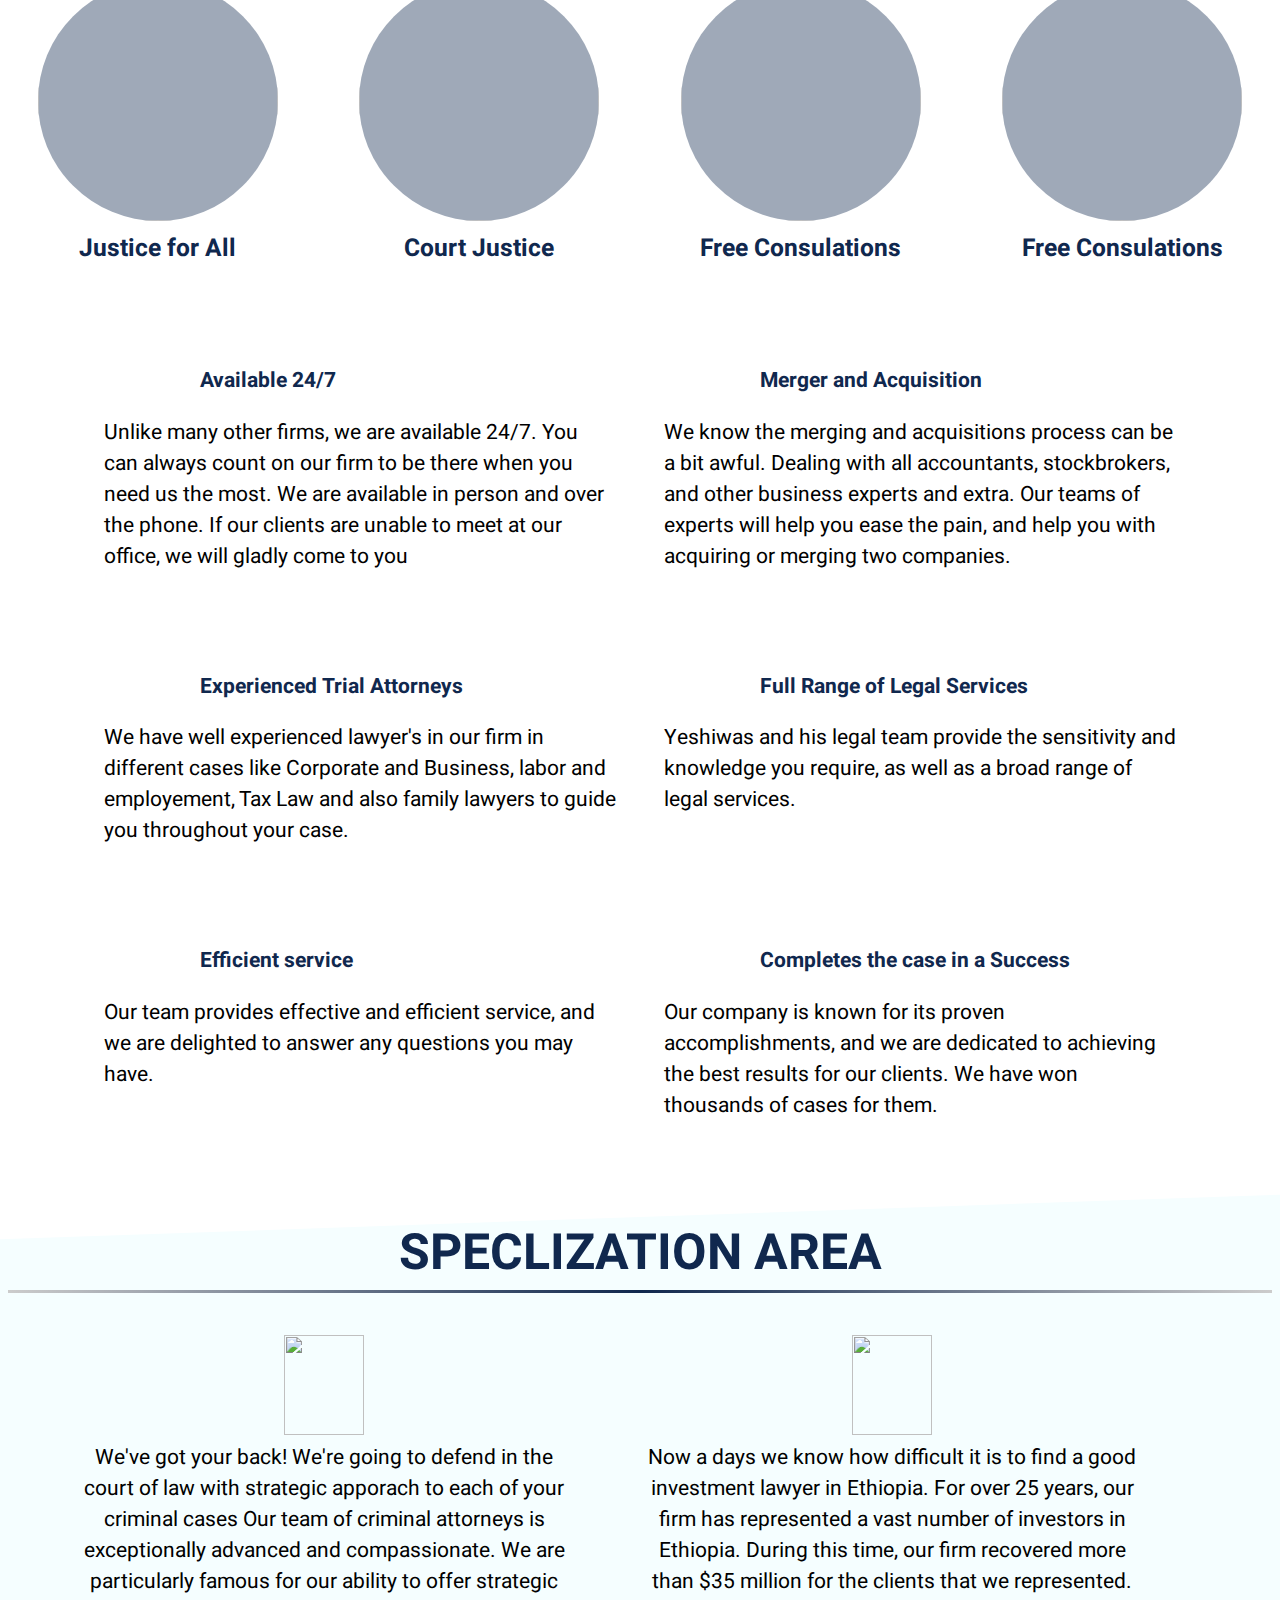
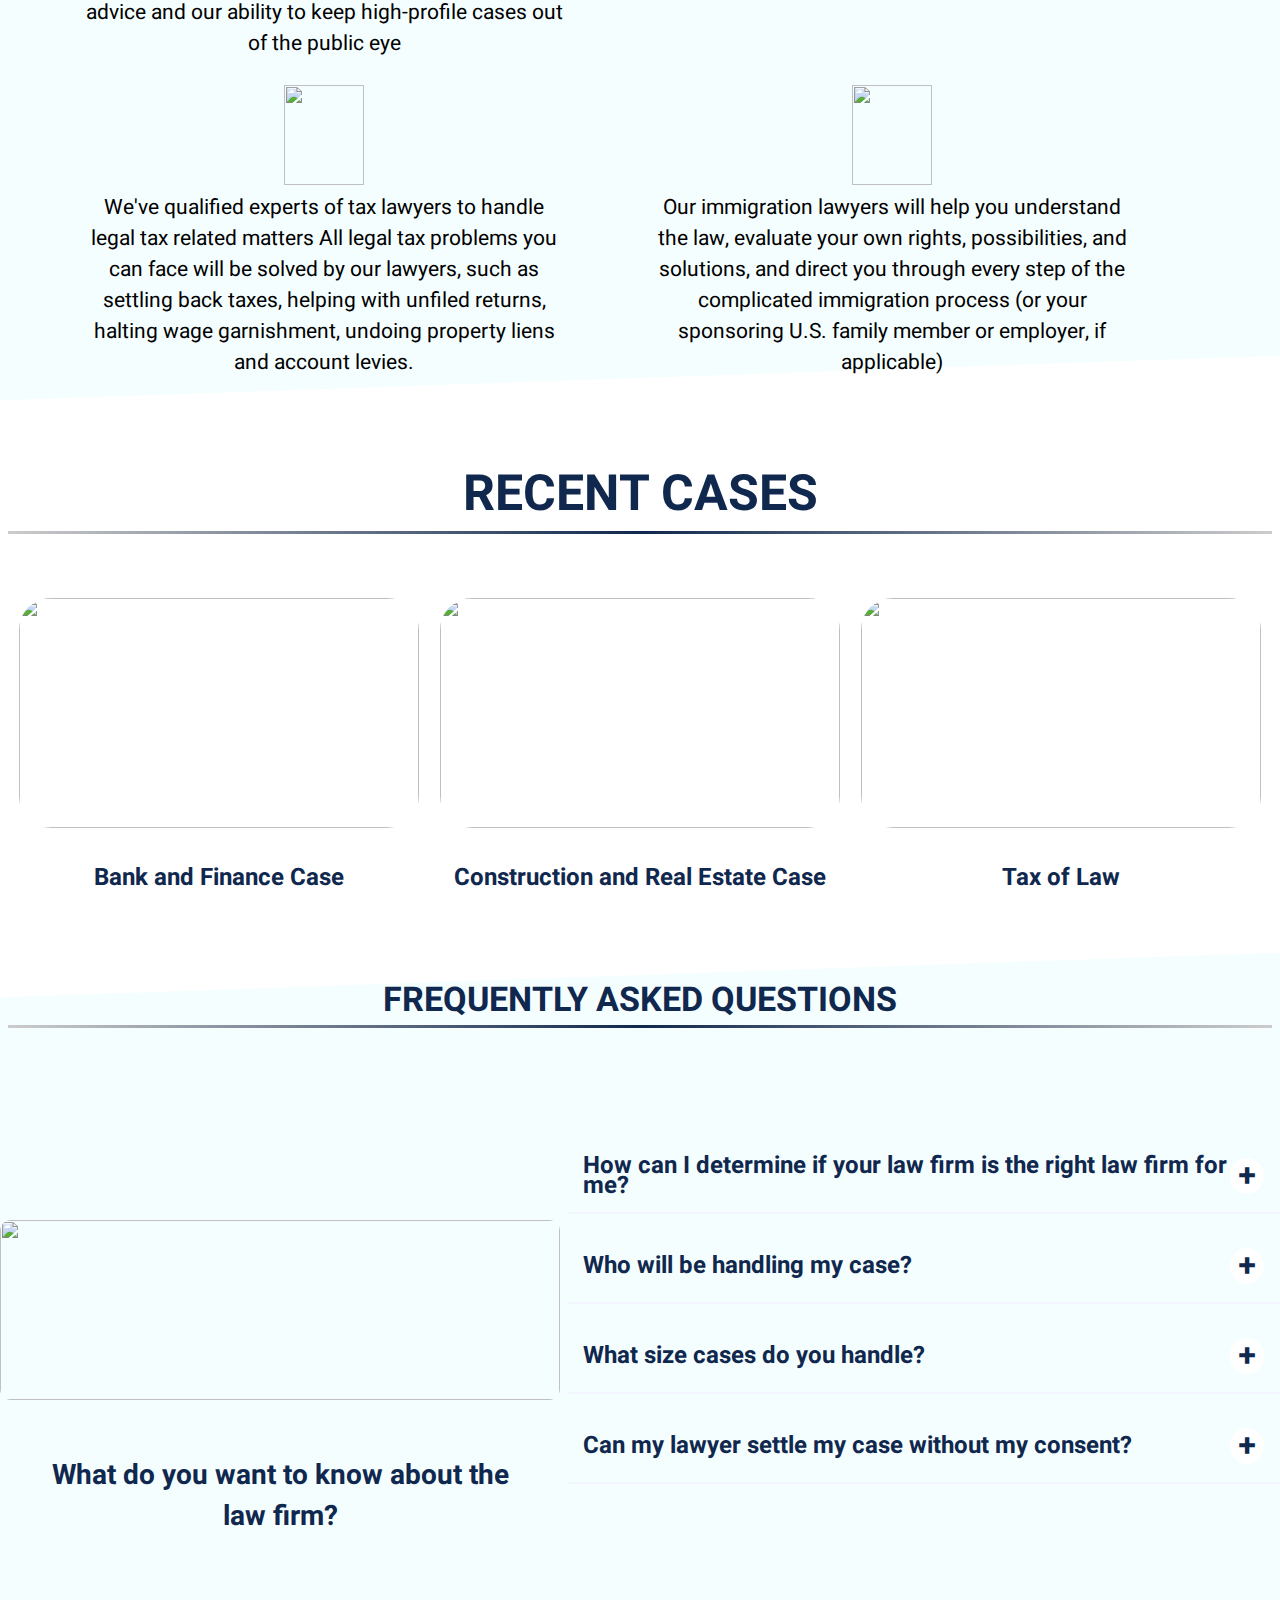
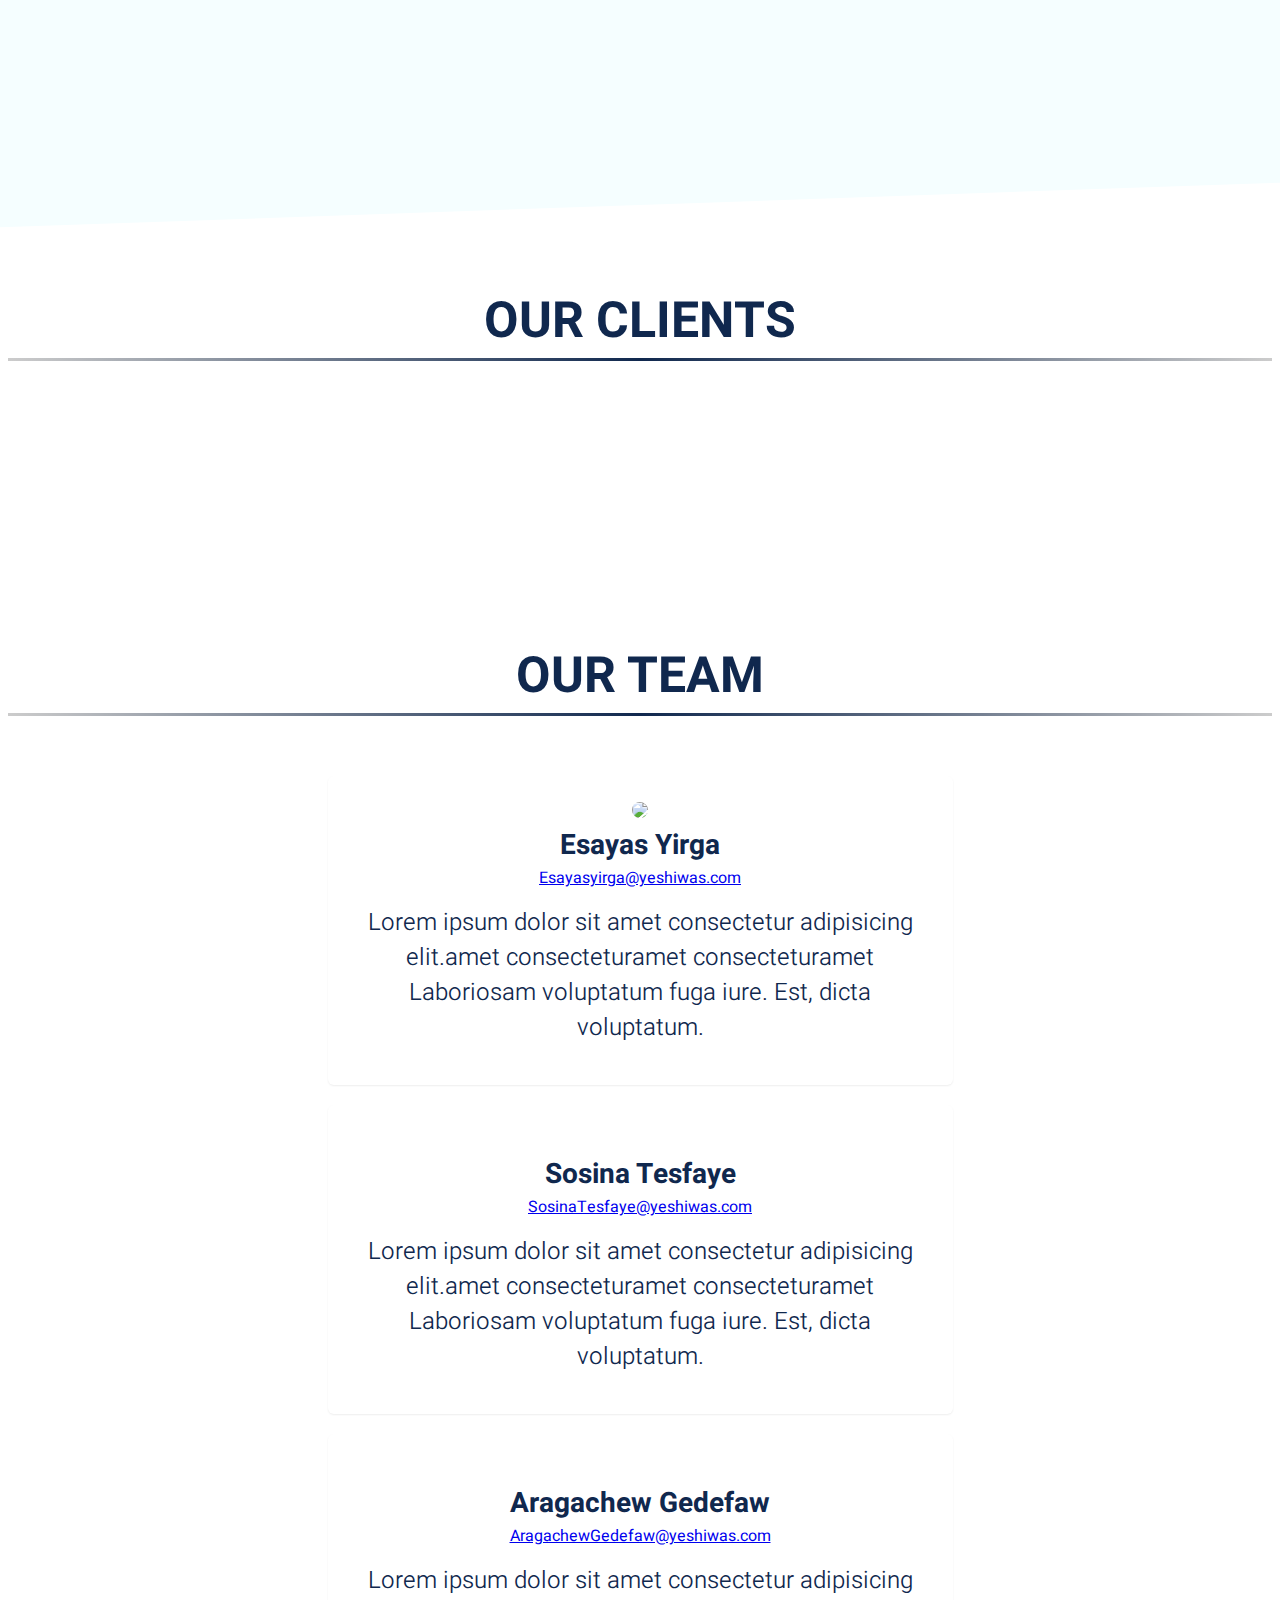
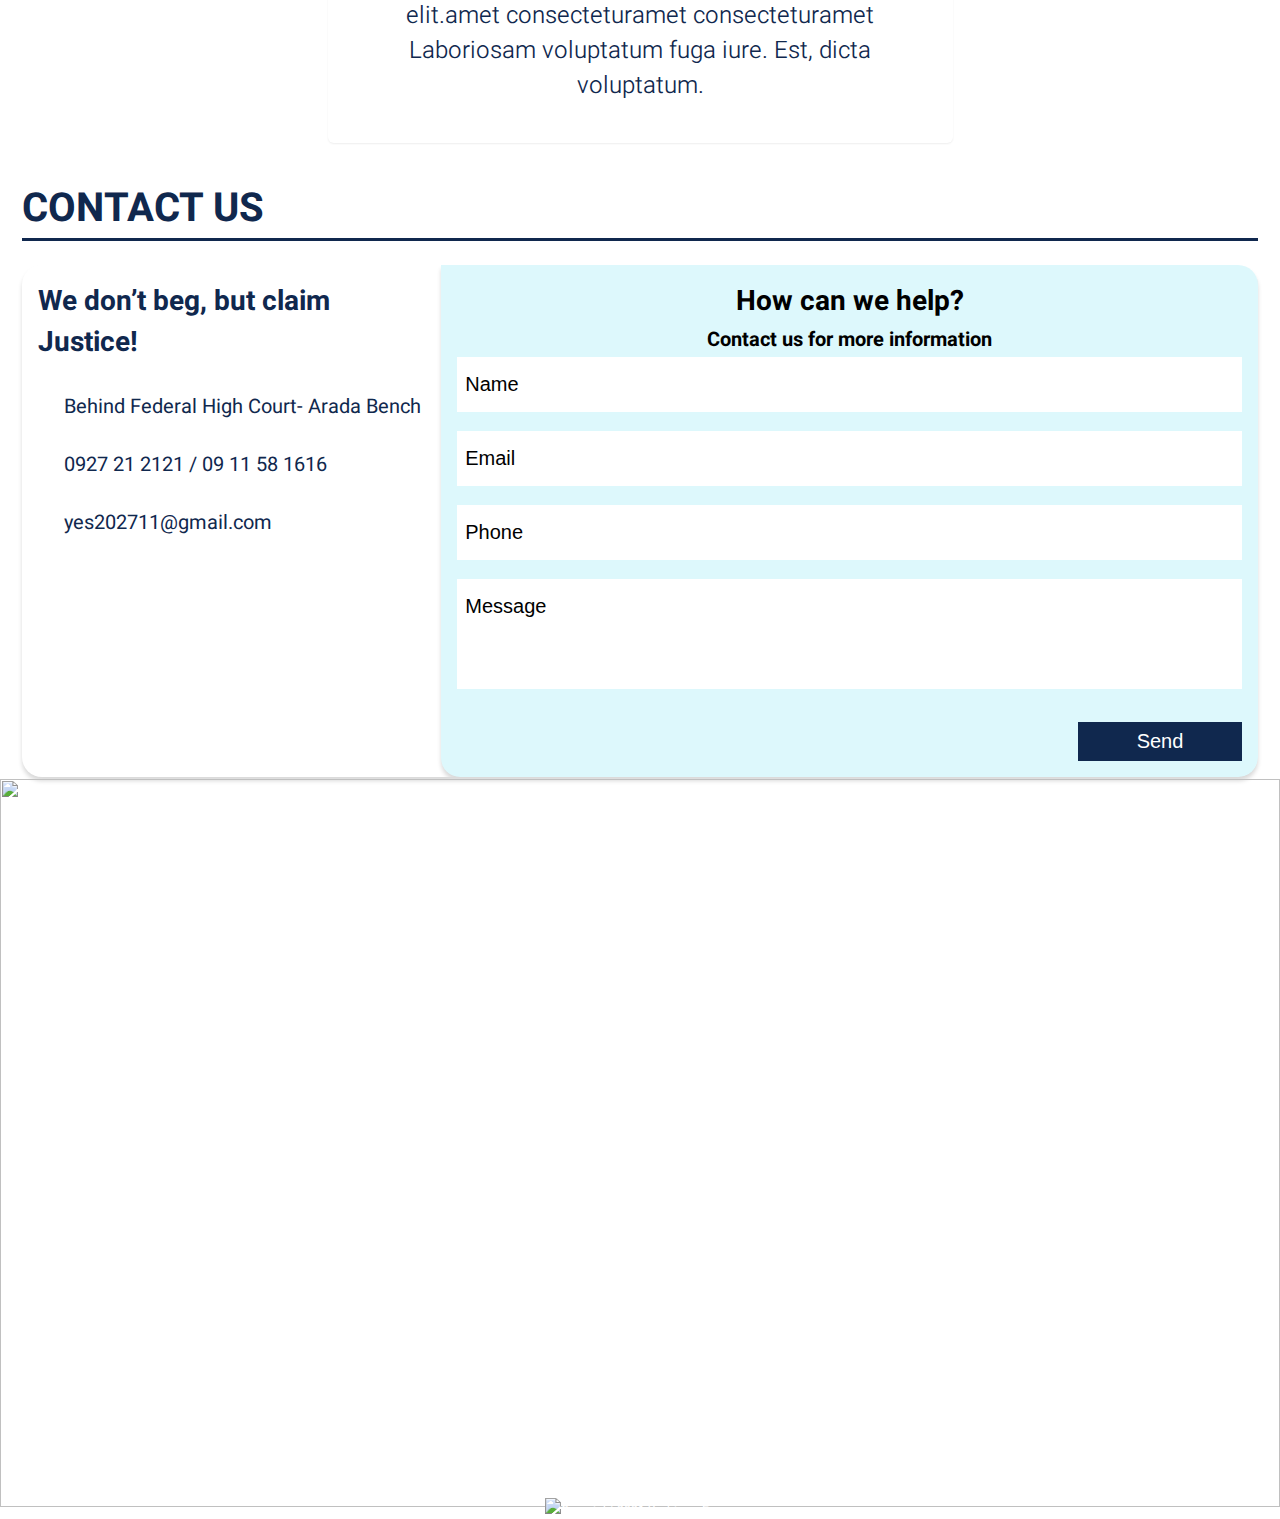
==== commit c58aaeac: "Done2" ====
--- a/index.html
+++ b/index.html
@@ -47,7 +47,7 @@
         <div class="headline">
           <h1 class="title">
             <b>RANKED #1 </b><br />
-            <span> Addis'Number One Law Frim</span> </br>
+            <span> Addis's Number One Law Firm</span> </br>
           </h1>
           <div class="cont2"> 430+ Cases Won</div>
         </div>
--- a/css/style.css
+++ b/css/style.css
@@ -37,6 +37,7 @@
 }
 
 .practice2-banner .hero .headline {
+  margin-bottom: 5rem;
   z-index: 9999;
   display: grid;
   place-items: center;
@@ -68,10 +69,10 @@
 
 @media screen and (min-width: 1200px) {
   .practice2-banner .hero .headline .title b {
-    font-size: 4.63rem;
+    font-size: 5.63rem;
   }
   .practice2-banner .hero .headline .title span {
-    font-size: 1.38rem;
+    font-size: 2.38rem;
   }
 }
 
@@ -345,6 +346,7 @@
     overflow: hidden;
   }
   .practice2-banner .hero .headline {
+    margin-bottom: 5rem;
     z-index: 9999;
     display: grid;
     place-items: center;
@@ -374,10 +376,10 @@
 
 @media screen and (min-width: 1200px) and (min-width: 1200px) {
   .practice2-banner .hero .headline .title b {
-    font-size: 4.63rem;
+    font-size: 5.63rem;
   }
   .practice2-banner .hero .headline .title span {
-    font-size: 1.38rem;
+    font-size: 2.38rem;
   }
 }
 
@@ -1996,6 +1998,7 @@
 }
 
 .contact1-banner .hero .headline {
+  margin-bottom: 5rem;
   z-index: 9999;
   display: grid;
   place-items: center;
@@ -2027,10 +2030,10 @@
 
 @media screen and (min-width: 1200px) {
   .contact1-banner .hero .headline .title b {
-    font-size: 4.63rem;
+    font-size: 5.63rem;
   }
   .contact1-banner .hero .headline .title span {
-    font-size: 1.38rem;
+    font-size: 2.38rem;
   }
 }
 
@@ -2304,6 +2307,7 @@
     overflow: hidden;
   }
   .contact1-banner .hero .headline {
+    margin-bottom: 5rem;
     z-index: 9999;
     display: grid;
     place-items: center;
@@ -2333,10 +2337,10 @@
 
 @media screen and (min-width: 1200px) and (min-width: 1200px) {
   .contact1-banner .hero .headline .title b {
-    font-size: 4.63rem;
+    font-size: 5.63rem;
   }
   .contact1-banner .hero .headline .title span {
-    font-size: 1.38rem;
+    font-size: 2.38rem;
   }
 }
 
@@ -2786,6 +2790,7 @@
 }
 
 .prac2-banner .hero .headline {
+  margin-bottom: 5rem;
   z-index: 9999;
   display: grid;
   place-items: center;
@@ -2817,10 +2822,10 @@
 
 @media screen and (min-width: 1200px) {
   .prac2-banner .hero .headline .title b {
-    font-size: 4.63rem;
+    font-size: 5.63rem;
   }
   .prac2-banner .hero .headline .title span {
-    font-size: 1.38rem;
+    font-size: 2.38rem;
   }
 }
 
@@ -3094,6 +3099,7 @@
     overflow: hidden;
   }
   .prac2-banner .hero .headline {
+    margin-bottom: 5rem;
     z-index: 9999;
     display: grid;
     place-items: center;
@@ -3123,10 +3129,10 @@
 
 @media screen and (min-width: 1200px) and (min-width: 1200px) {
   .prac2-banner .hero .headline .title b {
-    font-size: 4.63rem;
+    font-size: 5.63rem;
   }
   .prac2-banner .hero .headline .title span {
-    font-size: 1.38rem;
+    font-size: 2.38rem;
   }
 }
 
@@ -3669,6 +3675,7 @@
 }
 
 .team2-banner .hero .headline {
+  margin-bottom: 5rem;
   z-index: 9999;
   display: grid;
   place-items: center;
@@ -3700,10 +3707,10 @@
 
 @media screen and (min-width: 1200px) {
   .team2-banner .hero .headline .title b {
-    font-size: 4.63rem;
+    font-size: 5.63rem;
   }
   .team2-banner .hero .headline .title span {
-    font-size: 1.38rem;
+    font-size: 2.38rem;
   }
 }
 
@@ -3977,6 +3984,7 @@
     overflow: hidden;
   }
   .team2-banner .hero .headline {
+    margin-bottom: 5rem;
     z-index: 9999;
     display: grid;
     place-items: center;
@@ -4006,10 +4014,10 @@
 
 @media screen and (min-width: 1200px) and (min-width: 1200px) {
   .team2-banner .hero .headline .title b {
-    font-size: 4.63rem;
+    font-size: 5.63rem;
   }
   .team2-banner .hero .headline .title span {
-    font-size: 1.38rem;
+    font-size: 2.38rem;
   }
 }
 
@@ -4946,6 +4954,7 @@
 }
 
 .yeshiwas2-banner .hero .headline {
+  margin-bottom: 5rem;
   z-index: 9999;
   display: grid;
   place-items: center;
@@ -4977,10 +4986,10 @@
 
 @media screen and (min-width: 1200px) {
   .yeshiwas2-banner .hero .headline .title b {
-    font-size: 4.63rem;
+    font-size: 5.63rem;
   }
   .yeshiwas2-banner .hero .headline .title span {
-    font-size: 1.38rem;
+    font-size: 2.38rem;
   }
 }
 
@@ -5254,6 +5263,7 @@
     overflow: hidden;
   }
   .yeshiwas2-banner .hero .headline {
+    margin-bottom: 5rem;
     z-index: 9999;
     display: grid;
     place-items: center;
@@ -5283,10 +5293,10 @@
 
 @media screen and (min-width: 1200px) and (min-width: 1200px) {
   .yeshiwas2-banner .hero .headline .title b {
-    font-size: 4.63rem;
+    font-size: 5.63rem;
   }
   .yeshiwas2-banner .hero .headline .title span {
-    font-size: 1.38rem;
+    font-size: 2.38rem;
   }
 }
 
@@ -6195,6 +6205,7 @@
 }
 
 .home-banner .hero .headline {
+  margin-bottom: 5rem;
   z-index: 9999;
   display: grid;
   place-items: center;
@@ -6226,10 +6237,10 @@
 
 @media screen and (min-width: 1200px) {
   .home-banner .hero .headline .title b {
-    font-size: 4.63rem;
+    font-size: 5.63rem;
   }
   .home-banner .hero .headline .title span {
-    font-size: 1.38rem;
+    font-size: 2.38rem;
   }
 }
 
@@ -6503,6 +6514,7 @@
     overflow: hidden;
   }
   .home-banner .hero .headline {
+    margin-bottom: 5rem;
     z-index: 9999;
     display: grid;
     place-items: center;
@@ -6532,10 +6544,10 @@
 
 @media screen and (min-width: 1200px) and (min-width: 1200px) {
   .home-banner .hero .headline .title b {
-    font-size: 4.63rem;
+    font-size: 5.63rem;
   }
   .home-banner .hero .headline .title span {
-    font-size: 1.38rem;
+    font-size: 2.38rem;
   }
 }
 
